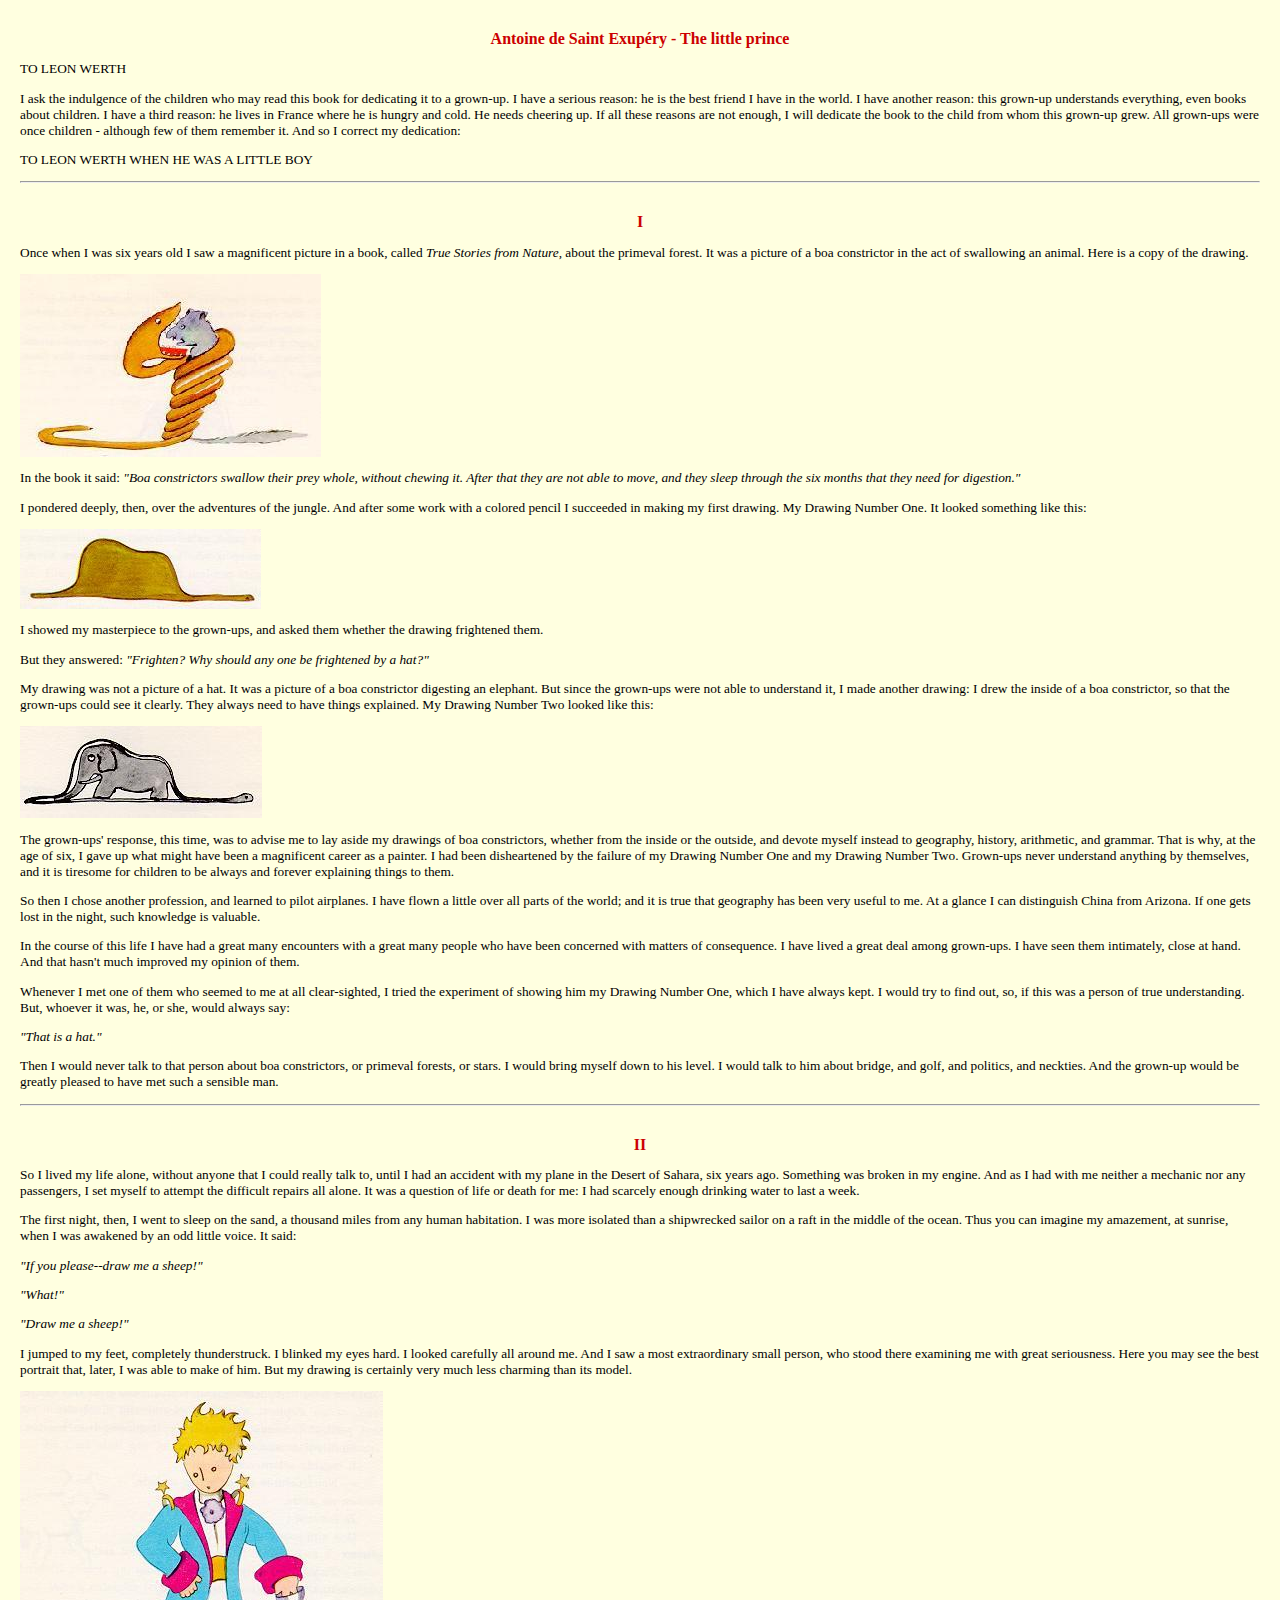
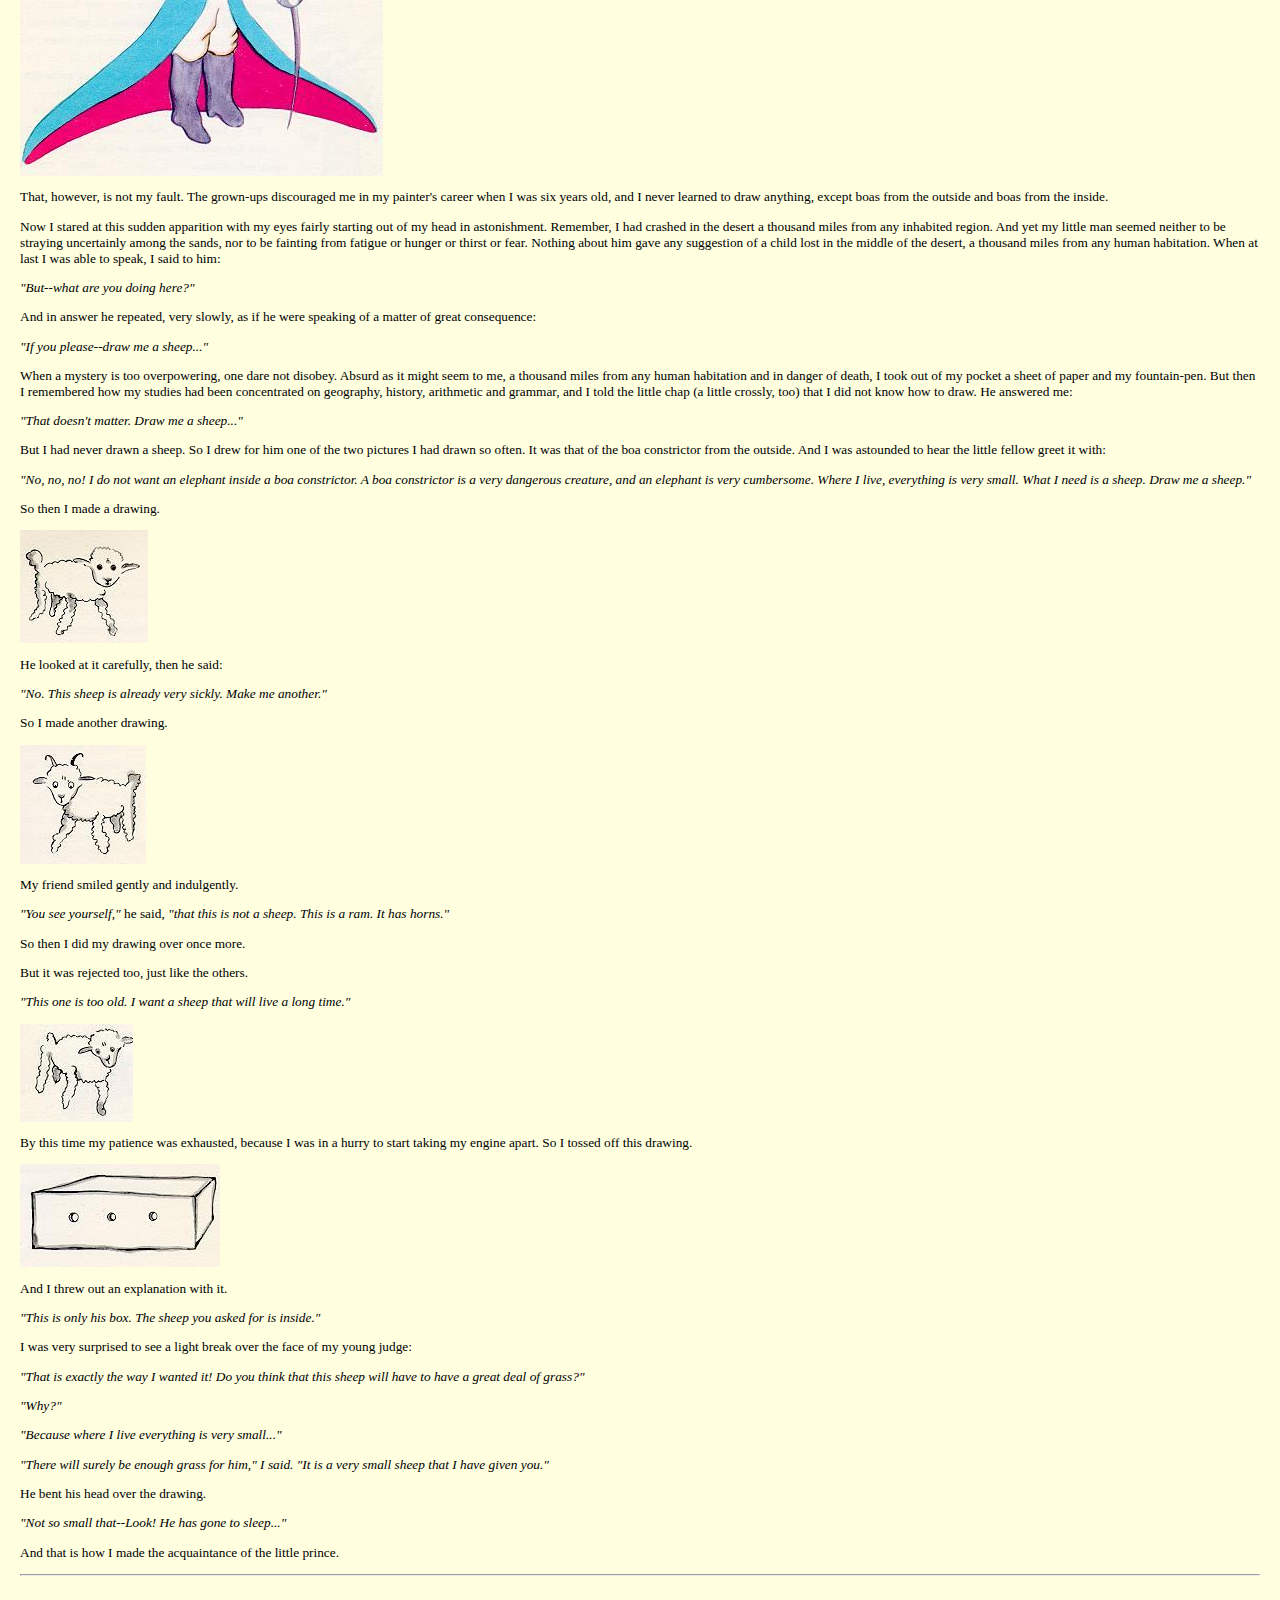
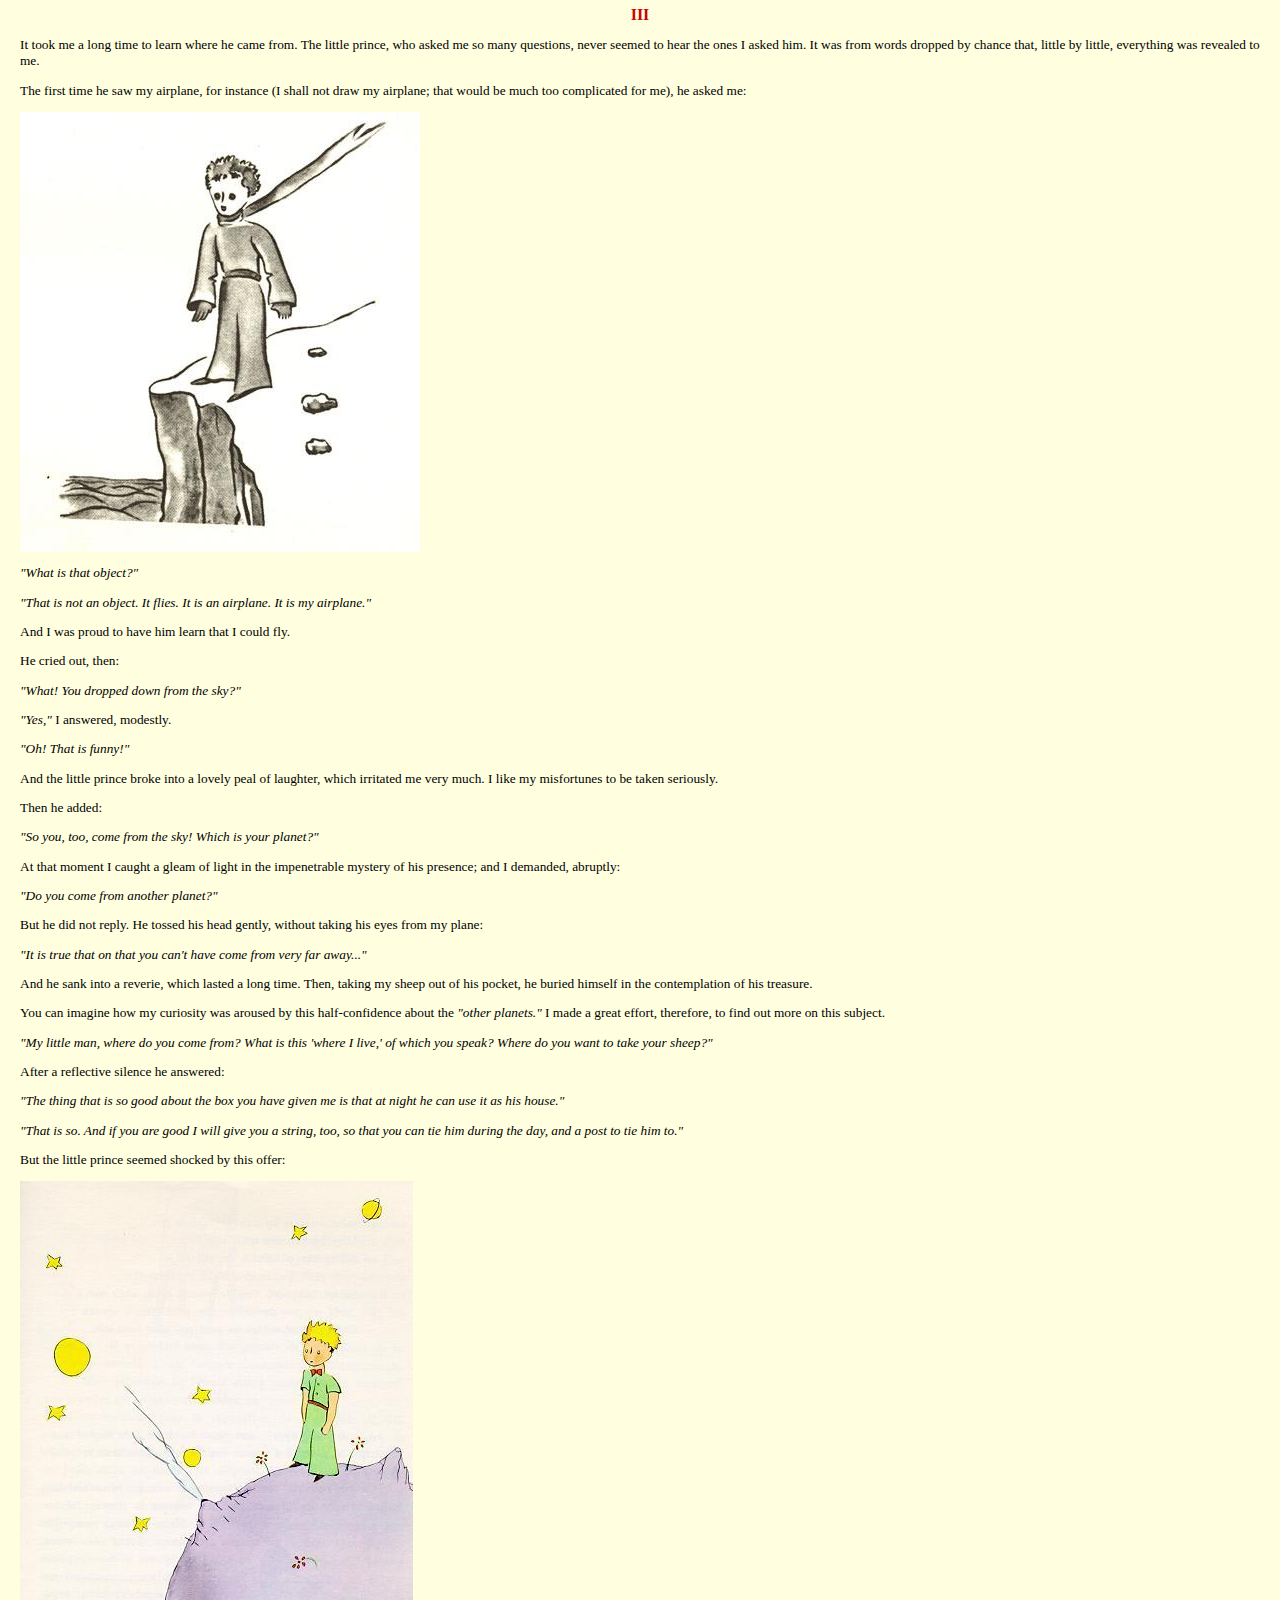
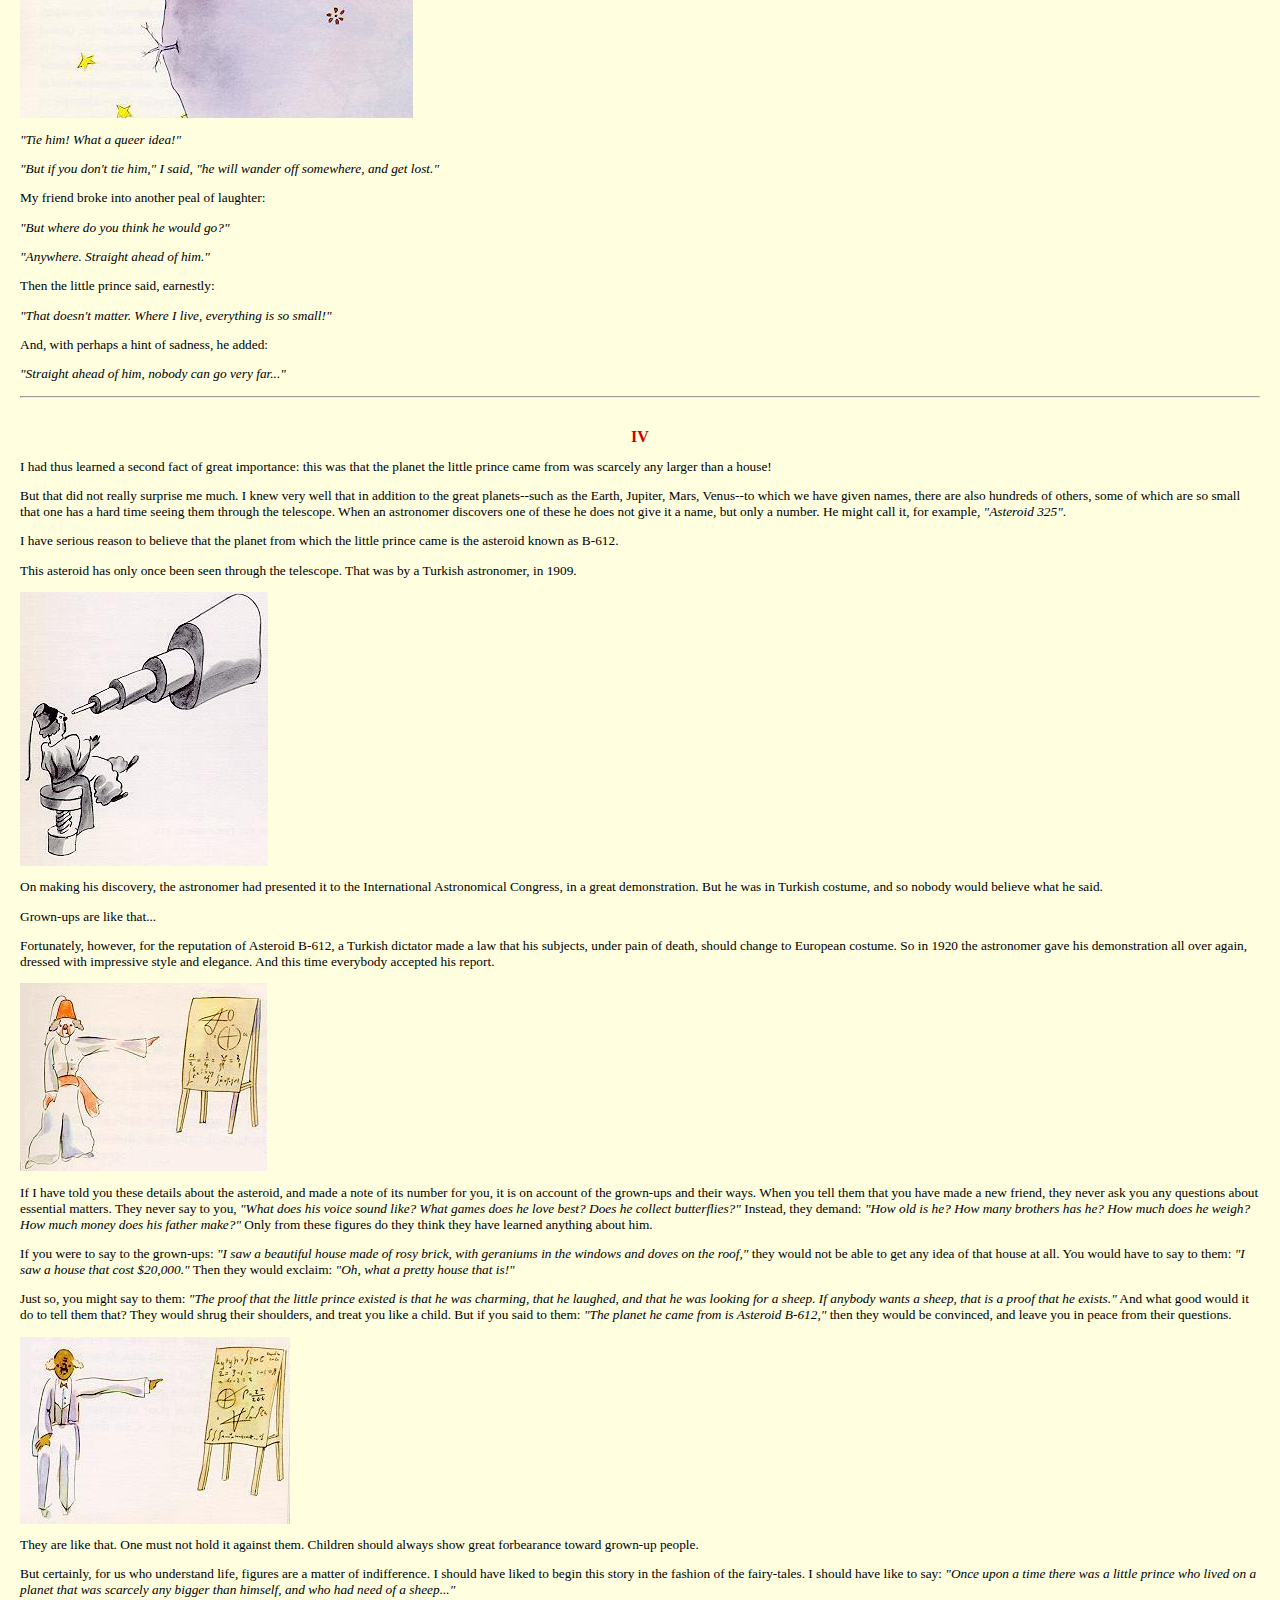
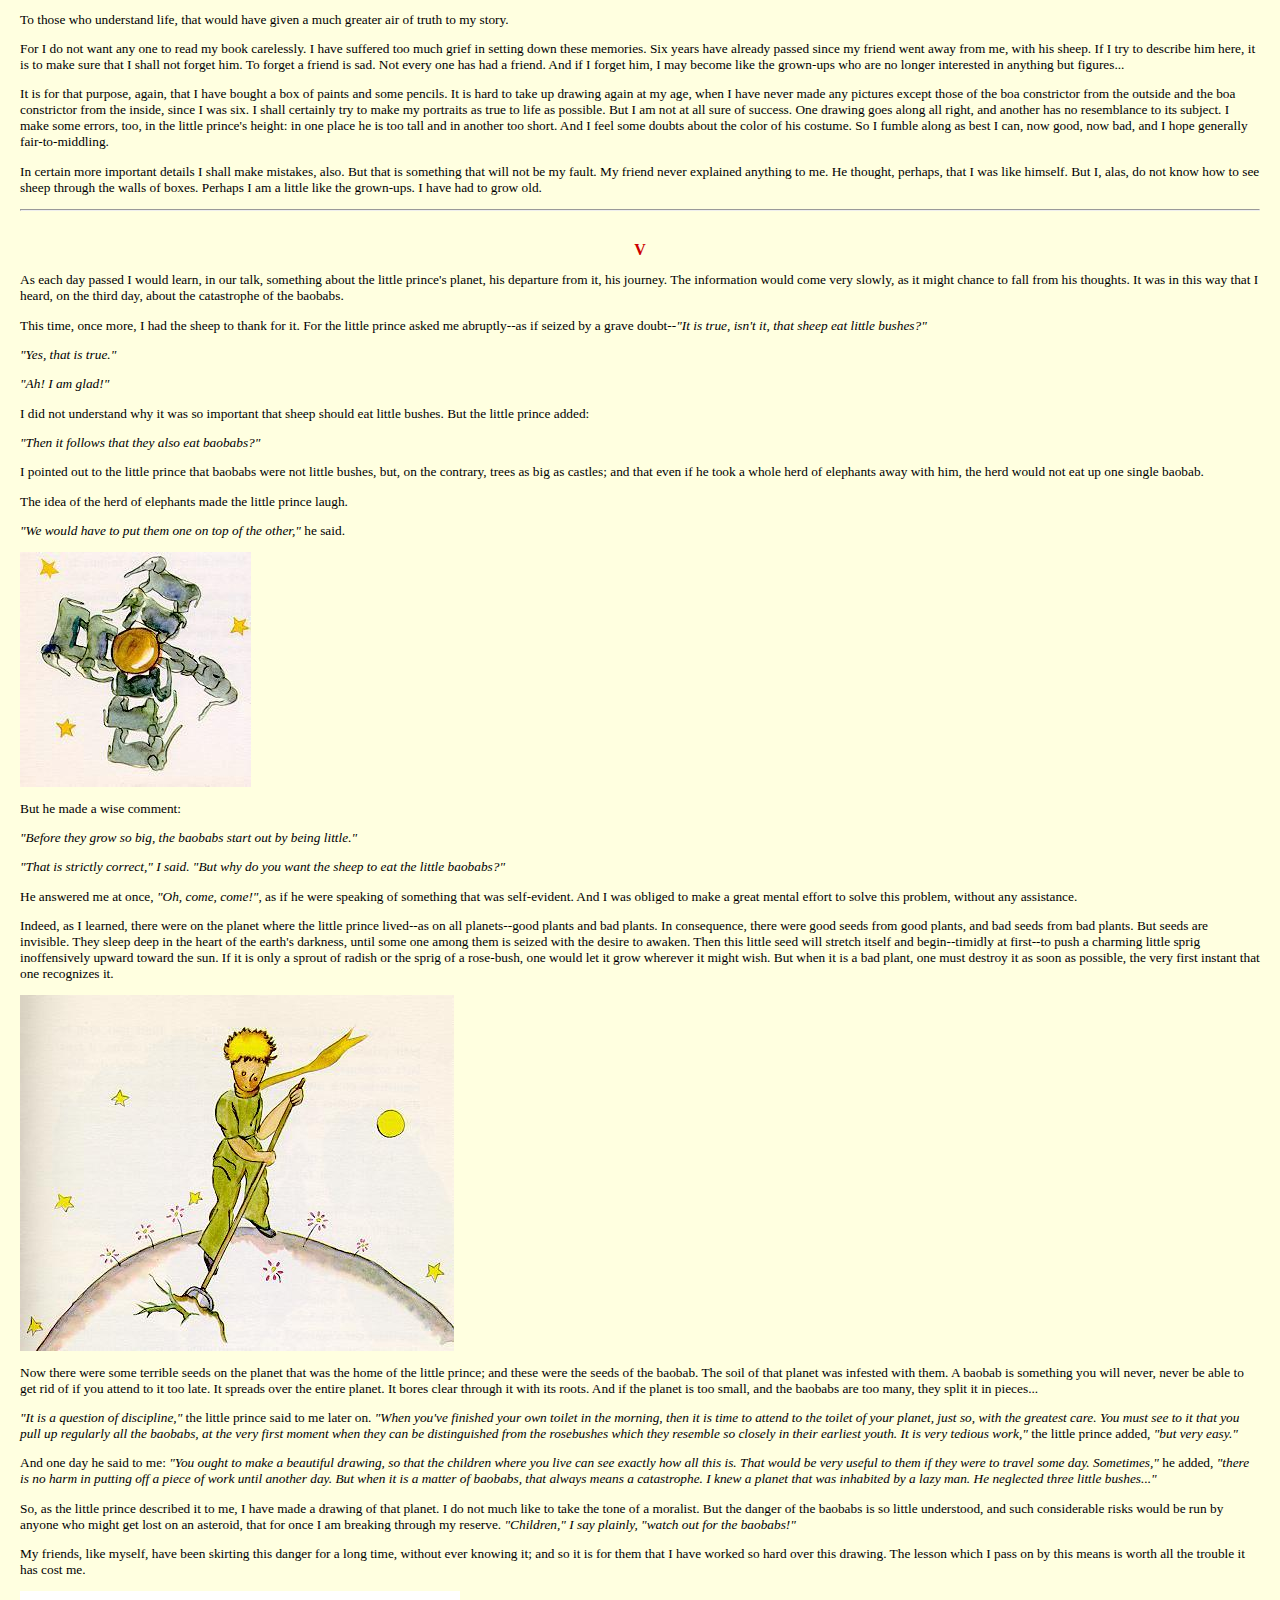
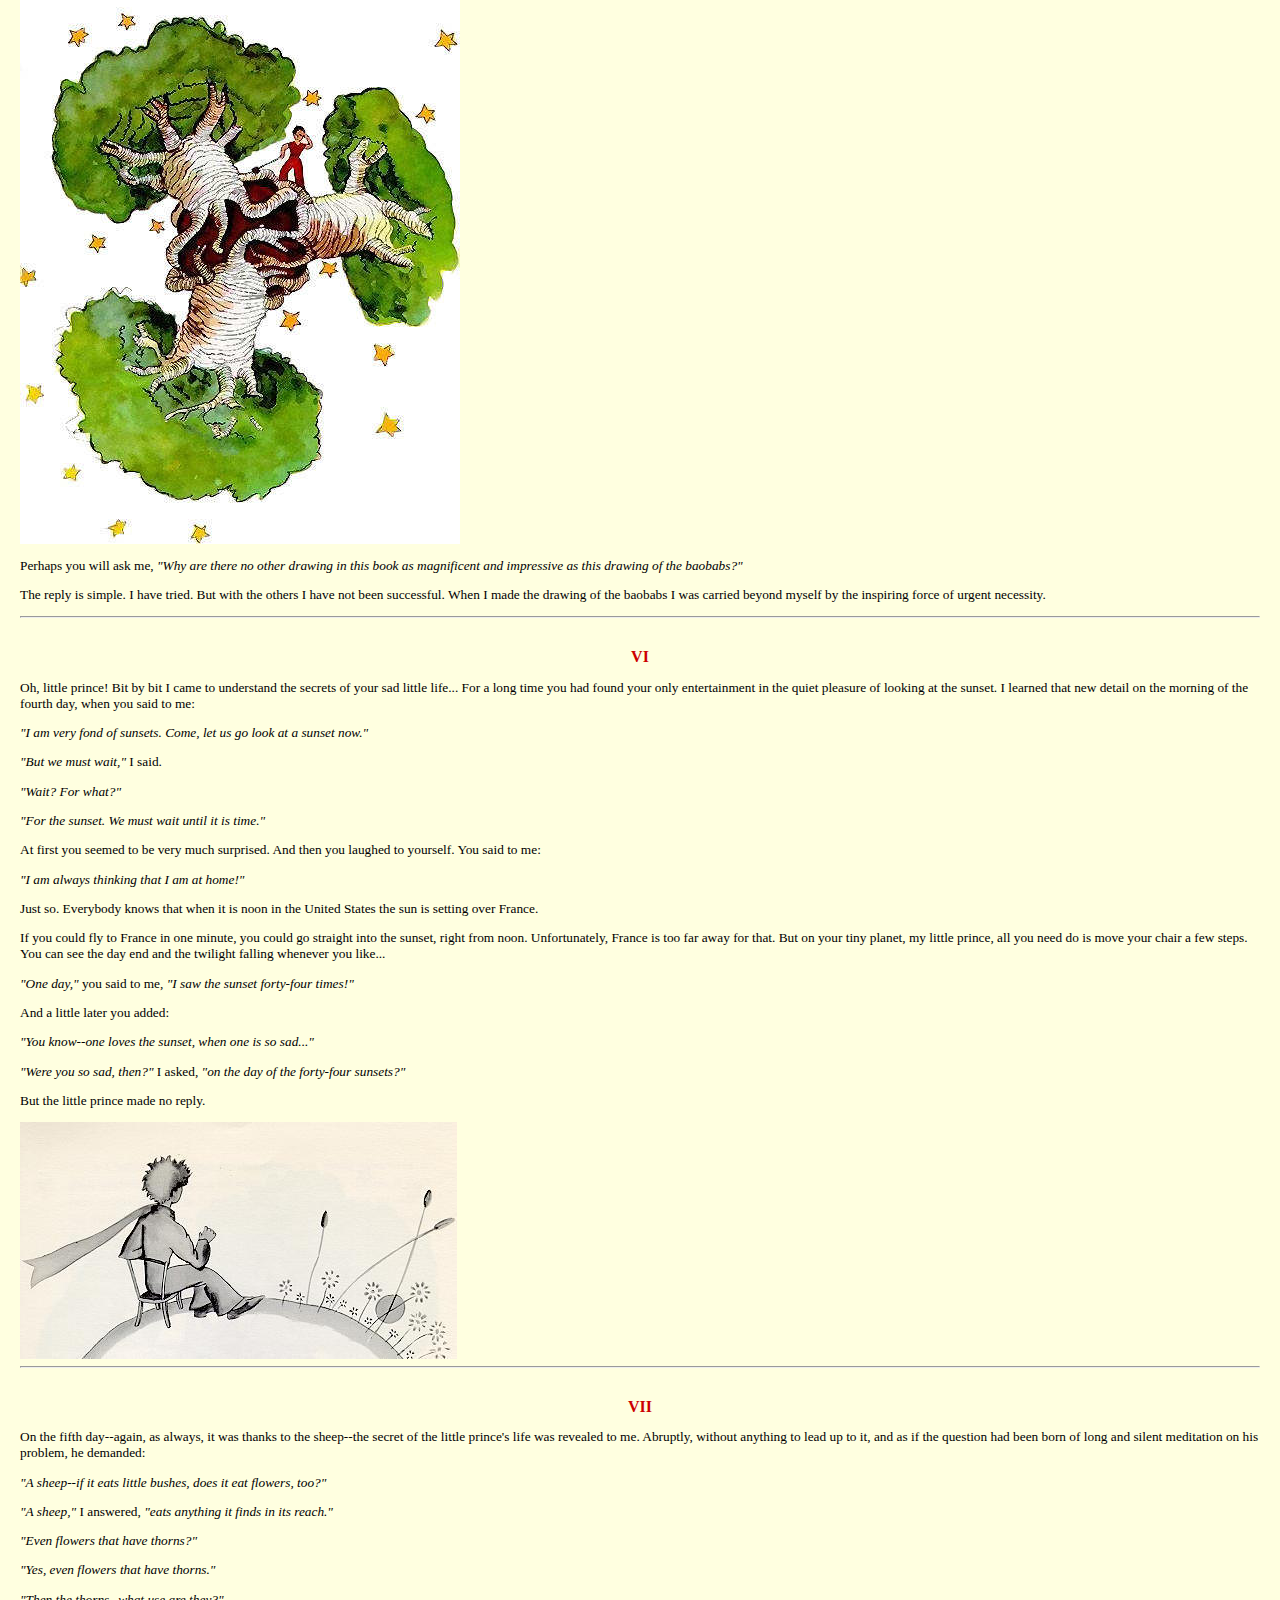
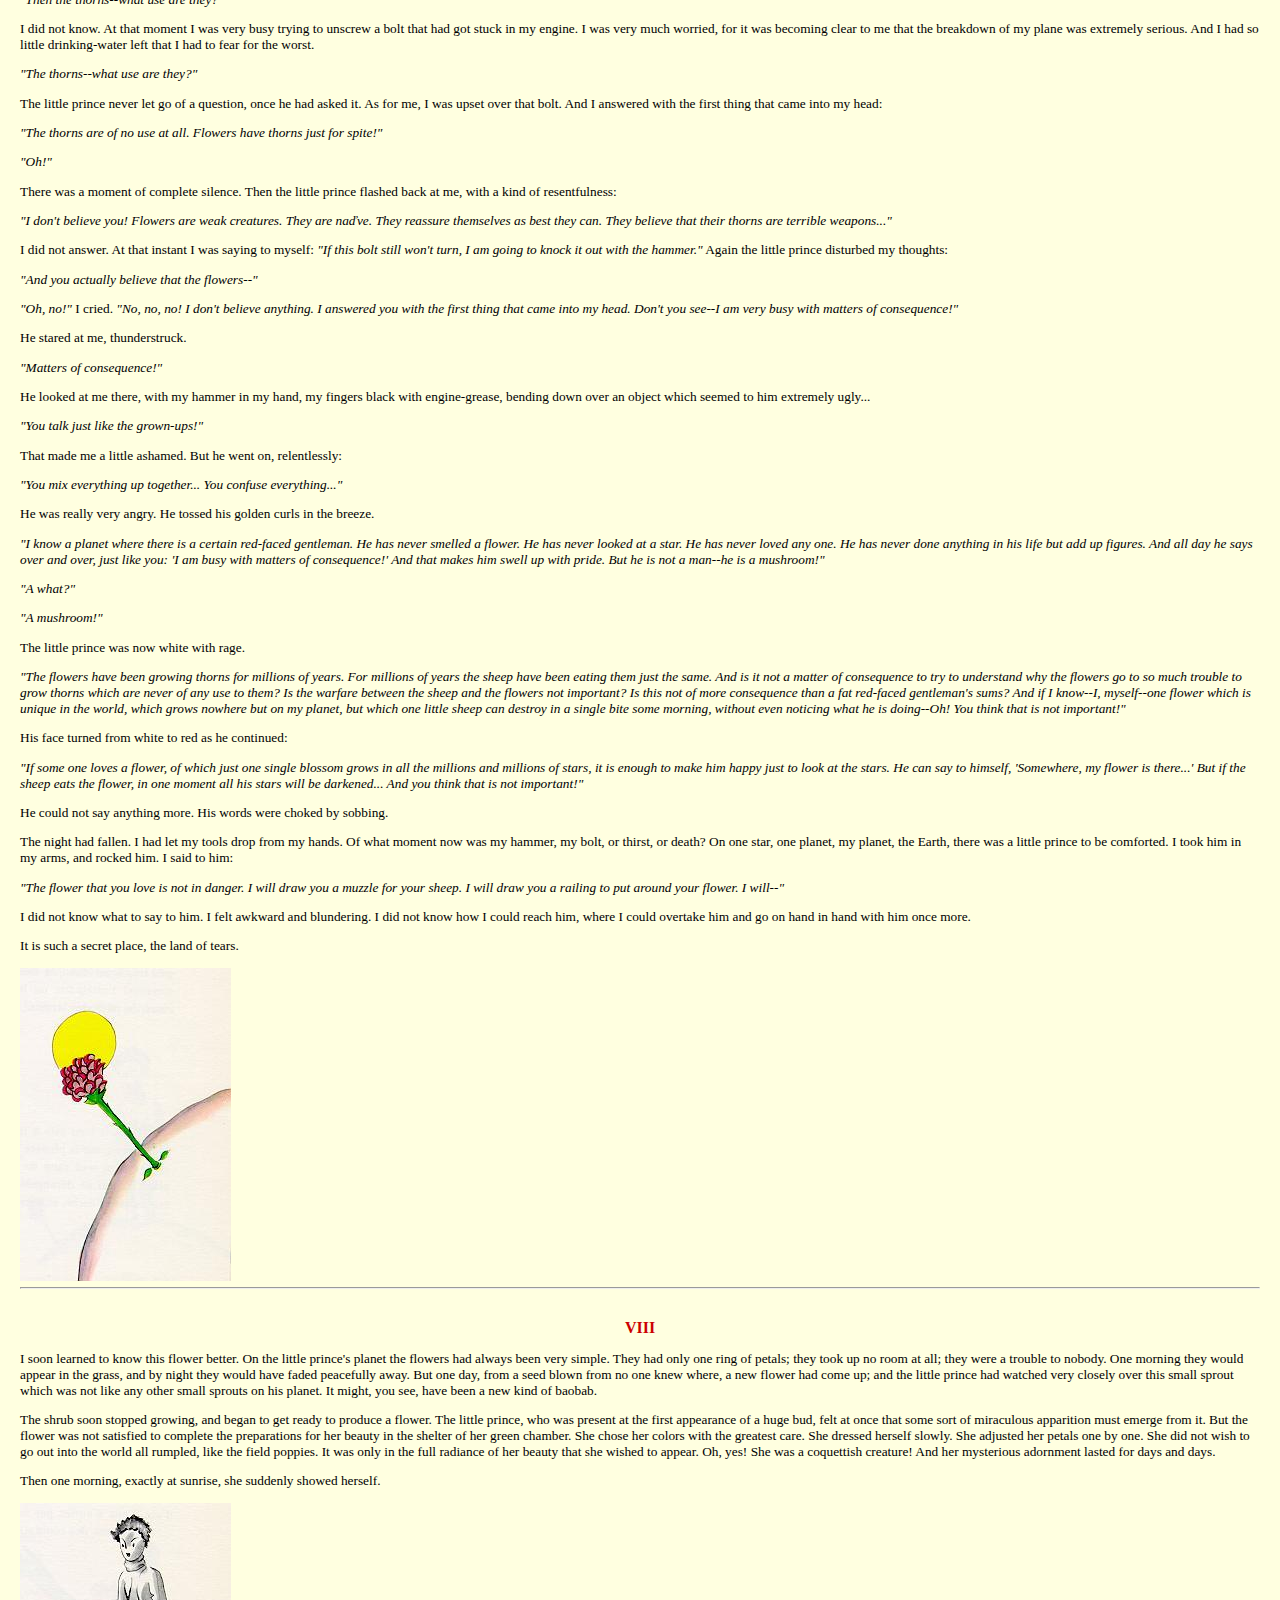
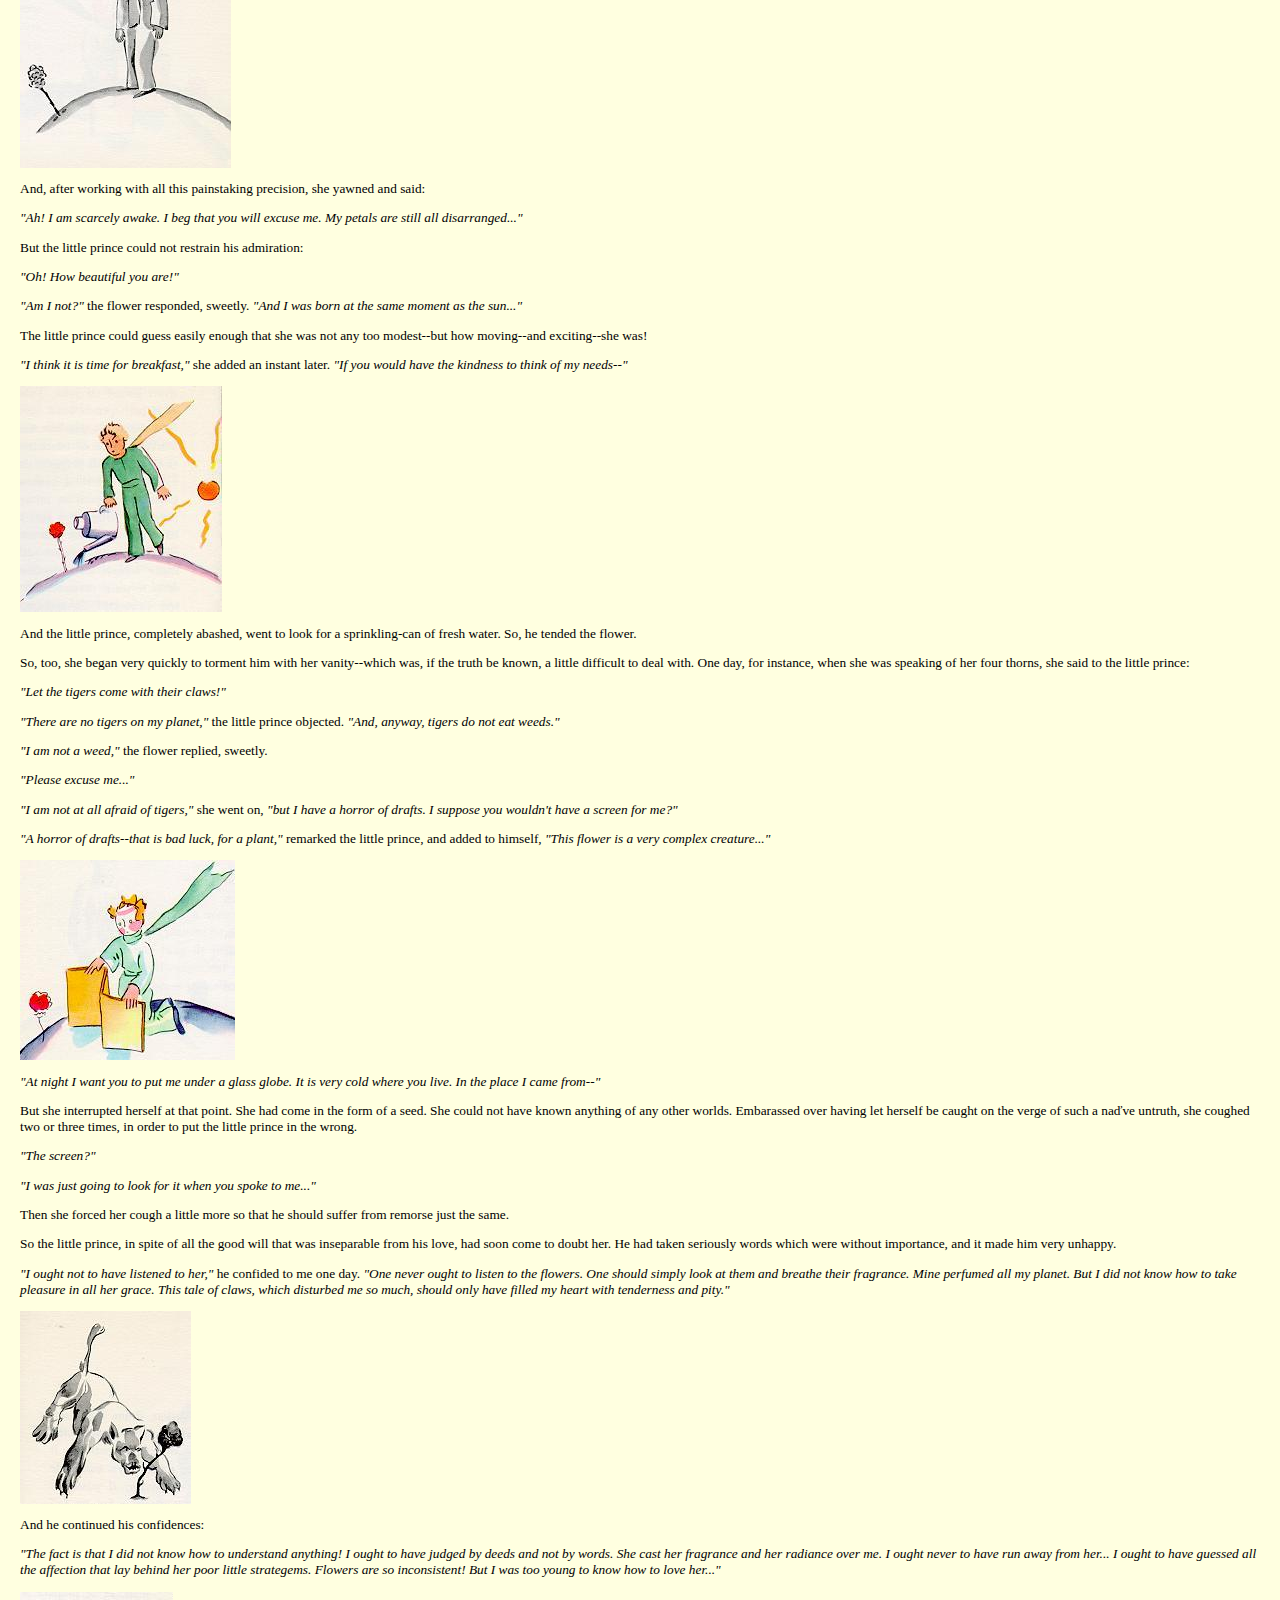
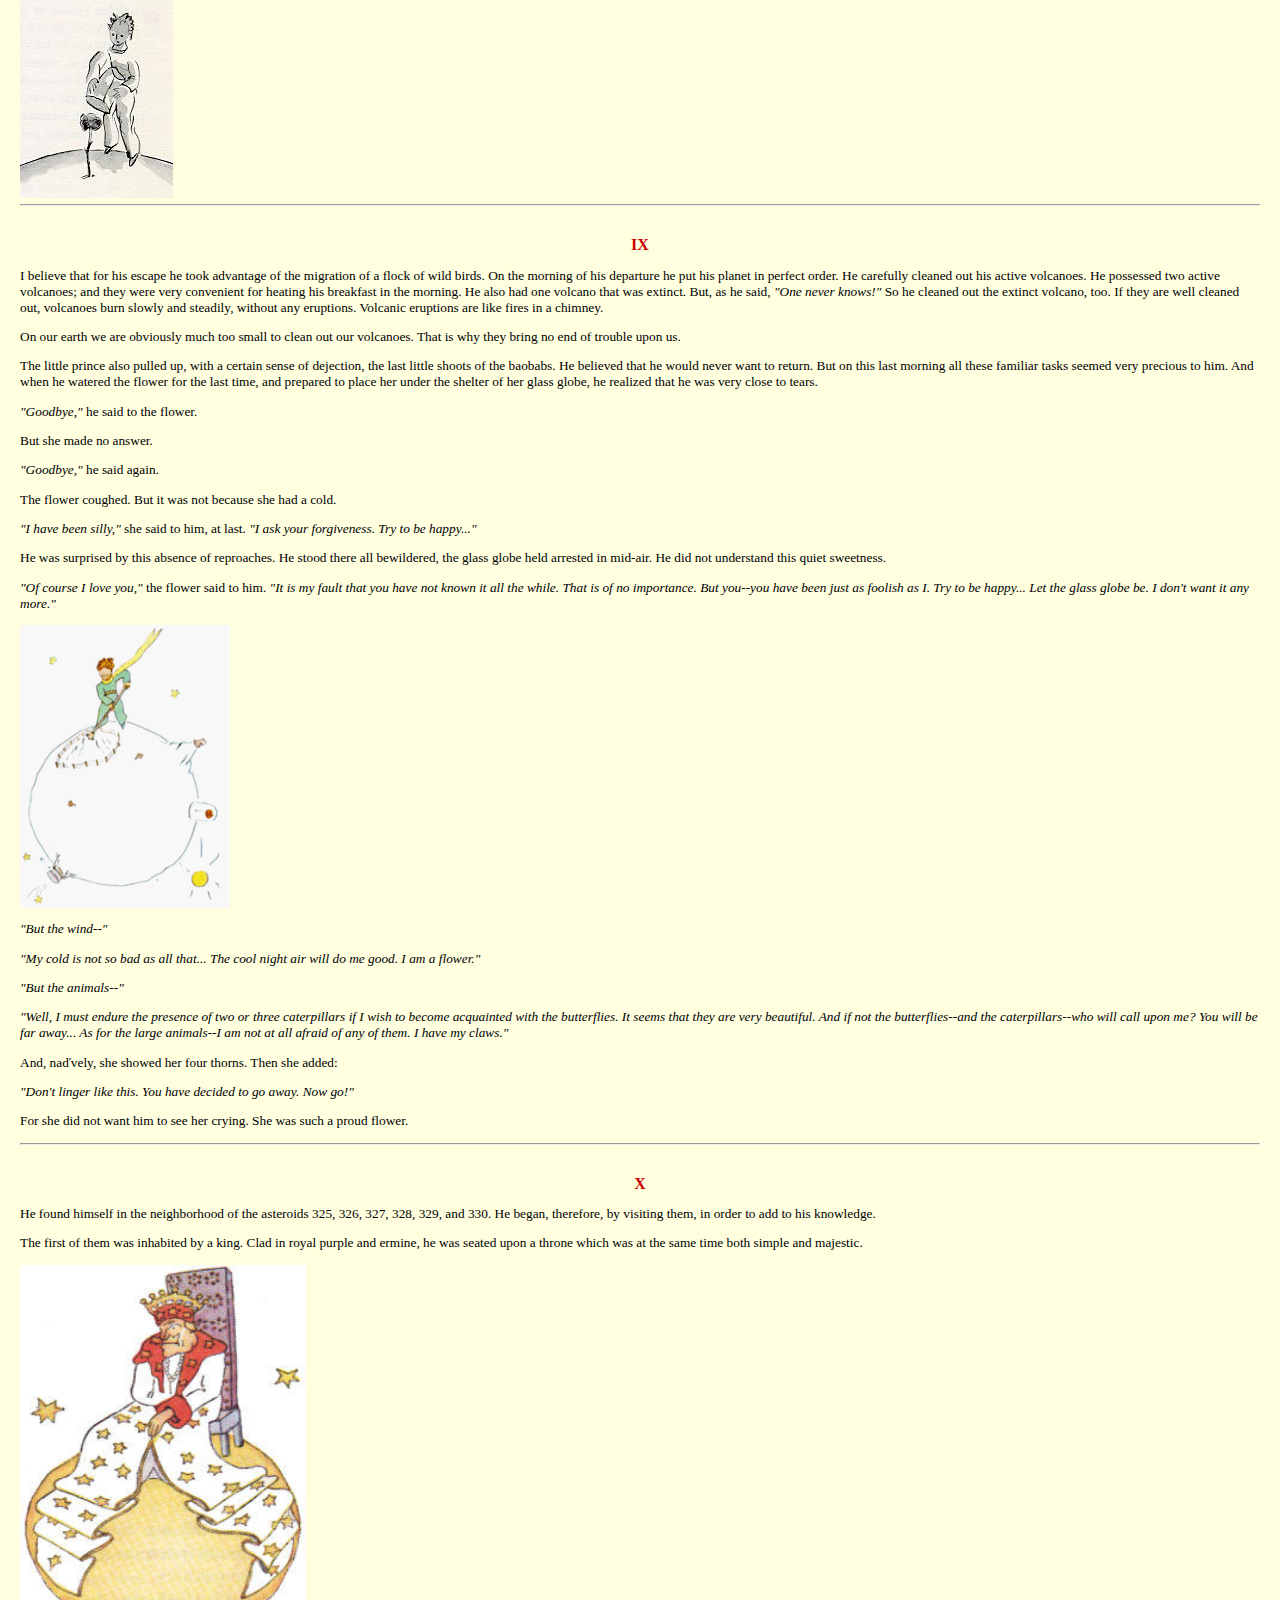
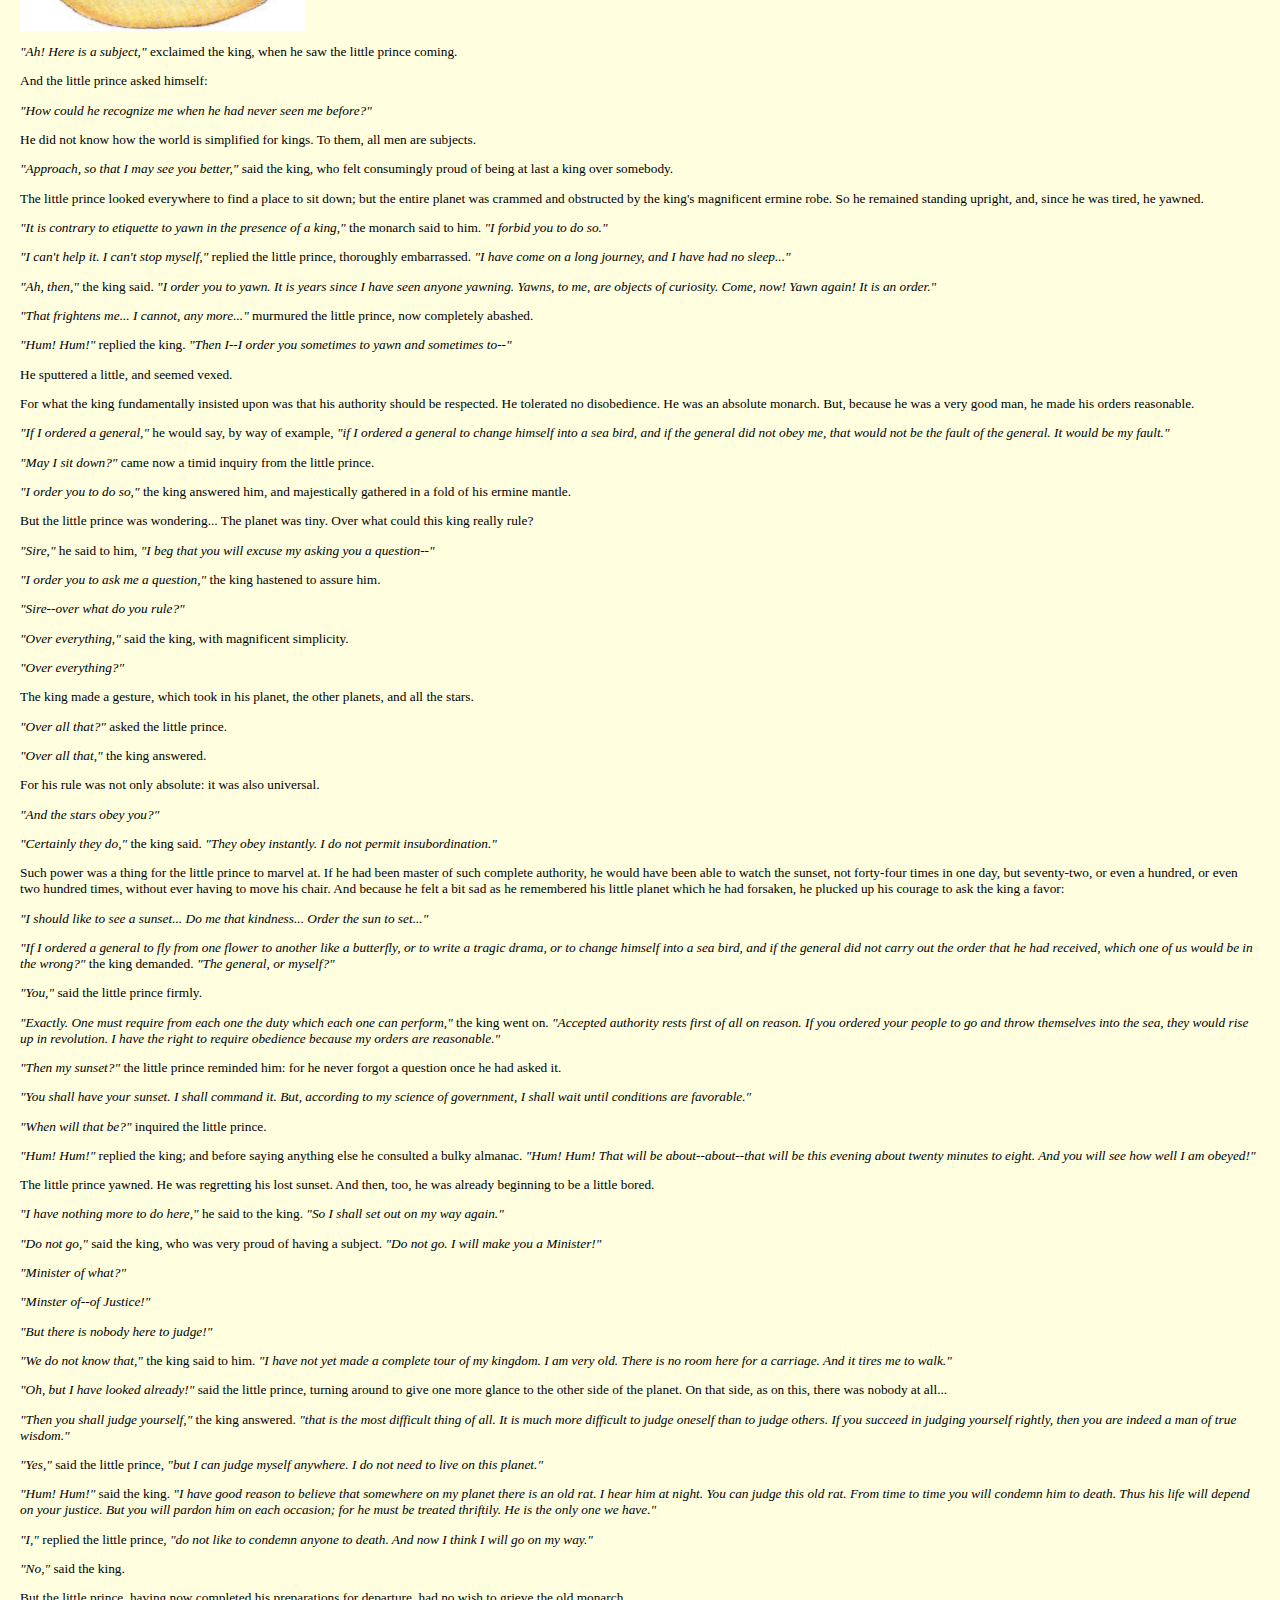
==== book-html/book.html @ b5dc4a7f "Add files via upload" ====
<!-- saved from url=(0104)http://users.uoa.gr/~nektar/arts/tributes/antoine_de_saint-exupery_le_petit_prince/the_little_prince.htm -->
<html><head><meta http-equiv="Content-Type" content="text/html; charset=windows-1252">

<meta http-equiv="Content-Language" content="en-gb">
<title>Antoine de Saint Exup�ry - The little prince</title>
<link rel="stylesheet" type="text/css" href="./book_files/styles.css">
<style type="text/css">/* Themes */
.theme--light.v-card {
  background-color: #fff;
  border-color: #fff;
  color: rgba(0,0,0,0.87);
}
.theme--dark.v-card {
  background-color: #424242;
  border-color: #424242;
  color: #fff;
}
.v-card {
  box-shadow: 0px 3px 1px -2px rgba(0,0,0,0.2), 0px 2px 2px 0px rgba(0,0,0,0.14), 0px 1px 5px 0px rgba(0,0,0,0.12);
  text-decoration: none;
}
.v-card > *:first-child:not(.v-btn):not(.v-chip) {
  border-top-left-radius: inherit;
  border-top-right-radius: inherit;
}
.v-card > *:last-child:not(.v-btn):not(.v-chip) {
  border-bottom-left-radius: inherit;
  border-bottom-right-radius: inherit;
}
.v-card--flat {
  box-shadow: 0px 0px 0px 0px rgba(0,0,0,0.2), 0px 0px 0px 0px rgba(0,0,0,0.14), 0px 0px 0px 0px rgba(0,0,0,0.12);
}
.v-card--hover {
  cursor: pointer;
  transition: all 0.4s cubic-bezier(0.25, 0.8, 0.25, 1);
  transition-property: box-shadow;
}
.v-card--hover:hover {
  box-shadow: 0px 5px 5px -3px rgba(0,0,0,0.2), 0px 8px 10px 1px rgba(0,0,0,0.14), 0px 3px 14px 2px rgba(0,0,0,0.12);
}
.v-card__title {
  align-items: center;
  display: flex;
  flex-wrap: wrap;
  padding: 16px;
}
.v-card__title--primary {
  padding-top: 24px;
}
.v-card__text {
  padding: 16px;
  width: 100%;
}
.v-card__actions {
  align-items: center;
  display: flex;
  padding: 8px;
}
.v-card__actions > *,
.v-card__actions .v-btn {
  margin: 0;
}
.v-card__actions .v-btn + .v-btn {
  margin-left: 8px;
}
</style><style type="text/css">/* Themes */
.theme--light.v-sheet {
  background-color: #fff;
  border-color: #fff;
  color: rgba(0,0,0,0.87);
}
.theme--dark.v-sheet {
  background-color: #424242;
  border-color: #424242;
  color: #fff;
}
.v-sheet {
  display: block;
  border-radius: 2px;
  position: relative;
  transition: 0.3s cubic-bezier(0.25, 0.8, 0.5, 1);
}
.v-sheet--tile {
  border-radius: 0;
}
</style><style type="text/css">.v-autocomplete.v-input > .v-input__control > .v-input__slot {
  cursor: text;
}
.v-autocomplete input {
  align-self: center;
}
.v-autocomplete--is-selecting-index input {
  opacity: 0;
}
.v-autocomplete.v-text-field--enclosed:not(.v-text-field--solo):not(.v-text-field--single-line) .v-select__slot > input {
  margin-top: 24px;
}
.v-autocomplete:not(.v-input--is-disabled).v-select.v-text-field input {
  pointer-events: inherit;
}
.v-autocomplete__content.v-menu__content {
  border-radius: 0;
}
.v-autocomplete__content.v-menu__content .v-card {
  border-radius: 0;
}
</style><style type="text/css">.theme--light.v-text-field > .v-input__control > .v-input__slot:before {
  border-color: rgba(0,0,0,0.42);
}
.theme--light.v-text-field:not(.v-input--has-state) > .v-input__control > .v-input__slot:hover:before {
  border-color: rgba(0,0,0,0.87);
}
.theme--light.v-text-field.v-input--is-disabled > .v-input__control > .v-input__slot:before {
  border-image: repeating-linear-gradient(to right, rgba(0,0,0,0.38) 0px, rgba(0,0,0,0.38) 2px, transparent 2px, transparent 4px) 1 repeat;
}
.theme--light.v-text-field.v-input--is-disabled > .v-input__control > .v-input__slot:before .v-text-field__prefix,
.theme--light.v-text-field.v-input--is-disabled > .v-input__control > .v-input__slot:before .v-text-field__suffix {
  color: rgba(0,0,0,0.38);
}
.theme--light.v-text-field__prefix,
.theme--light.v-text-field__suffix {
  color: rgba(0,0,0,0.54);
}
.theme--light.v-text-field--solo > .v-input__control > .v-input__slot {
  border-radius: 2px;
  background: #fff;
}
.theme--light.v-text-field--solo-inverted.v-text-field--solo > .v-input__control > .v-input__slot {
  background: rgba(0,0,0,0.16);
}
.theme--light.v-text-field--solo-inverted.v-text-field--solo.v-input--is-focused > .v-input__control > .v-input__slot {
  background: #424242;
}
.theme--light.v-text-field--solo-inverted.v-text-field--solo.v-input--is-focused > .v-input__control > .v-input__slot .v-label,
.theme--light.v-text-field--solo-inverted.v-text-field--solo.v-input--is-focused > .v-input__control > .v-input__slot input {
  color: #fff;
}
.theme--light.v-text-field--box > .v-input__control > .v-input__slot {
  background: rgba(0,0,0,0.06);
}
.theme--light.v-text-field--box .v-text-field__prefix {
  max-height: 32px;
  margin-top: 22px;
}
.theme--light.v-text-field--box.v-input--is-dirty .v-text-field__prefix,
.theme--light.v-text-field--box.v-input--is-focused .v-text-field__prefix,
.theme--light.v-text-field--box.v-text-field--placeholder .v-text-field__prefix {
  margin-top: 22px;
  transition: 0.3s cubic-bezier(0.25, 0.8, 0.5, 1);
}
.theme--light.v-text-field--box:not(.v-input--is-focused) > .v-input__control > .v-input__slot:hover {
  background: rgba(0,0,0,0.12);
}
.theme--light.v-text-field--outline > .v-input__control > .v-input__slot {
  border: 2px solid rgba(0,0,0,0.54);
}
.theme--light.v-text-field--outline:not(.v-input--is-focused):not(.v-input--has-state) > .v-input__control > .v-input__slot:hover {
  border: 2px solid rgba(0,0,0,0.87);
}
.theme--dark.v-text-field > .v-input__control > .v-input__slot:before {
  border-color: rgba(255,255,255,0.7);
}
.theme--dark.v-text-field:not(.v-input--has-state) > .v-input__control > .v-input__slot:hover:before {
  border-color: #fff;
}
.theme--dark.v-text-field.v-input--is-disabled > .v-input__control > .v-input__slot:before {
  border-image: repeating-linear-gradient(to right, rgba(255,255,255,0.5) 0px, rgba(255,255,255,0.5) 2px, transparent 2px, transparent 4px) 1 repeat;
}
.theme--dark.v-text-field.v-input--is-disabled > .v-input__control > .v-input__slot:before .v-text-field__prefix,
.theme--dark.v-text-field.v-input--is-disabled > .v-input__control > .v-input__slot:before .v-text-field__suffix {
  color: rgba(255,255,255,0.5);
}
.theme--dark.v-text-field__prefix,
.theme--dark.v-text-field__suffix {
  color: rgba(255,255,255,0.7);
}
.theme--dark.v-text-field--solo > .v-input__control > .v-input__slot {
  border-radius: 2px;
  background: #424242;
}
.theme--dark.v-text-field--solo-inverted.v-text-field--solo > .v-input__control > .v-input__slot {
  background: rgba(255,255,255,0.16);
}
.theme--dark.v-text-field--solo-inverted.v-text-field--solo.v-input--is-focused > .v-input__control > .v-input__slot {
  background: #fff;
}
.theme--dark.v-text-field--solo-inverted.v-text-field--solo.v-input--is-focused > .v-input__control > .v-input__slot .v-label,
.theme--dark.v-text-field--solo-inverted.v-text-field--solo.v-input--is-focused > .v-input__control > .v-input__slot input {
  color: rgba(0,0,0,0.87);
}
.theme--dark.v-text-field--box > .v-input__control > .v-input__slot {
  background: rgba(0,0,0,0.1);
}
.theme--dark.v-text-field--box .v-text-field__prefix {
  max-height: 32px;
  margin-top: 22px;
}
.theme--dark.v-text-field--box.v-input--is-dirty .v-text-field__prefix,
.theme--dark.v-text-field--box.v-input--is-focused .v-text-field__prefix,
.theme--dark.v-text-field--box.v-text-field--placeholder .v-text-field__prefix {
  margin-top: 22px;
  transition: 0.3s cubic-bezier(0.25, 0.8, 0.5, 1);
}
.theme--dark.v-text-field--box:not(.v-input--is-focused) > .v-input__control > .v-input__slot:hover {
  background: rgba(0,0,0,0.2);
}
.theme--dark.v-text-field--outline > .v-input__control > .v-input__slot {
  border: 2px solid rgba(255,255,255,0.7);
}
.theme--dark.v-text-field--outline:not(.v-input--is-focused):not(.v-input--has-state) > .v-input__control > .v-input__slot:hover {
  border: 2px solid #fff;
}
.application--is-rtl .v-text-field .v-label {
  transform-origin: top right;
}
.application--is-rtl .v-text-field .v-counter {
  margin-left: 0;
  margin-right: 8px;
}
.application--is-rtl .v-text-field--enclosed .v-input__append-outer {
  margin-left: 0;
  margin-right: 16px;
}
.application--is-rtl .v-text-field--enclosed .v-input__prepend-outer {
  margin-left: 16px;
  margin-right: 0;
}
.application--is-rtl .v-text-field--reverse input {
  text-align: left;
}
.application--is-rtl .v-text-field--reverse .v-label {
  transform-origin: top left;
}
.application--is-rtl .v-text-field__prefix {
  text-align: left;
  padding-right: 0;
  padding-left: 4px;
}
.application--is-rtl .v-text-field__suffix {
  padding-left: 0;
  padding-right: 4px;
}
.application--is-rtl .v-text-field--reverse .v-text-field__prefix {
  text-align: right;
  padding-left: 0;
  padding-right: 4px;
}
.application--is-rtl .v-text-field--reverse .v-text-field__suffix {
  padding-left: 0;
  padding-right: 4px;
}
.v-text-field {
  padding-top: 12px;
  margin-top: 4px;
}
.v-text-field input {
  flex: 1 1 auto;
  line-height: 20px;
  padding: 8px 0 8px;
  max-width: 100%;
  min-width: 0px;
  width: 100%;
}
.v-text-field .v-input__prepend-inner,
.v-text-field .v-input__append-inner {
  align-self: flex-start;
  display: inline-flex;
  margin-top: 4px;
  line-height: 1;
  user-select: none;
}
.v-text-field .v-input__prepend-inner {
  margin-right: auto;
  padding-right: 4px;
}
.v-text-field .v-input__append-inner {
  margin-left: auto;
  padding-left: 4px;
}
.v-text-field .v-counter {
  margin-left: 8px;
  white-space: nowrap;
}
.v-text-field .v-label {
  max-width: 90%;
  overflow: hidden;
  text-overflow: ellipsis;
  top: 6px;
  transform-origin: top left;
  white-space: nowrap;
  pointer-events: none;
}
.v-text-field .v-label--active {
  max-width: 133%;
  transform: translateY(-18px) scale(0.75);
}
.v-text-field > .v-input__control > .v-input__slot {
  cursor: text;
  transition: background 0.3s cubic-bezier(0.25, 0.8, 0.5, 1);
}
.v-text-field > .v-input__control > .v-input__slot:before,
.v-text-field > .v-input__control > .v-input__slot:after {
  bottom: -1px;
  content: '';
  left: 0;
  position: absolute;
  transition: 0.3s cubic-bezier(0.25, 0.8, 0.5, 1);
  width: 100%;
}
.v-text-field > .v-input__control > .v-input__slot:before {
  border-style: solid;
  border-width: thin 0 0 0;
}
.v-text-field > .v-input__control > .v-input__slot:after {
  border-color: currentColor;
  border-style: solid;
  border-width: thin 0 thin 0;
  transform: scaleX(0);
}
.v-text-field__details {
  display: flex;
  flex: 1 0 auto;
  max-width: 100%;
  overflow: hidden;
}
.v-text-field__prefix,
.v-text-field__suffix {
  align-self: center;
  cursor: default;
}
.v-text-field__prefix {
  text-align: right;
  padding-right: 4px;
}
.v-text-field__suffix {
  padding-left: 4px;
  white-space: nowrap;
}
.v-text-field--reverse .v-text-field__prefix {
  text-align: left;
  padding-right: 0;
  padding-left: 4px;
}
.v-text-field--reverse .v-text-field__suffix {
  padding-left: 0;
  padding-right: 4px;
}
.v-text-field > .v-input__control > .v-input__slot > .v-text-field__slot {
  display: flex;
  flex: 1 1 auto;
  position: relative;
}
.v-text-field--box,
.v-text-field--full-width,
.v-text-field--outline {
  position: relative;
}
.v-text-field--box > .v-input__control > .v-input__slot,
.v-text-field--full-width > .v-input__control > .v-input__slot,
.v-text-field--outline > .v-input__control > .v-input__slot {
  align-items: stretch;
  min-height: 56px;
}
.v-text-field--box input,
.v-text-field--full-width input,
.v-text-field--outline input {
  margin-top: 22px;
}
.v-text-field--box.v-text-field--single-line input,
.v-text-field--full-width.v-text-field--single-line input,
.v-text-field--outline.v-text-field--single-line input {
  margin-top: 12px;
}
.v-text-field--box .v-label,
.v-text-field--full-width .v-label,
.v-text-field--outline .v-label {
  top: 18px;
}
.v-text-field--box .v-label--active,
.v-text-field--full-width .v-label--active,
.v-text-field--outline .v-label--active {
  transform: translateY(-6px) scale(0.75);
}
.v-text-field--box > .v-input__control > .v-input__slot {
  border-top-left-radius: 4px;
  border-top-right-radius: 4px;
}
.v-text-field--box > .v-input__control > .v-input__slot:before {
  border-style: solid;
  border-width: thin 0 thin 0;
}
.v-text-field.v-text-field--enclosed {
  margin: 0;
  padding: 0;
}
.v-text-field.v-text-field--enclosed:not(.v-text-field--box) .v-progress-linear__background {
  display: none;
}
.v-text-field.v-text-field--enclosed .v-input__prepend-outer,
.v-text-field.v-text-field--enclosed .v-input__prepend-inner,
.v-text-field.v-text-field--enclosed .v-input__append-inner,
.v-text-field.v-text-field--enclosed .v-input__append-outer {
  margin-top: 16px;
}
.v-text-field.v-text-field--enclosed .v-text-field__details,
.v-text-field.v-text-field--enclosed > .v-input__control > .v-input__slot {
  padding: 0 12px;
}
.v-text-field.v-text-field--enclosed .v-text-field__details {
  margin-bottom: 8px;
}
.v-text-field--reverse input {
  text-align: right;
}
.v-text-field--reverse .v-label {
  transform-origin: top right;
}
.v-text-field--reverse > .v-input__control > .v-input__slot,
.v-text-field--reverse .v-text-field__slot {
  flex-direction: row-reverse;
}
.v-text-field--solo > .v-input__control > .v-input__slot:before,
.v-text-field--outline > .v-input__control > .v-input__slot:before,
.v-text-field--full-width > .v-input__control > .v-input__slot:before,
.v-text-field--solo > .v-input__control > .v-input__slot:after,
.v-text-field--outline > .v-input__control > .v-input__slot:after,
.v-text-field--full-width > .v-input__control > .v-input__slot:after {
  display: none;
}
.v-text-field--outline {
  margin-bottom: 16px;
  transition: border 0.3s cubic-bezier(0.25, 0.8, 0.5, 1);
}
.v-text-field--outline > .v-input__control > .v-input__slot {
  background: transparent !important;
  border-radius: 4px;
}
.v-text-field--outline .v-text-field__prefix {
  margin-top: 22px;
  max-height: 32px;
}
.v-text-field--outline .v-input__prepend-outer,
.v-text-field--outline .v-input__append-outer {
  margin-top: 18px;
}
.v-text-field--outline.v-input--is-dirty .v-text-field__prefix,
.v-text-field--outline.v-input--is-focused .v-text-field__prefix,
.v-text-field--outline.v-text-field--placeholder .v-text-field__prefix {
  margin-top: 22px;
  transition: 0.3s cubic-bezier(0.25, 0.8, 0.5, 1);
}
.v-text-field--outline.v-input--is-focused > .v-input__control > .v-input__slot,
.v-text-field--outline.v-input--has-state > .v-input__control > .v-input__slot {
  border: 2px solid currentColor;
  transition: border 0.3s cubic-bezier(0.25, 0.8, 0.5, 1);
}
.v-text-field.v-text-field--solo .v-label {
  top: calc(50% - 10px);
}
.v-text-field.v-text-field--solo .v-input__control {
  min-height: 48px;
  padding: 0;
}
.v-text-field.v-text-field--solo:not(.v-text-field--solo-flat) > .v-input__control > .v-input__slot {
  box-shadow: 0px 3px 1px -2px rgba(0,0,0,0.2), 0px 2px 2px 0px rgba(0,0,0,0.14), 0px 1px 5px 0px rgba(0,0,0,0.12);
}
.v-text-field.v-text-field--solo .v-text-field__slot {
  align-items: center;
}
.v-text-field.v-text-field--solo .v-input__append-inner,
.v-text-field.v-text-field--solo .v-input__prepend-inner {
  align-self: center;
  margin-top: 0;
}
.v-text-field.v-text-field--solo .v-input__prepend-outer,
.v-text-field.v-text-field--solo .v-input__append-outer {
  margin-top: 12px;
}
.v-text-field.v-input--is-focused > .v-input__control > .v-input__slot:after {
  transform: scaleX(1);
}
.v-text-field.v-input--has-state > .v-input__control > .v-input__slot:before {
  border-color: currentColor;
}
</style><style type="text/css">.theme--light.v-select .v-select__selections {
  color: rgba(0,0,0,0.87);
}
.theme--light.v-select.v-input--is-disabled .v-select__selections {
  color: rgba(0,0,0,0.38);
}
.theme--light.v-select .v-chip--disabled,
.theme--light.v-select .v-select__selection--disabled {
  color: rgba(0,0,0,0.38);
}
.theme--light.v-select.v-text-field--solo-inverted.v-input--is-focused .v-select__selections {
  color: #fff;
}
.theme--dark.v-select .v-select__selections {
  color: #fff;
}
.theme--dark.v-select.v-input--is-disabled .v-select__selections {
  color: rgba(255,255,255,0.5);
}
.theme--dark.v-select .v-chip--disabled,
.theme--dark.v-select .v-select__selection--disabled {
  color: rgba(255,255,255,0.5);
}
.theme--dark.v-select.v-text-field--solo-inverted.v-input--is-focused .v-select__selections {
  color: rgba(0,0,0,0.87);
}
.v-select {
  position: relative;
}
.v-select > .v-input__control > .v-input__slot {
  cursor: pointer;
}
.v-select .v-chip {
  flex: 0 1 auto;
}
.v-select .fade-transition-leave-active {
  position: absolute;
  left: 0;
}
.v-select.v-input--is-dirty ::placeholder {
  color: transparent !important;
}
.v-select:not(.v-input--is-dirty):not(.v-input--is-focused) .v-text-field__prefix {
  line-height: 20px;
  position: absolute;
  top: 7px;
  transition: 0.3s cubic-bezier(0.25, 0.8, 0.5, 1);
}
.v-select.v-text-field--enclosed:not(.v-text-field--single-line) .v-select__selections {
  padding-top: 24px;
}
.v-select.v-text-field input {
  flex: 1 1;
  margin-top: 0;
  min-width: 0;
  pointer-events: none;
  position: relative;
}
.v-select.v-select--is-menu-active .v-input__icon--append .v-icon {
  transform: rotate(180deg);
}
.v-select.v-select--chips input {
  margin: 0;
}
.v-select.v-select--chips .v-select__selections {
  min-height: 42px;
}
.v-select.v-select--chips.v-select--chips--small .v-select__selections {
  min-height: 32px;
}
.v-select.v-select--chips:not(.v-text-field--single-line).v-text-field--box .v-select__selections,
.v-select.v-select--chips:not(.v-text-field--single-line).v-text-field--enclosed .v-select__selections {
  min-height: 68px;
}
.v-select.v-select--chips:not(.v-text-field--single-line).v-text-field--box.v-select--chips--small .v-select__selections,
.v-select.v-select--chips:not(.v-text-field--single-line).v-text-field--enclosed.v-select--chips--small .v-select__selections {
  min-height: 56px;
}
.v-select.v-text-field--reverse .v-select__slot,
.v-select.v-text-field--reverse .v-select__selections {
  flex-direction: row-reverse;
}
.v-select__selections {
  align-items: center;
  display: flex;
  flex: 1 1 auto;
  flex-wrap: wrap;
  line-height: 18px;
}
.v-select__selection {
  max-width: 90%;
}
.v-select__selection--comma {
  align-items: center;
  display: inline-flex;
  margin: 7px 4px 7px 0;
}
.v-select__slot {
  position: relative;
  align-items: center;
  display: flex;
  width: 100%;
}
.v-select:not(.v-text-field--single-line) .v-select__slot > input {
  align-self: flex-end;
}
</style><style type="text/css">.theme--light.v-chip {
  background: #e0e0e0;
  color: rgba(0,0,0,0.87);
}
.theme--light.v-chip--disabled {
  color: rgba(0,0,0,0.38);
}
.theme--dark.v-chip {
  background: #555;
  color: #fff;
}
.theme--dark.v-chip--disabled {
  color: rgba(255,255,255,0.5);
}
.application--is-rtl .v-chip__close {
  margin: 0 8px 0 2px;
}
.application--is-rtl .v-chip--removable .v-chip__content {
  padding: 0 12px 0 4px;
}
.application--is-rtl .v-chip--select-multi {
  margin: 4px 0 4px 4px;
}
.application--is-rtl .v-chip .v-avatar {
  margin-right: -12px;
  margin-left: 8px;
}
.application--is-rtl .v-chip .v-icon--right {
  margin-right: 12px;
  margin-left: -8px;
}
.application--is-rtl .v-chip .v-icon--left {
  margin-right: -8px;
  margin-left: 12px;
}
.v-chip {
  align-items: center;
  border-radius: 28px;
  display: inline-flex;
  font-size: 13px;
  margin: 4px;
  outline: none;
  position: relative;
  transition: 0.3s cubic-bezier(0.25, 0.8, 0.5, 1);
  vertical-align: middle;
}
.v-chip .v-chip__content {
  align-items: center;
  border-radius: 28px;
  cursor: default;
  display: inline-flex;
  height: 32px;
  justify-content: space-between;
  padding: 0 12px;
  vertical-align: middle;
  white-space: nowrap;
  z-index: 1;
}
.v-chip--removable .v-chip__content {
  padding: 0 4px 0 12px;
}
.v-chip .v-avatar {
  height: 32px !important;
  margin-left: -12px;
  margin-right: 8px;
  min-width: 32px;
  width: 32px !important;
}
.v-chip .v-avatar img {
  height: 100%;
  width: 100%;
}
.v-chip:focus:not(.v-chip--disabled),
.v-chip--active,
.v-chip--selected {
  border-color: rgba(0,0,0,0.13);
  box-shadow: 0px 3px 1px -2px rgba(0,0,0,0.2), 0px 2px 2px 0px rgba(0,0,0,0.14), 0px 1px 5px 0px rgba(0,0,0,0.12);
}
.v-chip:focus:not(.v-chip--disabled):after,
.v-chip--active:after,
.v-chip--selected:after {
  background: currentColor;
  border-radius: inherit;
  content: '';
  height: 100%;
  position: absolute;
  top: 0;
  left: 0;
  transition: inherit;
  width: 100%;
  pointer-events: none;
  opacity: 0.13;
}
.v-chip--label {
  border-radius: 2px;
}
.v-chip--label .v-chip__content {
  border-radius: 2px;
}
.v-chip.v-chip.v-chip--outline {
  background: transparent !important;
  border: 1px solid currentColor;
  color: #9e9e9e;
  height: 32px;
}
.v-chip.v-chip.v-chip--outline .v-avatar {
  margin-left: -13px;
}
.v-chip--small {
  height: 24px !important;
}
.v-chip--small .v-avatar {
  height: 24px !important;
  min-width: 24px;
  width: 24px !important;
}
.v-chip--small .v-icon {
  font-size: 20px;
}
.v-chip__close {
  align-items: center;
  color: inherit;
  display: flex;
  font-size: 20px;
  margin: 0 2px 0 8px;
  text-decoration: none;
  user-select: none;
}
.v-chip__close > .v-icon {
  color: inherit !important;
  font-size: 20px;
  cursor: pointer;
  opacity: 0.5;
}
.v-chip__close > .v-icon:hover {
  opacity: 1;
}
.v-chip--disabled .v-chip__close {
  pointer-events: none;
}
.v-chip--select-multi {
  margin: 4px 4px 4px 0;
}
.v-chip .v-icon {
  color: inherit;
}
.v-chip .v-icon--right {
  margin-left: 12px;
  margin-right: -8px;
}
.v-chip .v-icon--left {
  margin-left: -8px;
  margin-right: 12px;
}
</style><style type="text/css">/* Themes */
.theme--light.v-icon {
  color: rgba(0,0,0,0.54);
}
.theme--light.v-icon.v-icon--disabled {
  color: rgba(0,0,0,0.38) !important;
}
.theme--dark.v-icon {
  color: #fff;
}
.theme--dark.v-icon.v-icon--disabled {
  color: rgba(255,255,255,0.5) !important;
}
.v-icon {
  align-items: center;
  display: inline-flex;
  font-feature-settings: 'liga';
  font-size: 24px;
  justify-content: center;
  line-height: 1;
  transition: 0.3s cubic-bezier(0.25, 0.8, 0.5, 1);
  vertical-align: text-bottom;
}
.v-icon--right {
  margin-left: 16px;
}
.v-icon--left {
  margin-right: 16px;
}
.v-icon.v-icon.v-icon--link {
  cursor: pointer;
}
.v-icon--disabled {
  pointer-events: none;
  opacity: 0.6;
}
.v-icon--is-component {
  height: 24px;
}
</style><style type="text/css">.v-menu {
  display: block;
  vertical-align: middle;
}
.v-menu--inline {
  display: inline-block;
}
.v-menu__activator {
  align-items: center;
  cursor: pointer;
  display: flex;
}
.v-menu__activator * {
  cursor: pointer;
}
.v-menu__content {
  position: absolute;
  display: inline-block;
  border-radius: 2px;
  max-width: 80%;
  overflow-y: auto;
  overflow-x: hidden;
  contain: content;
  will-change: transform;
  box-shadow: 0px 5px 5px -3px rgba(0,0,0,0.2), 0px 8px 10px 1px rgba(0,0,0,0.14), 0px 3px 14px 2px rgba(0,0,0,0.12);
}
.v-menu__content--active {
  pointer-events: none;
}
.v-menu__content--fixed {
  position: fixed;
}
.v-menu__content > .card {
  contain: content;
  backface-visibility: hidden;
}
.v-menu > .v-menu__content {
  max-width: none;
}
.v-menu-transition-enter .v-list__tile {
  min-width: 0;
  pointer-events: none;
}
.v-menu-transition-enter-to .v-list__tile {
  pointer-events: auto;
  transition-delay: 0.1s;
}
.v-menu-transition-leave-active,
.v-menu-transition-leave-to {
  pointer-events: none;
}
.v-menu-transition-enter,
.v-menu-transition-leave-to {
  opacity: 0;
}
.v-menu-transition-enter-active,
.v-menu-transition-leave-active {
  transition: all 0.3s cubic-bezier(0.25, 0.8, 0.25, 1);
}
.v-menu-transition-enter.v-menu__content--auto {
  transition: none !important;
}
.v-menu-transition-enter.v-menu__content--auto .v-list__tile {
  opacity: 0;
  transform: translateY(-15px);
}
.v-menu-transition-enter.v-menu__content--auto .v-list__tile--active {
  opacity: 1;
  transform: none !important;
  pointer-events: auto;
}
</style><style type="text/css">/** Theme */
.theme--light.v-input--selection-controls.v-input--is-disabled .v-icon {
  color: rgba(0,0,0,0.26) !important;
}
.theme--dark.v-input--selection-controls.v-input--is-disabled .v-icon {
  color: rgba(255,255,255,0.3) !important;
}
.application--is-rtl .v-input--selection-controls .v-input--selection-controls__input {
  margin-right: 0;
  margin-left: 8px;
}
.v-input--selection-controls {
  margin-top: 16px;
  padding-top: 4px;
}
.v-input--selection-controls .v-input__append-outer,
.v-input--selection-controls .v-input__prepend-outer {
  margin-top: 0;
  margin-bottom: 0;
}
.v-input--selection-controls .v-input__control {
  flex-grow: 0;
  width: auto;
}
.v-input--selection-controls:not(.v-input--hide-details) .v-input__slot {
  margin-bottom: 12px;
}
.v-input--selection-controls__input {
  color: inherit;
  display: inline-flex;
  flex: 0 0 auto;
  height: 24px;
  position: relative;
  margin-right: 8px;
  transition: 0.3s cubic-bezier(0.25, 0.8, 0.25, 1);
  transition-property: color, transform;
  width: 24px;
  user-select: none;
}
.v-input--selection-controls__input input {
  position: absolute;
  opacity: 0;
  width: 100%;
  height: 100%;
  cursor: pointer;
  user-select: none;
}
.v-input--selection-controls__input + .v-label {
  cursor: pointer;
  user-select: none;
}
.v-input--selection-controls__ripple {
  border-radius: 50%;
  cursor: pointer;
  height: 34px;
  position: absolute;
  transition: inherit;
  width: 34px;
  left: -12px;
  top: calc(50% - 24px);
  margin: 7px;
}
.v-input--selection-controls__ripple:before {
  border-radius: inherit;
  bottom: 0;
  content: '';
  position: absolute;
  opacity: 0.2;
  left: 0;
  right: 0;
  top: 0;
  transform-origin: center center;
  transform: scale(0.2);
  transition: inherit;
}
.v-input--selection-controls__ripple .v-ripple__container {
  transform: scale(1.4);
}
.v-input--selection-controls.v-input .v-label {
  align-items: center;
  display: inline-flex;
  top: 0;
  height: auto;
}
.v-input--selection-controls.v-input--is-focused .v-input--selection-controls__ripple:before,
.v-input--selection-controls .v-radio--is-focused .v-input--selection-controls__ripple:before {
  background: currentColor;
  transform: scale(0.8);
}
</style><style type="text/css">/* Theme */
.theme--light.v-input:not(.v-input--is-disabled) input,
.theme--light.v-input:not(.v-input--is-disabled) textarea {
  color: rgba(0,0,0,0.87);
}
.theme--light.v-input input::placeholder,
.theme--light.v-input textarea::placeholder {
  color: rgba(0,0,0,0.38);
}
.theme--light.v-input--is-disabled .v-label,
.theme--light.v-input--is-disabled input,
.theme--light.v-input--is-disabled textarea {
  color: rgba(0,0,0,0.38);
}
.theme--dark.v-input:not(.v-input--is-disabled) input,
.theme--dark.v-input:not(.v-input--is-disabled) textarea {
  color: #fff;
}
.theme--dark.v-input input::placeholder,
.theme--dark.v-input textarea::placeholder {
  color: rgba(255,255,255,0.5);
}
.theme--dark.v-input--is-disabled .v-label,
.theme--dark.v-input--is-disabled input,
.theme--dark.v-input--is-disabled textarea {
  color: rgba(255,255,255,0.5);
}
.v-input {
  align-items: flex-start;
  display: flex;
  flex: 1 1 auto;
  font-size: 16px;
  text-align: left;
}
.v-input .v-progress-linear {
  top: calc(100% - 1px);
  left: 0;
  margin: 0;
  position: absolute;
}
.v-input input {
  max-height: 32px;
}
.v-input input:invalid,
.v-input textarea:invalid {
  box-shadow: none;
}
.v-input input:focus,
.v-input textarea:focus,
.v-input input:active,
.v-input textarea:active {
  outline: none;
}
.v-input .v-label {
  height: 20px;
  line-height: 20px;
}
.v-input__append-outer,
.v-input__prepend-outer {
  display: inline-flex;
  margin-bottom: 4px;
  margin-top: 4px;
  line-height: 1;
}
.v-input__append-outer .v-icon,
.v-input__prepend-outer .v-icon {
  user-select: none;
}
.v-input__append-outer {
  margin-left: 9px;
}
.v-input__prepend-outer {
  margin-right: 9px;
}
.v-input__control {
  display: flex;
  flex-direction: column;
  height: auto;
  flex-grow: 1;
  flex-wrap: wrap;
  width: 100%;
}
.v-input__icon {
  align-items: center;
  display: inline-flex;
  height: 24px;
  flex: 1 0 auto;
  justify-content: center;
  min-width: 24px;
  width: 24px;
}
.v-input__icon--clear {
  border-radius: 50%;
}
.v-input__slot {
  align-items: center;
  color: inherit;
  display: flex;
  margin-bottom: 8px;
  min-height: inherit;
  position: relative;
  transition: 0.3s cubic-bezier(0.25, 0.8, 0.5, 1);
  width: 100%;
}
.v-input--is-disabled:not(.v-input--is-readonly) {
  pointer-events: none;
}
.v-input--is-loading > .v-input__control > .v-input__slot:before,
.v-input--is-loading > .v-input__control > .v-input__slot:after {
  display: none;
}
.v-input--hide-details > .v-input__control > .v-input__slot {
  margin-bottom: 0;
}
.v-input--has-state.error--text .v-label {
  animation: shake 0.6s cubic-bezier(0.25, 0.8, 0.5, 1);
}
</style><style type="text/css">.theme--light.v-label {
  color: rgba(0,0,0,0.54);
}
.theme--light.v-label--is-disabled {
  color: rgba(0,0,0,0.38);
}
.theme--dark.v-label {
  color: rgba(255,255,255,0.7);
}
.theme--dark.v-label--is-disabled {
  color: rgba(255,255,255,0.5);
}
.v-label {
  font-size: 16px;
  line-height: 1;
  min-height: 8px;
  transition: 0.3s cubic-bezier(0.25, 0.8, 0.5, 1);
}
</style><style type="text/css">/* Theme */
.theme--light.v-messages {
  color: rgba(0,0,0,0.54);
}
.theme--dark.v-messages {
  color: rgba(255,255,255,0.7);
}
.application--is-rtl .v-messages {
  text-align: right;
}
.v-messages {
  flex: 1 1 auto;
  font-size: 12px;
  min-height: 12px;
  min-width: 1px;
  position: relative;
}
.v-messages__message {
  line-height: normal;
  word-break: break-word;
  overflow-wrap: break-word;
  word-wrap: break-word;
  hyphens: auto;
}
</style><style type="text/css">.theme--light.v-divider {
  border-color: rgba(0,0,0,0.12);
}
.theme--dark.v-divider {
  border-color: rgba(255,255,255,0.12);
}
.v-divider {
  display: block;
  flex: 1 1 0px;
  max-width: 100%;
  height: 0px;
  max-height: 0px;
  border: solid;
  border-width: thin 0 0 0;
  transition: inherit;
}
.v-divider--inset:not(.v-divider--vertical) {
  margin-left: 72px;
  max-width: calc(100% - 72px);
}
.v-divider--vertical {
  align-self: stretch;
  border: solid;
  border-width: 0 thin 0 0;
  display: inline-flex;
  height: inherit;
  min-height: 100%;
  max-height: 100%;
  max-width: 0px;
  width: 0px;
  vertical-align: text-bottom;
}
.v-divider--vertical.v-divider--inset {
  margin-top: 8px;
  min-height: 0;
  max-height: calc(100% - 16px);
}
</style><style type="text/css">.theme--light.v-subheader {
  color: rgba(0,0,0,0.54);
}
.theme--dark.v-subheader {
  color: rgba(255,255,255,0.7);
}
.v-subheader {
  align-items: center;
  display: flex;
  height: 48px;
  font-size: 14px;
  font-weight: 500;
  padding: 0 16px 0 16px;
}
.v-subheader--inset {
  margin-left: 56px;
}
</style><style type="text/css">/* Themes */
.theme--light.v-list {
  background: #fff;
  color: rgba(0,0,0,0.87);
}
.theme--light.v-list .v-list--disabled {
  color: rgba(0,0,0,0.38);
}
.theme--light.v-list .v-list__tile__sub-title {
  color: rgba(0,0,0,0.54);
}
.theme--light.v-list .v-list__tile__mask {
  color: rgba(0,0,0,0.38);
  background: #eee;
}
.theme--light.v-list .v-list__tile--link:hover,
.theme--light.v-list .v-list__tile--highlighted,
.theme--light.v-list .v-list__group__header:hover {
  background: rgba(0,0,0,0.04);
}
.theme--light.v-list .v-list__group--active:before,
.theme--light.v-list .v-list__group--active:after {
  background: rgba(0,0,0,0.12);
}
.theme--light.v-list .v-list__group--disabled .v-list__tile {
  color: rgba(0,0,0,0.38) !important;
}
.theme--light.v-list .v-list__group--disabled .v-list__group__header__prepend-icon .v-icon {
  color: rgba(0,0,0,0.38) !important;
}
.theme--dark.v-list {
  background: #424242;
  color: #fff;
}
.theme--dark.v-list .v-list--disabled {
  color: rgba(255,255,255,0.5);
}
.theme--dark.v-list .v-list__tile__sub-title {
  color: rgba(255,255,255,0.7);
}
.theme--dark.v-list .v-list__tile__mask {
  color: rgba(255,255,255,0.5);
  background: #494949;
}
.theme--dark.v-list .v-list__tile--link:hover,
.theme--dark.v-list .v-list__tile--highlighted,
.theme--dark.v-list .v-list__group__header:hover {
  background: rgba(255,255,255,0.08);
}
.theme--dark.v-list .v-list__group--active:before,
.theme--dark.v-list .v-list__group--active:after {
  background: rgba(255,255,255,0.12);
}
.theme--dark.v-list .v-list__group--disabled .v-list__tile {
  color: rgba(255,255,255,0.5) !important;
}
.theme--dark.v-list .v-list__group--disabled .v-list__group__header__prepend-icon .v-icon {
  color: rgba(255,255,255,0.5) !important;
}
.application--is-rtl .v-list__tile__title {
  text-align: right;
}
.application--is-rtl .v-list__tile__content {
  text-align: right;
}
.v-list {
  list-style-type: none;
  padding: 8px 0 8px;
  transition: 0.3s cubic-bezier(0.25, 0.8, 0.5, 1);
}
.v-list > div {
  transition: inherit;
}
.v-list__tile {
  align-items: center;
  color: inherit;
  display: flex;
  font-size: 16px;
  font-weight: 400;
  height: 48px;
  margin: 0;
  padding: 0 16px;
  position: relative;
  text-decoration: none;
  transition: background 0.3s cubic-bezier(0.25, 0.8, 0.5, 1);
}
.v-list__tile--link {
  cursor: pointer;
  user-select: none;
}
.v-list__tile__content,
.v-list__tile__action {
  height: 100%;
}
.v-list__tile__title,
.v-list__tile__sub-title {
  white-space: nowrap;
  overflow: hidden;
  text-overflow: ellipsis;
  transition: 0.3s cubic-bezier(0.25, 0.8, 0.5, 1);
  width: 100%;
}
.v-list__tile__title {
  height: 24px;
  line-height: 24px;
  position: relative;
  text-align: left;
}
.v-list__tile__sub-title {
  font-size: 14px;
}
.v-list__tile__avatar {
  display: flex;
  justify-content: flex-start;
  min-width: 56px;
}
.v-list__tile__action {
  display: flex;
  justify-content: flex-start;
  min-width: 56px;
  align-items: center;
}
.v-list__tile__action .v-btn {
  padding: 0;
  margin: 0;
}
.v-list__tile__action .v-btn--icon {
  margin: -6px;
}
.v-list__tile__action .v-radio.v-radio {
  margin: 0;
}
.v-list__tile__action .v-input--selection-controls {
  padding: 0;
  margin: 0;
}
.v-list__tile__action .v-input--selection-controls .v-messages {
  display: none;
}
.v-list__tile__action .v-input--selection-controls .v-input__slot {
  margin: 0;
}
.v-list__tile__action-text {
  color: #9e9e9e;
  font-size: 12px;
}
.v-list__tile__action--stack {
  align-items: flex-end;
  justify-content: space-between;
  padding-top: 8px;
  padding-bottom: 8px;
  white-space: nowrap;
  flex-direction: column;
}
.v-list__tile__content {
  text-align: left;
  flex: 1 1 auto;
  overflow: hidden;
  display: flex;
  align-items: flex-start;
  justify-content: center;
  flex-direction: column;
}
.v-list__tile__content ~ .v-list__tile__avatar {
  justify-content: flex-end;
}
.v-list__tile__content ~ .v-list__tile__action:not(.v-list__tile__action--stack) {
  justify-content: flex-end;
}
.v-list__tile--active .v-list__tile__action:first-of-type .v-icon {
  color: inherit;
}
.v-list__tile--avatar {
  height: 56px;
}
.v-list--dense {
  padding-top: 4px;
  padding-bottom: 4px;
}
.v-list--dense .v-subheader {
  font-size: 13px;
  height: 40px;
}
.v-list--dense .v-list__group .v-subheader {
  height: 40px;
}
.v-list--dense .v-list__tile {
  font-size: 13px;
}
.v-list--dense .v-list__tile--avatar {
  height: 48px;
}
.v-list--dense .v-list__tile:not(.v-list__tile--avatar) {
  height: 40px;
}
.v-list--dense .v-list__tile .v-icon {
  font-size: 22px;
}
.v-list--dense .v-list__tile__sub-title {
  font-size: 13px;
}
.v-list--disabled {
  pointer-events: none;
}
.v-list--two-line .v-list__tile {
  height: 72px;
}
.v-list--two-line.v-list--dense .v-list__tile {
  height: 60px;
}
.v-list--three-line .v-list__tile {
  height: 88px;
}
.v-list--three-line .v-list__tile__avatar {
  margin-top: -18px;
}
.v-list--three-line .v-list__tile__sub-title {
  white-space: initial;
  -webkit-line-clamp: 2;
  -webkit-box-orient: vertical;
  display: -webkit-box;
}
.v-list--three-line.v-list--dense .v-list__tile {
  height: 76px;
}
.v-list > .v-list__group:before {
  top: 0;
}
.v-list > .v-list__group:before .v-list__tile__avatar {
  margin-top: -14px;
}
.v-list__group {
  padding: 0;
  position: relative;
  transition: inherit;
}
.v-list__group:before,
.v-list__group:after {
  content: '';
  height: 1px;
  left: 0;
  position: absolute;
  transition: 0.3s cubic-bezier(0.25, 0.8, 0.5, 1);
  width: 100%;
}
.v-list__group--active ~ .v-list__group:before {
  display: none;
}
.v-list__group__header {
  align-items: center;
  cursor: pointer;
  display: flex;
  list-style-type: none;
}
.v-list__group__header > div:not(.v-list__group__header__prepend-icon):not(.v-list__group__header__append-icon) {
  flex: 1 1 auto;
  overflow: hidden;
}
.v-list__group__header .v-list__group__header__append-icon,
.v-list__group__header .v-list__group__header__prepend-icon {
  padding: 0 16px;
  user-select: none;
}
.v-list__group__header--sub-group {
  align-items: center;
  display: flex;
}
.v-list__group__header--sub-group div .v-list__tile {
  padding-left: 0;
}
.v-list__group__header--sub-group .v-list__group__header__prepend-icon {
  padding: 0 0 0 40px;
  margin-right: 8px;
}
.v-list__group__header .v-list__group__header__prepend-icon {
  display: flex;
  justify-content: flex-start;
  min-width: 56px;
}
.v-list__group__header--active .v-list__group__header__append-icon .v-icon {
  transform: rotate(-180deg);
}
.v-list__group__header--active .v-list__group__header__prepend-icon .v-icon {
  color: inherit;
}
.v-list__group__header--active.v-list__group__header--sub-group .v-list__group__header__prepend-icon .v-icon {
  transform: rotate(-180deg);
}
.v-list__group__items {
  position: relative;
  padding: 0;
  transition: inherit;
}
.v-list__group__items > div {
  display: block;
}
.v-list__group__items--no-action .v-list__tile {
  padding-left: 72px;
}
.v-list__group--disabled {
  pointer-events: none;
}
.v-list--subheader {
  padding-top: 0;
}
</style><style type="text/css">.v-avatar {
  align-items: center;
  border-radius: 50%;
  display: inline-flex;
  justify-content: center;
  position: relative;
  text-align: center;
  vertical-align: middle;
}
.v-avatar img,
.v-avatar .v-icon,
.v-avatar .v-image {
  border-radius: 50%;
  display: inline-flex;
  height: inherit;
  width: inherit;
}
.v-avatar--tile {
  border-radius: 0;
}
.v-avatar--tile img,
.v-avatar--tile .v-icon,
.v-avatar--tile .v-image {
  border-radius: 0;
}
</style><style type="text/css">/* Theme */
.theme--light.v-counter {
  color: rgba(0,0,0,0.54);
}
.theme--dark.v-counter {
  color: rgba(255,255,255,0.7);
}
.v-counter {
  flex: 0 1 auto;
  font-size: 12px;
  min-height: 12px;
  line-height: 1;
}
</style><style type="text/css">.v-progress-linear {
  background: transparent;
  margin: 1rem 0;
  overflow: hidden;
  width: 100%;
  position: relative;
}
.v-progress-linear__bar {
  width: 100%;
  height: inherit;
  position: relative;
  transition: 0.2s cubic-bezier(0.4, 0, 0.6, 1);
  z-index: 1;
}
.v-progress-linear__bar__determinate {
  height: inherit;
  transition: 0.2s cubic-bezier(0.4, 0, 0.6, 1);
}
.v-progress-linear__bar__indeterminate .long,
.v-progress-linear__bar__indeterminate .short {
  height: inherit;
  position: absolute;
  left: 0;
  top: 0;
  bottom: 0;
  will-change: left, right;
  width: auto;
  background-color: inherit;
}
.v-progress-linear__bar__indeterminate--active .long {
  animation: indeterminate;
  animation-duration: 2.2s;
  animation-iteration-count: infinite;
}
.v-progress-linear__bar__indeterminate--active .short {
  animation: indeterminate-short;
  animation-duration: 2.2s;
  animation-iteration-count: infinite;
}
.v-progress-linear__background {
  position: absolute;
  top: 0;
  left: 0;
  bottom: 0;
  transition: 0.3s ease-in;
}
.v-progress-linear__content {
  width: 100%;
  height: 100%;
  position: absolute;
  top: 0;
  left: 0;
  z-index: 2;
}
.v-progress-linear--query .v-progress-linear__bar__indeterminate--active .long {
  animation: query;
  animation-duration: 2s;
  animation-iteration-count: infinite;
}
.v-progress-linear--query .v-progress-linear__bar__indeterminate--active .short {
  animation: query-short;
  animation-duration: 2s;
  animation-iteration-count: infinite;
}
@-moz-keyframes indeterminate {
  0% {
    left: -90%;
    right: 100%;
  }
  60% {
    left: -90%;
    right: 100%;
  }
  100% {
    left: 100%;
    right: -35%;
  }
}
@-webkit-keyframes indeterminate {
  0% {
    left: -90%;
    right: 100%;
  }
  60% {
    left: -90%;
    right: 100%;
  }
  100% {
    left: 100%;
    right: -35%;
  }
}
@-o-keyframes indeterminate {
  0% {
    left: -90%;
    right: 100%;
  }
  60% {
    left: -90%;
    right: 100%;
  }
  100% {
    left: 100%;
    right: -35%;
  }
}
@keyframes indeterminate {
  0% {
    left: -90%;
    right: 100%;
  }
  60% {
    left: -90%;
    right: 100%;
  }
  100% {
    left: 100%;
    right: -35%;
  }
}
@-moz-keyframes indeterminate-short {
  0% {
    left: -200%;
    right: 100%;
  }
  60% {
    left: 107%;
    right: -8%;
  }
  100% {
    left: 107%;
    right: -8%;
  }
}
@-webkit-keyframes indeterminate-short {
  0% {
    left: -200%;
    right: 100%;
  }
  60% {
    left: 107%;
    right: -8%;
  }
  100% {
    left: 107%;
    right: -8%;
  }
}
@-o-keyframes indeterminate-short {
  0% {
    left: -200%;
    right: 100%;
  }
  60% {
    left: 107%;
    right: -8%;
  }
  100% {
    left: 107%;
    right: -8%;
  }
}
@keyframes indeterminate-short {
  0% {
    left: -200%;
    right: 100%;
  }
  60% {
    left: 107%;
    right: -8%;
  }
  100% {
    left: 107%;
    right: -8%;
  }
}
@-moz-keyframes query {
  0% {
    right: -90%;
    left: 100%;
  }
  60% {
    right: -90%;
    left: 100%;
  }
  100% {
    right: 100%;
    left: -35%;
  }
}
@-webkit-keyframes query {
  0% {
    right: -90%;
    left: 100%;
  }
  60% {
    right: -90%;
    left: 100%;
  }
  100% {
    right: 100%;
    left: -35%;
  }
}
@-o-keyframes query {
  0% {
    right: -90%;
    left: 100%;
  }
  60% {
    right: -90%;
    left: 100%;
  }
  100% {
    right: 100%;
    left: -35%;
  }
}
@keyframes query {
  0% {
    right: -90%;
    left: 100%;
  }
  60% {
    right: -90%;
    left: 100%;
  }
  100% {
    right: 100%;
    left: -35%;
  }
}
@-moz-keyframes query-short {
  0% {
    right: -200%;
    left: 100%;
  }
  60% {
    right: 107%;
    left: -8%;
  }
  100% {
    right: 107%;
    left: -8%;
  }
}
@-webkit-keyframes query-short {
  0% {
    right: -200%;
    left: 100%;
  }
  60% {
    right: 107%;
    left: -8%;
  }
  100% {
    right: 107%;
    left: -8%;
  }
}
@-o-keyframes query-short {
  0% {
    right: -200%;
    left: 100%;
  }
  60% {
    right: 107%;
    left: -8%;
  }
  100% {
    right: 107%;
    left: -8%;
  }
}
@keyframes query-short {
  0% {
    right: -200%;
    left: 100%;
  }
  60% {
    right: 107%;
    left: -8%;
  }
  100% {
    right: 107%;
    left: -8%;
  }
}
</style><style type="text/css">.vue-slider-dot{position:absolute;-webkit-transition:all 0s;transition:all 0s;z-index:5}.vue-slider-dot:focus{outline:none}.vue-slider-dot-tooltip{position:absolute;visibility:hidden}.vue-slider-dot-hover:hover .vue-slider-dot-tooltip,.vue-slider-dot-tooltip-show{visibility:visible}.vue-slider-dot-tooltip-top{top:-10px;left:50%;-webkit-transform:translate(-50%,-100%);transform:translate(-50%,-100%)}.vue-slider-dot-tooltip-bottom{bottom:-10px;left:50%;-webkit-transform:translate(-50%,100%);transform:translate(-50%,100%)}.vue-slider-dot-tooltip-left{left:-10px;top:50%;-webkit-transform:translate(-100%,-50%);transform:translate(-100%,-50%)}.vue-slider-dot-tooltip-right{right:-10px;top:50%;-webkit-transform:translate(100%,-50%);transform:translate(100%,-50%)}</style><style type="text/css">.vue-slider-marks{position:relative;width:100%;height:100%}.vue-slider-mark{position:absolute;z-index:1}.vue-slider-ltr .vue-slider-mark,.vue-slider-rtl .vue-slider-mark{width:0;height:100%;top:50%}.vue-slider-ltr .vue-slider-mark-step,.vue-slider-rtl .vue-slider-mark-step{top:0}.vue-slider-ltr .vue-slider-mark-label,.vue-slider-rtl .vue-slider-mark-label{top:100%;margin-top:10px}.vue-slider-ltr .vue-slider-mark{-webkit-transform:translate(-50%,-50%);transform:translate(-50%,-50%)}.vue-slider-ltr .vue-slider-mark-step{left:0}.vue-slider-ltr .vue-slider-mark-label{left:50%;-webkit-transform:translateX(-50%);transform:translateX(-50%)}.vue-slider-rtl .vue-slider-mark{-webkit-transform:translate(50%,-50%);transform:translate(50%,-50%)}.vue-slider-rtl .vue-slider-mark-step{right:0}.vue-slider-rtl .vue-slider-mark-label{right:50%;-webkit-transform:translateX(50%);transform:translateX(50%)}.vue-slider-btt .vue-slider-mark,.vue-slider-ttb .vue-slider-mark{width:100%;height:0;left:50%}.vue-slider-btt .vue-slider-mark-step,.vue-slider-ttb .vue-slider-mark-step{left:0}.vue-slider-btt .vue-slider-mark-label,.vue-slider-ttb .vue-slider-mark-label{left:100%;margin-left:10px}.vue-slider-btt .vue-slider-mark{-webkit-transform:translate(-50%,50%);transform:translate(-50%,50%)}.vue-slider-btt .vue-slider-mark-step{top:0}.vue-slider-btt .vue-slider-mark-label{top:50%;-webkit-transform:translateY(-50%);transform:translateY(-50%)}.vue-slider-ttb .vue-slider-mark{-webkit-transform:translate(-50%,-50%);transform:translate(-50%,-50%)}.vue-slider-ttb .vue-slider-mark-step{bottom:0}.vue-slider-ttb .vue-slider-mark-label{bottom:50%;-webkit-transform:translateY(50%);transform:translateY(50%)}.vue-slider-mark-label,.vue-slider-mark-step{position:absolute}</style><style type="text/css">.vue-slider{position:relative;-webkit-box-sizing:content-box;box-sizing:content-box;-webkit-user-select:none;-moz-user-select:none;-ms-user-select:none;user-select:none;display:block;-webkit-tap-highlight-color:rgba(0,0,0,0)}.vue-slider-rail{position:relative;width:100%;height:100%;-webkit-transition-property:width,height,left,right,top,bottom;transition-property:width,height,left,right,top,bottom}.vue-slider-process{position:absolute;z-index:1}</style><style><style><br>    @font-face{font-family:Gilroy;src:url([data-uri]) format("woff2");font-weight:300 400;font-style:normal}@font-face{font-family:Gilroy;src:url([data-uri]) format("woff2");font-weight:600;font-style:normal}<br>    </style></style></head>

<body>

<h1>Antoine de Saint Exup�ry - The little prince</h1>

<p><a name="00"></a></p>

<p>TO LEON WERTH</p>

<p>I ask the indulgence of the children who may read this book for dedicating it 
to a grown-up. I have a serious reason: he is the best friend I have in the world. 
I have another reason: this grown-up understands everything, even books about children. 
I have a third reason: he lives in France where he is hungry and cold. He needs 
cheering up. If all these reasons are not enough, I will dedicate the book to the 
child from whom this grown-up grew. All grown-ups were once children - although 
few of them remember it. And so I correct my dedication:</p>

<p>TO LEON WERTH WHEN HE WAS A LITTLE BOY</p>

<hr>
<h1><a name="01"></a>I</h1>

<p>Once when I was six years old I saw a magnificent picture in a book, called
<i>True Stories from Nature</i>, about the primeval forest. It was a picture of 
a boa constrictor in the act of swallowing an animal. Here is a copy of the drawing.</p>

<img class="center" alt="Boa" src="./book_files/hroznys.jpg" height="183" width="301">
<p>In the book it said: <em>"Boa constrictors swallow their prey whole, without 
chewing it. After that they are not able to move, and they sleep through the six 
months that they need for digestion."</em></p>

<p>I pondered deeply, then, over the adventures of the jungle. And after some work 
with a colored pencil I succeeded in making my first drawing. My Drawing Number 
One. It looked something like this:</p>

<img class="center" alt="Hat" src="./book_files/klobouk.jpg" height="80" width="241">
<p>I showed my masterpiece to the grown-ups, and asked them whether the drawing 
frightened them.</p>

<p>But they answered: <em>"Frighten? Why should any one be frightened by a hat?"</em></p>

<p>My drawing was not a picture of a hat. It was a picture of a boa constrictor 
digesting an elephant. But since the grown-ups were not able to understand it, I 
made another drawing: I drew the inside of a boa constrictor, so that the grown-ups 
could see it clearly. They always need to have things explained. My Drawing Number 
Two looked like this:</p>

<img class="center" alt="Elephant inside the boa" src="./book_files/slon.jpg" height="92" width="242">
<p>The grown-ups' response, this time, was to advise me to lay aside my drawings 
of boa constrictors, whether from the inside or the outside, and devote myself instead 
to geography, history, arithmetic, and grammar. That is why, at the age of six, 
I gave up what might have been a magnificent career as a painter. I had been disheartened 
by the failure of my Drawing Number One and my Drawing Number Two. Grown-ups never 
understand anything by themselves, and it is tiresome for children to be always 
and forever explaining things to them.</p>

<p>So then I chose another profession, and learned to pilot airplanes. I have flown 
a little over all parts of the world; and it is true that geography has been very 
useful to me. At a glance I can distinguish China from Arizona. If one gets lost 
in the night, such knowledge is valuable.</p>

<p>In the course of this life I have had a great many encounters with a great many 
people who have been concerned with matters of consequence. I have lived a great 
deal among grown-ups. I have seen them intimately, close at hand. And that hasn't 
much improved my opinion of them.</p>

<p>Whenever I met one of them who seemed to me at all clear-sighted, I tried the 
experiment of showing him my Drawing Number One, which I have always kept. I would 
try to find out, so, if this was a person of true understanding. But, whoever it 
was, he, or she, would always say:</p>

<p><em>"That is a hat."</em></p>

<p>Then I would never talk to that person about boa constrictors, or primeval forests, 
or stars. I would bring myself down to his level. I would talk to him about bridge, 
and golf, and politics, and neckties. And the grown-up would be greatly pleased 
to have met such a sensible man.</p>

<hr>
<h1><a name="02"></a>II</h1>

<p>So I lived my life alone, without anyone that I could really talk to, until I 
had an accident with my plane in the Desert of Sahara, six years ago. Something 
was broken in my engine. And as I had with me neither a mechanic nor any passengers, 
I set myself to attempt the difficult repairs all alone. It was a question of life 
or death for me: I had scarcely enough drinking water to last a week.</p>

<p>The first night, then, I went to sleep on the sand, a thousand miles from any 
human habitation. I was more isolated than a shipwrecked sailor on a raft in the 
middle of the ocean. Thus you can imagine my amazement, at sunrise, when I was awakened 
by an odd little voice. It said:</p>

<p><em>"If you please--draw me a sheep!"</em></p>

<p><em>"What!"</em></p>

<p><em>"Draw me a sheep!"</em></p>

<p>I jumped to my feet, completely thunderstruck. I blinked my eyes hard. I looked 
carefully all around me. And I saw a most extraordinary small person, who stood 
there examining me with great seriousness. Here you may see the best portrait that, 
later, I was able to make of him. But my drawing is certainly very much less charming 
than its model.</p>

<img class="center" alt="The Little prince" src="./book_files/malyPrinc.jpg" height="385" width="363">
<p>That, however, is not my fault. The grown-ups discouraged me in my painter's 
career when I was six years old, and I never learned to draw anything, except boas 
from the outside and boas from the inside.</p>

<p>Now I stared at this sudden apparition with my eyes fairly starting out of my 
head in astonishment. Remember, I had crashed in the desert a thousand miles from 
any inhabited region. And yet my little man seemed neither to be straying uncertainly 
among the sands, nor to be fainting from fatigue or hunger or thirst or fear. Nothing 
about him gave any suggestion of a child lost in the middle of the desert, a thousand 
miles from any human habitation. When at last I was able to speak, I said to him:</p>

<p><em>"But--what are you doing here?"</em></p>

<p>And in answer he repeated, very slowly, as if he were speaking of a matter of 
great consequence:</p>

<p><em>"If you please--draw me a sheep..."</em></p>

<p>When a mystery is too overpowering, one dare not disobey. Absurd as it might 
seem to me, a thousand miles from any human habitation and in danger of death, I 
took out of my pocket a sheet of paper and my fountain-pen. But then I remembered 
how my studies had been concentrated on geography, history, arithmetic and grammar, 
and I told the little chap (a little crossly, too) that I did not know how to draw. 
He answered me:</p>

<p><em>"That doesn't matter. Draw me a sheep..."</em></p>

<p>But I had never drawn a sheep. So I drew for him one of the two pictures I had 
drawn so often. It was that of the boa constrictor from the outside. And I was astounded 
to hear the little fellow greet it with:</p>

<p><em>"No, no, no! I do not want an elephant inside a boa constrictor. A boa constrictor 
is a very dangerous creature, and an elephant is very cumbersome. Where I live, 
everything is very small. What I need is a sheep. Draw me a sheep."</em></p>

<p>So then I made a drawing.</p>

<img class="center" alt="Sick sheep" src="./book_files/nemocnyBeranek.jpg" height="113" width="128">
<p>He looked at it carefully, then he said:</p>

<p><em>"No. This sheep is already very sickly. Make me another."</em></p>

<p>So I made another drawing.</p>

<img alt="A ram." src="./book_files/Beran.jpg" class="center" height="119" width="126">
<p>My friend smiled gently and indulgently.</p>

<p><em>"You see yourself,"</em> he said, <em>"that this is not a sheep. This is 
a ram. It has horns."</em></p>

<p>So then I did my drawing over once more.</p>

<p>But it was rejected too, just like the others.</p>

<p><em>"This one is too old. I want a sheep that will live a long time."</em></p>

<img alt="Old sheep" src="./book_files/staryBeranek.jpg" class="center" height="98" width="113">
<p>By this time my patience was exhausted, because I was in a hurry to start taking 
my engine apart. So I tossed off this drawing.</p>

<img alt="Sheep in the box" src="./book_files/krabice.jpg" class="center" height="103" width="200">
<p>And I threw out an explanation with it.</p>

<p><em>"This is only his box. The sheep you asked for is inside."</em></p>

<p>I was very surprised to see a light break over the face of my young judge:</p>

<p><em>"That is exactly the way I wanted it! Do you think that this sheep will have 
to have a great deal of grass?"</em></p>

<p><em>"Why?"</em></p>

<p><em>"Because where I live everything is very small..."</em></p>

<p><em>"There will surely be enough grass for him," I said. "It is a very small 
sheep that I have given you."</em></p>

<p>He bent his head over the drawing.</p>

<p><em>"Not so small that--Look! He has gone to sleep..."</em></p>

<p>And that is how I made the acquaintance of the little prince.</p>

<hr>
<h1><a name="03"></a>III</h1>

<p>It took me a long time to learn where he came from. The little prince, who asked 
me so many questions, never seemed to hear the ones I asked him. It was from words 
dropped by chance that, little by little, everything was revealed to me.</p>

<p>The first time he saw my airplane, for instance (I shall not draw my airplane; 
that would be much too complicated for me), he asked me:</p>

<img alt="The Little prince" src="./book_files/princSala.jpg" class="center" height="440" width="400">
<p><em>"What is that object?"</em></p>

<p><em>"That is not an object. It flies. It is an airplane. It is my airplane."</em></p>

<p>And I was proud to have him learn that I could fly.</p>

<p>He cried out, then:</p>

<p><em>"What! You dropped down from the sky?"</em></p>

<p><em>"Yes,"</em> I answered, modestly.</p>

<p><em>"Oh! That is funny!"</em></p>

<p>And the little prince broke into a lovely peal of laughter, which irritated me 
very much. I like my misfortunes to be taken seriously.</p>

<p>Then he added:</p>

<p><em>"So you, too, come from the sky! Which is your planet?"</em></p>

<p>At that moment I caught a gleam of light in the impenetrable mystery of his presence; 
and I demanded, abruptly:</p>

<p><em>"Do you come from another planet?"</em></p>

<p>But he did not reply. He tossed his head gently, without taking his eyes from 
my plane:</p>

<p><em>"It is true that on that you can't have come from very far away..."</em></p>

<p>And he sank into a reverie, which lasted a long time. Then, taking my sheep out 
of his pocket, he buried himself in the contemplation of his treasure.</p>

<p>You can imagine how my curiosity was aroused by this half-confidence about the
<em>"other planets."</em> I made a great effort, therefore, to find out more on 
this subject.</p>

<p><em>"My little man, where do you come from? What is this 'where I live,' of which 
you speak? Where do you want to take your sheep?"</em></p>

<p>After a reflective silence he answered:</p>

<p><em>"The thing that is so good about the box you have given me is that at night 
he can use it as his house."</em></p>

<p><em>"That is so. And if you are good I will give you a string, too, so that you 
can tie him during the day, and a post to tie him to."</em></p>

<p>But the little prince seemed shocked by this offer:</p>

<img alt="The Little prince and stars" src="./book_files/malyPrincHvezdy.jpg" class="center" height="537" width="393">
<p><em>"Tie him! What a queer idea!"</em></p>

<p><em>"But if you don't tie him," I said, "he will wander off somewhere, and get 
lost."</em></p>

<p>My friend broke into another peal of laughter:</p>

<p><em>"But where do you think he would go?"</em></p>

<p><em>"Anywhere. Straight ahead of him."</em></p>

<p>Then the little prince said, earnestly:</p>

<p><em>"That doesn't matter. Where I live, everything is so small!"</em></p>

<p>And, with perhaps a hint of sadness, he added:</p>

<p><em>"Straight ahead of him, nobody can go very far..."</em></p>

<hr>
<h1><a name="04"></a>IV</h1>

<p>I had thus learned a second fact of great importance: this was that the planet 
the little prince came from was scarcely any larger than a house!</p>

<p>But that did not really surprise me much. I knew very well that in addition to 
the great planets--such as the Earth, Jupiter, Mars, Venus--to which we have given 
names, there are also hundreds of others, some of which are so small that one has 
a hard time seeing them through the telescope. When an astronomer discovers one 
of these he does not give it a name, but only a number. He might call it, for example,
<em>"Asteroid 325"</em>.</p>

<p>I have serious reason to believe that the planet from which the little prince 
came is the asteroid known as B-612.</p>

<p>This asteroid has only once been seen through the telescope. That was by a Turkish 
astronomer, in 1909.</p>

<img alt="Star-gazer" src="./book_files/pozorovatelHvezdy.jpg" class="right" height="274" width="248">
<p>On making his discovery, the astronomer had presented it to the International 
Astronomical Congress, in a great demonstration. But he was in Turkish costume, 
and so nobody would believe what he said.</p>

<p>Grown-ups are like that...</p>

<p>Fortunately, however, for the reputation of Asteroid B-612, a Turkish dictator 
made a law that his subjects, under pain of death, should change to European costume. 
So in 1920 the astronomer gave his demonstration all over again, dressed with impressive 
style and elegance. And this time everybody accepted his report.</p>

<img alt="Turkish astronomer" src="./book_files/matematikStary.jpg" class="left" height="188" width="247">
<p>If I have told you these details about the asteroid, and made a note of its number 
for you, it is on account of the grown-ups and their ways. When you tell them that 
you have made a new friend, they never ask you any questions about essential matters. 
They never say to you, <em>"What does his voice sound like? What games does he love 
best? Does he collect butterflies?"</em> Instead, they demand: <em>"How old is he? 
How many brothers has he? How much does he weigh? How much money does his father 
make?"</em> Only from these figures do they think they have learned anything about 
him.</p>

<p>If you were to say to the grown-ups: <em>"I saw a beautiful house made of rosy 
brick, with geraniums in the windows and doves on the roof,"</em> they would not 
be able to get any idea of that house at all. You would have to say to them: <em>
"I saw a house that cost $20,000."</em> Then they would exclaim: <em>"Oh, what a 
pretty house that is!"</em></p>

<p>Just so, you might say to them: <em>"The proof that the little prince existed 
is that he was charming, that he laughed, and that he was looking for a sheep. If 
anybody wants a sheep, that is a proof that he exists."</em> And what good would 
it do to tell them that? They would shrug their shoulders, and treat you like a 
child. But if you said to them: <em>"The planet he came from is Asteroid B-612,"</em> 
then they would be convinced, and leave you in peace from their questions.</p>

<img alt="European astronomer" src="./book_files/matematikNovy.jpg" class="right" height="187" width="270">
<p>They are like that. One must not hold it against them. Children should always 
show great forbearance toward grown-up people.</p>

<p>But certainly, for us who understand life, figures are a matter of indifference. 
I should have liked to begin this story in the fashion of the fairy-tales. I should 
have like to say: <em>"Once upon a time there was a little prince who lived on a 
planet that was scarcely any bigger than himself, and who had need of a sheep..."</em></p>

<p>To those who understand life, that would have given a much greater air of truth 
to my story.</p>

<p>For I do not want any one to read my book carelessly. I have suffered too much 
grief in setting down these memories. Six years have already passed since my friend 
went away from me, with his sheep. If I try to describe him here, it is to make 
sure that I shall not forget him. To forget a friend is sad. Not every one has had 
a friend. And if I forget him, I may become like the grown-ups who are no longer 
interested in anything but figures...</p>

<p>It is for that purpose, again, that I have bought a box of paints and some pencils. 
It is hard to take up drawing again at my age, when I have never made any pictures 
except those of the boa constrictor from the outside and the boa constrictor from 
the inside, since I was six. I shall certainly try to make my portraits as true 
to life as possible. But I am not at all sure of success. One drawing goes along 
all right, and another has no resemblance to its subject. I make some errors, too, 
in the little prince's height: in one place he is too tall and in another too short. 
And I feel some doubts about the color of his costume. So I fumble along as best 
I can, now good, now bad, and I hope generally fair-to-middling.</p>

<p>In certain more important details I shall make mistakes, also. But that is something 
that will not be my fault. My friend never explained anything to me. He thought, 
perhaps, that I was like himself. But I, alas, do not know how to see sheep through 
the walls of boxes. Perhaps I am a little like the grown-ups. I have had to grow 
old.</p>

<hr>
<h1><a name="05"></a>V</h1>

<p>As each day passed I would learn, in our talk, something about the little prince's 
planet, his departure from it, his journey. The information would come very slowly, 
as it might chance to fall from his thoughts. It was in this way that I heard, on 
the third day, about the catastrophe of the baobabs.</p>

<p>This time, once more, I had the sheep to thank for it. For the little prince 
asked me abruptly--as if seized by a grave doubt--<em>"It is true, isn't it, that 
sheep eat little bushes?"</em></p>

<p><em>"Yes, that is true."</em></p>

<p><em>"Ah! I am glad!"</em></p>

<p>I did not understand why it was so important that sheep should eat little bushes. 
But the little prince added:</p>

<p><em>"Then it follows that they also eat baobabs?"</em></p>

<p>I pointed out to the little prince that baobabs were not little bushes, but, 
on the contrary, trees as big as castles; and that even if he took a whole herd 
of elephants away with him, the herd would not eat up one single baobab.</p>

<p>The idea of the herd of elephants made the little prince laugh.</p>

<p><em>"We would have to put them one on top of the other,"</em> he said.</p>

<img alt="Elephans on the planet" src="./book_files/sloni.jpg" class="center" height="235" width="231">
<p>But he made a wise comment:</p>

<p><em>"Before they grow so big, the baobabs start out by being little."</em>
</p>

<p><em>"That is strictly correct," I said. "But why do you want the sheep to eat 
the little baobabs?"</em></p>

<p>He answered me at once, <em>"Oh, come, come!"</em>, as if he were speaking of 
something that was self-evident. And I was obliged to make a great mental effort 
to solve this problem, without any assistance.</p>

<p>Indeed, as I learned, there were on the planet where the little prince lived--as 
on all planets--good plants and bad plants. In consequence, there were good seeds 
from good plants, and bad seeds from bad plants. But seeds are invisible. They sleep 
deep in the heart of the earth's darkness, until some one among them is seized with 
the desire to awaken. Then this little seed will stretch itself and begin--timidly 
at first--to push a charming little sprig inoffensively upward toward the sun. If 
it is only a sprout of radish or the sprig of a rose-bush, one would let it grow 
wherever it might wish. But when it is a bad plant, one must destroy it as soon 
as possible, the very first instant that one recognizes it.</p>

<img alt="Chare of the planet" src="./book_files/uklid.jpg" class="center" height="356" width="434">
<p>Now there were some terrible seeds on the planet that was the home of the little 
prince; and these were the seeds of the baobab. The soil of that planet was infested 
with them. A baobab is something you will never, never be able to get rid of if 
you attend to it too late. It spreads over the entire planet. It bores clear through 
it with its roots. And if the planet is too small, and the baobabs are too many, 
they split it in pieces...</p>

<p><em>"It is a question of discipline,"</em> the little prince said to me later 
on. <em>"When you've finished your own toilet in the morning, then it is time to 
attend to the toilet of your planet, just so, with the greatest care. You must see 
to it that you pull up regularly all the baobabs, at the very first moment when 
they can be distinguished from the rosebushes which they resemble so closely in 
their earliest youth. It is very tedious work,"</em> the little prince added,
<em>"but very easy."</em></p>

<p>And one day he said to me: <em>"You ought to make a beautiful drawing, so that 
the children where you live can see exactly how all this is. That would be very 
useful to them if they were to travel some day. Sometimes,"</em> he added, <em>"there 
is no harm in putting off a piece of work until another day. But when it is a matter 
of baobabs, that always means a catastrophe. I knew a planet that was inhabited 
by a lazy man. He neglected three little bushes..."</em></p>

<p>So, as the little prince described it to me, I have made a drawing of that planet. 
I do not much like to take the tone of a moralist. But the danger of the baobabs 
is so little understood, and such considerable risks would be run by anyone who 
might get lost on an asteroid, that for once I am breaking through my reserve.
<em>"Children," I say plainly, "watch out for the baobabs!"</em></p>

<p>My friends, like myself, have been skirting this danger for a long time, without 
ever knowing it; and so it is for them that I have worked so hard over this drawing. 
The lesson which I pass on by this means is worth all the trouble it has cost me.</p>

<img class="center" alt="Baobabs" src="./book_files/baobaby.jpg" height="553" width="440">
<p>Perhaps you will ask me, <em>"Why are there no other drawing in this book as 
magnificent and impressive as this drawing of the baobabs?"</em></p>

<p>The reply is simple. I have tried. But with the others I have not been successful. 
When I made the drawing of the baobabs I was carried beyond myself by the inspiring 
force of urgent necessity.</p>

<hr>
<h1><a name="06"></a>VI</h1>

<p>Oh, little prince! Bit by bit I came to understand the secrets of your sad little 
life... For a long time you had found your only entertainment in the quiet pleasure 
of looking at the sunset. I learned that new detail on the morning of the fourth 
day, when you said to me:</p>

<p><em>"I am very fond of sunsets. Come, let us go look at a sunset now."</em>
</p>

<p><em>"But we must wait,"</em> I said.</p>

<p><em>"Wait? For what?"</em></p>

<p><em>"For the sunset. We must wait until it is time."</em></p>

<p>At first you seemed to be very much surprised. And then you laughed to yourself. 
You said to me:</p>

<p><em>"I am always thinking that I am at home!"</em></p>

<p>Just so. Everybody knows that when it is noon in the United States the sun is 
setting over France.</p>

<p>If you could fly to France in one minute, you could go straight into the sunset, 
right from noon. Unfortunately, France is too far away for that. But on your tiny 
planet, my little prince, all you need do is move your chair a few steps. You can 
see the day end and the twilight falling whenever you like...</p>

<p><em>"One day,"</em> you said to me, <em>"I saw the sunset forty-four times!"</em></p>

<p>And a little later you added:</p>

<p><em>"You know--one loves the sunset, when one is so sad..."</em></p>

<p><em>"Were you so sad, then?"</em> I asked, <em>"on the day of the forty-four 
sunsets?"</em></p>

<p>But the little prince made no reply.</p>

<img class="center" alt="Sunsets" src="./book_files/zapadSlunce.jpg" height="237" width="437"><hr>
<h1><a name="07"></a>VII</h1>

<p>On the fifth day--again, as always, it was thanks to the sheep--the secret of 
the little prince's life was revealed to me. Abruptly, without anything to lead 
up to it, and as if the question had been born of long and silent meditation on 
his problem, he demanded:</p>

<p><em>"A sheep--if it eats little bushes, does it eat flowers, too?"</em></p>

<p><em>"A sheep,"</em> I answered, <em>"eats anything it finds in its reach."</em>
</p>

<p><em>"Even flowers that have thorns?"</em></p>

<p><em>"Yes, even flowers that have thorns."</em></p>

<p><em>"Then the thorns--what use are they?"</em></p>

<p>I did not know. At that moment I was very busy trying to unscrew a bolt that 
had got stuck in my engine. I was very much worried, for it was becoming clear to 
me that the breakdown of my plane was extremely serious. And I had so little drinking-water 
left that I had to fear for the worst.</p>

<p><em>"The thorns--what use are they?"</em></p>

<p>The little prince never let go of a question, once he had asked it. As for me, 
I was upset over that bolt. And I answered with the first thing that came into my 
head:</p>

<p><em>"The thorns are of no use at all. Flowers have thorns just for spite!"</em>
</p>

<p><em>"Oh!"</em></p>

<p>There was a moment of complete silence. Then the little prince flashed back at 
me, with a kind of resentfulness:</p>

<p><em>"I don't believe you! Flowers are weak creatures. They are na&#271;ve. They reassure 
themselves as best they can. They believe that their thorns are terrible weapons..."</em></p>

<p>I did not answer. At that instant I was saying to myself: <em>"If this bolt still 
won't turn, I am going to knock it out with the hammer."</em> Again the little prince 
disturbed my thoughts:</p>

<p><em>"And you actually believe that the flowers--"</em></p>

<p><em>"Oh, no!"</em> I cried. <em>"No, no, no! I don't believe anything. I answered 
you with the first thing that came into my head. Don't you see--I am very busy with 
matters of consequence!"</em></p>

<p>He stared at me, thunderstruck.</p>

<p><em>"Matters of consequence!"</em></p>

<p>He looked at me there, with my hammer in my hand, my fingers black with engine-grease, 
bending down over an object which seemed to him extremely ugly...</p>

<p><em>"You talk just like the grown-ups!"</em></p>

<p>That made me a little ashamed. But he went on, relentlessly:</p>

<p><em>"You mix everything up together... You confuse everything..."</em></p>

<p>He was really very angry. He tossed his golden curls in the breeze.</p>

<p><em>"I know a planet where there is a certain red-faced gentleman. He has never 
smelled a flower. He has never looked at a star. He has never loved any one. He 
has never done anything in his life but add up figures. And all day he says over 
and over, just like you: 'I am busy with matters of consequence!' And that makes 
him swell up with pride. But he is not a man--he is a mushroom!"</em></p>

<p><em>"A what?"</em></p>

<p><em>"A mushroom!"</em></p>

<p>The little prince was now white with rage.</p>

<p><em>"The flowers have been growing thorns for millions of years. For millions 
of years the sheep have been eating them just the same. And is it not a matter of 
consequence to try to understand why the flowers go to so much trouble to grow thorns 
which are never of any use to them? Is the warfare between the sheep and the flowers 
not important? Is this not of more consequence than a fat red-faced gentleman's 
sums? And if I know--I, myself--one flower which is unique in the world, which grows 
nowhere but on my planet, but which one little sheep can destroy in a single bite 
some morning, without even noticing what he is doing--Oh! You think that is not 
important!"</em></p>

<p>His face turned from white to red as he continued:</p>

<p><em>"If some one loves a flower, of which just one single blossom grows in all 
the millions and millions of stars, it is enough to make him happy just to look 
at the stars. He can say to himself, 'Somewhere, my flower is there...' But if the 
sheep eats the flower, in one moment all his stars will be darkened... And you think 
that is not important!"</em></p>

<p>He could not say anything more. His words were choked by sobbing.</p>

<p>The night had fallen. I had let my tools drop from my hands. Of what moment now 
was my hammer, my bolt, or thirst, or death? On one star, one planet, my planet, 
the Earth, there was a little prince to be comforted. I took him in my arms, and 
rocked him. I said to him:</p>

<p><em>"The flower that you love is not in danger. I will draw you a muzzle for 
your sheep. I will draw you a railing to put around your flower. I will--"</em>
</p>

<p>I did not know what to say to him. I felt awkward and blundering. I did not know 
how I could reach him, where I could overtake him and go on hand in hand with him 
once more.</p>

<p>It is such a secret place, the land of tears.</p>

<img class="right" alt="The flower" src="./book_files/kvetina.jpg" height="313" width="211"><hr>
<h1><a name="08"></a>VIII</h1>

<p>I soon learned to know this flower better. On the little prince's planet the 
flowers had always been very simple. They had only one ring of petals; they took 
up no room at all; they were a trouble to nobody. One morning they would appear 
in the grass, and by night they would have faded peacefully away. But one day, from 
a seed blown from no one knew where, a new flower had come up; and the little prince 
had watched very closely over this small sprout which was not like any other small 
sprouts on his planet. It might, you see, have been a new kind of baobab.</p>

<p>The shrub soon stopped growing, and began to get ready to produce a flower. The 
little prince, who was present at the first appearance of a huge bud, felt at once 
that some sort of miraculous apparition must emerge from it. But the flower was 
not satisfied to complete the preparations for her beauty in the shelter of her 
green chamber. She chose her colors with the greatest care. She dressed herself 
slowly. She adjusted her petals one by one. She did not wish to go out into the 
world all rumpled, like the field poppies. It was only in the full radiance of her 
beauty that she wished to appear. Oh, yes! She was a coquettish creature! And her 
mysterious adornment lasted for days and days.</p>

<p>Then one morning, exactly at sunrise, she suddenly showed herself.</p>

<img alt="The Little prince and the flower" src="./book_files/kvetinaPrinc.jpg" class="center" height="265" width="211">
<p>And, after working with all this painstaking precision, she yawned and said:</p>

<p><em>"Ah! I am scarcely awake. I beg that you will excuse me. My petals are still 
all disarranged..."</em></p>

<p>But the little prince could not restrain his admiration:</p>

<p><em>"Oh! How beautiful you are!"</em></p>

<p><em>"Am I not?"</em> the flower responded, sweetly. <em>"And I was born at the 
same moment as the sun..."</em></p>

<p>The little prince could guess easily enough that she was not any too modest--but 
how moving--and exciting--she was!</p>

<p><em>"I think it is time for breakfast,"</em> she added an instant later. <em>
"If you would have the kindness to think of my needs--"</em></p>

<img alt="The Little princ eis watering the flower" src="./book_files/zalevani.jpg" class="center" height="226" width="202">
<p>And the little prince, completely abashed, went to look for a sprinkling-can 
of fresh water. So, he tended the flower.</p>

<p>So, too, she began very quickly to torment him with her vanity--which was, if 
the truth be known, a little difficult to deal with. One day, for instance, when 
she was speaking of her four thorns, she said to the little prince:</p>

<p><em>"Let the tigers come with their claws!"</em></p>

<p><em>"There are no tigers on my planet,"</em> the little prince objected. <em>
"And, anyway, tigers do not eat weeds."</em></p>

<p><em>"I am not a weed,"</em> the flower replied, sweetly.</p>

<p><em>"Please excuse me..."</em></p>

<p><em>"I am not at all afraid of tigers,"</em> she went on, <em>"but I have a horror 
of drafts. I suppose you wouldn't have a screen for me?"</em></p>

<p><em>"A horror of drafts--that is bad luck, for a plant,"</em> remarked the little 
prince, and added to himself, <em>"This flower is a very complex creature..."</em></p>

<img alt="The Little prince is saving the flower" src="./book_files/vitr.jpg" class="center" height="200" width="215">
<p><em>"At night I want you to put me under a glass globe. It is very cold where 
you live. In the place I came from--"</em></p>

<p>But she interrupted herself at that point. She had come in the form of a seed. 
She could not have known anything of any other worlds. Embarassed over having let 
herself be caught on the verge of such a na&#271;ve untruth, she coughed two or three 
times, in order to put the little prince in the wrong.</p>

<p><em>"The screen?"</em></p>

<p><em>"I was just going to look for it when you spoke to me..."</em></p>

<p>Then she forced her cough a little more so that he should suffer from remorse 
just the same.</p>

<p>So the little prince, in spite of all the good will that was inseparable from 
his love, had soon come to doubt her. He had taken seriously words which were without 
importance, and it made him very unhappy.</p>

<p><em>"I ought not to have listened to her,"</em> he confided to me one day.
<em>"One never ought to listen to the flowers. One should simply look at them and 
breathe their fragrance. Mine perfumed all my planet. But I did not know how to 
take pleasure in all her grace. This tale of claws, which disturbed me so much, 
should only have filled my heart with tenderness and pity."</em></p>

<img alt="Beast of prey and the flower" src="./book_files/selma.jpg" class="center" height="193" width="171">
<p>And he continued his confidences:</p>

<p><em>"The fact is that I did not know how to understand anything! I ought to have 
judged by deeds and not by words. She cast her fragrance and her radiance over me. 
I ought never to have run away from her... I ought to have guessed all the affection 
that lay behind her poor little strategems. Flowers are so inconsistent! But I was 
too young to know how to love her..."</em></p>

<img alt="Winter on the planet" src="./book_files/ochrana.jpg" class="left" height="206" width="153"><hr>
<h1><a name="09"></a>IX</h1>

<p>I believe that for his escape he took advantage of the migration of a flock of 
wild birds. On the morning of his departure he put his planet in perfect order. 
He carefully cleaned out his active volcanoes. He possessed two active volcanoes; 
and they were very convenient for heating his breakfast in the morning. He also 
had one volcano that was extinct. But, as he said, <em>"One never knows!"</em> So 
he cleaned out the extinct volcano, too. If they are well cleaned out, volcanoes 
burn slowly and steadily, without any eruptions. Volcanic eruptions are like fires 
in a chimney.</p>

<p>On our earth we are obviously much too small to clean out our volcanoes. That 
is why they bring no end of trouble upon us.</p>

<p>The little prince also pulled up, with a certain sense of dejection, the last 
little shoots of the baobabs. He believed that he would never want to return. But 
on this last morning all these familiar tasks seemed very precious to him. And when 
he watered the flower for the last time, and prepared to place her under the shelter 
of her glass globe, he realized that he was very close to tears.</p>

<p><em>"Goodbye,"</em> he said to the flower.</p>

<p>But she made no answer.</p>

<p><em>"Goodbye,"</em> he said again.</p>

<p>The flower coughed. But it was not because she had a cold.</p>

<p><em>"I have been silly,"</em> she said to him, at last. <em>"I ask your forgiveness. 
Try to be happy..."</em></p>

<p>He was surprised by this absence of reproaches. He stood there all bewildered, 
the glass globe held arrested in mid-air. He did not understand this quiet sweetness.</p>

<p><em>"Of course I love you,"</em> the flower said to him. <em>"It is my fault 
that you have not known it all the while. That is of no importance. But you--you 
have been just as foolish as I. Try to be happy... Let the glass globe be. I don't 
want it any more."</em></p>

<img alt="The Little price is cleaning volcano" src="./book_files/zima.jpg" class="left" height="283" width="210">
<p><em>"But the wind--"</em></p>

<p><em>"My cold is not so bad as all that... The cool night air will do me good. 
I am a flower."</em></p>

<p><em>"But the animals--"</em></p>

<p><em>"Well, I must endure the presence of two or three caterpillars if I wish 
to become acquainted with the butterflies. It seems that they are very beautiful. 
And if not the butterflies--and the caterpillars--who will call upon me? You will 
be far away... As for the large animals--I am not at all afraid of any of them. 
I have my claws."</em></p>

<p>And, na&#271;vely, she showed her four thorns. Then she added:</p>

<p><em>"Don't linger like this. You have decided to go away. Now go!"</em></p>

<p>For she did not want him to see her crying. She was such a proud flower.</p>

<hr>
<h1><a name="10"></a>X</h1>

<p>He found himself in the neighborhood of the asteroids 325, 326, 327, 328, 329, 
and 330. He began, therefore, by visiting them, in order to add to his knowledge.</p>

<p>The first of them was inhabited by a king. Clad in royal purple and ermine, he 
was seated upon a throne which was at the same time both simple and majestic.</p>

<img alt="The king" src="./book_files/kral.jpg" class="right" height="366" width="286">
<p><em>"Ah! Here is a subject,"</em> exclaimed the king, when he saw the little 
prince coming.</p>

<p>And the little prince asked himself:</p>

<p><em>"How could he recognize me when he had never seen me before?"</em></p>

<p>He did not know how the world is simplified for kings. To them, all men are subjects.</p>

<p><em>"Approach, so that I may see you better,"</em> said the king, who felt consumingly 
proud of being at last a king over somebody.</p>

<p>The little prince looked everywhere to find a place to sit down; but the entire 
planet was crammed and obstructed by the king's magnificent ermine robe. So he remained 
standing upright, and, since he was tired, he yawned.</p>

<p><em>"It is contrary to etiquette to yawn in the presence of a king,"</em> the 
monarch said to him. <em>"I forbid you to do so."</em></p>

<p><em>"I can't help it. I can't stop myself,"</em> replied the little prince, thoroughly 
embarrassed. <em>"I have come on a long journey, and I have had no sleep..."</em></p>

<p><em>"Ah, then,"</em> the king said. <em>"I order you to yawn. It is years since 
I have seen anyone yawning. Yawns, to me, are objects of curiosity. Come, now! Yawn 
again! It is an order."</em></p>

<p><em>"That frightens me... I cannot, any more..."</em> murmured the little prince, 
now completely abashed.</p>

<p><em>"Hum! Hum!"</em> replied the king. <em>"Then I--I order you sometimes to 
yawn and sometimes to--"</em></p>

<p>He sputtered a little, and seemed vexed.</p>

<p>For what the king fundamentally insisted upon was that his authority should be 
respected. He tolerated no disobedience. He was an absolute monarch. But, because 
he was a very good man, he made his orders reasonable.</p>

<p><em>"If I ordered a general,"</em> he would say, by way of example, <em>"if I 
ordered a general to change himself into a sea bird, and if the general did not 
obey me, that would not be the fault of the general. It would be my fault."</em></p>

<p><em>"May I sit down?"</em> came now a timid inquiry from the little prince.
</p>

<p><em>"I order you to do so,"</em> the king answered him, and majestically gathered 
in a fold of his ermine mantle.</p>

<p>But the little prince was wondering... The planet was tiny. Over what could this 
king really rule?</p>

<p><em>"Sire,"</em> he said to him, <em>"I beg that you will excuse my asking you 
a question--"</em></p>

<p><em>"I order you to ask me a question,"</em> the king hastened to assure him.</p>

<p><em>"Sire--over what do you rule?"</em></p>

<p><em>"Over everything,"</em> said the king, with magnificent simplicity.</p>

<p><em>"Over everything?"</em></p>

<p>The king made a gesture, which took in his planet, the other planets, and all 
the stars.</p>

<p><em>"Over all that?"</em> asked the little prince.</p>

<p><em>"Over all that,"</em> the king answered.</p>

<p>For his rule was not only absolute: it was also universal.</p>

<p><em>"And the stars obey you?"</em></p>

<p><em>"Certainly they do,"</em> the king said. <em>"They obey instantly. I do not 
permit insubordination."</em></p>

<p>Such power was a thing for the little prince to marvel at. If he had been master 
of such complete authority, he would have been able to watch the sunset, not forty-four 
times in one day, but seventy-two, or even a hundred, or even two hundred times, 
without ever having to move his chair. And because he felt a bit sad as he remembered 
his little planet which he had forsaken, he plucked up his courage to ask the king 
a favor:</p>

<p><em>"I should like to see a sunset... Do me that kindness... Order the sun to 
set..."</em></p>

<p><em>"If I ordered a general to fly from one flower to another like a butterfly, 
or to write a tragic drama, or to change himself into a sea bird, and if the general 
did not carry out the order that he had received, which one of us would be in the 
wrong?"</em> the king demanded. <em>"The general, or myself?"</em></p>

<p><em>"You,"</em> said the little prince firmly.</p>

<p><em>"Exactly. One must require from each one the duty which each one can perform,"</em> 
the king went on. <em>"Accepted authority rests first of all on reason. If you ordered 
your people to go and throw themselves into the sea, they would rise up in revolution. 
I have the right to require obedience because my orders are reasonable."</em></p>

<p><em>"Then my sunset?"</em> the little prince reminded him: for he never forgot 
a question once he had asked it.</p>

<p><em>"You shall have your sunset. I shall command it. But, according to my science 
of government, I shall wait until conditions are favorable."</em></p>

<p><em>"When will that be?"</em> inquired the little prince.</p>

<p><em>"Hum! Hum!"</em> replied the king; and before saying anything else he consulted 
a bulky almanac. <em>"Hum! Hum! That will be about--about--that will be this evening 
about twenty minutes to eight. And you will see how well I am obeyed!"</em></p>

<p>The little prince yawned. He was regretting his lost sunset. And then, too, he 
was already beginning to be a little bored.</p>

<p><em>"I have nothing more to do here,"</em> he said to the king. <em>"So I shall 
set out on my way again."</em></p>

<p><em>"Do not go,"</em> said the king, who was very proud of having a subject.
<em>"Do not go. I will make you a Minister!"</em></p>

<p><em>"Minister of what?"</em></p>

<p><em>"Minster of--of Justice!"</em></p>

<p><em>"But there is nobody here to judge!"</em></p>

<p><em>"We do not know that,"</em> the king said to him. <em>"I have not yet made 
a complete tour of my kingdom. I am very old. There is no room here for a carriage. 
And it tires me to walk."</em></p>

<p><em>"Oh, but I have looked already!"</em> said the little prince, turning around 
to give one more glance to the other side of the planet. On that side, as on this, 
there was nobody at all...</p>

<p><em>"Then you shall judge yourself,"</em> the king answered. <em>"that is the 
most difficult thing of all. It is much more difficult to judge oneself than to 
judge others. If you succeed in judging yourself rightly, then you are indeed a 
man of true wisdom."</em></p>

<p><em>"Yes,"</em> said the little prince, <em>"but I can judge myself anywhere. 
I do not need to live on this planet."</em></p>

<p><em>"Hum! Hum!"</em> said the king. <em>"I have good reason to believe that somewhere 
on my planet there is an old rat. I hear him at night. You can judge this old rat. 
From time to time you will condemn him to death. Thus his life will depend on your 
justice. But you will pardon him on each occasion; for he must be treated thriftily. 
He is the only one we have."</em></p>

<p><em>"I,"</em> replied the little prince, <em>"do not like to condemn anyone to 
death. And now I think I will go on my way."</em></p>

<p><em>"No,"</em> said the king.</p>

<p>But the little prince, having now completed his preparations for departure, had 
no wish to grieve the old monarch.</p>

<p><em>"If Your Majesty wishes to be promptly obeyed,"</em> he said, <em>"he should 
be able to give me a reasonable order. He should be able, for example, to order 
me to be gone by the end of one minute. It seems to me that conditions are favorable..."</em></p>

<p>As the king made no answer, the little prince hesitated a moment. Then, with 
a sigh, he took his leave.</p>

<p><em>"I make you my Ambassador,"</em> the king called out, hastily.</p>

<p>He had a magnificent air of authority.</p>

<p><em>"The grown-ups are very strange,"</em> the little prince said to himself, 
as he continued on his journey.</p>

<hr>
<h1><a name="11"></a>XI</h1>

<p>The second planet was inhabited by a conceited man.</p>

<img alt="The Conceited man" src="./book_files/domyslivec.jpg" class="left" height="460" width="223">
<p><em>"Ah! Ah! I am about to receive a visit from an admirer!"</em> he exclaimed 
from afar, when he first saw the little prince coming.</p>

<p>For, to conceited men, all other men are admirers.</p>

<p><em>"Good morning,"</em> said the little prince. <em>"That is a queer hat you 
are wearing."</em></p>

<p><em>"It is a hat for salutes,"</em> the conceited man replied. <em>"It is to 
raise in salute when people acclaim me. Unfortunately, nobody at all ever passes 
this way."</em></p>

<p><em>"Yes?"</em> said the little prince, who did not understand what the conceited 
man was talking about.</p>

<p><em>"Clap your hands, one against the other,"</em> the conceited man now directed 
him.</p>

<p>The little prince clapped his hands. The conceited man raised his hat in a modest 
salute.</p>

<p><em>"This is more entertaining than the visit to the king,"</em> the little prince 
said to himself. And he began again to clap his hands, one against the other. The 
conceited man again raised his hat in salute.</p>

<p>After five minutes of this exercise the little prince grew tired of the game's 
monotony.</p>

<p><em>"And what should one do to make the hat come down?"</em> he asked.</p>

<p>But the conceited man did not hear him. Conceited people never hear anything 
but praise.</p>

<p><em>"Do you really admire me very much?"</em> he demanded of the little prince.</p>

<p><em>"What does that mean--'admire'?"</em></p>

<p><em>"To admire means that you regard me as the handsomest, the best-dressed, 
the richest, and the most intelligent man on this planet."</em></p>

<p><em>"But you are the only man on your planet!"</em></p>

<p><em>"Do me this kindness. Admire me just the same."</em></p>

<p><em>"I admire you,"</em> said the little prince, shrugging his shoulders slightly,
<em>"but what is there in that to interest you so much?"</em></p>

<p>And the little prince went away.</p>

<p><em>"The grown-ups are certainly very odd,"</em> he said to himself, as he continued 
on his journey.</p>

<hr>
<h1><a name="12"></a>XII</h1>

<p>The next planet was inhabited by a tippler. This was a very short visit, but 
it plunged the little prince into deep dejection.</p>

<p><em>"What are you doing there?"</em> he said to the tippler, whom he found settled 
down in silence before a collection of empty bottles and also a collection of full 
bottles.</p>

<img alt="Tippler" src="./book_files/opilec.jpg" class="center" height="332" width="415">
<p><em>"I am drinking,"</em> replied the tippler, with a lugubrious air.</p>

<p><em>"Why are you drinking?"</em> demanded the little prince.</p>

<p><em>"So that I may forget,"</em> replied the tippler.</p>

<p><em>"Forget what?"</em> inquired the little prince, who already was sorry for 
him.</p>

<p><em>"Forget that I am ashamed,"</em> the tippler confessed, hanging his head.</p>

<p><em>"Ashamed of what?"</em> insisted the little prince, who wanted to help him.</p>

<p><em>"Ashamed of drinking!"</em> The tipler brought his speech to an end, and 
shut himself up in an impregnable silence.</p>

<p>And the little prince went away, puzzled.</p>

<p><em>"The grown-ups are certainly very, very odd,"</em> he said to himself, as 
he continued on his journey.</p>

<hr>
<h1><a name="13"></a>XIII</h1>

<p>The fourth planet belonged to a businessman. This man was so much occupied that 
he did not even raise his head at the little prince's arrival.</p>

<img alt="The businessman" src="./book_files/byznysmen.jpg" class="center" height="332" width="415">
<p><em>"Good morning,"</em> the little prince said to him. <em>"Your cigarette has 
gone out."</em></p>

<p><em>"Three and two make five. Five and seven make twelve. Twelve and three make 
fifteen. Good morning. FIfteen and seven make twenty-two. Twenty-two and six make 
twenty-eight. I haven't time to light it again. Twenty-six and five make thirty-one. 
Phew! Then that makes five-hundred-and-one million, six-hundred-twenty-two-thousand, 
seven-hundred-thirty-one."</em></p>

<p><em>"Five hundred million what?"</em> asked the little prince.</p>

<p><em>"Eh? Are you still there? Five-hundred-and-one million--I can't stop... I 
have so much to do! I am concerned with matters of consequence. I don't amuse myself 
with balderdash. Two and five make seven..."</em></p>

<p><em>"Five-hundred-and-one million what?"</em> repeated the little prince, who 
never in his life had let go of a question once he had asked it.</p>

<p>The businessman raised his head.</p>

<p><em>"During the fifty-four years that I have inhabited this planet, I have been 
disturbed only three times. The first time was twenty-two years ago, when some giddy 
goose fell from goodness knows where. He made the most frightful noise that resounded 
all over the place, and I made four mistakes in my addition. The second time, eleven 
years ago, I was disturbed by an attack of rheumatism. I don't get enough exercise. 
I have no time for loafing. The third time--well, this is it! I was saying, then, 
five-hundred-and-one millions--"</em></p>

<p><em>"Millions of what?"</em></p>

<p>The businessman suddenly realized that there was no hope of being left in peace 
until he answered this question.</p>

<p><em>"Millions of those little objects,"</em> he said, <em>"which one sometimes 
sees in the sky."</em></p>

<p><em>"Flies?"</em></p>

<p><em>"Oh, no. Little glittering objects."</em></p>

<p><em>"Bees?"</em></p>

<p><em>"Oh, no. Little golden objects that set lazy men to idle dreaming. As for 
me, I am concerned with matters of consequence. There is no time for idle dreaming 
in my life."</em></p>

<p><em>"Ah! You mean the stars?"</em></p>

<p><em>"Yes, that's it. The stars."</em></p>

<p><em>"And what do you do with five-hundred millions of stars?"</em></p>

<p><em>"Five-hundred-and-one million, six-hundred-twenty-two thousand, seven-hundred-thirty-one. 
I am concerned with matters of consequence: I am accurate."</em></p>

<p><em>"And what do you do with these stars?"</em></p>

<p><em>"What do I do with them?"</em></p>

<p><em>"Yes."</em></p>

<p><em>"Nothing. I own them."</em></p>

<p><em>"You own the stars?"</em></p>

<p><em>"Yes."</em></p>

<p><em>"But I have already seen a king who--"</em></p>

<p><em>"Kings do not own, they reign over. It is a very different matter."</em>
</p>

<p><em>"And what good does it do you to own the stars?"</em></p>

<p><em>"It does me the good of making me rich."</em></p>

<p><em>"And what good does it do you to be rich?"</em></p>

<p><em>"It makes it possible for me to buy more stars, if any are discovered."</em>
</p>

<p><em>"This man,"</em> the little prince said to himself, <em>"reasons a little 
like my poor tippler..."</em></p>

<p>Nevertheless, he still had some more questions.</p>

<p><em>"How is it possible for one to own the stars?"</em></p>

<p><em>"To whom do they belong?"</em> the businessman retorted, peevishly.</p>

<p><em>"I don't know. To nobody."</em></p>

<p><em>"Then they belong to me, because I was the first person to think of it."</em></p>

<p><em>"Is that all that is necessary?"</em></p>

<p><em>"Certainly. When you find a diamond that belongs to nobody, it is yours. 
When you discover an island that belongs to nobody, it is yours. When you get an 
idea before any one else, you take out a patent on it: it is yours. So with me: 
I own the stars, because nobody else before me ever thought of owning them."</em></p>

<p><em>"Yes, that is true," said the little prince. "And what do you do with them?"</em></p>

<p><em>"I administer them,"</em> replied the businessman. <em>"I count them and 
recount them. It is difficult. But I am a man who is naturally interested in matters 
of consequence."</em></p>

<p>The little prince was still not satisfied.</p>

<p><em>"If I owned a silk scarf,"</em> he said, <em>"I could put it around my neck 
and take it away with me. If I owned a flower, I could pluck that flower and take 
it away with me. But you cannot pluck the stars from heaven..."</em></p>

<p><em>"No. But I can put them in the bank."</em></p>

<p><em>"Whatever does that mean?"</em></p>

<p><em>"That means that I write the number of my stars on a little paper. And then 
I put this paper in a drawer and lock it with a key."</em></p>

<p><em>"And that is all?"</em></p>

<p><em>"That is enough,"</em> said the businessman.</p>

<p><em>"It is entertaining,"</em> thought the little prince. <em>"It is rather poetic. 
But it is of no great consequence."</em></p>

<p>On matters of consequence, the little prince had ideas which were very different 
from those of the grown-ups.</p>

<p><em>"I myself own a flower,"</em> he continued his conversation with the businessman,
<em>"which I water every day. I own three volcanoes, which I clean out every week 
(for I also clean out the one that is extinct; one never knows). It is of some use 
to my volcanoes, and it is of some use to my flower, that I own them. But you are 
of no use to the stars..."</em></p>

<p>The businessman opened his mouth, but he found nothing to say in answer. And 
the little prince went away.</p>

<p><em>"The grown-ups are certainly altogether extraordinary,"</em> he said simply, 
talking to himself as he continued on his journey.</p>

<hr>
<h1><a name="14"></a>XIV</h1>

<p>The fifth planet was very strange. It was the smallest of all. There was just 
enough room on it for a street lamp and a lamplighter. The little prince was not 
able to reach any explanation of the use of a street lamp and a lamplighter, somewhere 
in the heavens, on a planet which had no people, and not one house. But he said 
to himself, nevertheless:</p>

<p><em>"It may well be that this man is absurd. But he is not so absurd as the king, 
the conceited man, the businessman, and the tippler. For at least his work has some 
meaning. When he lights his street lamp, it is as if he brought one more star to 
life, or one flower. When he puts out his lamp, he sends the flower, or the star, 
to sleep. That is a beautiful occupation. And since it is beautiful, it is truly 
useful."</em></p>

<p>When he arrived on the planet he respectfully saluted the lamplighter.</p>

<p><em>"Good morning. Why have you just put out your lamp?"</em></p>

<p><em>"Those are the orders,"</em> replied the lamplighter. <em>"Good morning."</em>
</p>

<p><em>"What are the orders?"</em></p>

<p><em>"The orders are that I put out my lamp. Good evening."</em></p>

<p>And he lighted his lamp again.</p>

<p><em>"But why have you just lighted it again?"</em></p>

<p><em>"Those are the orders,"</em> replied the lamplighter.</p>

<p><em>"I do not understand,"</em> said the little prince.</p>

<p><em>"There is nothing to understand,"</em> said the lamplighter. <em>"Orders 
are orders. Good morning."</em></p>

<p>And he put out his lamp.</p>

<p>Then he mopped his forehead with a handkerchief decorated with red squares.
</p>

<p><em>"I follow a terrible profession. In the old days it was reasonable. I put 
the lamp out in the morning, and in the evening I lighted it again. I had the rest 
of the day for relaxation and the rest of the night for sleep."</em></p>

<p><em>"And the orders have been changed since that time?"</em></p>

<p><em>"The orders have not been changed,"</em> said the lamplighter. <em>"That 
is the tragedy! From year to year the planet has turned more rapidly and the orders 
have not been changed!"</em></p>

<p><em>"Then what?"</em> asked the little prince.</p>

<p><em>"Then--the planet now makes a complete turn every minute, and I no longer 
have a single second for repose. Once every minute I have to light my lamp and put 
it out!"</em></p>

<p><em>"That is very funny! A day lasts only one minute, here where you live!"</em></p>

<p><em>"It is not funny at all!"</em> said the lamplighter. <em>"While we have been 
talking together a month has gone by."</em></p>

<p><em>"A month?"</em></p>

<p><em>"Yes, a month. Thirty minutes. Thirty days. Good evening."</em></p>

<p>And he lighted his lamp again.</p>

<p>As the little prince watched him, he felt that he loved this lamplighter who 
was so faithful to his orders. He remembered the sunsets which he himself had gone 
to seek, in other days, merely by pulling up his chair; and he wanted to help his 
friend.</p>

<p><em>"You know,"</em> he said, <em>"I can tell you a way you can rest whenever 
you want to..."</em></p>

<p><em>"I always want to rest,"</em> said the lamplighter.</p>

<p>For it is possible for a man to be faithful and lazy at the same time.</p>

<p>The little prince went on with his explanation:</p>

<p><em>"Your planet is so small that three strides will take you all the way around 
it. To be always in the sunshine, you need only walk along rather slowly. When you 
want to rest, you will walk--and the day will last as long as you like."</em></p>

<p><em>"That doesn't do me much good,"</em> said the lamplighter. <em>"The one thing 
I love in life is to sleep."</em></p>

<p><em>"Then you're unlucky,"</em> said the little prince.</p>

<p><em>"I am unlucky,"</em> said the lamplighter. <em>"Good morning."</em></p>

<img alt="The lamplighter" src="./book_files/lampar.jpg" class="right" height="255" width="220">
<p>And he put out his lamp.</p>

<p><em>"That man,"</em> said the little prince to himself, as he continued farther 
on his journey, <em>"that man would be scorned by all the others: by the king, by 
the conceited man, by the tippler, by the businessman. Nevertheless he is the only 
one of them all who does not seem to me ridiculous. Perhaps that is because he is 
thinking of something else besides himself."</em></p>

<p>He breathed a sigh of regret, and said to himself, again:</p>

<p><em>"That man is the only one of them all whom I could have made my friend. But 
his planet is indeed too small. There is no room on it for two people..."</em></p>

<p>What the little prince did not dare confess was that he was sorry most of all 
to leave this planet, because it was blest every day with 1440 sunsets!</p>

<hr>
<h1><a name="15"></a>XV</h1>

<p>The sixth planet was ten times larger than the last one. It was inhabited by 
an old gentleman who wrote voluminous books.</p>

<img class="center" alt="The geographer" src="./book_files/zemepisec.jpg" height="268" width="380">
<p><em>"Oh, look! Here is an explorer!"</em> he exclaimed to himself when he saw 
the little prince coming.</p>

<p>The little prince sat down on the table and panted a little. He had already traveled 
so much and so far!</p>

<p><em>"Where do you come from?"</em> the old gentleman said to him.</p>

<p><em>"What is that big book?"</em> said the little prince. "What are you doing?"</p>

<p><em>"I am a geographer,"</em> said the old gentleman.</p>

<p><em>"What is a geographer?"</em> asked the little prince.</p>

<p><em>"A geographer is a scholar who knows the location of all the seas, rivers, 
towns, mountains, and deserts."</em></p>

<p><em>"That is very interesting,"</em> said the little prince. <em>"Here at last 
is a man who has a real profession!"</em> And he cast a look around him at the planet 
of the geographer. It was the most magnificent and stately planet that he had ever 
seen.</p>

<p><em>"Your planet is very beautiful,"</em> he said. <em>"Has it any oceans?"</em>
</p>

<p><em>"I couldn't tell you,"</em> said the geographer.</p>

<p><em>"Ah!"</em> The little prince was disappointed. <em>"Has it any mountains?"</em>
</p>

<p><em>"I couldn't tell you,"</em> said the geographer.</p>

<p><em>"And towns, and rivers, and deserts?"</em></p>

<p><em>"I couldn't tell you that, either."</em></p>

<p><em>"But you are a geographer!"</em></p>

<p><em>"Exactly,"</em> the geographer said. <em>"But I am not an explorer. I haven't 
a single explorer on my planet. It is not the geographer who goes out to count the 
towns, the rivers, the mountains, the seas, the oceans, and the deserts. The geographer 
is much too important to go loafing about. He does not leave his desk. But he receives 
the explorers in his study. He asks them questions, and he notes down what they 
recall of their travels. And if the recollections of any one among them seem interesting 
to him, the geographer orders an inquiry into that explorer's moral character."</em>
</p>

<p><em>"Why is that?"</em></p>

<p><em>"Because an explorer who told lies would bring disaster on the books of the 
geographer. So would an explorer who drank too much."</em></p>

<p><em>"Why is that?"</em> asked the little prince.</p>

<p><em>"Because intoxicated men see double. Then the geographer would note down 
two mountains in a place where there was only one."</em></p>

<p><em>"I know some one,"</em> said the little prince, <em>"who would make a bad 
explorer."</em></p>

<p><em>"That is possible. Then, when the moral character of the explorer is shown 
to be good, an inquiry is ordered into his discovery."</em></p>

<p><em>"One goes to see it?"</em></p>

<p><em>"No. That would be too complicated. But one requires the explorer to furnish 
proofs. For example, if the discovery in question is that of a large mountain, one 
requires that large stones be brought back from it."</em></p>

<p>The geographer was suddenly stirred to excitement.</p>

<p><em>"But you--you come from far away! You are an explorer! You shall describe 
your planet to me!"</em></p>

<p>And, having opened his big register, the geographer sharpened his pencil. The 
recitals of explorers are put down first in pencil. One waits until the explorer 
has furnished proofs, before putting them down in ink.</p>

<p><em>"Well?"</em> said the geographer expectantly.</p>

<p><em>"Oh, where I live,"</em> said the little prince, <em>"it is not very interesting. 
It is all so small. I have three volcanoes. Two volcanoes are active and the other 
is extinct. But one never knows."</em></p>

<p><em>"One never knows,"</em> said the geographer.</p>

<p><em>"I have also a flower."</em></p>

<p><em>"We do not record flowers,"</em> said the geographer.</p>

<p><em>"Why is that? The flower is the most beautiful thing on my planet!"</em>
</p>

<p><em>"We do not record them,"</em> said the geographer, <em>"because they are 
ephemeral."</em></p>

<p><em>"What does that mean--'ephemeral'?"</em></p>

<p><em>"Geographies,"</em> said the geographer, <em>"are the books which, of all 
books, are most concerned with matters of consequence. They never become old-fashioned. 
It is very rarely that a mountain changes its position. It is very rarely that an 
ocean empties itself of its waters. We write of eternal things."</em></p>

<p><em>"But extinct volcanoes may come to life again,"</em> the little prince interrupted.
<em>"What does that mean-- 'ephemeral'?"</em></p>

<p><em>"Whether volcanoes are extinct or alive, it comes to the same thing for us,"</em> 
said the geographer. <em>"The thing that matters to us is the mountain. It does 
not change."</em></p>

<p><em>"But what does that mean--'ephemeral'?"</em> repeated the little prince, 
who never in his life had let go of a question, once he had asked it.</p>

<p><em>"It means, 'which is in danger of speedy disappearance.'"</em></p>

<p><em>"Is my flower in danger of speedy disappearance?"</em></p>

<p><em>"Certainly it is."</em></p>

<p><em>"My flower is ephemeral,"</em> the little prince said to himself, <em>"and 
she has only four thorns to defend herself against the world. And I have left her 
on my planet, all alone!"</em></p>

<p>That was his first moment of regret. But he took courage once more.</p>

<p><em>"What place would you advise me to visit now?"</em> he asked.</p>

<p><em>"The planet Earth,"</em> replied the geographer. <em>"It has a good reputation."</em></p>

<p>And the little prince went away, thinking of his flower.</p>

<hr>
<h1><a name="16"></a>XVI</h1>

<p>So then the seventh planet was the Earth.</p>

<p>The Earth is not just an ordinary planet! One can count, there, 111 kings (not 
forgetting, to be sure, the Negro kings among them), 7000 geographers, 900,000 businessmen, 
7,500,000 tipplers, 311,000,000 conceited men--that is to say, about 2,000,000,000 
grown-ups.</p>

<p>To give you an idea of the size of the Earth, I will tell you that before the 
invention of electricity it was necessary to maintain, over the whole of the six 
continents, a veritable army of 462,511 lamplighters for the street lamps.</p>

<p>Seen from a slight distance, that would make a splendid spectacle. The movements 
of this army would be regulated like those of the ballet in the opera. First would 
come the turn of the lamplighters of New Zealand and Australia. Having set their 
lamps alight, these would go off to sleep. Next, the lamplighters of China and Siberia 
would enter for their steps in the dance, and then they too would be waved back 
into the wings. After that would come the turn of the lamplighters of Russia and 
the Indies; then those of Africa and Europe; then those of South America; then those 
of South America; then those of North America. And never would they make a mistake 
in the order of their entry upon the stage. It would be magnificent.</p>

<p>Only the man who was in charge of the single lamp at the North Pole, and his 
colleague who was responsible for the single lamp at the South Pole--only these 
two would live free from toil and care: they would be busy twice a year.</p>

<hr>
<h1><a name="17"></a>XVII</h1>

<p>When one wishes to play the wit, he sometimes wanders a little from the truth. 
I have not been altogether honest in what I have told you about the lamplighters. 
And I realize that I run the risk of giving a false idea of our planet to those 
who do not know it. Men occupy a very small place upon the Earth. If the two billion 
inhabitants who people its surface were all to stand upright and somewhat crowded 
together, as they do for some big public assembly, they could easily be put into 
one public square twenty miles long and twenty miles wide. All humanity could be 
piled up on a small Pacific islet.</p>

<p>The grown-ups, to be sure, will not believe you when you tell them that. They 
imagine that they fill a great deal of space. They fancy themselves as important 
as the baobabs. You should advise them, then, to make their own calculations. They 
adore figures, and that will please them. But do not waste your time on this extra 
task. It is unnecessary. You have, I know, confidence in me.</p>

<p>When the little prince arrived on the Earth, he was very much surprised not to 
see any people. He was beginning to be afraid he had come to the wrong planet, when 
a coil of gold, the color of the moonlight, flashed across the sand.</p>

<p><em>"Good evening,"</em> said the little prince courteously.</p>

<p><em>"Good evening,"</em> said the snake.</p>

<p><em>"What planet is this on which I have come down?"</em> asked the little prince.</p>

<p><em>"This is the Earth; this is Africa,"</em> the snake answered.</p>

<p><em>"Ah! Then there are no people on the Earth?"</em></p>

<p><em>"This is the desert. There are no people in the desert. The Earth is large,"</em> 
said the snake.</p>

<p>The little prince sat down on a stone, and raised his eyes toward the sky.</p>

<p><em>"I wonder,"</em> he said, <em>"whether the stars are set alight in heaven 
so that one day each one of us may find his own again... Look at my planet. It is 
right there above us. But how far away it is!"</em></p>

<img alt="The Little prince on the Earth" src="./book_files/naZemi.jpg" class="center" height="425" width="400"><p>
<em>"It is beautiful,"</em> the snake said. <em>"What has brought you here?"</em></p>

<p><em>"I have been having some trouble with a flower,"</em> said the little prince.</p>

<p><em>"Ah!"</em> said the snake.</p>

<p>And they were both silent.</p>

<p><em>"Where are the men?"</em> the little prince at last took up the conversation 
again. <em>"It is a little lonely in the desert..."</em></p>

<p><em>"It is also lonely among men,"</em> the snake said.</p>

<p>The little prince gazed at him for a long time.</p>

<p><em>"You are a funny animal,"</em> he said at last. <em>"You are no thicker than 
a finger..."</em></p>

<p><em>"But I am more powerful than the finger of a king,"</em> said the snake.</p>

<p>The little prince smiled.</p>

<p><em>"You are not very powerful. You haven't even any feet. You cannot even travel..."</em></p>

<p><em>"I can carry you farther than any ship could take you,"</em> said the snake.</p>

<p>He twined himself around the little prince's ankle, like a golden bracelet.
</p>

<p><em>"Whomever I touch, I send back to the earth from whence he came,"</em> the 
snake spoke again. <em>"But you are innocent and true, and you come from a star..."</em></p>

<p>The little prince made no reply.</p>

<p><em>"You move me to pity--you are so weak on this Earth made of granite,"</em> 
the snake said. <em>"I can help you, some day, if you grow too homesick for your 
own planet. I can--"</em></p>

<p><em>"Oh! I understand you very well,"</em> said the little prince. <em>"But why 
do you always speak in riddles?"</em></p>

<p><em>"I solve them all,"</em> said the snake.</p>

<p>And they were both silent.</p>

<img alt="The Little prince and the snake" src="./book_files/had.jpg" class="center" height="492" width="358"><hr>
<h1><a name="18"></a>XVIII</h1>

<p>The little prince crossed the desert and met with only one flower. It was a flower 
with three petals, a flower of no account at all.</p>

<p>"Good morning," said the little prince.</p>

<p>"Good morning," said the flower.</p>

<p>"Where are the men?" the little prince asked, politely.</p>

<p>The flower had once seen a caravan passing.</p>

<p>"Men?" she echoed. "I think there are six or seven of them in existence. I saw 
them, several years ago. But one never knows where to find them. The wind blows 
them away. They have no roots, and that makes their life very difficult."</p>

<p>"Goodbye," said the little prince.</p>

<p>"Goodbye," said the flower.</p>

<img alt="The flower" src="./book_files/kvetinka.jpg" class="center" height="218" width="358"><hr>
<h1><a name="19"></a>XIX</h1>

<p>After that, the little prince climbed a high mountain. The only mountains he 
had ever known were the three volcanoes, which came up to his knees. And he used 
the extinct volcano as a footstool. "From a mountain as high as this one," he said 
to himself, "I shall be able to see the whole planet at one glance, and all the 
people..."</p>

<p>But he saw nothing, save peaks of rock that were sharpened like needles.</p>

<p>"Good morning," he said courteously.</p>

<p>"Good morning--Good morning--Good morning," answered the echo.</p>

<p>"Who are you?" said the little prince.</p>

<p>"Who are you--Who are you--Who are you?" answered the echo.</p>

<p>"Be my friends. I am all alone," he said.</p>

<p>"I am all alone--all alone--all alone," answered the echo.</p>

<p>"What a queer planet!" he thought. "It is altogether dry, and altogether pointed, 
and altogether harsh and forbidding. And the people have no imagination. They repeat 
whatever one says to them... On my planet I had a flower; she always was the first 
to speak..."</p>

<img alt="The echo" src="./book_files/hory.jpg" class="center" height="414" width="400"><hr>
<h1><a name="20"></a>XX</h1>

<p>But it happened that after walking for a long time through sand, and rocks, and 
snow, the little prince at last came upon a road. And all roads lead to the abodes 
of men.</p>

<p><em>"Good morning,"</em> he said.</p>

<p>He was standing before a garden, all a-bloom with roses.</p>

<p><em>"Good morning,"</em> said the roses.</p>

<p>The little prince gazed at them. They all looked like his flower.</p>

<p><em>"Who are you?"</em> he demanded, thunderstruck.</p>

<p><em>"We are roses,"</em> the roses said.</p>

<p>And he was overcome with sadness. His flower had told him that she was the only 
one of her kind in all the universe. And here were five thousand of them, all alike, 
in one single garden!</p>

<p><em>"She would be very much annoyed,"</em> he said to himself, <em>"if she should 
see that... She would cough most dreadfully, and she would pretend that she was 
dying, to avoid being laughed at. And I should be obliged to pretend that I was 
nursing her back to life--for if I did not do that, to humble myself also, she would 
really allow herself to die..."</em></p>

<p>Then he went on with his reflections: <em>"I thought that I was rich, with a 
flower that was unique in all the world; and all I had was a common rose. A common 
rose, and three volcanoes that come up to my knees--and one of them perhaps extinct 
forever... That doesn't make me a very great prince..."</em></p>

<p>And he lay down in the grass and cried.</p>

<img alt="Garden of the roses" src="./book_files/ruze.jpg" class="center" height="265" width="446"><hr>
<h1><a name="21"></a>XXI</h1>

<p>It was then that the fox appeared.</p>

<p><i>"Good morning,"</i> said the fox.</p>

<p><i>"Good morning,"</i> the little prince responded politely, although when he 
turned around he saw nothing.</p>

<p><i>"I am right here,"</i> the voice said, <i>"under the apple tree."</i></p>

<img alt="The little prince lying on medow" src="./book_files/louka.jpg" class="center" height="237" width="390"><p>
<em>"Who are you?"</em> asked the little prince, and added, <em>"You are very pretty 
to look at."</em></p>

<p><em>"I am a fox,"</em> the fox said.</p>

<p><em>"Come and play with me,"</em> proposed the little prince. <em>"I am so unhappy."</em></p>

<p><em>"I cannot play with you,"</em> the fox said. <em>"I am not tamed."</em>
</p>

<p><em>"Ah! Please excuse me,"</em> said the little prince.</p>

<p>But, after some thought, he added:</p>

<p><em>"What does that mean--'tame'?"</em></p>

<p><em>"You do not live here,"</em> said the fox. <em>"What is it that you are looking 
for?"</em></p>

<p><em>"I am looking for men,"</em> said the little prince. <em>"What does that 
mean--'tame'?"</em></p>

<p><em>"Men,"</em> said the fox. <em>"They have guns, and they hunt. It is very 
disturbing. They also raise chickens. These are their only interests. Are you looking 
for chickens?"</em></p>

<p><em>"No,"</em> said the little prince. <em>"I am looking for friends. What does 
that mean--'tame'?"</em></p>

<p><em>"It is an act too often neglected,"</em> said the fox. <em>"It means to establish 
ties."</em></p>

<p><em>"'To establish ties'?"</em></p>

<p><em>"Just that,"</em> said the fox. <em>"To me, you are still nothing more than 
a little boy who is just like a hundred thousand other little boys. And I have no 
need of you. And you, on your part, have no need of me. To you, I am nothing more 
than a fox like a hundred thousand other foxes. But if you tame me, then we shall 
need each other. To me, you will be unique in all the world. To you, I shall be 
unique in all the world..."</em></p>

<p><em>"I am beginning to understand,"</em> said the little prince. <em>"There is 
a flower... I think that she has tamed me..."</em></p>

<p><em>"It is possible,"</em> said the fox. <em>"On the Earth one sees all sorts 
of things."</em></p>

<p><em>"Oh, but this is not on the Earth!"</em> said the little prince.</p>

<p>The fox seemed perplexed, and very curious.</p>

<p><em>"On another planet?"</em></p>

<p><em>"Yes."</em></p>

<p><em>"Are there hunters on that planet?"</em></p>

<p><em>"No."</em></p>

<p><em>"Ah, that is interesting! Are there chickens?"</em></p>

<p><em>"No."</em></p>

<p><em>"Nothing is perfect,"</em> sighed the fox.</p>

<p>But he came back to his idea.</p>

<p><em>"My life is very monotonous,"</em> the fox said. <em>"I hunt chickens; men 
hunt me. All the chickens are just alike, and all the men are just alike. And, in 
consequence, I am a little bored. But if you tame me, it will be as if the sun came 
to shine on my life. I shall know the sound of a step that will be different from 
all the others. Other steps send me hurrying back underneath the ground. Yours will 
call me, like music, out of my burrow. And then look: you see the grain-fields down 
yonder? I do not eat bread. Wheat is of no use to me. The wheat fields have nothing 
to say to me. And that is sad. But you have hair that is the color of gold. Think 
how wonderful that will be when you have tamed me! The grain, which is also golden, 
will bring me back the thought of you. And I shall love to listen to the wind in 
the wheat..."</em></p>

<p>The fox gazed at the little prince, for a long time.</p>

<img src="./book_files/liskaPrinc.jpg" class="center" alt="The Litlle prince and the fox" height="274" width="400"><p>
<em>"Please--tame me!"</em> he said.</p>

<p><em>"I want to, very much,"</em> the little prince replied. <em>"But I have not 
much time. I have friends to discover, and a great many things to understand."</em></p>

<p><em>"One only understands the things that one tames,"</em> said the fox. <em>
"Men have no more time to understand anything. They buy things all ready made at 
the shops. But there is no shop anywhere where one can buy friendship, and so men 
have no friends any more. If you want a friend, tame me..."</em></p>

<p><em>"What must I do, to tame you?"</em> asked the little prince.</p>

<p><em>"You must be very patient,"</em> replied the fox. <em>"First you will sit 
down at a little distance from me--like that--in the grass. I shall look at you 
out of the corner of my eye, and you will say nothing. Words are the source of misunderstandings. 
But you will sit a little closer to me, every day..."</em></p>

<p>The next day the little prince came back.</p>

<p><em>"It would have been better to come back at the same hour,"</em> said the 
fox. <em>"If, for example, you come at four o'clock in the afternoon, then at three 
o'clock I shall begin to be happy. I shall feel happier and happier as the hour 
advances. At four o'clock, I shall already be worrying and jumping about. I shall 
show you how happy I am! But if you come at just any time, I shall never know at 
what hour my heart is to be ready to greet you... One must observe the proper rites..."</em></p>

<p><em>"What is a rite?"</em> asked the little prince.</p>

<img alt="A hunter" src="./book_files/myslivec.jpg" class="center" height="357" width="394"><p>
<em>"Those also are actions too often neglected,"</em> said the fox. <em>"They are 
what make one day different from other days, one hour from other hours. There is 
a rite, for example, among my hunters. Every Thursday they dance with the village 
girls. So Thursday is a wonderful day for me! I can take a walk as far as the vineyards. 
But if the hunters danced at just any time, every day would be like every other 
day, and I should never have any vacation at all."</em></p>

<p>So the little prince tamed the fox. And when the hour of his departure drew near--</p>

<p><em>"Ah,"</em> said the fox, <em>"I shall cry."</em></p>

<p><em>"It is your own fault,"</em> said the little prince. <em>"I never wished 
you any sort of harm; but you wanted me to tame you..."</em></p>

<p><em>"Yes, that is so,"</em> said the fox.</p>

<p><em>"But now you are going to cry!"</em> said the little prince.</p>

<p><em>"Yes, that is so,"</em> said the fox.</p>

<p><em>"Then it has done you no good at all!"</em></p>

<p><em>"It has done me good,"</em> said the fox, <em>"because of the color of the 
wheat fields."</em> And then he added:</p>

<p><em>"Go and look again at the roses. You will understand now that yours is unique 
in all the world. Then come back to say goodbye to me, and I will make you a present 
of a secret."</em></p>

<p>The little prince went away, to look again at the roses.</p>

<p><em>"You are not at all like my rose,"</em> he said. <em>"As yet you are nothing. 
No one has tamed you, and you have tamed no one. You are like my fox when I first 
knew him. He was only a fox like a hundred thousand other foxes. But I have made 
him my friend, and now he is unique in all the world."</em></p>

<p>And the roses were very much embarassed.</p>

<p><em>"You are beautiful, but you are empty,"</em> he went on. <em>"One could not 
die for you. To be sure, an ordinary passerby would think that my rose looked just 
like you--the rose that belongs to me. But in herself alone she is more important 
than all the hundreds of you other roses: because it is she that I have watered; 
because it is she that I have put under the glass globe; because it is she that 
I have sheltered behind the screen; because it is for her that I have killed the 
caterpillars (except the two or three that we saved to become butterflies); because 
it is she that I have listened to, when she grumbled, or boasted, or ever sometimes 
when she said nothing. Because she is <i>my</i> rose.</em></p>

<p>And he went back to meet the fox.</p>

<p><em>"Goodbye,"</em> he said.</p>

<p><em>"Goodbye,"</em> said the fox. <em>"And now here is my secret, a very simple 
secret: It is only with the heart that one can see rightly; what is essential is 
invisible to the eye."</em></p>

<p><em>"What is essential is invisible to the eye,"</em> the little prince repeated, 
so that he would be sure to remember.</p>

<p><em>"It is the time you have wasted for your rose that makes your rose so important."</em></p>

<p><em>"It is the time I have wasted for my rose--"</em> said the little prince, 
so that he would be sure to remember.</p>

<p><em>"Men have forgotten this truth,"</em> said the fox. <em>"But you must not 
forget it. You become responsible, forever, for what you have tamed. You are responsible 
for your rose..."</em></p>

<p><em>"I am responsible for my rose,"</em> the little prince repeated, so that 
he would be sure to remember.</p>

<img class="center" alt="Li�ka" src="./book_files/liskaNora.jpg" height="378" width="400"><hr>
<h1><a name="22"></a>XXII</h1>

<p><em>"Good morning,"</em> said the little prince.</p>

<p><em>"Good morning"</em>, said the railway switchman.</p>

<p><em>"What do you do here?"</em> the little prince asked.</p>

<p><em>"I sort out travelers, in bundles of a thousand"</em>, said the switchman.
<em>"I send off the trains that carry them: now to the right, now to the left."</em></p>

<p>And a brilliantly lighted express train shook the switchman's cabin as it rushed 
by with a roar like thunder.</p>

<p><em>"They are in a great hurry,"</em> said the little prince. <em>"What are they 
looking for?"</em></p>

<p><em>"Not even the locomotive engineer knows that,"</em> said the switchman.</p>

<p>And a second brilliantly lighted express thundered by, in the opposite direction.</p>

<p><em>"Are they coming back already?"</em> demanded the little prince.</p>

<p><em>"These are not the same ones,"</em> said the switchman. <em>"It is an exchange."</em></p>

<p><em>"Were they not satisfied where they were?"</em> asked the little prince.</p>

<p><em>"No one is ever satisfied where he is,"</em> said the switchman.</p>

<p>And they heard the roaring thunder of a third brilliantly lighted express.</p>

<p><em>"Are they pursuing the first travelers?"</em> demanded the little prince.</p>

<p><em>"They are pursuing nothing at all,"</em> said the switchman. <em>"They are 
asleep in there, or if they are not asleep they are yawning. Only the children are 
flattening their noses against the windowpanes."</em></p>

<p><em>"Only the children know what they are looking for,"</em> said the little 
prince. <em>"They waste their time over a rag doll and it becomes very important 
to them; and if anybody takes it away from them, they cry..."</em></p>

<p><em>"They are lucky,"</em> the switchman said.</p>

<hr>
<h1><a name="23"></a>XXIII</h1>

<p><em>"Good morning,"</em> said the little prince.</p>

<p><em>"Good morning,"</em> said the merchant.</p>

<p>This was a merchant who sold pills that had been invented to quench thirst. You 
need only swallow one pill a week, and you would feel no need of anything to drink.</p>

<p><em>"Why are you selling those?"</em> asked the little prince.</p>

<p><em>"Because they save a tremendous amount of time,"</em> said the merchant.
<em>"Computations have been made by experts. With these pills, you save fifty-three 
minutes in every week."</em></p>

<p><em>"And what do I do with those fifty-three minutes?"</em></p>

<p><em>"Anything you like..."</em></p>

<p><em>"As for me," said the little prince to himself, "if I had fifty-three minutes 
to spend as I liked, I should walk at my leisure toward a spring of fresh water."</em></p>

<hr>
<h1><a name="24"></a>XXIV</h1>

<p>It was now the eighth day since I had had my accident in the desert, and I had 
listened to the story of the merchant as I was drinking the last drop of my water 
supply.</p>

<p><em>"Ah,"</em> I said to the little prince, <em>"these memories of yours are 
very charming; but I have not yet succeeded in repairing my plane; I have nothing 
more to drink; and I, too, should be very happy if I could walk at my leisure toward 
a spring of fresh water!"</em></p>

<p><em>"My friend the fox--"</em> the little prince said to me.</p>

<p><em>"My dear little man, this is no longer a matter that has anything to do with 
the fox!"</em></p>

<p><em>"Why not?"</em></p>

<p><em>"Because I am about to die of thirst..."</em></p>

<p>He did not follow my reasoning, and he answered me:</p>

<p><em>"It is a good thing to have had a friend, even if one is about to die. I, 
for instance, am very glad to have had a fox as a friend..."</em></p>

<p><em>"He has no way of guessing the danger,"</em> I said to myself. <em>"He has 
never been either hungry or thirsty. A little sunshine is all he needs..."</em></p>

<p>But he looked at me steadily, and replied to my thought:</p>

<p><em>"I am thirsty, too. Let us look for a well..."</em></p>

<p>I made a gesture of weariness. It is absurd to look for a well, at random, in 
the immensity of the desert. But nevertheless we started walking.</p>

<p>When we had trudged along for several hours, in silence, the darkness fell, and 
the stars began to come out. Thirst had made me a little feverish, and I looked 
at them as if I were in a dream. The little prince's last words came reeling back 
into my memory:</p>

<p><em>"Then you are thirsty, too?"</em> I demanded.</p>

<p>But he did not reply to my question. He merely said to me:</p>

<p><em>"Water may also be good for the heart..."</em></p>

<p>I did not understand this answer, but I said nothing. I knew very well that it 
was impossible to cross-examine him.</p>

<p>He was tired. He sat down. I sat down beside him. And, after a little silence, 
he spoke again:</p>

<p><em>"The stars are beautiful, because of a flower that cannot be seen."</em></p>

<p>I replied, <em>"Yes, that is so."</em> And, without saying anything more, I looked 
across the ridges of sand that were stretched out before us in the moonlight.</p>

<p><em>"The desert is beautiful,"</em> the little prince added.</p>

<p>And that was true. I have always loved the desert. One sits down on a desert 
sand dune, sees nothing, hears nothing. Yet through the silence something throbs, 
and gleams...</p>

<p><em>"What makes the desert beautiful,"</em> said the little prince, <em>"is that 
somewhere it hides a well..."</em></p>

<p>I was astonished by a sudden understanding of that mysterious radiation of the 
sands. When I was a little boy I lived in an old house, and legend told us that 
a treasure was buried there. To be sure, no one had ever known how to find it; perhaps 
no one had ever even looked for it. But it cast an enchantment over that house. 
My home was hiding a secret in the depths of its heart...</p>

<p><em>"Yes,"</em> I said to the little prince. <em>"The house, the stars, the desert--what 
gives them their beauty is something that is invisible!"</em></p>

<p><em>"I am glad,"</em> he said, <em>"that you agree with my fox."</em></p>

<p>As the little prince dropped off to sleep, I took him in my arms and set out 
walking once more. I felt deeply moved, and stirred. It seemed to me that I was 
carrying a very fragile treasure. It seemed to me, even, that there was nothing 
more fragile on all Earth. In the moonlight I looked at his pale forehead, his closed 
eyes, his locks of hair that trembled in the wind, and I said to myself: <em>"What 
I see here is nothing but a shell. What is most important is invisible..."</em></p>

<p>As his lips opened slightly with the suspicion of a half-smile, I said to myself, 
again: <em>"What moves me so deeply, about this little prince who is sleeping here, 
is his loyalty to a flower--the image of a rose that shines through his whole being 
like the flame of a lamp, even when he is asleep..."</em> And I felt him to be more 
fragile still. I felt the need of protecting him, as if he himself were a flame 
that might be extinguished by a little puff of wind...</p>

<p>And, as I walked on so, I found the well, at daybreak.</p>

<img alt="Spring" src="./book_files/studanka.jpg" class="center" height="250" width="400"><hr>
<h1><a name="25"></a>XXV</h1>

<p><em>"Men,"</em> said the little prince, <em>"set out on their way in express 
trains, but they do not know what they are looking for. Then they rush about, and 
get excited, and turn round and round..."</em></p>

<p>And he added:</p>

<p><em>"It is not worth the trouble..."</em></p>

<p>The well that we had come to was not like the wells of the Sahara. The wells 
of the Sahara are mere holes dug in the sand. This one was like a well in a village. 
But there was no village here, and I thought I must be dreaming...</p>

<p><em>"It is strange,"</em> I said to the little prince. <em>"Everything is ready 
for use: the pulley, the bucket, the rope..."</em></p>

<p>He laughed, touched the rope, and set the pulley to working. And the pulley moaned, 
like an old weathervane which the wind has long since forgotten.</p>

<p><em>"Do you hear?"</em> said the little prince. <em>"We have wakened the well, 
and it is singing..."</em></p>

<p>I did not want him to tire himself with the rope.</p>

<p><em>"Leave it to me,"</em> I said. <em>"It is too heavy for you."</em></p>

<p>I hoisted the bucket slowly to the edge of the well and set it there--happy, 
tired as I was, over my achievement. The song of the pulley was still in my ears, 
and I could see the sunlight shimmer in the still trembling water.</p>

<p><em>"I am thirsty for this water,"</em> said the little prince. <em>"Give me 
some of it to drink..."</em></p>

<p>And I understood what he had been looking for.</p>

<p>I raised the bucket to his lips. He drank, his eyes closed. It was as sweet as 
some special festival treat. This water was indeed a different thing from ordinary 
nourishment. Its sweetness was born of the walk under the stars, the song of the 
pulley, the effort of my arms. It was good for the heart, like a present. When I 
was a little boy, the lights of the Christmas tree, the music of the Midnight Mass, 
the tenderness of smiling faces, used to make up, so, the radiance of the gifts 
I received.</p>

<p><em>"The men where you live,"</em> said the little prince, <em>"raise five thousand 
roses in the same garden--and they do not find in it what they are looking for."</em></p>

<p><em>"They do not find it,"</em> I replied.</p>

<p><em>"And yet what they are looking for could be found in one single rose, or 
in a little water."</em></p>

<p><em>"Yes, that is true,"</em> I said.</p>

<p>And the little prince added:</p>

<p><em>"But the eyes are blind. One must look with the heart..."</em></p>

<p>I had drunk the water. I breathed easily. At sunrise the sand is the color of 
honey. And that honey color was making me happy, too. What brought me, then, this 
sense of grief?</p>

<p><em>"You must keep your promise,"</em> said the little prince, softly, as he 
sat down beside me once more.</p>

<p><em>"What promise?"</em></p>

<p><em>"You know--a muzzle for my sheep... I am responsible for this flower..."</em></p>

<p>I took my rough drafts of drawings out of my pocket. The little prince looked 
them over, and laughed as he said:</p>

<p><em>"Your baobabs--they look a little like cabbages."</em></p>

<p><em>"Oh!"</em></p>

<p>I had been so proud of my baobabs!</p>

<p><em>"Your fox--his ears look a little like horns; and they are too long."</em></p>

<p>And he laughed again.</p>

<p><em>"You are not fair, little prince,"</em> I said. <em>"I don't know how to 
draw anything except boa constrictors from the outside and boa constrictors from 
the inside."</em></p>

<p><em>"Oh, that will be all right,"</em> he said, <em>"children understand."</em></p>

<img alt="The Little prince and the well" src="./book_files/princStudanka.jpg" class="center" height="372" width="402"><p>
So then I made a pencil sketch of a muzzle. And as I gave it to him my heart was 
torn.</p>

<p><em>"You have plans that I do not know about,"</em> I said.</p>

<p>But he did not answer me. He said to me, instead:</p>

<p><em>"You know--my descent to the earth... Tomorrow will be its anniversary."</em></p>

<p>Then, after a silence, he went on:</p>

<p><em>"I came down very near here."</em></p>

<p>And he flushed.</p>

<p>And once again, without understanding why, I had a queer sense of sorrow. One 
question, however, occurred to me:</p>

<p><em>"Then it was not by chance that on the morning when I first met you--a week 
ago--you were strolling along like that, all alone, a thousand miles from any inhabited 
region? You were on the your back to the place where you landed?"</em></p>

<p>The little prince flushed again.</p>

<p>And I added, with some hesitancy:</p>

<p><em>"Perhaps it was because of the anniversary?"</em></p>

<p>The little prince flushed once more. He never answered questions--but when one 
flushes does that not mean "Yes"?</p>

<p><em>"Ah,"</em> I said to him, <em>"I am a little frightened--"</em></p>

<p>But he interrupted me.</p>

<p><em>"Now you must work. You must return to your engine. I will be waiting for 
you here. Come back tomorrow evening..."</em></p>

<p>But I was not reassured. I remembered the fox. One runs the risk of weeping a 
little, if one lets himself be tamed...</p>

<hr>
<h1><a name="26"></a>XXVI</h1>

<p>Beside the well there was the ruin of an old stone wall. When I came back from 
my work, the next evening, I saw from some distance away my little price sitting 
on top of a wall, with his feet dangling. And I heard him say:</p>

<p><em>"Then you don't remember. This is not the exact spot."</em></p>

<p>Another voice must have answered him, for he replied to it:</p>

<p><em>"Yes, yes! It is the right day, but this is not the place."</em></p>

<p>I continued my walk toward the wall. At no time did I see or hear anyone. The 
little prince, however, replied once again:</p>

<p><em>"-Exactly. You will see where my track begins, in the sand. You have nothing 
to do but wait for me there. I shall be there tonight."</em></p>

<p>I was only twenty meters from the wall, and I still saw nothing.</p>

<p>After a silence the little prince spoke again:</p>

<p><em>"You have good poison? You are sure that it will not make me suffer too long?"</em></p>

<p>I stopped in my tracks, my heart torn asunder; but still I did not understand.</p>

<p><em>"Now go away,"</em> said the little prince. <em>"I want to get down from 
the wall."</em></p>

<p>I dropped my eyes, then, to the foot of the wall--and I leaped into the air. 
There before me, facing the little prince, was one of those yellow snakes that take 
just thirty seconds to bring your life to an end. Even as I was digging into my 
pocked to get out my revolver I made a running step back. But, at the noise I made, 
the snake let himself flow easily across the sand like the dying spray of a fountain, 
and, in no apparent hurry, disappeared, with a light metallic sound, among the stones.</p>

<p>I reached the wall just in time to catch my little man in my arms; his face was 
white as snow.</p>

<p><em>"What does this mean?"</em> I demanded. <em>"Why are you talking with snakes?"</em></p>

<p>I had loosened the golden muffler that he always wore. I had moistened his temples, 
and had given him some water to drink. And now I did not dare ask him any more questions. 
He looked at me very gravely, and put his arms around my neck. I felt his heart 
beating like the heart of a dying bird, shot with someone's rifle...</p>

<p><em>"I am glad that you have found what was the matter with your engine,"</em> 
he said. <em>"Now you can go back home--"</em></p>

<p><em>"How do you know about that?"</em></p>

<p>I was just coming to tell him that my work had been successful, beyond anything 
that I had dared to hope.</p>

<p>He made no answer to my question, but he added:</p>

<p><em>"I, too, am going back home today..."</em></p>

<p>Then, sadly--</p>

<p><em>"It is much farther... It is much more difficult..."</em></p>

<p>I realized clearly that something extraordinary was happening. I was holding 
him close in my arms as if he were a little child; and yet it seemed to me that 
he was rushing headlong toward an abyss from which I could do nothing to restrain 
him...</p>

<p>His look was very serious, like some one lost far away.</p>

<p><em>"I have your sheep. And I have the sheep's box. And I have the muzzle..."</em></p>

<p>And he gave me a sad smile.</p>

<p>I waited a long time. I could see that he was reviving little by little.</p>

<p><em>"Dear little man,"</em> I said to him, <em>"you are afraid..."</em></p>

<p>He was afraid, there was no doubt about that. But he laughed lightly.</p>

<p><em>"I shall be much more afraid this evening..."</em></p>

<img alt="The wall" src="./book_files/zedHad.jpg" class="center" height="401" width="390"><p>
Once again I felt myself frozen by the sense of something irreparable. And I knew 
that I could not bear the thought of never hearing that laughter any more. For me, 
it was like a spring of fresh water in the desert.</p>

<p><em>"Little man,"</em> I said, <em>"I want to hear you laugh again."</em></p>

<p>But he said to me:</p>

<p><em>"Tonight, it will be a year... My star, then, can be found right above the 
place where I came to the Earth, a year ago..."</em></p>

<p><em>"Little man,"</em> I said, <em>"tell me that it is only a bad dream--this 
affair of the snake, and the meeting-place, and the star..."</em></p>

<p>But he did not answer my plea. He said to me, instead:</p>

<p><em>"The thing that is important is the thing that is not seen..."</em></p>

<p><em>"Yes, I know..."</em></p>

<p><em>"It is just as it is with the flower. If you love a flower that lives on 
a star, it is sweet to look at the sky at night. All the stars are a-bloom with 
flowers..."</em></p>

<p><em>"Yes, I know..."</em></p>

<p><em>"It is just as it is with the water. Because of the pulley, and the rope, 
what you gave me to drink was like music. You remember--how good it was."</em></p>

<p><em>"Yes, I know..."</em></p>

<p><em>"And at night you will look up at the stars. Where I live everything is so 
small that I cannot show you where my star is to be found. It is better, like that. 
My star will just be one of the stars, for you. And so you will love to watch all 
the stars in the heavens... they will all be your friends. And, besides, I am going 
to make you a present..."</em></p>

<p>He laughed again.</p>

<p><em>"Ah, little prince, dear little prince! I love to hear that laughter!"</em></p>

<p><em>"That is my present. Just that. It will be as it was when we drank the water..."</em></p>

<p><em>"What are you trying to say?"</em></p>

<p><em>"All men have the stars,"</em> he answered, <em>"but they are not the same 
things for different people. For some, who are travelers, the stars are guides. 
For others they are no more than little lights in the sky. For others, who are scholars, 
they are problems. For my businessman they were wealth. But all these stars are 
silent. You--you alone--will have the stars as no one else has them--"</em></p>

<p><em>"What are you trying to say?"</em></p>

<p><em>"In one of the stars I shall be living. In one of them I shall be laughing. 
And so it will be as if all the stars were laughing, when you look at the sky at 
night... You--only you--will have stars that can laugh!"</em></p>

<p>And he laughed again.</p>

<img alt="The Little prince" src="./book_files/duny.jpg" class="center" height="266" width="400"><p>
<em>"And when your sorrow is comforted (time soothes all sorrows) you will be content 
that you have known me. You will always be my friend. You will want to laugh with 
me. And you will sometimes open your window, so, for that pleasure... And your friends 
will be properly astonished to see you laughing as you look up at the sky! Then 
you will say to them, 'Yes, the stars always make me laugh!' And they will think 
you are crazy. It will be a very shabby trick that I shall have played on you..."</em></p>

<p>And he laughed again.</p>

<p><em>"It will be as if, in place of the stars, I had given you a great number 
of little bells that knew how to laugh..."</em></p>

<p>And he laughed again. Then he quickly became serious:</p>

<p><em>"Tonight--you know... Do not come."</em></p>

<p><em>"I shall not leave you,"</em> I said.</p>

<p><em>"I shall look as if I were suffering. I shall look a little as if I were 
dying. It is like that. Do not come to see that. It is not worth the trouble..."</em></p>

<p><em>"I shall not leave you."</em></p>

<p>But he was worried.</p>

<p><em>"I tell you--it is also because of the snake. He must not bite you. Snakes--they 
are malicious creatures. This one might bite you just for fun..."</em></p>

<p><em>"I shall not leave you."</em></p>

<p>But a thought came to reassure him:</p>

<p><em>"It is true that they have no more poison for a second bite."</em></p>

<p>
<img class="center" alt="The Little prince with his star" src="./book_files/hvezdaPrinc.jpg" height="246" width="400"></p>

<p>That night I did not see him set out on his way. He got away from me without 
making a sound. When I succeeded in catching up with him he was walking along with 
a quick and resolute step. He said to me merely:</p>

<p><em>"Ah! You are there..."</em></p>

<p>And he took me by the hand. But he was still worrying.</p>

<p><em>"It was wrong of you to come. You will suffer. I shall look as if I were 
dead; and that will not be true..."</em></p>

<p>I said nothing.</p>

<p><em>"You understand... it is too far. I cannot carry this body with me. It is 
too heavy."</em></p>

<p>I said nothing.</p>

<p><em>"But it will be like an old abandoned shell. There is nothing sad about old 
shells..."</em></p>

<p>I said nothing.</p>

<p>He was a little discouraged. But he made one more effort:</p>

<p><em>"You know, it will be very nice. I, too, shall look at the stars. All the 
stars will be wells with a rusty pulley. All the stars will pour out fresh water 
for me to drink..."</em></p>

<p>I said nothing.</p>

<p><em>"That will be so amusing! You will have five hundred million little bells, 
and I shall have five hundred million springs of fresh water..."</em></p>

<p>And he too said nothing more, becuase he was crying...</p>

<p><em>"Here it is. Let me go on by myself."</em></p>

<p>And he sat down, because he was afraid. Then he said, again:</p>

<p><em>"You know--my flower... I am responsible for her. And she is so weak! She 
is so na&#271;ve! She has four thorns, of no use at all, to protect herself against all 
the world..."</em></p>

<p>I too sat down, because I was not able to stand up any longer.</p>

<p><em>"There now--that is all ..."</em></p>

<p>He still hesitated a little; then he got up. He took one step. I could not move.</p>

<p>There was nothing but a flash of yellow close to his ankle. He remained motionless 
for an instant. He did not cry out. He fell as gently as a tree falls. There was 
not even any sound, because of the sand.</p>

<img class="center" alt="Death" src="./book_files/zlaty.jpg" height="366" width="374"><hr>
<h1><a name="27"></a>XXVII</h1>

<p>And now six years have already gone by... I have never yet told this story. The 
companions who met me on my return were well content to see me alive. I was sad, 
but I told them: <em>"I am tired."</em></p>

<p>Now my sorrow is comforted a little. That is to say--not entirely. But I know 
that he did go back to his planet, because I did not find his body at daybreak. 
It was not such a heavy body... and at night I love to listen to the stars. It is 
like five hundred million little bells...</p>

<p>But there is one extraordinary thing... when I drew the muzzle for the little 
prince, I forgot to add the leather strap to it. He will never have been able to 
fasten it on his sheep. So now I keep wondering: what is happening on his planet? 
Perhaps the sheep has eaten the flower...</p>

<p>At one time I say to myself: <em>"Surely not! The little prince shuts his flower 
under her glass globe every night, and he watches over his sheep very carefully..."</em> 
Then I am happy. And there is sweetness in the laughter of all the stars.</p>

<p>But at another time I say to myself: <em>"At some moment or other one is absent-minded, 
and that is enough! On some one evening he forgot the glass globe, or the sheep 
got out, without making any noise, in the night..."</em> And then the little bells 
are changed to tears...</p>

<p>Here, then, is a great mystery. For you who also love the little prince, and 
for me, nothing in the universe can be the same if somewhere, we do not know where, 
a sheep that we never saw has--yes or no?--eaten a rose...</p>

<p>Look up at the sky. Ask yourselves: is it yes or no? Has the sheep eaten the 
flower? And you will see how everything changes...</p>

<p>And no grown-up will ever understand that this is a matter of so much importance!</p>

<hr>
<p><a name="28"></a></p>

<p>
<img alt="The loveliest and saddest landscape in the world" src="./book_files/nejkrasnejsi.jpg" class="center" height="366" width="358"></p>

<p><em>This is, to me, the loveliest and saddest landscape in the world. It is the 
same as that on the preceding page, but I have drawn it again to impress it on your 
memory. It is here that the little prince appeared on Earth, and disappeared.</em></p>

<p><em>Look at it carefully so that you will be sure to recognize it in case you 
travel some day to the African desert. And, if you should come upon this spot, please 
do not hurry on. Wait for a time, exactly under the star. Then, if a little man 
appears who laughs, who has golden hair and who refuses to answer questions, you 
will know who he is. If this should happen, please comfort me. Send me word that 
he has come back.</em></p>




<div class="mallbery-caa" style="z-index: 2147483647 !important; text-transform: none !important; position: fixed;"></div></body><div id="sm-wrapper"></div></html>
---- book-html/book_files/styles.css ----
body {font-family: 'times new roman', palatino linotype, athena, tahoma; font-size: 10pt; color: rgb(0,0,0); text-align: left; margin-left:20; margin-right:20; margin-bottom: 3}

table {font-family: 'times new roman', palatino linotype, athena, tahoma; font-size: 10pt; color: rgb(0,0,0); text-align: left; margin-bottom: 3}

h1 {font-family: 'times new roman', palatino linotype, athena, tahoma; font-size: 12pt; color: rgb(204,0,0); font-weight: bold; text-align: center; margin-top: 30; margin-bottom: 12}

h2 {font-family: 'times new roman', palatino linotype, athena, tahoma; font-size: 10pt; font-weight: normal; color: rgb(204,0,0); margin-bottom: 6}

h3 {font-family: 'times new roman', palatino linotype, athena, tahoma; font-size: 10pt; font-weight: normal; color: rgb(0,0,128); margin-bottom: 3}

A:link {font-weight: normal; color: rgb(0,0,160); text-decoration: none}

A:active {font-weight: bold; color: rgb(255,0,0); text-decoration: none}

A:visited {font-weight: normal; color: rgb(128,0,128); text-decoration: none}

A:hover {font-weight: normal; color: rgb(224,0,0); text-decoration: none}

body {background-color: rgb(255, 255, 224)}
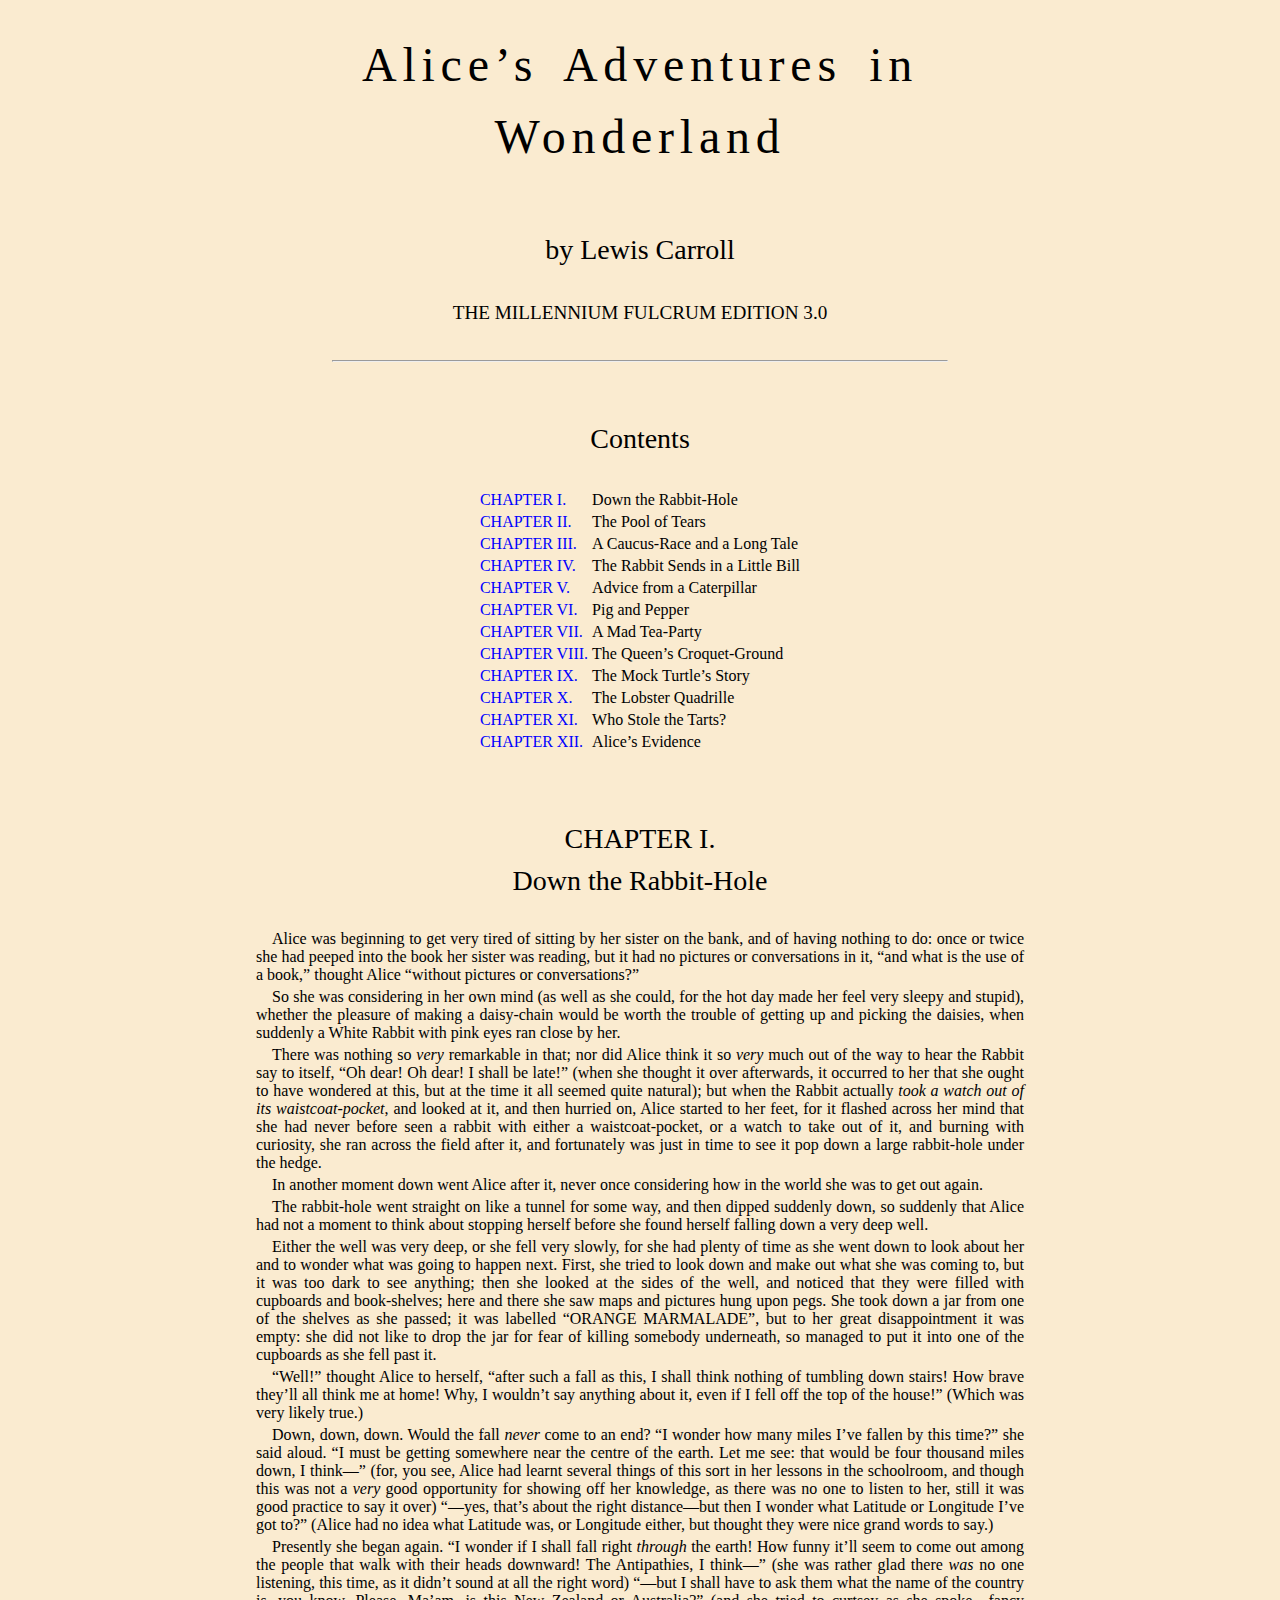
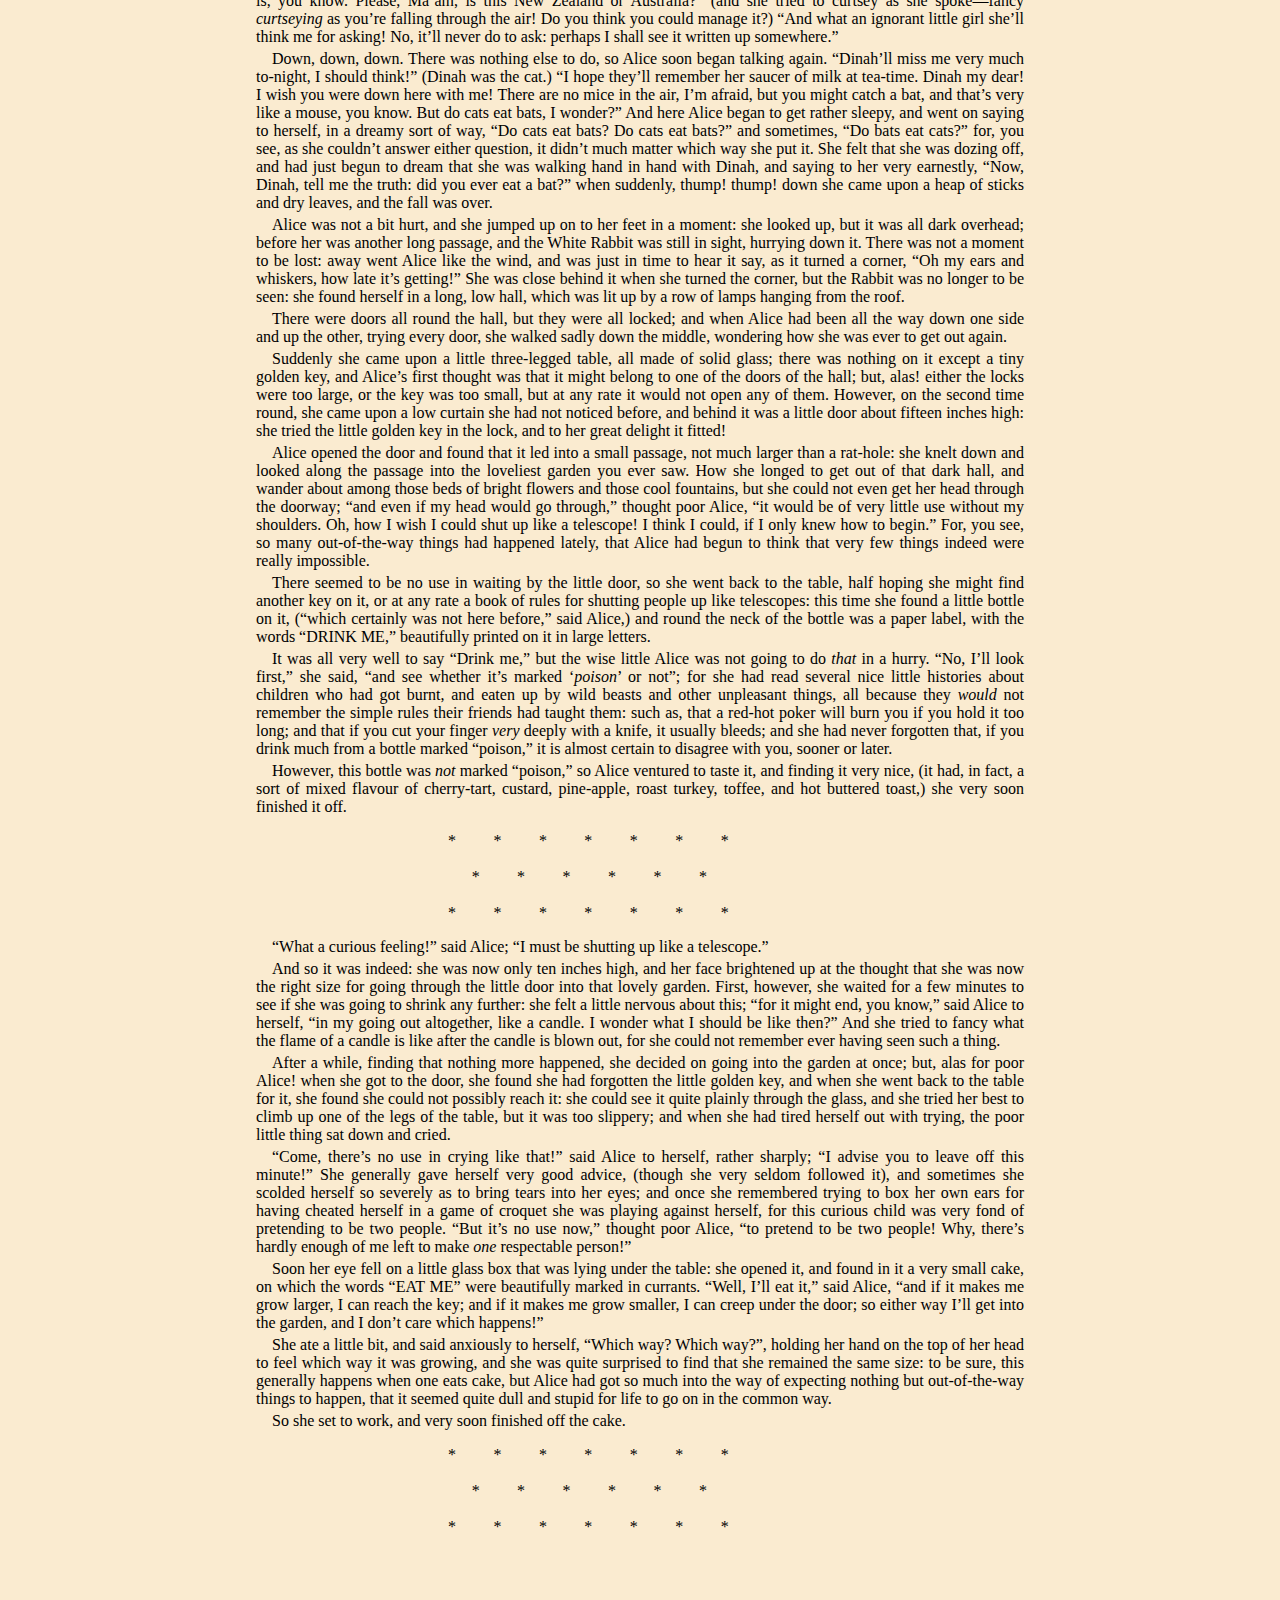
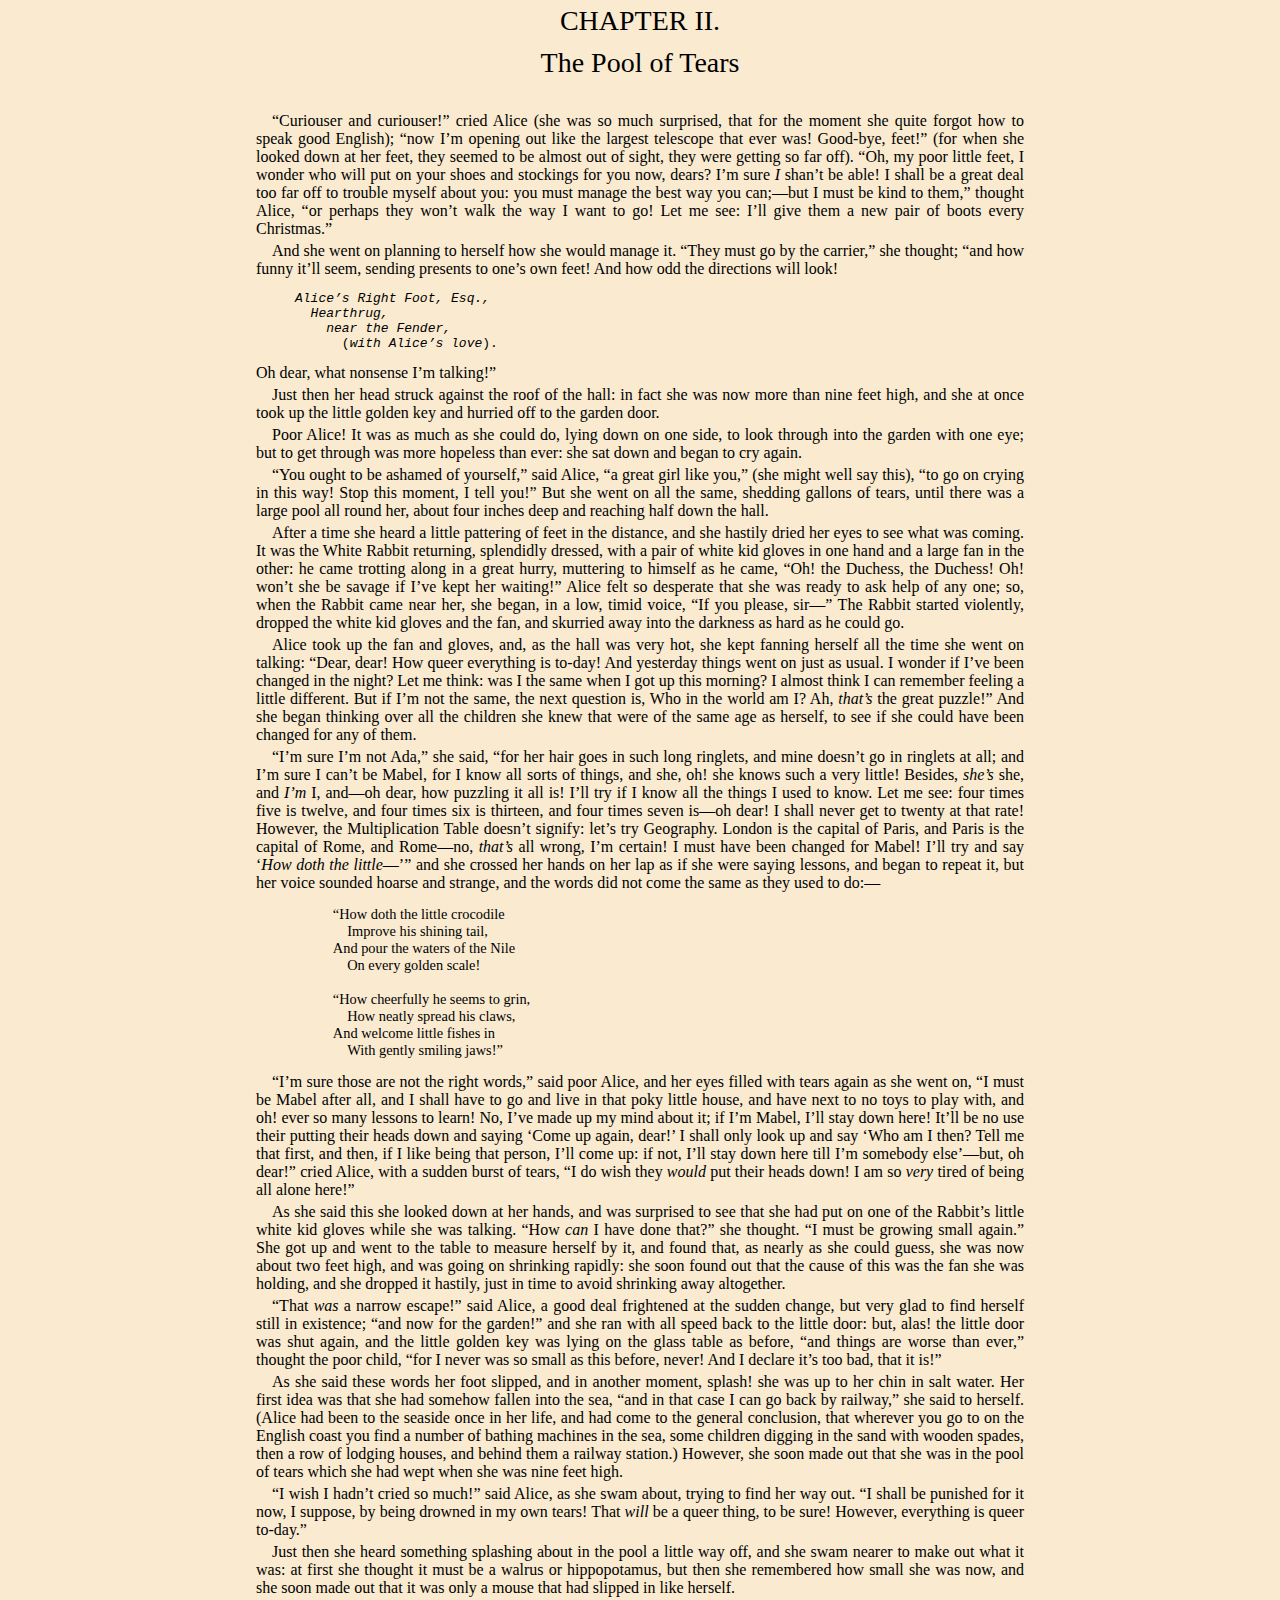
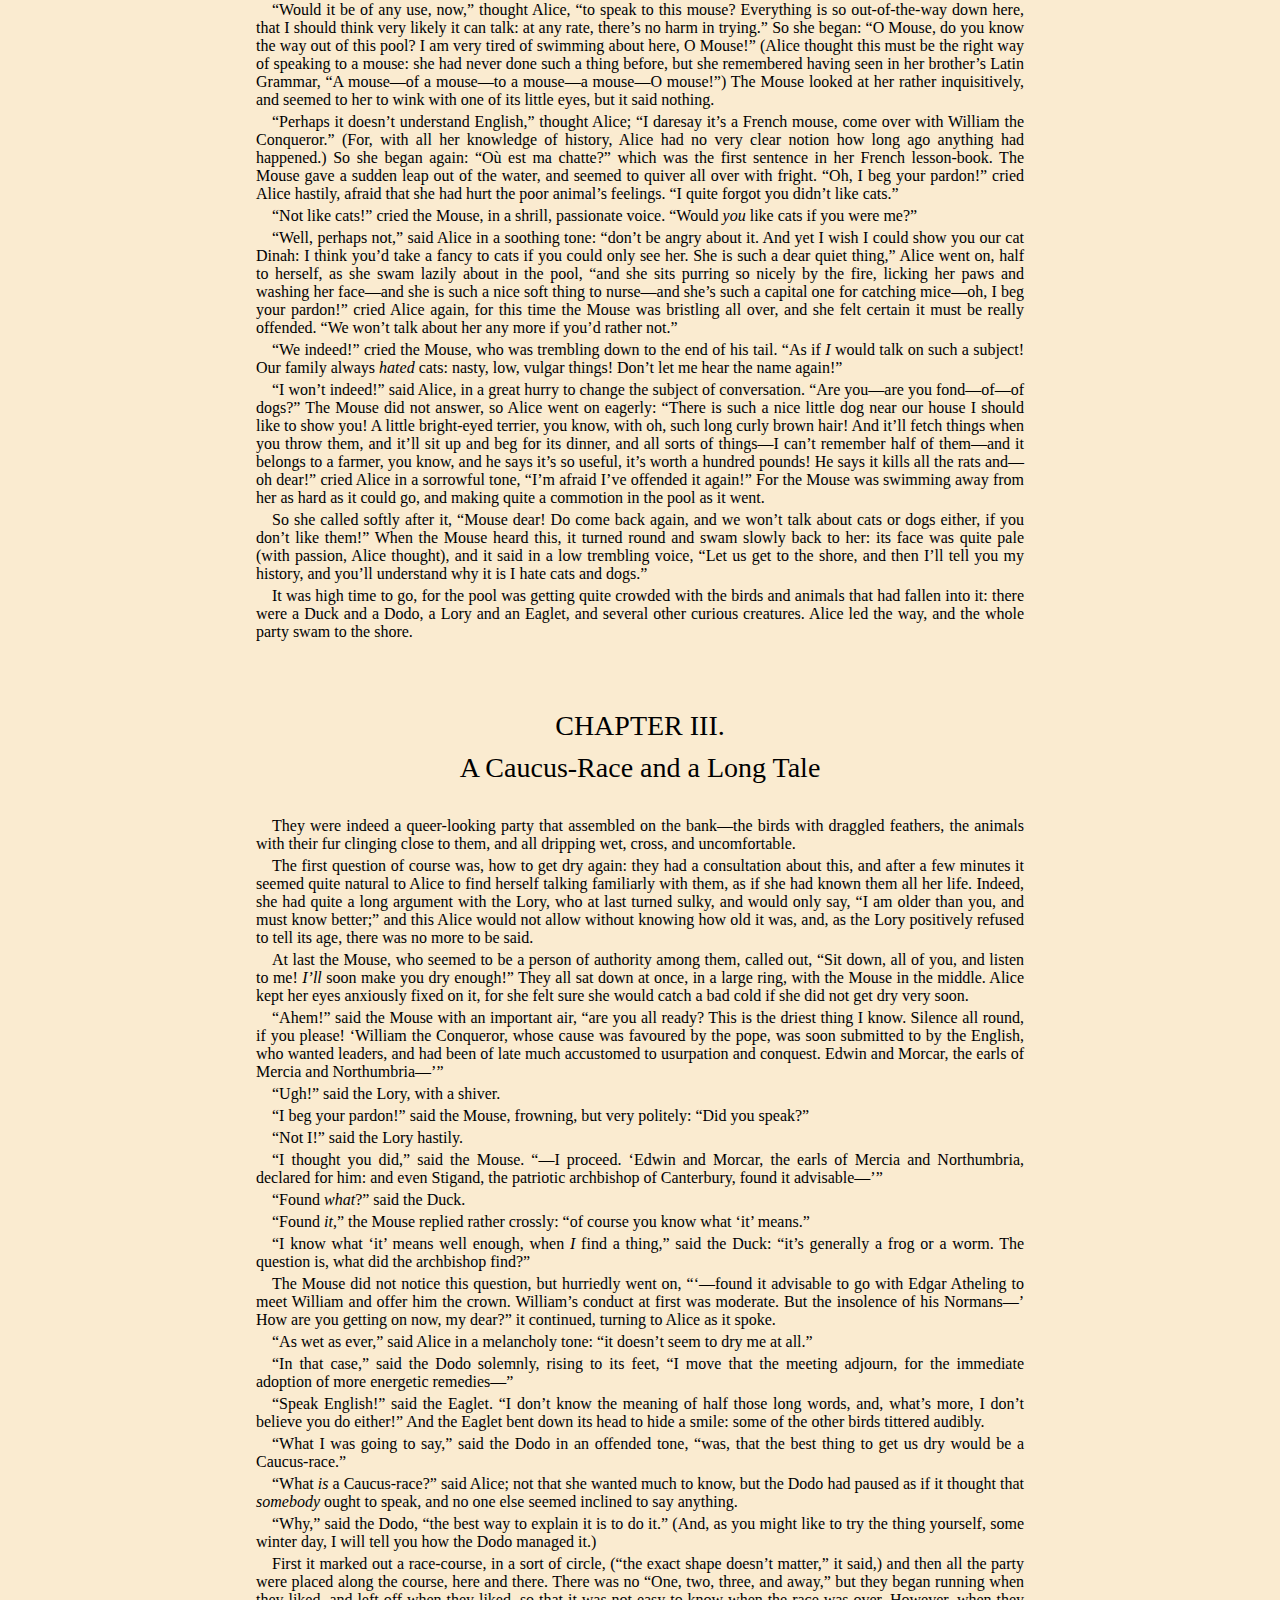
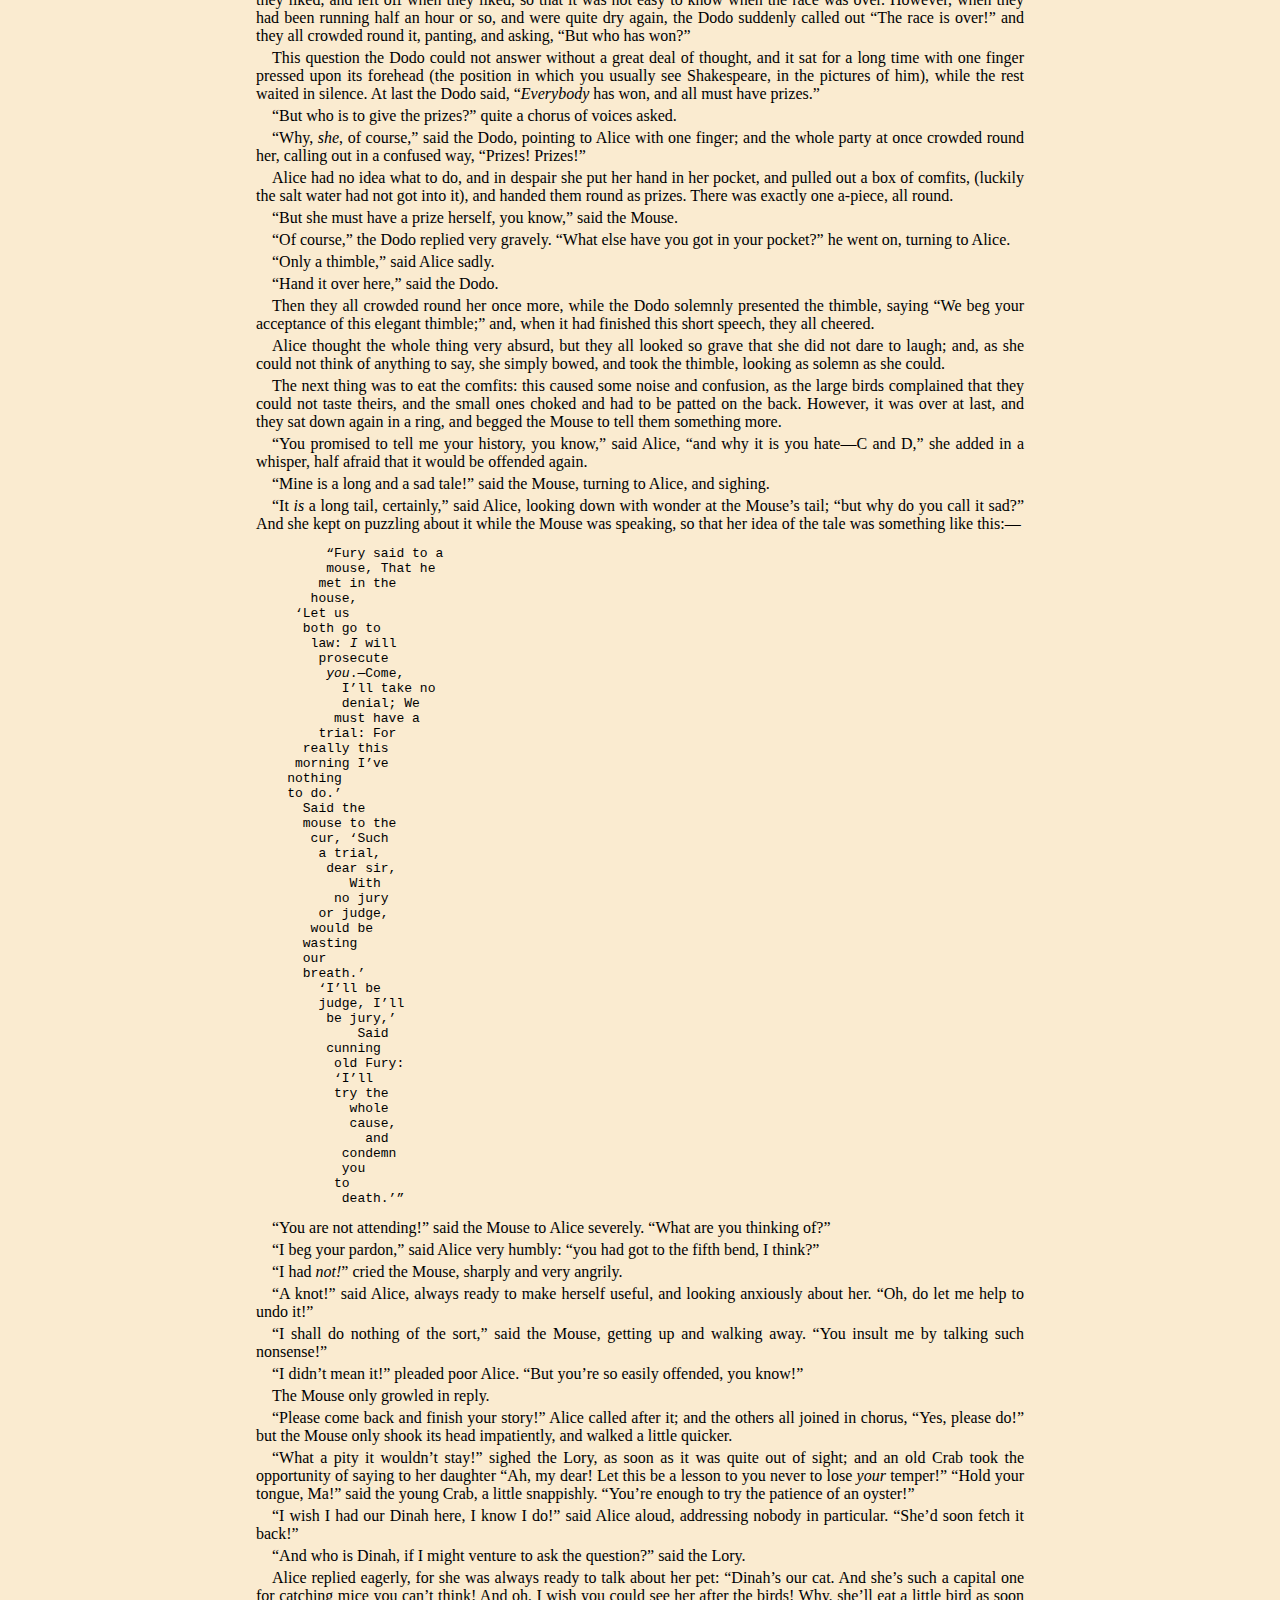
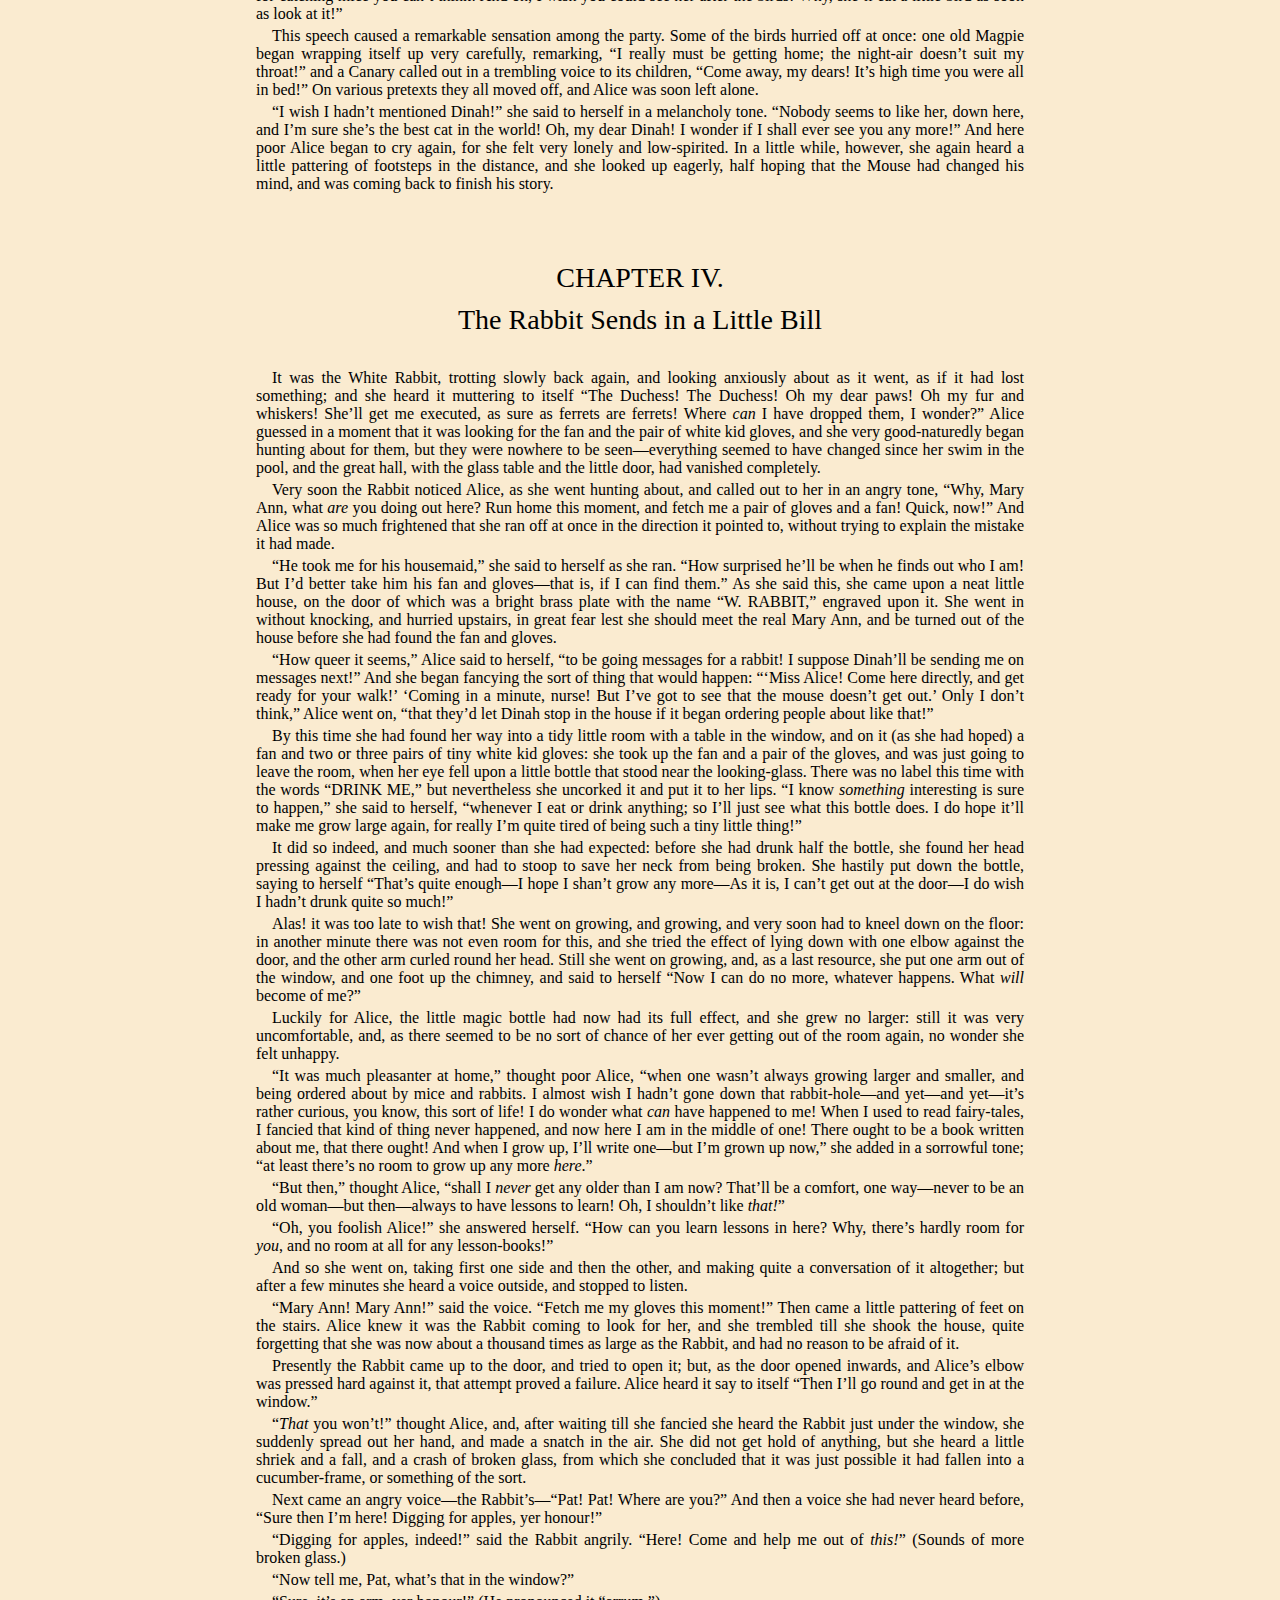
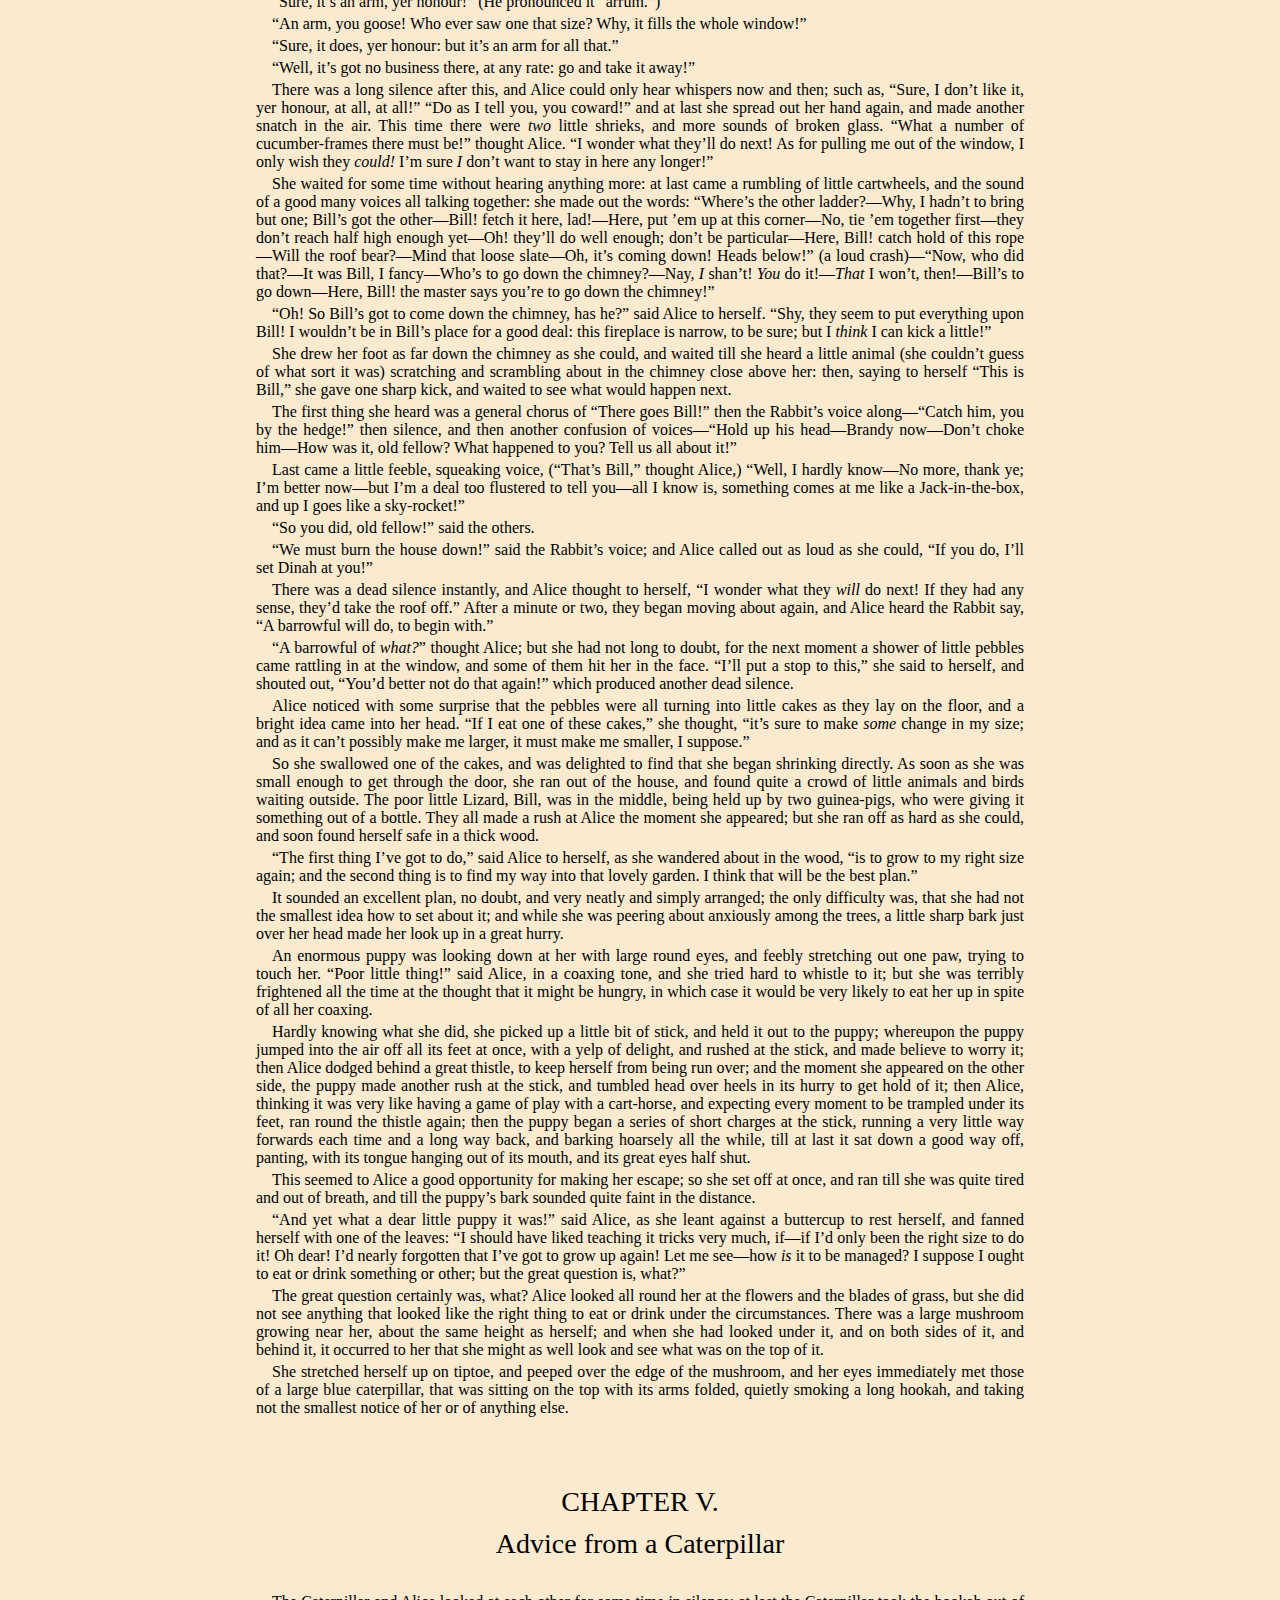
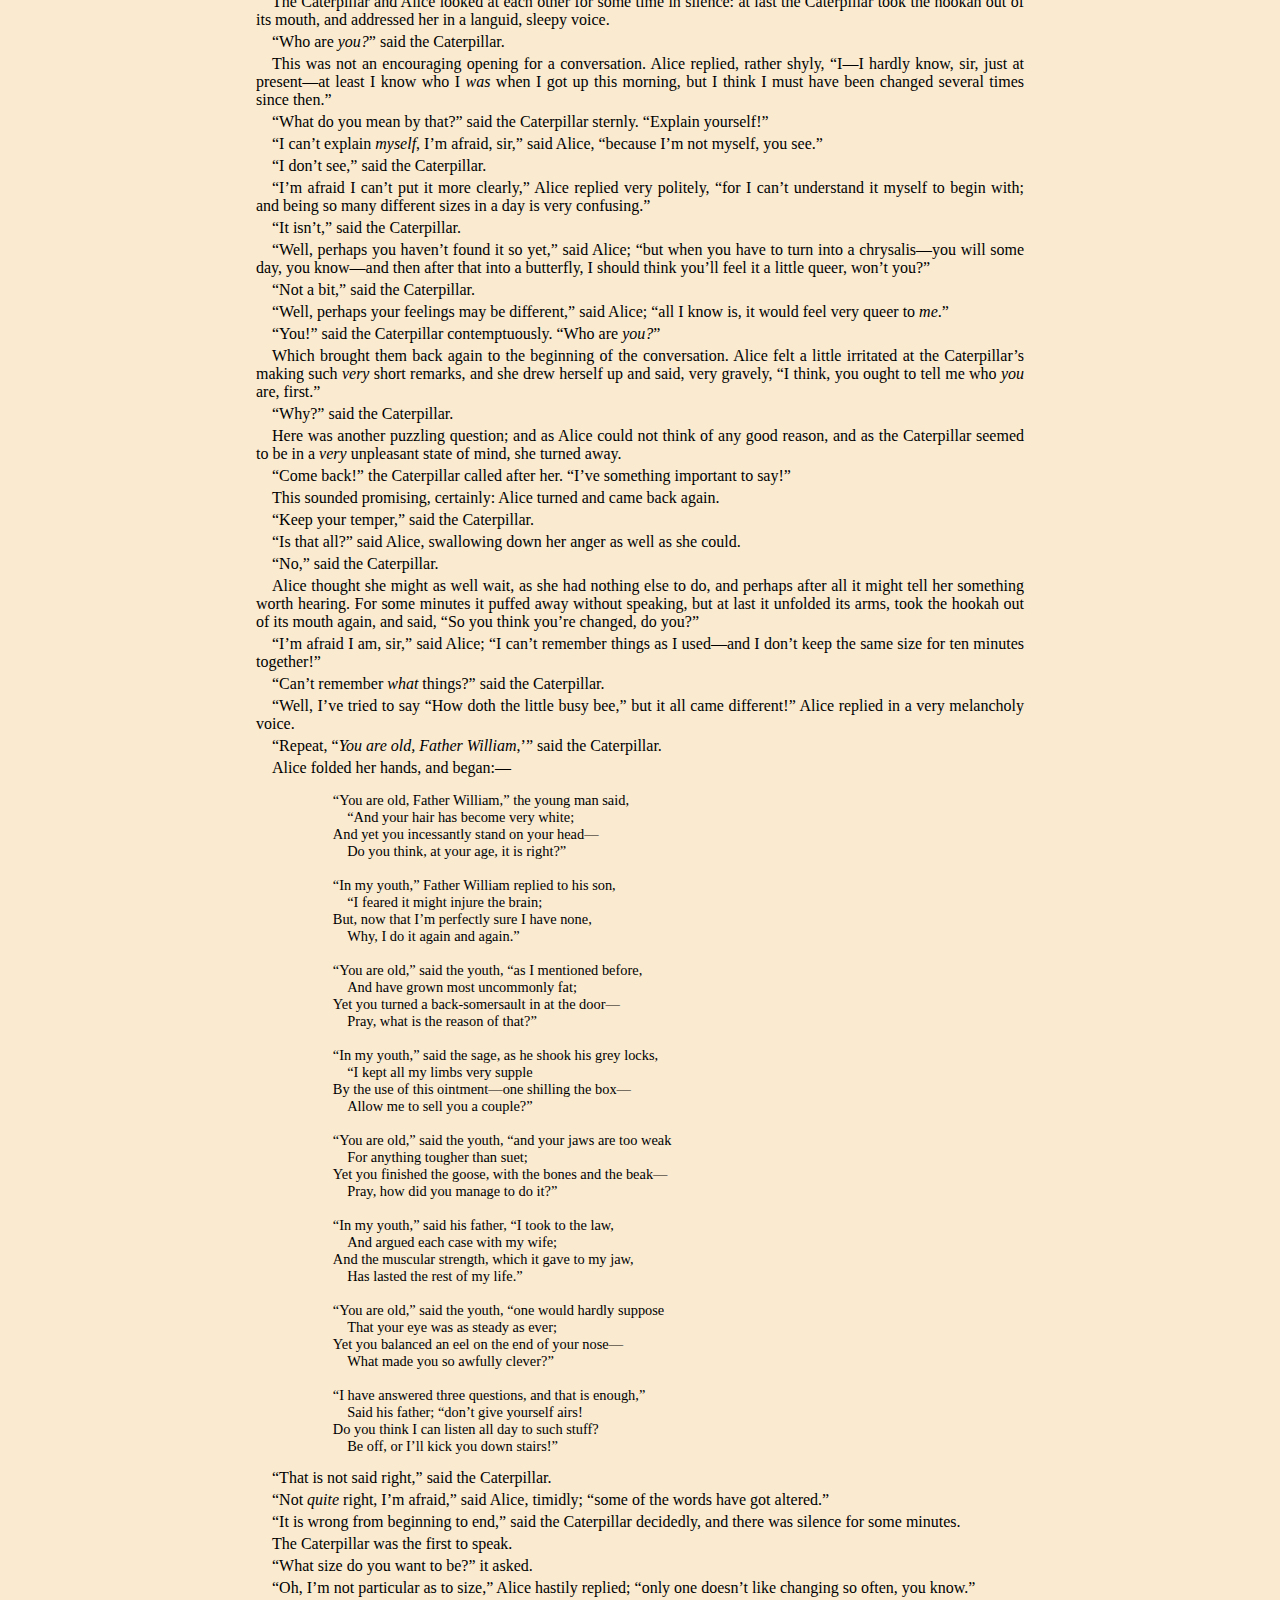
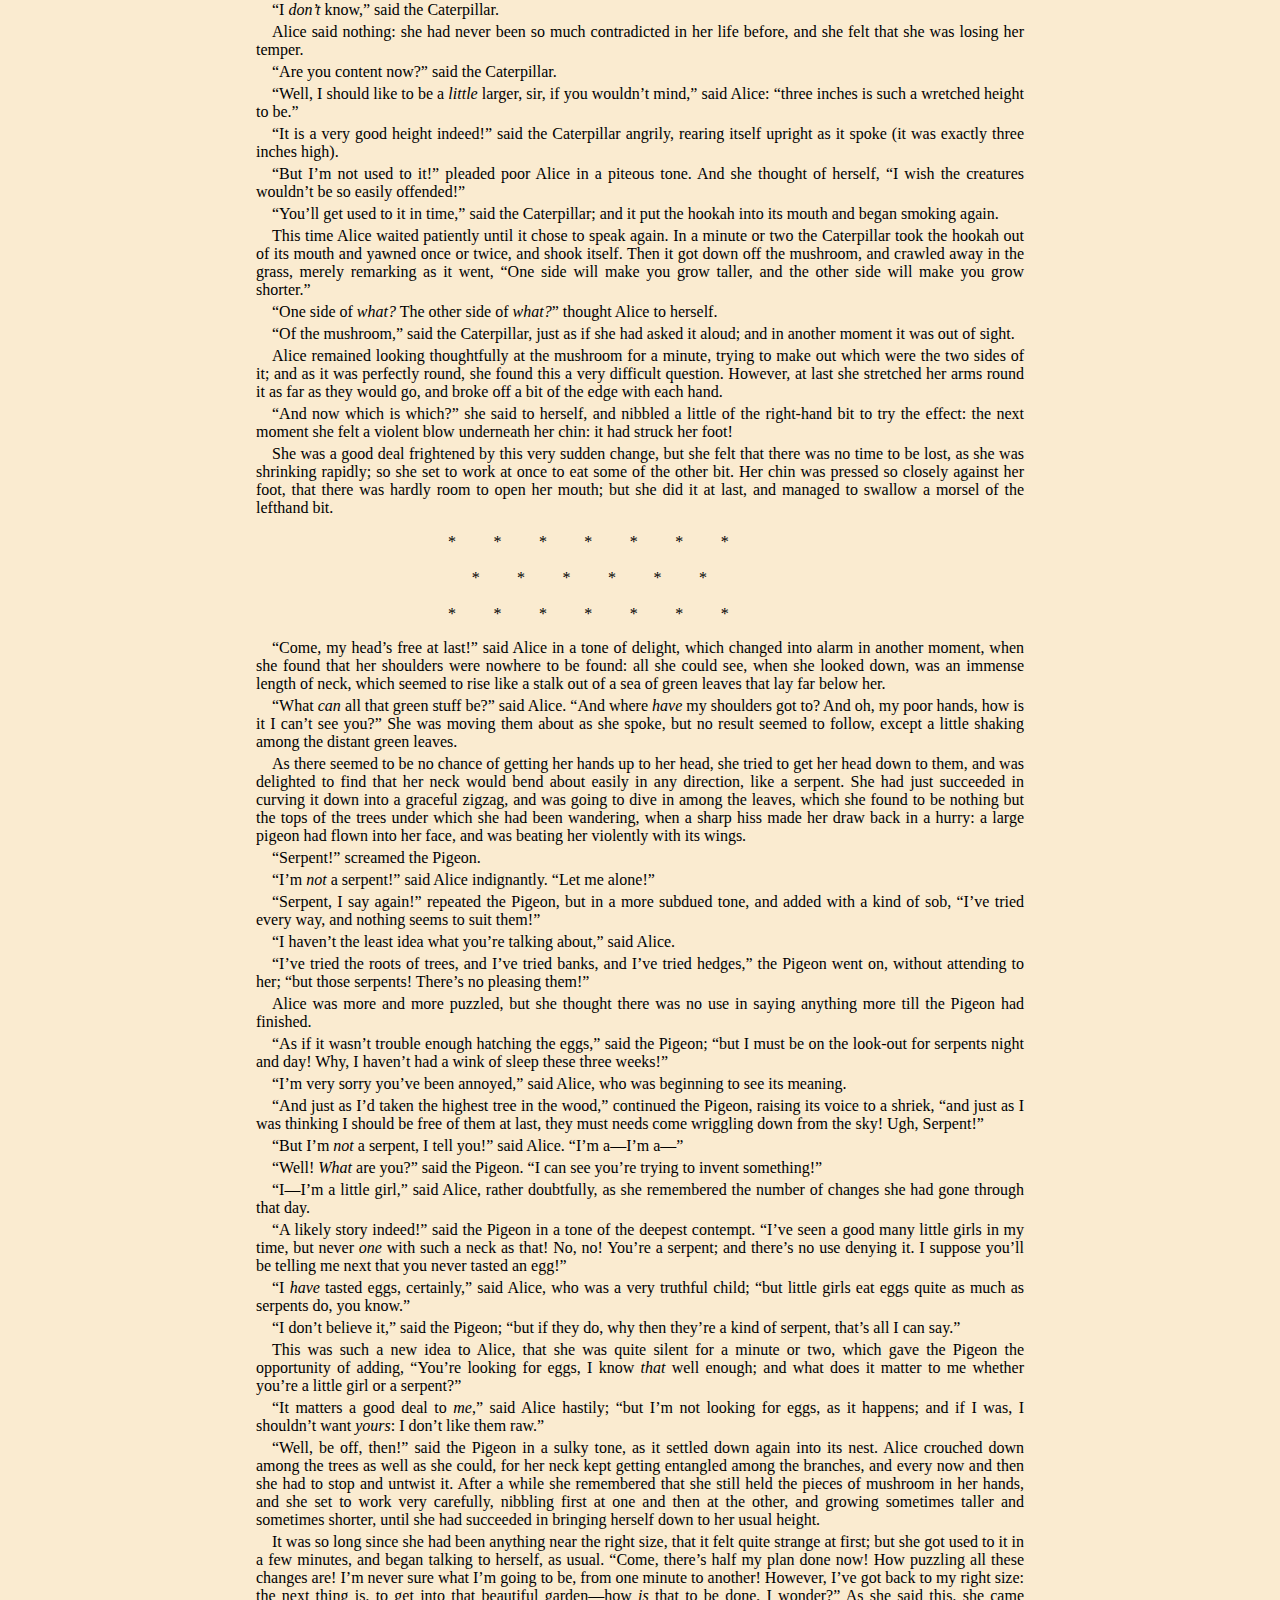
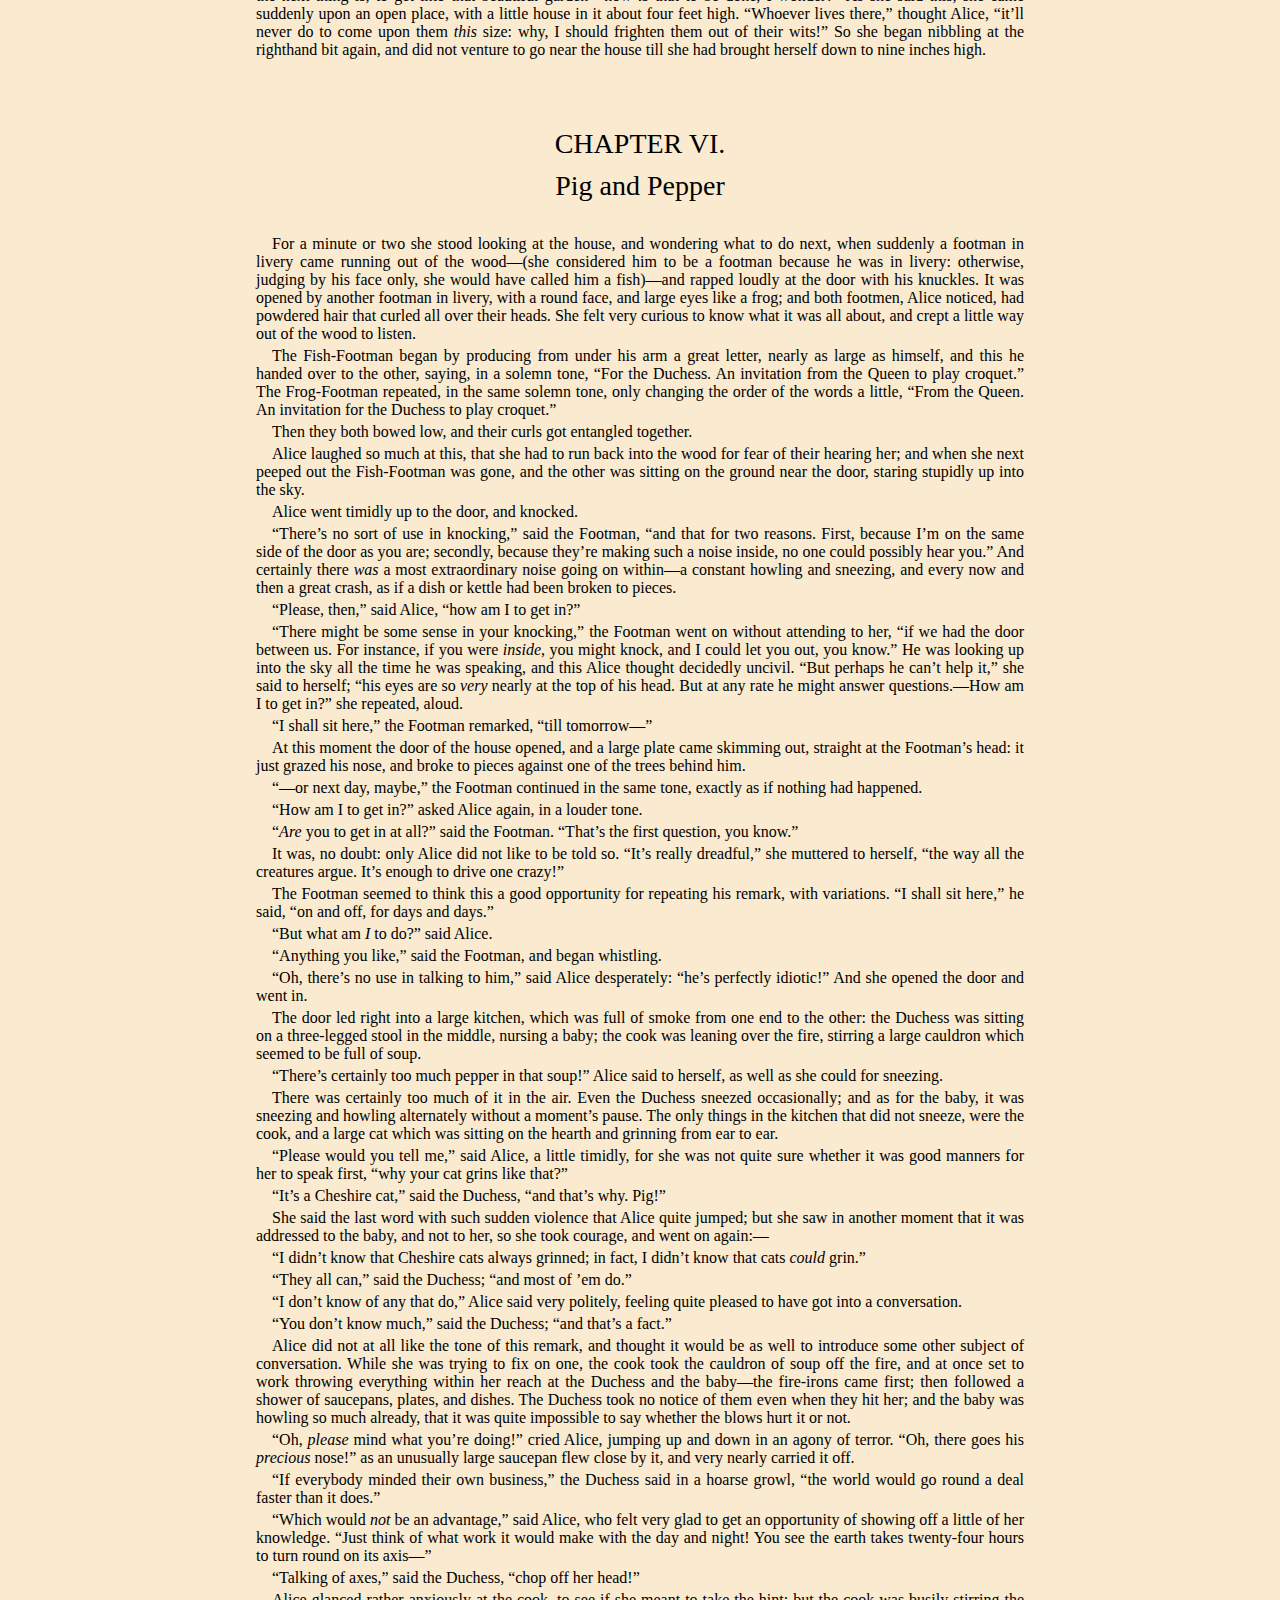
==== commit 21ae5594: "Update book.html" ====
--- a/book-html/book.html
+++ b/book-html/book.html
@@ -1,10 +1,68 @@
-
-<!-- saved from url=(0104)http://users.uoa.gr/~nektar/arts/tributes/antoine_de_saint-exupery_le_petit_prince/the_little_prince.htm -->
-<html><head><meta http-equiv="Content-Type" content="text/html; charset=windows-1252">
-
-<meta http-equiv="Content-Language" content="en-gb">
-<title>Antoine de Saint Exup�ry - The little prince</title>
-<link rel="stylesheet" type="text/css" href="./book_files/styles.css">
+<!DOCTYPE html PUBLIC "-//W3C//DTD XHTML 1.0 Strict//EN" "http://www.w3.org/TR/xhtml1/DTD/xhtml1-strict.dtd">
+<!-- saved from url=(0048)https://www.gutenberg.org/files/11/11-h/11-h.htm -->
+<html xmlns="http://www.w3.org/1999/xhtml" xml:lang="en" lang="en"><head><meta http-equiv="Content-Type" content="text/html; charset=UTF-8">
+
+<meta http-equiv="Content-Style-Type" content="text/css">
+<title>The Project Gutenberg eBook of Alice’s Adventures in Wonderland, by Lewis Carroll</title>
+<link rel="coverpage" href="./The Project Gutenberg eBook of Alice’s Adventures in Wonderland, by Lewis Carroll_files/cover.jpg">
+<style type="text/css">
+
+body { background:#faebd0;
+       margin-left: 20%;
+       margin-right: 20%;
+       text-align: justify }
+
+h1, h2, h3, h4, h5 {text-align: center; font-style: normal; font-weight:
+normal; line-height: 1.5; margin-top: .5em; margin-bottom: .5em;}
+
+h1 {font-size: 300%;
+    margin-top: 0.6em;
+    margin-bottom: 0.6em;
+    letter-spacing: 0.12em;
+    word-spacing: 0.2em;
+    text-indent: 0em;}
+h2 {font-size: 175%; margin-top: 2em; margin-bottom: 1em;}
+h3 {font-size: 150%; margin-top: 2em;}
+h4 {font-size: 120%;}
+h5 {font-size: 110%;}
+
+hr {width: 80%; margin-top: 2em; margin-bottom: 2em;}
+
+div.chapter {page-break-before: always; margin-top: 4em;}
+
+p {text-indent: 1em;
+   margin-top: 0.25em;
+   margin-bottom: 0.25em; }
+
+p.poem {text-indent: 0%;
+        margin-left: 10%;
+        font-size: 90%;
+        margin-top: 1em;
+        margin-bottom: 1em; }
+
+p.noindent {text-indent: 0% }
+
+p.center  {text-align: center;
+           text-indent: 0em;
+           margin-top: 1em;
+           margin-bottom: 1em; }
+
+p.asterism {margin-left: 25%;
+           text-indent: 0%;
+           letter-spacing: 0.12em;
+           margin-top: 1em;
+           margin-bottom: 1em; }
+
+div.fig { display:block;
+          margin:0 auto;
+          text-align:center; }
+
+a:link {color:blue; text-decoration:none}
+a:visited {color:blue; text-decoration:none}
+a:hover {color:red}
+
+</style>
+
 <style type="text/css">/* Themes */
 .theme--light.v-card {
   background-color: #fff;
@@ -1790,2412 +1848,5497 @@
 
 <body>
 
-<h1>Antoine de Saint Exup�ry - The little prince</h1>
-
-<p><a name="00"></a></p>
-
-<p>TO LEON WERTH</p>
-
-<p>I ask the indulgence of the children who may read this book for dedicating it 
-to a grown-up. I have a serious reason: he is the best friend I have in the world. 
-I have another reason: this grown-up understands everything, even books about children. 
-I have a third reason: he lives in France where he is hungry and cold. He needs 
-cheering up. If all these reasons are not enough, I will dedicate the book to the 
-child from whom this grown-up grew. All grown-ups were once children - although 
-few of them remember it. And so I correct my dedication:</p>
-
-<p>TO LEON WERTH WHEN HE WAS A LITTLE BOY</p>
+
+
+<h1>Alice’s Adventures in Wonderland</h1>
+
+<h2>by Lewis Carroll</h2>
+
+<h4>THE MILLENNIUM FULCRUM EDITION 3.0</h4>
 
 <hr>
-<h1><a name="01"></a>I</h1>
-
-<p>Once when I was six years old I saw a magnificent picture in a book, called
-<i>True Stories from Nature</i>, about the primeval forest. It was a picture of 
-a boa constrictor in the act of swallowing an animal. Here is a copy of the drawing.</p>
-
-<img class="center" alt="Boa" src="./book_files/hroznys.jpg" height="183" width="301">
-<p>In the book it said: <em>"Boa constrictors swallow their prey whole, without 
-chewing it. After that they are not able to move, and they sleep through the six 
-months that they need for digestion."</em></p>
-
-<p>I pondered deeply, then, over the adventures of the jungle. And after some work 
-with a colored pencil I succeeded in making my first drawing. My Drawing Number 
-One. It looked something like this:</p>
-
-<img class="center" alt="Hat" src="./book_files/klobouk.jpg" height="80" width="241">
-<p>I showed my masterpiece to the grown-ups, and asked them whether the drawing 
-frightened them.</p>
-
-<p>But they answered: <em>"Frighten? Why should any one be frightened by a hat?"</em></p>
-
-<p>My drawing was not a picture of a hat. It was a picture of a boa constrictor 
-digesting an elephant. But since the grown-ups were not able to understand it, I 
-made another drawing: I drew the inside of a boa constrictor, so that the grown-ups 
-could see it clearly. They always need to have things explained. My Drawing Number 
-Two looked like this:</p>
-
-<img class="center" alt="Elephant inside the boa" src="./book_files/slon.jpg" height="92" width="242">
-<p>The grown-ups' response, this time, was to advise me to lay aside my drawings 
-of boa constrictors, whether from the inside or the outside, and devote myself instead 
-to geography, history, arithmetic, and grammar. That is why, at the age of six, 
-I gave up what might have been a magnificent career as a painter. I had been disheartened 
-by the failure of my Drawing Number One and my Drawing Number Two. Grown-ups never 
-understand anything by themselves, and it is tiresome for children to be always 
-and forever explaining things to them.</p>
-
-<p>So then I chose another profession, and learned to pilot airplanes. I have flown 
-a little over all parts of the world; and it is true that geography has been very 
-useful to me. At a glance I can distinguish China from Arizona. If one gets lost 
-in the night, such knowledge is valuable.</p>
-
-<p>In the course of this life I have had a great many encounters with a great many 
-people who have been concerned with matters of consequence. I have lived a great 
-deal among grown-ups. I have seen them intimately, close at hand. And that hasn't 
-much improved my opinion of them.</p>
-
-<p>Whenever I met one of them who seemed to me at all clear-sighted, I tried the 
-experiment of showing him my Drawing Number One, which I have always kept. I would 
-try to find out, so, if this was a person of true understanding. But, whoever it 
-was, he, or she, would always say:</p>
-
-<p><em>"That is a hat."</em></p>
-
-<p>Then I would never talk to that person about boa constrictors, or primeval forests, 
-or stars. I would bring myself down to his level. I would talk to him about bridge, 
-and golf, and politics, and neckties. And the grown-up would be greatly pleased 
-to have met such a sensible man.</p>
+
+<h2>Contents</h2>
+
+<table summary="" style="margin-left: auto; margin-right: auto">
+
+<tbody><tr>
+<td> <a href="https://www.gutenberg.org/files/11/11-h/11-h.htm#chap01">CHAPTER I.</a></td><td>Down the Rabbit-Hole</td>
+</tr>
+
+<tr>
+<td> <a href="https://www.gutenberg.org/files/11/11-h/11-h.htm#chap02">CHAPTER II.</a></td><td>The Pool of Tears</td>
+</tr>
+
+<tr>
+<td> <a href="https://www.gutenberg.org/files/11/11-h/11-h.htm#chap03">CHAPTER III.</a></td><td>A Caucus-Race and a Long Tale</td>
+</tr>
+
+<tr>
+<td> <a href="https://www.gutenberg.org/files/11/11-h/11-h.htm#chap04">CHAPTER IV.</a></td><td>The Rabbit Sends in a Little Bill</td>
+</tr>
+
+<tr>
+<td> <a href="https://www.gutenberg.org/files/11/11-h/11-h.htm#chap05">CHAPTER V.</a></td><td>Advice from a Caterpillar</td>
+</tr>
+
+<tr>
+<td> <a href="https://www.gutenberg.org/files/11/11-h/11-h.htm#chap06">CHAPTER VI.</a></td><td>Pig and Pepper</td>
+</tr>
+
+<tr>
+<td> <a href="https://www.gutenberg.org/files/11/11-h/11-h.htm#chap07">CHAPTER VII.</a></td><td>A Mad Tea-Party</td>
+</tr>
+
+<tr>
+<td> <a href="https://www.gutenberg.org/files/11/11-h/11-h.htm#chap08">CHAPTER VIII.</a></td><td>The Queen’s Croquet-Ground</td>
+</tr>
+
+<tr>
+<td> <a href="https://www.gutenberg.org/files/11/11-h/11-h.htm#chap09">CHAPTER IX.</a></td><td>The Mock Turtle’s Story</td>
+</tr>
+
+<tr>
+<td> <a href="https://www.gutenberg.org/files/11/11-h/11-h.htm#chap10">CHAPTER X.</a></td><td>The Lobster Quadrille</td>
+</tr>
+
+<tr>
+<td> <a href="https://www.gutenberg.org/files/11/11-h/11-h.htm#chap11">CHAPTER XI.</a></td><td>Who Stole the Tarts?</td>
+</tr>
+
+<tr>
+<td> <a href="https://www.gutenberg.org/files/11/11-h/11-h.htm#chap12">CHAPTER XII.</a></td><td>Alice’s Evidence</td>
+</tr>
+
+</tbody></table>
+
+<div class="chapter">
+
+<h2><a name="chap01"></a>CHAPTER I.<br>
+Down the Rabbit-Hole</h2>
+
+<p>
+Alice was beginning to get very tired of sitting by her sister on the bank, and
+of having nothing to do: once or twice she had peeped into the book her sister
+was reading, but it had no pictures or conversations in it, “and what is
+the use of a book,” thought Alice “without pictures or
+conversations?”
+</p>
+
+<p>
+So she was considering in her own mind (as well as she could, for the hot day
+made her feel very sleepy and stupid), whether the pleasure of making a
+daisy-chain would be worth the trouble of getting up and picking the daisies,
+when suddenly a White Rabbit with pink eyes ran close by her.
+</p>
+
+<p>
+There was nothing so <i>very</i> remarkable in that; nor did Alice think it so
+<i>very</i> much out of the way to hear the Rabbit say to itself, “Oh
+dear! Oh dear! I shall be late!” (when she thought it over afterwards, it
+occurred to her that she ought to have wondered at this, but at the time it all
+seemed quite natural); but when the Rabbit actually <i>took a watch out of its
+waistcoat-pocket</i>, and looked at it, and then hurried on, Alice started to
+her feet, for it flashed across her mind that she had never before seen a
+rabbit with either a waistcoat-pocket, or a watch to take out of it, and
+burning with curiosity, she ran across the field after it, and fortunately was
+just in time to see it pop down a large rabbit-hole under the hedge.
+</p>
+
+<p>
+In another moment down went Alice after it, never once considering how in the
+world she was to get out again.
+</p>
+
+<p>
+The rabbit-hole went straight on like a tunnel for some way, and then dipped
+suddenly down, so suddenly that Alice had not a moment to think about stopping
+herself before she found herself falling down a very deep well.
+</p>
+
+<p>
+Either the well was very deep, or she fell very slowly, for she had plenty of
+time as she went down to look about her and to wonder what was going to happen
+next. First, she tried to look down and make out what she was coming to, but it
+was too dark to see anything; then she looked at the sides of the well, and
+noticed that they were filled with cupboards and book-shelves; here and there
+she saw maps and pictures hung upon pegs. She took down a jar from one of the
+shelves as she passed; it was labelled “ORANGE MARMALADE”, but to
+her great disappointment it was empty: she did not like to drop the jar for
+fear of killing somebody underneath, so managed to put it into one of the
+cupboards as she fell past it.
+</p>
+
+<p>
+“Well!” thought Alice to herself, “after such a fall as this,
+I shall think nothing of tumbling down stairs! How brave they’ll all
+think me at home! Why, I wouldn’t say anything about it, even if I fell
+off the top of the house!” (Which was very likely true.)
+</p>
+
+<p>
+Down, down, down. Would the fall <i>never</i> come to an end? “I wonder
+how many miles I’ve fallen by this time?” she said aloud. “I
+must be getting somewhere near the centre of the earth. Let me see: that would
+be four thousand miles down, I think—” (for, you see, Alice had
+learnt several things of this sort in her lessons in the schoolroom, and though
+this was not a <i>very</i> good opportunity for showing off her knowledge, as
+there was no one to listen to her, still it was good practice to say it over)
+“—yes, that’s about the right distance—but then I
+wonder what Latitude or Longitude I’ve got to?” (Alice had no idea
+what Latitude was, or Longitude either, but thought they were nice grand words
+to say.)
+</p>
+
+<p>
+Presently she began again. “I wonder if I shall fall right <i>through</i>
+the earth! How funny it’ll seem to come out among the people that walk
+with their heads downward! The Antipathies, I think—” (she was
+rather glad there <i>was</i> no one listening, this time, as it didn’t
+sound at all the right word) “—but I shall have to ask them what
+the name of the country is, you know. Please, Ma’am, is this New Zealand
+or Australia?” (and she tried to curtsey as she spoke—fancy
+<i>curtseying</i> as you’re falling through the air! Do you think you
+could manage it?) “And what an ignorant little girl she’ll think me
+for asking! No, it’ll never do to ask: perhaps I shall see it written up
+somewhere.”
+</p>
+
+<p>
+Down, down, down. There was nothing else to do, so Alice soon began talking
+again. “Dinah’ll miss me very much to-night, I should think!”
+(Dinah was the cat.) “I hope they’ll remember her saucer of milk at
+tea-time. Dinah my dear! I wish you were down here with me! There are no mice
+in the air, I’m afraid, but you might catch a bat, and that’s very
+like a mouse, you know. But do cats eat bats, I wonder?” And here Alice
+began to get rather sleepy, and went on saying to herself, in a dreamy sort of
+way, “Do cats eat bats? Do cats eat bats?” and sometimes, “Do
+bats eat cats?” for, you see, as she couldn’t answer either
+question, it didn’t much matter which way she put it. She felt that she
+was dozing off, and had just begun to dream that she was walking hand in hand
+with Dinah, and saying to her very earnestly, “Now, Dinah, tell me the
+truth: did you ever eat a bat?” when suddenly, thump! thump! down she
+came upon a heap of sticks and dry leaves, and the fall was over.
+</p>
+
+<p>
+Alice was not a bit hurt, and she jumped up on to her feet in a moment: she
+looked up, but it was all dark overhead; before her was another long passage,
+and the White Rabbit was still in sight, hurrying down it. There was not a
+moment to be lost: away went Alice like the wind, and was just in time to hear
+it say, as it turned a corner, “Oh my ears and whiskers, how late
+it’s getting!” She was close behind it when she turned the corner,
+but the Rabbit was no longer to be seen: she found herself in a long, low hall,
+which was lit up by a row of lamps hanging from the roof.
+</p>
+
+<p>
+There were doors all round the hall, but they were all locked; and when Alice
+had been all the way down one side and up the other, trying every door, she
+walked sadly down the middle, wondering how she was ever to get out again.
+</p>
+
+<p>
+Suddenly she came upon a little three-legged table, all made of solid glass;
+there was nothing on it except a tiny golden key, and Alice’s first
+thought was that it might belong to one of the doors of the hall; but, alas!
+either the locks were too large, or the key was too small, but at any rate it
+would not open any of them. However, on the second time round, she came upon a
+low curtain she had not noticed before, and behind it was a little door about
+fifteen inches high: she tried the little golden key in the lock, and to her
+great delight it fitted!
+</p>
+
+<p>
+Alice opened the door and found that it led into a small passage, not much
+larger than a rat-hole: she knelt down and looked along the passage into the
+loveliest garden you ever saw. How she longed to get out of that dark hall, and
+wander about among those beds of bright flowers and those cool fountains, but
+she could not even get her head through the doorway; “and even if my head
+would go through,” thought poor Alice, “it would be of very little
+use without my shoulders. Oh, how I wish I could shut up like a telescope! I
+think I could, if I only knew how to begin.” For, you see, so many
+out-of-the-way things had happened lately, that Alice had begun to think that
+very few things indeed were really impossible.
+</p>
+
+<p>
+There seemed to be no use in waiting by the little door, so she went back to
+the table, half hoping she might find another key on it, or at any rate a book
+of rules for shutting people up like telescopes: this time she found a little
+bottle on it, (“which certainly was not here before,” said Alice,)
+and round the neck of the bottle was a paper label, with the words “DRINK
+ME,” beautifully printed on it in large letters.
+</p>
+
+<p>
+It was all very well to say “Drink me,” but the wise little Alice
+was not going to do <i>that</i> in a hurry. “No, I’ll look
+first,” she said, “and see whether it’s marked
+‘<i>poison</i>’ or not”; for she had read several nice little
+histories about children who had got burnt, and eaten up by wild beasts and
+other unpleasant things, all because they <i>would</i> not remember the simple
+rules their friends had taught them: such as, that a red-hot poker will burn
+you if you hold it too long; and that if you cut your finger <i>very</i> deeply
+with a knife, it usually bleeds; and she had never forgotten that, if you drink
+much from a bottle marked “poison,” it is almost certain to
+disagree with you, sooner or later.
+</p>
+
+<p>
+However, this bottle was <i>not</i> marked “poison,” so Alice
+ventured to taste it, and finding it very nice, (it had, in fact, a sort of
+mixed flavour of cherry-tart, custard, pine-apple, roast turkey, toffee, and
+hot buttered toast,) she very soon finished it off.
+</p>
+
+<p class="asterism">
+*&nbsp;&nbsp;&nbsp;&nbsp;&nbsp;&nbsp;*&nbsp;&nbsp;&nbsp;&nbsp;&nbsp;&nbsp;*&nbsp;&nbsp;&nbsp;&nbsp;&nbsp;&nbsp;*&nbsp;&nbsp;&nbsp;&nbsp;&nbsp;&nbsp;*&nbsp;&nbsp;&nbsp;&nbsp;&nbsp;&nbsp;*&nbsp;&nbsp;&nbsp;&nbsp;&nbsp;&nbsp;*<br>
+<br>
+&nbsp;&nbsp;&nbsp;&nbsp;*&nbsp;&nbsp;&nbsp;&nbsp;&nbsp;&nbsp;*&nbsp;&nbsp;&nbsp;&nbsp;&nbsp;&nbsp;*&nbsp;&nbsp;&nbsp;&nbsp;&nbsp;&nbsp;*&nbsp;&nbsp;&nbsp;&nbsp;&nbsp;&nbsp;*&nbsp;&nbsp;&nbsp;&nbsp;&nbsp;&nbsp;*<br>
+<br>
+*&nbsp;&nbsp;&nbsp;&nbsp;&nbsp;&nbsp;*&nbsp;&nbsp;&nbsp;&nbsp;&nbsp;&nbsp;*&nbsp;&nbsp;&nbsp;&nbsp;&nbsp;&nbsp;*&nbsp;&nbsp;&nbsp;&nbsp;&nbsp;&nbsp;*&nbsp;&nbsp;&nbsp;&nbsp;&nbsp;&nbsp;*&nbsp;&nbsp;&nbsp;&nbsp;&nbsp;&nbsp;*<br>
+</p>
+
+<p>
+“What a curious feeling!” said Alice; “I must be shutting up
+like a telescope.”
+</p>
+
+<p>
+And so it was indeed: she was now only ten inches high, and her face brightened
+up at the thought that she was now the right size for going through the little
+door into that lovely garden. First, however, she waited for a few minutes to
+see if she was going to shrink any further: she felt a little nervous about
+this; “for it might end, you know,” said Alice to herself,
+“in my going out altogether, like a candle. I wonder what I should be
+like then?” And she tried to fancy what the flame of a candle is like
+after the candle is blown out, for she could not remember ever having seen such
+a thing.
+</p>
+
+<p>
+After a while, finding that nothing more happened, she decided on going into
+the garden at once; but, alas for poor Alice! when she got to the door, she
+found she had forgotten the little golden key, and when she went back to the
+table for it, she found she could not possibly reach it: she could see it quite
+plainly through the glass, and she tried her best to climb up one of the legs
+of the table, but it was too slippery; and when she had tired herself out with
+trying, the poor little thing sat down and cried.
+</p>
+
+<p>
+“Come, there’s no use in crying like that!” said Alice to
+herself, rather sharply; “I advise you to leave off this minute!”
+She generally gave herself very good advice, (though she very seldom followed
+it), and sometimes she scolded herself so severely as to bring tears into her
+eyes; and once she remembered trying to box her own ears for having cheated
+herself in a game of croquet she was playing against herself, for this curious
+child was very fond of pretending to be two people. “But it’s no
+use now,” thought poor Alice, “to pretend to be two people! Why,
+there’s hardly enough of me left to make <i>one</i> respectable
+person!”
+</p>
+
+<p>
+Soon her eye fell on a little glass box that was lying under the table: she
+opened it, and found in it a very small cake, on which the words “EAT
+ME” were beautifully marked in currants. “Well, I’ll eat
+it,” said Alice, “and if it makes me grow larger, I can reach the
+key; and if it makes me grow smaller, I can creep under the door; so either way
+I’ll get into the garden, and I don’t care which happens!”
+</p>
+
+<p>
+She ate a little bit, and said anxiously to herself, “Which way? Which
+way?”, holding her hand on the top of her head to feel which way it was
+growing, and she was quite surprised to find that she remained the same size:
+to be sure, this generally happens when one eats cake, but Alice had got so
+much into the way of expecting nothing but out-of-the-way things to happen,
+that it seemed quite dull and stupid for life to go on in the common way.
+</p>
+
+<p>
+So she set to work, and very soon finished off the cake.
+</p>
+
+<p class="asterism">
+*&nbsp;&nbsp;&nbsp;&nbsp;&nbsp;&nbsp;*&nbsp;&nbsp;&nbsp;&nbsp;&nbsp;&nbsp;*&nbsp;&nbsp;&nbsp;&nbsp;&nbsp;&nbsp;*&nbsp;&nbsp;&nbsp;&nbsp;&nbsp;&nbsp;*&nbsp;&nbsp;&nbsp;&nbsp;&nbsp;&nbsp;*&nbsp;&nbsp;&nbsp;&nbsp;&nbsp;&nbsp;*<br>
+<br>
+&nbsp;&nbsp;&nbsp;&nbsp;*&nbsp;&nbsp;&nbsp;&nbsp;&nbsp;&nbsp;*&nbsp;&nbsp;&nbsp;&nbsp;&nbsp;&nbsp;*&nbsp;&nbsp;&nbsp;&nbsp;&nbsp;&nbsp;*&nbsp;&nbsp;&nbsp;&nbsp;&nbsp;&nbsp;*&nbsp;&nbsp;&nbsp;&nbsp;&nbsp;&nbsp;*<br>
+<br>
+*&nbsp;&nbsp;&nbsp;&nbsp;&nbsp;&nbsp;*&nbsp;&nbsp;&nbsp;&nbsp;&nbsp;&nbsp;*&nbsp;&nbsp;&nbsp;&nbsp;&nbsp;&nbsp;*&nbsp;&nbsp;&nbsp;&nbsp;&nbsp;&nbsp;*&nbsp;&nbsp;&nbsp;&nbsp;&nbsp;&nbsp;*&nbsp;&nbsp;&nbsp;&nbsp;&nbsp;&nbsp;*<br>
+</p>
+
+</div><!--end chapter-->
+
+<div class="chapter">
+
+<h2><a name="chap02"></a>CHAPTER II.<br>
+The Pool of Tears</h2>
+
+<p>
+“Curiouser and curiouser!” cried Alice (she was so much surprised,
+that for the moment she quite forgot how to speak good English); “now
+I’m opening out like the largest telescope that ever was! Good-bye,
+feet!” (for when she looked down at her feet, they seemed to be almost
+out of sight, they were getting so far off). “Oh, my poor little feet, I
+wonder who will put on your shoes and stockings for you now, dears? I’m
+sure <i>I</i> shan’t be able! I shall be a great deal too far off to
+trouble myself about you: you must manage the best way you can;—but I
+must be kind to them,” thought Alice, “or perhaps they won’t
+walk the way I want to go! Let me see: I’ll give them a new pair of boots
+every Christmas.”
+</p>
+
+<p>
+And she went on planning to herself how she would manage it. “They must
+go by the carrier,” she thought; “and how funny it’ll seem,
+sending presents to one’s own feet! And how odd the directions will look!
+</p>
+
+<pre xml:space="preserve">     <i>Alice’s Right Foot, Esq.,
+       Hearthrug,
+         near the Fender,</i>
+           (<i>with Alice’s love</i>).
+</pre>
+
+<p class="noindent">
+Oh dear, what nonsense I’m talking!”
+</p>
+
+<p>
+Just then her head struck against the roof of the hall: in fact she was now
+more than nine feet high, and she at once took up the little golden key and
+hurried off to the garden door.
+</p>
+
+<p>
+Poor Alice! It was as much as she could do, lying down on one side, to look
+through into the garden with one eye; but to get through was more hopeless than
+ever: she sat down and began to cry again.
+</p>
+
+<p>
+“You ought to be ashamed of yourself,” said Alice, “a great
+girl like you,” (she might well say this), “to go on crying in this
+way! Stop this moment, I tell you!” But she went on all the same,
+shedding gallons of tears, until there was a large pool all round her, about
+four inches deep and reaching half down the hall.
+</p>
+
+<p>
+After a time she heard a little pattering of feet in the distance, and she
+hastily dried her eyes to see what was coming. It was the White Rabbit
+returning, splendidly dressed, with a pair of white kid gloves in one hand and
+a large fan in the other: he came trotting along in a great hurry, muttering to
+himself as he came, “Oh! the Duchess, the Duchess! Oh! won’t she be
+savage if I’ve kept her waiting!” Alice felt so desperate that she
+was ready to ask help of any one; so, when the Rabbit came near her, she began,
+in a low, timid voice, “If you please, sir—” The Rabbit
+started violently, dropped the white kid gloves and the fan, and skurried away
+into the darkness as hard as he could go.
+</p>
+
+<p>
+Alice took up the fan and gloves, and, as the hall was very hot, she kept
+fanning herself all the time she went on talking: “Dear, dear! How queer
+everything is to-day! And yesterday things went on just as usual. I wonder if
+I’ve been changed in the night? Let me think: was I the same when I got
+up this morning? I almost think I can remember feeling a little different. But
+if I’m not the same, the next question is, Who in the world am I? Ah,
+<i>that’s</i> the great puzzle!” And she began thinking over all
+the children she knew that were of the same age as herself, to see if she could
+have been changed for any of them.
+</p>
+
+<p>
+“I’m sure I’m not Ada,” she said, “for her hair
+goes in such long ringlets, and mine doesn’t go in ringlets at all; and
+I’m sure I can’t be Mabel, for I know all sorts of things, and she,
+oh! she knows such a very little! Besides, <i>she’s</i> she, and
+<i>I’m</i> I, and—oh dear, how puzzling it all is! I’ll try
+if I know all the things I used to know. Let me see: four times five is twelve,
+and four times six is thirteen, and four times seven is—oh dear! I shall
+never get to twenty at that rate! However, the Multiplication Table
+doesn’t signify: let’s try Geography. London is the capital of
+Paris, and Paris is the capital of Rome, and Rome—no, <i>that’s</i>
+all wrong, I’m certain! I must have been changed for Mabel! I’ll
+try and say ‘<i>How doth the little</i>—’” and she
+crossed her hands on her lap as if she were saying lessons, and began to repeat
+it, but her voice sounded hoarse and strange, and the words did not come the
+same as they used to do:—
+</p>
+
+<p class="poem">
+“How doth the little crocodile<br>
+&nbsp;&nbsp;&nbsp;&nbsp;Improve his shining tail,<br>
+And pour the waters of the Nile<br>
+&nbsp;&nbsp;&nbsp;&nbsp;On every golden scale!<br>
+<br>
+“How cheerfully he seems to grin,<br>
+&nbsp;&nbsp;&nbsp;&nbsp;How neatly spread his claws,<br>
+And welcome little fishes in<br>
+&nbsp;&nbsp;&nbsp;&nbsp;With gently smiling jaws!”
+</p>
+
+<p>
+“I’m sure those are not the right words,” said poor Alice,
+and her eyes filled with tears again as she went on, “I must be Mabel
+after all, and I shall have to go and live in that poky little house, and have
+next to no toys to play with, and oh! ever so many lessons to learn! No,
+I’ve made up my mind about it; if I’m Mabel, I’ll stay down
+here! It’ll be no use their putting their heads down and saying
+‘Come up again, dear!’ I shall only look up and say ‘Who am I
+then? Tell me that first, and then, if I like being that person, I’ll
+come up: if not, I’ll stay down here till I’m somebody
+else’—but, oh dear!” cried Alice, with a sudden burst of
+tears, “I do wish they <i>would</i> put their heads down! I am so
+<i>very</i> tired of being all alone here!”
+</p>
+
+<p>
+As she said this she looked down at her hands, and was surprised to see that
+she had put on one of the Rabbit’s little white kid gloves while she was
+talking. “How <i>can</i> I have done that?” she thought. “I
+must be growing small again.” She got up and went to the table to measure
+herself by it, and found that, as nearly as she could guess, she was now about
+two feet high, and was going on shrinking rapidly: she soon found out that the
+cause of this was the fan she was holding, and she dropped it hastily, just in
+time to avoid shrinking away altogether.
+</p>
+
+<p>
+“That <i>was</i> a narrow escape!” said Alice, a good deal
+frightened at the sudden change, but very glad to find herself still in
+existence; “and now for the garden!” and she ran with all speed
+back to the little door: but, alas! the little door was shut again, and the
+little golden key was lying on the glass table as before, “and things are
+worse than ever,” thought the poor child, “for I never was so small
+as this before, never! And I declare it’s too bad, that it is!”
+</p>
+
+<p>
+As she said these words her foot slipped, and in another moment, splash! she
+was up to her chin in salt water. Her first idea was that she had somehow
+fallen into the sea, “and in that case I can go back by railway,”
+she said to herself. (Alice had been to the seaside once in her life, and had
+come to the general conclusion, that wherever you go to on the English coast
+you find a number of bathing machines in the sea, some children digging in the
+sand with wooden spades, then a row of lodging houses, and behind them a
+railway station.) However, she soon made out that she was in the pool of tears
+which she had wept when she was nine feet high.
+</p>
+
+<p>
+“I wish I hadn’t cried so much!” said Alice, as she swam
+about, trying to find her way out. “I shall be punished for it now, I
+suppose, by being drowned in my own tears! That <i>will</i> be a queer thing,
+to be sure! However, everything is queer to-day.”
+</p>
+
+<p>
+Just then she heard something splashing about in the pool a little way off, and
+she swam nearer to make out what it was: at first she thought it must be a
+walrus or hippopotamus, but then she remembered how small she was now, and she
+soon made out that it was only a mouse that had slipped in like herself.
+</p>
+
+<p>
+“Would it be of any use, now,” thought Alice, “to speak to
+this mouse? Everything is so out-of-the-way down here, that I should think very
+likely it can talk: at any rate, there’s no harm in trying.” So she
+began: “O Mouse, do you know the way out of this pool? I am very tired of
+swimming about here, O Mouse!” (Alice thought this must be the right way
+of speaking to a mouse: she had never done such a thing before, but she
+remembered having seen in her brother’s Latin Grammar, “A
+mouse—of a mouse—to a mouse—a mouse—O mouse!”)
+The Mouse looked at her rather inquisitively, and seemed to her to wink with
+one of its little eyes, but it said nothing.
+</p>
+
+<p>
+“Perhaps it doesn’t understand English,” thought Alice;
+“I daresay it’s a French mouse, come over with William the
+Conqueror.” (For, with all her knowledge of history, Alice had no very
+clear notion how long ago anything had happened.) So she began again: “Où
+est ma chatte?” which was the first sentence in her French lesson-book.
+The Mouse gave a sudden leap out of the water, and seemed to quiver all over
+with fright. “Oh, I beg your pardon!” cried Alice hastily, afraid
+that she had hurt the poor animal’s feelings. “I quite forgot you
+didn’t like cats.”
+</p>
+
+<p>
+“Not like cats!” cried the Mouse, in a shrill, passionate voice.
+“Would <i>you</i> like cats if you were me?”
+</p>
+
+<p>
+“Well, perhaps not,” said Alice in a soothing tone:
+“don’t be angry about it. And yet I wish I could show you our cat
+Dinah: I think you’d take a fancy to cats if you could only see her. She
+is such a dear quiet thing,” Alice went on, half to herself, as she swam
+lazily about in the pool, “and she sits purring so nicely by the fire,
+licking her paws and washing her face—and she is such a nice soft thing
+to nurse—and she’s such a capital one for catching mice—oh, I
+beg your pardon!” cried Alice again, for this time the Mouse was
+bristling all over, and she felt certain it must be really offended. “We
+won’t talk about her any more if you’d rather not.”
+</p>
+
+<p>
+“We indeed!” cried the Mouse, who was trembling down to the end of
+his tail. “As if <i>I</i> would talk on such a subject! Our family always
+<i>hated</i> cats: nasty, low, vulgar things! Don’t let me hear the name
+again!”
+</p>
+
+<p>
+“I won’t indeed!” said Alice, in a great hurry to change the
+subject of conversation. “Are you—are you fond—of—of
+dogs?” The Mouse did not answer, so Alice went on eagerly: “There
+is such a nice little dog near our house I should like to show you! A little
+bright-eyed terrier, you know, with oh, such long curly brown hair! And
+it’ll fetch things when you throw them, and it’ll sit up and beg
+for its dinner, and all sorts of things—I can’t remember half of
+them—and it belongs to a farmer, you know, and he says it’s so
+useful, it’s worth a hundred pounds! He says it kills all the rats
+and—oh dear!” cried Alice in a sorrowful tone, “I’m
+afraid I’ve offended it again!” For the Mouse was swimming away
+from her as hard as it could go, and making quite a commotion in the pool as it
+went.
+</p>
+
+<p>
+So she called softly after it, “Mouse dear! Do come back again, and we
+won’t talk about cats or dogs either, if you don’t like
+them!” When the Mouse heard this, it turned round and swam slowly back to
+her: its face was quite pale (with passion, Alice thought), and it said in a
+low trembling voice, “Let us get to the shore, and then I’ll tell
+you my history, and you’ll understand why it is I hate cats and
+dogs.”
+</p>
+
+<p>
+It was high time to go, for the pool was getting quite crowded with the birds
+and animals that had fallen into it: there were a Duck and a Dodo, a Lory and
+an Eaglet, and several other curious creatures. Alice led the way, and the
+whole party swam to the shore.
+</p>
+
+</div><!--end chapter-->
+
+<div class="chapter">
+
+<h2><a name="chap03"></a>CHAPTER III.<br>
+A Caucus-Race and a Long Tale</h2>
+
+<p>
+They were indeed a queer-looking party that assembled on the bank—the
+birds with draggled feathers, the animals with their fur clinging close to
+them, and all dripping wet, cross, and uncomfortable.
+</p>
+
+<p>
+The first question of course was, how to get dry again: they had a consultation
+about this, and after a few minutes it seemed quite natural to Alice to find
+herself talking familiarly with them, as if she had known them all her life.
+Indeed, she had quite a long argument with the Lory, who at last turned sulky,
+and would only say, “I am older than you, and must know better;”
+and this Alice would not allow without knowing how old it was, and, as the Lory
+positively refused to tell its age, there was no more to be said.
+</p>
+
+<p>
+At last the Mouse, who seemed to be a person of authority among them, called
+out, “Sit down, all of you, and listen to me! <i>I’ll</i> soon make
+you dry enough!” They all sat down at once, in a large ring, with the
+Mouse in the middle. Alice kept her eyes anxiously fixed on it, for she felt
+sure she would catch a bad cold if she did not get dry very soon.
+</p>
+
+<p>
+“Ahem!” said the Mouse with an important air, “are you all
+ready? This is the driest thing I know. Silence all round, if you please!
+‘William the Conqueror, whose cause was favoured by the pope, was soon
+submitted to by the English, who wanted leaders, and had been of late much
+accustomed to usurpation and conquest. Edwin and Morcar, the earls of Mercia
+and Northumbria—’”
+</p>
+
+<p>
+“Ugh!” said the Lory, with a shiver.
+</p>
+
+<p>
+“I beg your pardon!” said the Mouse, frowning, but very politely:
+“Did you speak?”
+</p>
+
+<p>
+“Not I!” said the Lory hastily.
+</p>
+
+<p>
+“I thought you did,” said the Mouse. “—I proceed.
+‘Edwin and Morcar, the earls of Mercia and Northumbria, declared for him:
+and even Stigand, the patriotic archbishop of Canterbury, found it
+advisable—’”
+</p>
+
+<p>
+“Found <i>what</i>?” said the Duck.
+</p>
+
+<p>
+“Found <i>it</i>,” the Mouse replied rather crossly: “of
+course you know what ‘it’ means.”
+</p>
+
+<p>
+“I know what ‘it’ means well enough, when <i>I</i> find a
+thing,” said the Duck: “it’s generally a frog or a worm. The
+question is, what did the archbishop find?”
+</p>
+
+<p>
+The Mouse did not notice this question, but hurriedly went on,
+“‘—found it advisable to go with Edgar Atheling to meet
+William and offer him the crown. William’s conduct at first was moderate.
+But the insolence of his Normans—’ How are you getting on now, my
+dear?” it continued, turning to Alice as it spoke.
+</p>
+
+<p>
+“As wet as ever,” said Alice in a melancholy tone: “it
+doesn’t seem to dry me at all.”
+</p>
+
+<p>
+“In that case,” said the Dodo solemnly, rising to its feet,
+“I move that the meeting adjourn, for the immediate adoption of more
+energetic remedies—”
+</p>
+
+<p>
+“Speak English!” said the Eaglet. “I don’t know the
+meaning of half those long words, and, what’s more, I don’t believe
+you do either!” And the Eaglet bent down its head to hide a smile: some
+of the other birds tittered audibly.
+</p>
+
+<p>
+“What I was going to say,” said the Dodo in an offended tone,
+“was, that the best thing to get us dry would be a Caucus-race.”
+</p>
+
+<p>
+“What <i>is</i> a Caucus-race?” said Alice; not that she wanted
+much to know, but the Dodo had paused as if it thought that <i>somebody</i>
+ought to speak, and no one else seemed inclined to say anything.
+</p>
+
+<p>
+“Why,” said the Dodo, “the best way to explain it is to do
+it.” (And, as you might like to try the thing yourself, some winter day,
+I will tell you how the Dodo managed it.)
+</p>
+
+<p>
+First it marked out a race-course, in a sort of circle, (“the exact shape
+doesn’t matter,” it said,) and then all the party were placed along
+the course, here and there. There was no “One, two, three, and
+away,” but they began running when they liked, and left off when they
+liked, so that it was not easy to know when the race was over. However, when
+they had been running half an hour or so, and were quite dry again, the Dodo
+suddenly called out “The race is over!” and they all crowded round
+it, panting, and asking, “But who has won?”
+</p>
+
+<p>
+This question the Dodo could not answer without a great deal of thought, and it
+sat for a long time with one finger pressed upon its forehead (the position in
+which you usually see Shakespeare, in the pictures of him), while the rest
+waited in silence. At last the Dodo said, “<i>Everybody</i> has won, and
+all must have prizes.”
+</p>
+
+<p>
+“But who is to give the prizes?” quite a chorus of voices asked.
+</p>
+
+<p>
+“Why, <i>she</i>, of course,” said the Dodo, pointing to Alice with
+one finger; and the whole party at once crowded round her, calling out in a
+confused way, “Prizes! Prizes!”
+</p>
+
+<p>
+Alice had no idea what to do, and in despair she put her hand in her pocket,
+and pulled out a box of comfits, (luckily the salt water had not got into it),
+and handed them round as prizes. There was exactly one a-piece, all round.
+</p>
+
+<p>
+“But she must have a prize herself, you know,” said the Mouse.
+</p>
+
+<p>
+“Of course,” the Dodo replied very gravely. “What else have
+you got in your pocket?” he went on, turning to Alice.
+</p>
+
+<p>
+“Only a thimble,” said Alice sadly.
+</p>
+
+<p>
+“Hand it over here,” said the Dodo.
+</p>
+
+<p>
+Then they all crowded round her once more, while the Dodo solemnly presented
+the thimble, saying “We beg your acceptance of this elegant
+thimble;” and, when it had finished this short speech, they all cheered.
+</p>
+
+<p>
+Alice thought the whole thing very absurd, but they all looked so grave that
+she did not dare to laugh; and, as she could not think of anything to say, she
+simply bowed, and took the thimble, looking as solemn as she could.
+</p>
+
+<p>
+The next thing was to eat the comfits: this caused some noise and confusion, as
+the large birds complained that they could not taste theirs, and the small ones
+choked and had to be patted on the back. However, it was over at last, and they
+sat down again in a ring, and begged the Mouse to tell them something more.
+</p>
+
+<p>
+“You promised to tell me your history, you know,” said Alice,
+“and why it is you hate—C and D,” she added in a whisper,
+half afraid that it would be offended again.
+</p>
+
+<p>
+“Mine is a long and a sad tale!” said the Mouse, turning to Alice,
+and sighing.
+</p>
+
+<p>
+“It <i>is</i> a long tail, certainly,” said Alice, looking down
+with wonder at the Mouse’s tail; “but why do you call it
+sad?” And she kept on puzzling about it while the Mouse was speaking, so
+that her idea of the tale was something like this:—
+</p>
+
+<pre xml:space="preserve">         “Fury said to a
+         mouse, That he
+        met in the
+       house,
+     ‘Let us
+      both go to
+       law: <i>I</i> will
+        prosecute
+         <i>you</i>.—Come,
+           I’ll take no
+           denial; We
+          must have a
+        trial: For
+      really this
+     morning I’ve
+    nothing
+    to do.’
+      Said the
+      mouse to the
+       cur, ‘Such
+        a trial,
+         dear sir,
+            With
+          no jury
+        or judge,
+       would be
+      wasting
+      our
+      breath.’
+        ‘I’ll be
+        judge, I’ll
+         be jury,’
+             Said
+         cunning
+          old Fury:
+          ‘I’ll
+          try the
+            whole
+            cause,
+              and
+           condemn
+           you
+          to
+           death.’”
+</pre>
+
+<p>
+“You are not attending!” said the Mouse to Alice severely.
+“What are you thinking of?”
+</p>
+
+<p>
+“I beg your pardon,” said Alice very humbly: “you had got to
+the fifth bend, I think?”
+</p>
+
+<p>
+“I had <i>not!</i>” cried the Mouse, sharply and very angrily.
+</p>
+
+<p>
+“A knot!” said Alice, always ready to make herself useful, and
+looking anxiously about her. “Oh, do let me help to undo it!”
+</p>
+
+<p>
+“I shall do nothing of the sort,” said the Mouse, getting up and
+walking away. “You insult me by talking such nonsense!”
+</p>
+
+<p>
+“I didn’t mean it!” pleaded poor Alice. “But
+you’re so easily offended, you know!”
+</p>
+
+<p>
+The Mouse only growled in reply.
+</p>
+
+<p>
+“Please come back and finish your story!” Alice called after it;
+and the others all joined in chorus, “Yes, please do!” but the
+Mouse only shook its head impatiently, and walked a little quicker.
+</p>
+
+<p>
+“What a pity it wouldn’t stay!” sighed the Lory, as soon as
+it was quite out of sight; and an old Crab took the opportunity of saying to
+her daughter “Ah, my dear! Let this be a lesson to you never to lose
+<i>your</i> temper!” “Hold your tongue, Ma!” said the young
+Crab, a little snappishly. “You’re enough to try the patience of an
+oyster!”
+</p>
+
+<p>
+“I wish I had our Dinah here, I know I do!” said Alice aloud,
+addressing nobody in particular. “She’d soon fetch it back!”
+</p>
+
+<p>
+“And who is Dinah, if I might venture to ask the question?” said
+the Lory.
+</p>
+
+<p>
+Alice replied eagerly, for she was always ready to talk about her pet:
+“Dinah’s our cat. And she’s such a capital one for catching
+mice you can’t think! And oh, I wish you could see her after the birds!
+Why, she’ll eat a little bird as soon as look at it!”
+</p>
+
+<p>
+This speech caused a remarkable sensation among the party. Some of the birds
+hurried off at once: one old Magpie began wrapping itself up very carefully,
+remarking, “I really must be getting home; the night-air doesn’t
+suit my throat!” and a Canary called out in a trembling voice to its
+children, “Come away, my dears! It’s high time you were all in
+bed!” On various pretexts they all moved off, and Alice was soon left
+alone.
+</p>
+
+<p>
+“I wish I hadn’t mentioned Dinah!” she said to herself in a
+melancholy tone. “Nobody seems to like her, down here, and I’m sure
+she’s the best cat in the world! Oh, my dear Dinah! I wonder if I shall
+ever see you any more!” And here poor Alice began to cry again, for she
+felt very lonely and low-spirited. In a little while, however, she again heard
+a little pattering of footsteps in the distance, and she looked up eagerly,
+half hoping that the Mouse had changed his mind, and was coming back to finish
+his story.
+</p>
+
+</div><!--end chapter-->
+
+<div class="chapter">
+
+<h2><a name="chap04"></a>CHAPTER IV.<br>
+The Rabbit Sends in a Little Bill</h2>
+
+<p>
+It was the White Rabbit, trotting slowly back again, and looking anxiously
+about as it went, as if it had lost something; and she heard it muttering to
+itself “The Duchess! The Duchess! Oh my dear paws! Oh my fur and
+whiskers! She’ll get me executed, as sure as ferrets are ferrets! Where
+<i>can</i> I have dropped them, I wonder?” Alice guessed in a moment that
+it was looking for the fan and the pair of white kid gloves, and she very
+good-naturedly began hunting about for them, but they were nowhere to be
+seen—everything seemed to have changed since her swim in the pool, and
+the great hall, with the glass table and the little door, had vanished
+completely.
+</p>
+
+<p>
+Very soon the Rabbit noticed Alice, as she went hunting about, and called out
+to her in an angry tone, “Why, Mary Ann, what <i>are</i> you doing out
+here? Run home this moment, and fetch me a pair of gloves and a fan! Quick,
+now!” And Alice was so much frightened that she ran off at once in the
+direction it pointed to, without trying to explain the mistake it had made.
+</p>
+
+<p>
+“He took me for his housemaid,” she said to herself as she ran.
+“How surprised he’ll be when he finds out who I am! But I’d
+better take him his fan and gloves—that is, if I can find them.” As
+she said this, she came upon a neat little house, on the door of which was a
+bright brass plate with the name “W. RABBIT,” engraved upon it. She
+went in without knocking, and hurried upstairs, in great fear lest she should
+meet the real Mary Ann, and be turned out of the house before she had found the
+fan and gloves.
+</p>
+
+<p>
+“How queer it seems,” Alice said to herself, “to be going
+messages for a rabbit! I suppose Dinah’ll be sending me on messages
+next!” And she began fancying the sort of thing that would happen:
+“‘Miss Alice! Come here directly, and get ready for your
+walk!’ ‘Coming in a minute, nurse! But I’ve got to see that
+the mouse doesn’t get out.’ Only I don’t think,” Alice
+went on, “that they’d let Dinah stop in the house if it began
+ordering people about like that!”
+</p>
+
+<p>
+By this time she had found her way into a tidy little room with a table in the
+window, and on it (as she had hoped) a fan and two or three pairs of tiny white
+kid gloves: she took up the fan and a pair of the gloves, and was just going to
+leave the room, when her eye fell upon a little bottle that stood near the
+looking-glass. There was no label this time with the words “DRINK
+ME,” but nevertheless she uncorked it and put it to her lips. “I
+know <i>something</i> interesting is sure to happen,” she said to
+herself, “whenever I eat or drink anything; so I’ll just see what
+this bottle does. I do hope it’ll make me grow large again, for really
+I’m quite tired of being such a tiny little thing!”
+</p>
+
+<p>
+It did so indeed, and much sooner than she had expected: before she had drunk
+half the bottle, she found her head pressing against the ceiling, and had to
+stoop to save her neck from being broken. She hastily put down the bottle,
+saying to herself “That’s quite enough—I hope I shan’t
+grow any more—As it is, I can’t get out at the door—I do wish
+I hadn’t drunk quite so much!”
+</p>
+
+<p>
+Alas! it was too late to wish that! She went on growing, and growing, and very
+soon had to kneel down on the floor: in another minute there was not even room
+for this, and she tried the effect of lying down with one elbow against the
+door, and the other arm curled round her head. Still she went on growing, and,
+as a last resource, she put one arm out of the window, and one foot up the
+chimney, and said to herself “Now I can do no more, whatever happens.
+What <i>will</i> become of me?”
+</p>
+
+<p>
+Luckily for Alice, the little magic bottle had now had its full effect, and she
+grew no larger: still it was very uncomfortable, and, as there seemed to be no
+sort of chance of her ever getting out of the room again, no wonder she felt
+unhappy.
+</p>
+
+<p>
+“It was much pleasanter at home,” thought poor Alice, “when
+one wasn’t always growing larger and smaller, and being ordered about by
+mice and rabbits. I almost wish I hadn’t gone down that
+rabbit-hole—and yet—and yet—it’s rather curious, you
+know, this sort of life! I do wonder what <i>can</i> have happened to me! When
+I used to read fairy-tales, I fancied that kind of thing never happened, and
+now here I am in the middle of one! There ought to be a book written about me,
+that there ought! And when I grow up, I’ll write one—but I’m
+grown up now,” she added in a sorrowful tone; “at least
+there’s no room to grow up any more <i>here</i>.”
+</p>
+
+<p>
+“But then,” thought Alice, “shall I <i>never</i> get any
+older than I am now? That’ll be a comfort, one way—never to be an
+old woman—but then—always to have lessons to learn! Oh, I
+shouldn’t like <i>that!</i>”
+</p>
+
+<p>
+“Oh, you foolish Alice!” she answered herself. “How can you
+learn lessons in here? Why, there’s hardly room for <i>you</i>, and no
+room at all for any lesson-books!”
+</p>
+
+<p>
+And so she went on, taking first one side and then the other, and making quite
+a conversation of it altogether; but after a few minutes she heard a voice
+outside, and stopped to listen.
+</p>
+
+<p>
+“Mary Ann! Mary Ann!” said the voice. “Fetch me my gloves
+this moment!” Then came a little pattering of feet on the stairs. Alice
+knew it was the Rabbit coming to look for her, and she trembled till she shook
+the house, quite forgetting that she was now about a thousand times as large as
+the Rabbit, and had no reason to be afraid of it.
+</p>
+
+<p>
+Presently the Rabbit came up to the door, and tried to open it; but, as the
+door opened inwards, and Alice’s elbow was pressed hard against it, that
+attempt proved a failure. Alice heard it say to itself “Then I’ll
+go round and get in at the window.”
+</p>
+
+<p>
+“<i>That</i> you won’t!” thought Alice, and, after waiting
+till she fancied she heard the Rabbit just under the window, she suddenly
+spread out her hand, and made a snatch in the air. She did not get hold of
+anything, but she heard a little shriek and a fall, and a crash of broken
+glass, from which she concluded that it was just possible it had fallen into a
+cucumber-frame, or something of the sort.
+</p>
+
+<p>
+Next came an angry voice—the Rabbit’s—“Pat! Pat! Where
+are you?” And then a voice she had never heard before, “Sure then
+I’m here! Digging for apples, yer honour!”
+</p>
+
+<p>
+“Digging for apples, indeed!” said the Rabbit angrily. “Here!
+Come and help me out of <i>this!</i>” (Sounds of more broken glass.)
+</p>
+
+<p>
+“Now tell me, Pat, what’s that in the window?”
+</p>
+
+<p>
+“Sure, it’s an arm, yer honour!” (He pronounced it
+“arrum.”)
+</p>
+
+<p>
+“An arm, you goose! Who ever saw one that size? Why, it fills the whole
+window!”
+</p>
+
+<p>
+“Sure, it does, yer honour: but it’s an arm for all that.”
+</p>
+
+<p>
+“Well, it’s got no business there, at any rate: go and take it
+away!”
+</p>
+
+<p>
+There was a long silence after this, and Alice could only hear whispers now and
+then; such as, “Sure, I don’t like it, yer honour, at all, at
+all!” “Do as I tell you, you coward!” and at last she spread
+out her hand again, and made another snatch in the air. This time there were
+<i>two</i> little shrieks, and more sounds of broken glass. “What a
+number of cucumber-frames there must be!” thought Alice. “I wonder
+what they’ll do next! As for pulling me out of the window, I only wish
+they <i>could!</i> I’m sure <i>I</i> don’t want to stay in here any
+longer!”
+</p>
+
+<p>
+She waited for some time without hearing anything more: at last came a rumbling
+of little cartwheels, and the sound of a good many voices all talking together:
+she made out the words: “Where’s the other ladder?—Why, I
+hadn’t to bring but one; Bill’s got the other—Bill! fetch it
+here, lad!—Here, put ’em up at this corner—No, tie ’em
+together first—they don’t reach half high enough yet—Oh!
+they’ll do well enough; don’t be particular—Here, Bill! catch
+hold of this rope—Will the roof bear?—Mind that loose
+slate—Oh, it’s coming down! Heads below!” (a loud
+crash)—“Now, who did that?—It was Bill, I
+fancy—Who’s to go down the chimney?—Nay, <i>I</i>
+shan’t! <i>You</i> do it!—<i>That</i> I won’t,
+then!—Bill’s to go down—Here, Bill! the master says
+you’re to go down the chimney!”
+</p>
+
+<p>
+“Oh! So Bill’s got to come down the chimney, has he?” said
+Alice to herself. “Shy, they seem to put everything upon Bill! I
+wouldn’t be in Bill’s place for a good deal: this fireplace is
+narrow, to be sure; but I <i>think</i> I can kick a little!”
+</p>
+
+<p>
+She drew her foot as far down the chimney as she could, and waited till she
+heard a little animal (she couldn’t guess of what sort it was) scratching
+and scrambling about in the chimney close above her: then, saying to herself
+“This is Bill,” she gave one sharp kick, and waited to see what
+would happen next.
+</p>
+
+<p>
+The first thing she heard was a general chorus of “There goes
+Bill!” then the Rabbit’s voice along—“Catch him, you by
+the hedge!” then silence, and then another confusion of
+voices—“Hold up his head—Brandy now—Don’t choke
+him—How was it, old fellow? What happened to you? Tell us all about
+it!”
+</p>
+
+<p>
+Last came a little feeble, squeaking voice, (“That’s Bill,”
+thought Alice,) “Well, I hardly know—No more, thank ye; I’m
+better now—but I’m a deal too flustered to tell you—all I
+know is, something comes at me like a Jack-in-the-box, and up I goes like a
+sky-rocket!”
+</p>
+
+<p>
+“So you did, old fellow!” said the others.
+</p>
+
+<p>
+“We must burn the house down!” said the Rabbit’s voice; and
+Alice called out as loud as she could, “If you do, I’ll set Dinah
+at you!”
+</p>
+
+<p>
+There was a dead silence instantly, and Alice thought to herself, “I
+wonder what they <i>will</i> do next! If they had any sense, they’d take
+the roof off.” After a minute or two, they began moving about again, and
+Alice heard the Rabbit say, “A barrowful will do, to begin with.”
+</p>
+
+<p>
+“A barrowful of <i>what?</i>” thought Alice; but she had not long
+to doubt, for the next moment a shower of little pebbles came rattling in at
+the window, and some of them hit her in the face. “I’ll put a stop
+to this,” she said to herself, and shouted out, “You’d better
+not do that again!” which produced another dead silence.
+</p>
+
+<p>
+Alice noticed with some surprise that the pebbles were all turning into little
+cakes as they lay on the floor, and a bright idea came into her head. “If
+I eat one of these cakes,” she thought, “it’s sure to make
+<i>some</i> change in my size; and as it can’t possibly make me larger,
+it must make me smaller, I suppose.”
+</p>
+
+<p>
+So she swallowed one of the cakes, and was delighted to find that she began
+shrinking directly. As soon as she was small enough to get through the door,
+she ran out of the house, and found quite a crowd of little animals and birds
+waiting outside. The poor little Lizard, Bill, was in the middle, being held up
+by two guinea-pigs, who were giving it something out of a bottle. They all made
+a rush at Alice the moment she appeared; but she ran off as hard as she could,
+and soon found herself safe in a thick wood.
+</p>
+
+<p>
+“The first thing I’ve got to do,” said Alice to herself, as
+she wandered about in the wood, “is to grow to my right size again; and
+the second thing is to find my way into that lovely garden. I think that will
+be the best plan.”
+</p>
+
+<p>
+It sounded an excellent plan, no doubt, and very neatly and simply arranged;
+the only difficulty was, that she had not the smallest idea how to set about
+it; and while she was peering about anxiously among the trees, a little sharp
+bark just over her head made her look up in a great hurry.
+</p>
+
+<p>
+An enormous puppy was looking down at her with large round eyes, and feebly
+stretching out one paw, trying to touch her. “Poor little thing!”
+said Alice, in a coaxing tone, and she tried hard to whistle to it; but she was
+terribly frightened all the time at the thought that it might be hungry, in
+which case it would be very likely to eat her up in spite of all her coaxing.
+</p>
+
+<p>
+Hardly knowing what she did, she picked up a little bit of stick, and held it
+out to the puppy; whereupon the puppy jumped into the air off all its feet at
+once, with a yelp of delight, and rushed at the stick, and made believe to
+worry it; then Alice dodged behind a great thistle, to keep herself from being
+run over; and the moment she appeared on the other side, the puppy made another
+rush at the stick, and tumbled head over heels in its hurry to get hold of it;
+then Alice, thinking it was very like having a game of play with a cart-horse,
+and expecting every moment to be trampled under its feet, ran round the thistle
+again; then the puppy began a series of short charges at the stick, running a
+very little way forwards each time and a long way back, and barking hoarsely
+all the while, till at last it sat down a good way off, panting, with its
+tongue hanging out of its mouth, and its great eyes half shut.
+</p>
+
+<p>
+This seemed to Alice a good opportunity for making her escape; so she set off
+at once, and ran till she was quite tired and out of breath, and till the
+puppy’s bark sounded quite faint in the distance.
+</p>
+
+<p>
+“And yet what a dear little puppy it was!” said Alice, as she leant
+against a buttercup to rest herself, and fanned herself with one of the leaves:
+“I should have liked teaching it tricks very much, if—if I’d
+only been the right size to do it! Oh dear! I’d nearly forgotten that
+I’ve got to grow up again! Let me see—how <i>is</i> it to be
+managed? I suppose I ought to eat or drink something or other; but the great
+question is, what?”
+</p>
+
+<p>
+The great question certainly was, what? Alice looked all round her at the
+flowers and the blades of grass, but she did not see anything that looked like
+the right thing to eat or drink under the circumstances. There was a large
+mushroom growing near her, about the same height as herself; and when she had
+looked under it, and on both sides of it, and behind it, it occurred to her
+that she might as well look and see what was on the top of it.
+</p>
+
+<p>
+She stretched herself up on tiptoe, and peeped over the edge of the mushroom,
+and her eyes immediately met those of a large blue caterpillar, that was
+sitting on the top with its arms folded, quietly smoking a long hookah, and
+taking not the smallest notice of her or of anything else.
+</p>
+
+</div><!--end chapter-->
+
+<div class="chapter">
+
+<h2><a name="chap05"></a>CHAPTER V.<br>
+Advice from a Caterpillar</h2>
+
+<p>
+The Caterpillar and Alice looked at each other for some time in silence: at
+last the Caterpillar took the hookah out of its mouth, and addressed her in a
+languid, sleepy voice.
+</p>
+
+<p>
+“Who are <i>you?</i>” said the Caterpillar.
+</p>
+
+<p>
+This was not an encouraging opening for a conversation. Alice replied, rather
+shyly, “I—I hardly know, sir, just at present—at least I know
+who I <i>was</i> when I got up this morning, but I think I must have been
+changed several times since then.”
+</p>
+
+<p>
+“What do you mean by that?” said the Caterpillar sternly.
+“Explain yourself!”
+</p>
+
+<p>
+“I can’t explain <i>myself</i>, I’m afraid, sir,” said
+Alice, “because I’m not myself, you see.”
+</p>
+
+<p>
+“I don’t see,” said the Caterpillar.
+</p>
+
+<p>
+“I’m afraid I can’t put it more clearly,” Alice replied
+very politely, “for I can’t understand it myself to begin with; and
+being so many different sizes in a day is very confusing.”
+</p>
+
+<p>
+“It isn’t,” said the Caterpillar.
+</p>
+
+<p>
+“Well, perhaps you haven’t found it so yet,” said Alice;
+“but when you have to turn into a chrysalis—you will some day, you
+know—and then after that into a butterfly, I should think you’ll
+feel it a little queer, won’t you?”
+</p>
+
+<p>
+“Not a bit,” said the Caterpillar.
+</p>
+
+<p>
+“Well, perhaps your feelings may be different,” said Alice;
+“all I know is, it would feel very queer to <i>me</i>.”
+</p>
+
+<p>
+“You!” said the Caterpillar contemptuously. “Who are
+<i>you?</i>”
+</p>
+
+<p>
+Which brought them back again to the beginning of the conversation. Alice felt
+a little irritated at the Caterpillar’s making such <i>very</i> short
+remarks, and she drew herself up and said, very gravely, “I think, you
+ought to tell me who <i>you</i> are, first.”
+</p>
+
+<p>
+“Why?” said the Caterpillar.
+</p>
+
+<p>
+Here was another puzzling question; and as Alice could not think of any good
+reason, and as the Caterpillar seemed to be in a <i>very</i> unpleasant state
+of mind, she turned away.
+</p>
+
+<p>
+“Come back!” the Caterpillar called after her. “I’ve
+something important to say!”
+</p>
+
+<p>
+This sounded promising, certainly: Alice turned and came back again.
+</p>
+
+<p>
+“Keep your temper,” said the Caterpillar.
+</p>
+
+<p>
+“Is that all?” said Alice, swallowing down her anger as well as she
+could.
+</p>
+
+<p>
+“No,” said the Caterpillar.
+</p>
+
+<p>
+Alice thought she might as well wait, as she had nothing else to do, and
+perhaps after all it might tell her something worth hearing. For some minutes
+it puffed away without speaking, but at last it unfolded its arms, took the
+hookah out of its mouth again, and said, “So you think you’re
+changed, do you?”
+</p>
+
+<p>
+“I’m afraid I am, sir,” said Alice; “I can’t
+remember things as I used—and I don’t keep the same size for ten
+minutes together!”
+</p>
+
+<p>
+“Can’t remember <i>what</i> things?” said the Caterpillar.
+</p>
+
+<p>
+“Well, I’ve tried to say “How doth the little busy
+bee,” but it all came different!” Alice replied in a very
+melancholy voice.
+</p>
+
+<p>
+“Repeat, “<i>You are old, Father William</i>,’” said
+the Caterpillar.
+</p>
+
+<p>
+Alice folded her hands, and began:—
+</p>
+
+<p class="poem">
+“You are old, Father William,” the young man said,<br>
+&nbsp;&nbsp;&nbsp;&nbsp;“And your hair has become very white;<br>
+And yet you incessantly stand on your head—<br>
+&nbsp;&nbsp;&nbsp;&nbsp;Do you think, at your age, it is right?”<br>
+<br>
+“In my youth,” Father William replied to his son,<br>
+&nbsp;&nbsp;&nbsp;&nbsp;“I feared it might injure the brain;<br>
+But, now that I’m perfectly sure I have none,<br>
+&nbsp;&nbsp;&nbsp;&nbsp;Why, I do it again and again.”<br>
+<br>
+“You are old,” said the youth, “as I mentioned before,<br>
+&nbsp;&nbsp;&nbsp;&nbsp;And have grown most uncommonly fat;<br>
+Yet you turned a back-somersault in at the door—<br>
+&nbsp;&nbsp;&nbsp;&nbsp;Pray, what is the reason of that?”<br>
+<br>
+“In my youth,” said the sage, as he shook his grey locks,<br>
+&nbsp;&nbsp;&nbsp;&nbsp;“I kept all my limbs very supple<br>
+By the use of this ointment—one shilling the box—<br>
+&nbsp;&nbsp;&nbsp;&nbsp;Allow me to sell you a couple?”<br>
+<br>
+“You are old,” said the youth, “and your jaws are too weak<br>
+&nbsp;&nbsp;&nbsp;&nbsp;For anything tougher than suet;<br>
+Yet you finished the goose, with the bones and the beak—<br>
+&nbsp;&nbsp;&nbsp;&nbsp;Pray, how did you manage to do it?”<br>
+<br>
+“In my youth,” said his father, “I took to the law,<br>
+&nbsp;&nbsp;&nbsp;&nbsp;And argued each case with my wife;<br>
+And the muscular strength, which it gave to my jaw,<br>
+&nbsp;&nbsp;&nbsp;&nbsp;Has lasted the rest of my life.”<br>
+<br>
+“You are old,” said the youth, “one would hardly suppose<br>
+&nbsp;&nbsp;&nbsp;&nbsp;That your eye was as steady as ever;<br>
+Yet you balanced an eel on the end of your nose—<br>
+&nbsp;&nbsp;&nbsp;&nbsp;What made you so awfully clever?”<br>
+<br>
+“I have answered three questions, and that is enough,”<br>
+&nbsp;&nbsp;&nbsp;&nbsp;Said his father; “don’t give yourself airs!<br>
+Do you think I can listen all day to such stuff?<br>
+&nbsp;&nbsp;&nbsp;&nbsp;Be off, or I’ll kick you down stairs!”
+</p>
+
+<p>
+“That is not said right,” said the Caterpillar.
+</p>
+
+<p>
+“Not <i>quite</i> right, I’m afraid,” said Alice, timidly;
+“some of the words have got altered.”
+</p>
+
+<p>
+“It is wrong from beginning to end,” said the Caterpillar
+decidedly, and there was silence for some minutes.
+</p>
+
+<p>
+The Caterpillar was the first to speak.
+</p>
+
+<p>
+“What size do you want to be?” it asked.
+</p>
+
+<p>
+“Oh, I’m not particular as to size,” Alice hastily replied;
+“only one doesn’t like changing so often, you know.”
+</p>
+
+<p>
+“I <i>don’t</i> know,” said the Caterpillar.
+</p>
+
+<p>
+Alice said nothing: she had never been so much contradicted in her life before,
+and she felt that she was losing her temper.
+</p>
+
+<p>
+“Are you content now?” said the Caterpillar.
+</p>
+
+<p>
+“Well, I should like to be a <i>little</i> larger, sir, if you
+wouldn’t mind,” said Alice: “three inches is such a wretched
+height to be.”
+</p>
+
+<p>
+“It is a very good height indeed!” said the Caterpillar angrily,
+rearing itself upright as it spoke (it was exactly three inches high).
+</p>
+
+<p>
+“But I’m not used to it!” pleaded poor Alice in a piteous
+tone. And she thought of herself, “I wish the creatures wouldn’t be
+so easily offended!”
+</p>
+
+<p>
+“You’ll get used to it in time,” said the Caterpillar; and it
+put the hookah into its mouth and began smoking again.
+</p>
+
+<p>
+This time Alice waited patiently until it chose to speak again. In a minute or
+two the Caterpillar took the hookah out of its mouth and yawned once or twice,
+and shook itself. Then it got down off the mushroom, and crawled away in the
+grass, merely remarking as it went, “One side will make you grow taller,
+and the other side will make you grow shorter.”
+</p>
+
+<p>
+“One side of <i>what?</i> The other side of <i>what?</i>” thought
+Alice to herself.
+</p>
+
+<p>
+“Of the mushroom,” said the Caterpillar, just as if she had asked
+it aloud; and in another moment it was out of sight.
+</p>
+
+<p>
+Alice remained looking thoughtfully at the mushroom for a minute, trying to
+make out which were the two sides of it; and as it was perfectly round, she
+found this a very difficult question. However, at last she stretched her arms
+round it as far as they would go, and broke off a bit of the edge with each
+hand.
+</p>
+
+<p>
+“And now which is which?” she said to herself, and nibbled a little
+of the right-hand bit to try the effect: the next moment she felt a violent
+blow underneath her chin: it had struck her foot!
+</p>
+
+<p>
+She was a good deal frightened by this very sudden change, but she felt that
+there was no time to be lost, as she was shrinking rapidly; so she set to work
+at once to eat some of the other bit. Her chin was pressed so closely against
+her foot, that there was hardly room to open her mouth; but she did it at last,
+and managed to swallow a morsel of the lefthand bit.
+</p>
+
+<p class="asterism">
+*&nbsp;&nbsp;&nbsp;&nbsp;&nbsp;&nbsp;*&nbsp;&nbsp;&nbsp;&nbsp;&nbsp;&nbsp;*&nbsp;&nbsp;&nbsp;&nbsp;&nbsp;&nbsp;*&nbsp;&nbsp;&nbsp;&nbsp;&nbsp;&nbsp;*&nbsp;&nbsp;&nbsp;&nbsp;&nbsp;&nbsp;*&nbsp;&nbsp;&nbsp;&nbsp;&nbsp;&nbsp;*<br>
+<br>
+&nbsp;&nbsp;&nbsp;&nbsp;*&nbsp;&nbsp;&nbsp;&nbsp;&nbsp;&nbsp;*&nbsp;&nbsp;&nbsp;&nbsp;&nbsp;&nbsp;*&nbsp;&nbsp;&nbsp;&nbsp;&nbsp;&nbsp;*&nbsp;&nbsp;&nbsp;&nbsp;&nbsp;&nbsp;*&nbsp;&nbsp;&nbsp;&nbsp;&nbsp;&nbsp;*<br>
+<br>
+*&nbsp;&nbsp;&nbsp;&nbsp;&nbsp;&nbsp;*&nbsp;&nbsp;&nbsp;&nbsp;&nbsp;&nbsp;*&nbsp;&nbsp;&nbsp;&nbsp;&nbsp;&nbsp;*&nbsp;&nbsp;&nbsp;&nbsp;&nbsp;&nbsp;*&nbsp;&nbsp;&nbsp;&nbsp;&nbsp;&nbsp;*&nbsp;&nbsp;&nbsp;&nbsp;&nbsp;&nbsp;*<br>
+</p>
+
+<p>
+“Come, my head’s free at last!” said Alice in a tone of
+delight, which changed into alarm in another moment, when she found that her
+shoulders were nowhere to be found: all she could see, when she looked down,
+was an immense length of neck, which seemed to rise like a stalk out of a sea
+of green leaves that lay far below her.
+</p>
+
+<p>
+“What <i>can</i> all that green stuff be?” said Alice. “And
+where <i>have</i> my shoulders got to? And oh, my poor hands, how is it I
+can’t see you?” She was moving them about as she spoke, but no
+result seemed to follow, except a little shaking among the distant green
+leaves.
+</p>
+
+<p>
+As there seemed to be no chance of getting her hands up to her head, she tried
+to get her head down to them, and was delighted to find that her neck would
+bend about easily in any direction, like a serpent. She had just succeeded in
+curving it down into a graceful zigzag, and was going to dive in among the
+leaves, which she found to be nothing but the tops of the trees under which she
+had been wandering, when a sharp hiss made her draw back in a hurry: a large
+pigeon had flown into her face, and was beating her violently with its wings.
+</p>
+
+<p>
+“Serpent!” screamed the Pigeon.
+</p>
+
+<p>
+“I’m <i>not</i> a serpent!” said Alice indignantly.
+“Let me alone!”
+</p>
+
+<p>
+“Serpent, I say again!” repeated the Pigeon, but in a more subdued
+tone, and added with a kind of sob, “I’ve tried every way, and
+nothing seems to suit them!”
+</p>
+
+<p>
+“I haven’t the least idea what you’re talking about,”
+said Alice.
+</p>
+
+<p>
+“I’ve tried the roots of trees, and I’ve tried banks, and
+I’ve tried hedges,” the Pigeon went on, without attending to her;
+“but those serpents! There’s no pleasing them!”
+</p>
+
+<p>
+Alice was more and more puzzled, but she thought there was no use in saying
+anything more till the Pigeon had finished.
+</p>
+
+<p>
+“As if it wasn’t trouble enough hatching the eggs,” said the
+Pigeon; “but I must be on the look-out for serpents night and day! Why, I
+haven’t had a wink of sleep these three weeks!”
+</p>
+
+<p>
+“I’m very sorry you’ve been annoyed,” said Alice, who
+was beginning to see its meaning.
+</p>
+
+<p>
+“And just as I’d taken the highest tree in the wood,”
+continued the Pigeon, raising its voice to a shriek, “and just as I was
+thinking I should be free of them at last, they must needs come wriggling down
+from the sky! Ugh, Serpent!”
+</p>
+
+<p>
+“But I’m <i>not</i> a serpent, I tell you!” said Alice.
+“I’m a—I’m a—”
+</p>
+
+<p>
+“Well! <i>What</i> are you?” said the Pigeon. “I can see
+you’re trying to invent something!”
+</p>
+
+<p>
+“I—I’m a little girl,” said Alice, rather doubtfully,
+as she remembered the number of changes she had gone through that day.
+</p>
+
+<p>
+“A likely story indeed!” said the Pigeon in a tone of the deepest
+contempt. “I’ve seen a good many little girls in my time, but never
+<i>one</i> with such a neck as that! No, no! You’re a serpent; and
+there’s no use denying it. I suppose you’ll be telling me next that
+you never tasted an egg!”
+</p>
+
+<p>
+“I <i>have</i> tasted eggs, certainly,” said Alice, who was a very
+truthful child; “but little girls eat eggs quite as much as serpents do,
+you know.”
+</p>
+
+<p>
+“I don’t believe it,” said the Pigeon; “but if they do,
+why then they’re a kind of serpent, that’s all I can say.”
+</p>
+
+<p>
+This was such a new idea to Alice, that she was quite silent for a minute or
+two, which gave the Pigeon the opportunity of adding, “You’re
+looking for eggs, I know <i>that</i> well enough; and what does it matter to me
+whether you’re a little girl or a serpent?”
+</p>
+
+<p>
+“It matters a good deal to <i>me</i>,” said Alice hastily;
+“but I’m not looking for eggs, as it happens; and if I was, I
+shouldn’t want <i>yours</i>: I don’t like them raw.”
+</p>
+
+<p>
+“Well, be off, then!” said the Pigeon in a sulky tone, as it
+settled down again into its nest. Alice crouched down among the trees as well
+as she could, for her neck kept getting entangled among the branches, and every
+now and then she had to stop and untwist it. After a while she remembered that
+she still held the pieces of mushroom in her hands, and she set to work very
+carefully, nibbling first at one and then at the other, and growing sometimes
+taller and sometimes shorter, until she had succeeded in bringing herself down
+to her usual height.
+</p>
+
+<p>
+It was so long since she had been anything near the right size, that it felt
+quite strange at first; but she got used to it in a few minutes, and began
+talking to herself, as usual. “Come, there’s half my plan done now!
+How puzzling all these changes are! I’m never sure what I’m going
+to be, from one minute to another! However, I’ve got back to my right
+size: the next thing is, to get into that beautiful garden—how <i>is</i>
+that to be done, I wonder?” As she said this, she came suddenly upon an
+open place, with a little house in it about four feet high. “Whoever
+lives there,” thought Alice, “it’ll never do to come upon
+them <i>this</i> size: why, I should frighten them out of their wits!” So
+she began nibbling at the righthand bit again, and did not venture to go near
+the house till she had brought herself down to nine inches high.
+</p>
+
+</div><!--end chapter-->
+
+<div class="chapter">
+
+<h2><a name="chap06"></a>CHAPTER VI.<br>
+Pig and Pepper</h2>
+
+<p>
+For a minute or two she stood looking at the house, and wondering what to do
+next, when suddenly a footman in livery came running out of the wood—(she
+considered him to be a footman because he was in livery: otherwise, judging by
+his face only, she would have called him a fish)—and rapped loudly at the
+door with his knuckles. It was opened by another footman in livery, with a
+round face, and large eyes like a frog; and both footmen, Alice noticed, had
+powdered hair that curled all over their heads. She felt very curious to know
+what it was all about, and crept a little way out of the wood to listen.
+</p>
+
+<p>
+The Fish-Footman began by producing from under his arm a great letter, nearly
+as large as himself, and this he handed over to the other, saying, in a solemn
+tone, “For the Duchess. An invitation from the Queen to play
+croquet.” The Frog-Footman repeated, in the same solemn tone, only
+changing the order of the words a little, “From the Queen. An invitation
+for the Duchess to play croquet.”
+</p>
+
+<p>
+Then they both bowed low, and their curls got entangled together.
+</p>
+
+<p>
+Alice laughed so much at this, that she had to run back into the wood for fear
+of their hearing her; and when she next peeped out the Fish-Footman was gone,
+and the other was sitting on the ground near the door, staring stupidly up into
+the sky.
+</p>
+
+<p>
+Alice went timidly up to the door, and knocked.
+</p>
+
+<p>
+“There’s no sort of use in knocking,” said the Footman,
+“and that for two reasons. First, because I’m on the same side of
+the door as you are; secondly, because they’re making such a noise
+inside, no one could possibly hear you.” And certainly there <i>was</i> a
+most extraordinary noise going on within—a constant howling and sneezing,
+and every now and then a great crash, as if a dish or kettle had been broken to
+pieces.
+</p>
+
+<p>
+“Please, then,” said Alice, “how am I to get in?”
+</p>
+
+<p>
+“There might be some sense in your knocking,” the Footman went on
+without attending to her, “if we had the door between us. For instance,
+if you were <i>inside</i>, you might knock, and I could let you out, you
+know.” He was looking up into the sky all the time he was speaking, and
+this Alice thought decidedly uncivil. “But perhaps he can’t help
+it,” she said to herself; “his eyes are so <i>very</i> nearly at
+the top of his head. But at any rate he might answer questions.—How am I
+to get in?” she repeated, aloud.
+</p>
+
+<p>
+“I shall sit here,” the Footman remarked, “till
+tomorrow—”
+</p>
+
+<p>
+At this moment the door of the house opened, and a large plate came skimming
+out, straight at the Footman’s head: it just grazed his nose, and broke
+to pieces against one of the trees behind him.
+</p>
+
+<p>
+“—or next day, maybe,” the Footman continued in the same
+tone, exactly as if nothing had happened.
+</p>
+
+<p>
+“How am I to get in?” asked Alice again, in a louder tone.
+</p>
+
+<p>
+“<i>Are</i> you to get in at all?” said the Footman.
+“That’s the first question, you know.”
+</p>
+
+<p>
+It was, no doubt: only Alice did not like to be told so. “It’s
+really dreadful,” she muttered to herself, “the way all the
+creatures argue. It’s enough to drive one crazy!”
+</p>
+
+<p>
+The Footman seemed to think this a good opportunity for repeating his remark,
+with variations. “I shall sit here,” he said, “on and off,
+for days and days.”
+</p>
+
+<p>
+“But what am <i>I</i> to do?” said Alice.
+</p>
+
+<p>
+“Anything you like,” said the Footman, and began whistling.
+</p>
+
+<p>
+“Oh, there’s no use in talking to him,” said Alice
+desperately: “he’s perfectly idiotic!” And she opened the
+door and went in.
+</p>
+
+<p>
+The door led right into a large kitchen, which was full of smoke from one end
+to the other: the Duchess was sitting on a three-legged stool in the middle,
+nursing a baby; the cook was leaning over the fire, stirring a large cauldron
+which seemed to be full of soup.
+</p>
+
+<p>
+“There’s certainly too much pepper in that soup!” Alice said
+to herself, as well as she could for sneezing.
+</p>
+
+<p>
+There was certainly too much of it in the air. Even the Duchess sneezed
+occasionally; and as for the baby, it was sneezing and howling alternately
+without a moment’s pause. The only things in the kitchen that did not
+sneeze, were the cook, and a large cat which was sitting on the hearth and
+grinning from ear to ear.
+</p>
+
+<p>
+“Please would you tell me,” said Alice, a little timidly, for she
+was not quite sure whether it was good manners for her to speak first,
+“why your cat grins like that?”
+</p>
+
+<p>
+“It’s a Cheshire cat,” said the Duchess, “and
+that’s why. Pig!”
+</p>
+
+<p>
+She said the last word with such sudden violence that Alice quite jumped; but
+she saw in another moment that it was addressed to the baby, and not to her, so
+she took courage, and went on again:—
+</p>
+
+<p>
+“I didn’t know that Cheshire cats always grinned; in fact, I
+didn’t know that cats <i>could</i> grin.”
+</p>
+
+<p>
+“They all can,” said the Duchess; “and most of ’em
+do.”
+</p>
+
+<p>
+“I don’t know of any that do,” Alice said very politely,
+feeling quite pleased to have got into a conversation.
+</p>
+
+<p>
+“You don’t know much,” said the Duchess; “and
+that’s a fact.”
+</p>
+
+<p>
+Alice did not at all like the tone of this remark, and thought it would be as
+well to introduce some other subject of conversation. While she was trying to
+fix on one, the cook took the cauldron of soup off the fire, and at once set to
+work throwing everything within her reach at the Duchess and the baby—the
+fire-irons came first; then followed a shower of saucepans, plates, and dishes.
+The Duchess took no notice of them even when they hit her; and the baby was
+howling so much already, that it was quite impossible to say whether the blows
+hurt it or not.
+</p>
+
+<p>
+“Oh, <i>please</i> mind what you’re doing!” cried Alice,
+jumping up and down in an agony of terror. “Oh, there goes his
+<i>precious</i> nose!” as an unusually large saucepan flew close by it,
+and very nearly carried it off.
+</p>
+
+<p>
+“If everybody minded their own business,” the Duchess said in a
+hoarse growl, “the world would go round a deal faster than it
+does.”
+</p>
+
+<p>
+“Which would <i>not</i> be an advantage,” said Alice, who felt very
+glad to get an opportunity of showing off a little of her knowledge.
+“Just think of what work it would make with the day and night! You see
+the earth takes twenty-four hours to turn round on its axis—”
+</p>
+
+<p>
+“Talking of axes,” said the Duchess, “chop off her
+head!”
+</p>
+
+<p>
+Alice glanced rather anxiously at the cook, to see if she meant to take the
+hint; but the cook was busily stirring the soup, and seemed not to be
+listening, so she went on again: “Twenty-four hours, I <i>think</i>; or
+is it twelve? I—”
+</p>
+
+<p>
+“Oh, don’t bother <i>me</i>,” said the Duchess; “I
+never could abide figures!” And with that she began nursing her child
+again, singing a sort of lullaby to it as she did so, and giving it a violent
+shake at the end of every line:
+</p>
+
+<p class="poem">
+“Speak roughly to your little boy,<br>
+&nbsp;&nbsp;&nbsp;&nbsp;And beat him when he sneezes:<br>
+He only does it to annoy,<br>
+&nbsp;&nbsp;&nbsp;&nbsp;Because he knows it teases.”
+</p>
+
+<p class="center">
+CHORUS.<br>
+(In which the cook and the baby joined):
+</p>
+
+<p class="poem">
+“Wow! wow! wow!”
+</p>
+
+<p>
+While the Duchess sang the second verse of the song, she kept tossing the baby
+violently up and down, and the poor little thing howled so, that Alice could
+hardly hear the words:—
+</p>
+
+<p class="poem">
+“I speak severely to my boy,<br>
+&nbsp;&nbsp;&nbsp;&nbsp;I beat him when he sneezes;<br>
+For he can thoroughly enjoy<br>
+&nbsp;&nbsp;&nbsp;&nbsp;The pepper when he pleases!”
+</p>
+
+<p class="center">
+CHORUS.
+</p>
+
+<p class="poem">
+“Wow! wow! wow!”
+</p>
+
+<p>
+“Here! you may nurse it a bit, if you like!” the Duchess said to
+Alice, flinging the baby at her as she spoke. “I must go and get ready to
+play croquet with the Queen,” and she hurried out of the room. The cook
+threw a frying-pan after her as she went out, but it just missed her.
+</p>
+
+<p>
+Alice caught the baby with some difficulty, as it was a queer-shaped little
+creature, and held out its arms and legs in all directions, “just like a
+star-fish,” thought Alice. The poor little thing was snorting like a
+steam-engine when she caught it, and kept doubling itself up and straightening
+itself out again, so that altogether, for the first minute or two, it was as
+much as she could do to hold it.
+</p>
+
+<p>
+As soon as she had made out the proper way of nursing it, (which was to twist
+it up into a sort of knot, and then keep tight hold of its right ear and left
+foot, so as to prevent its undoing itself,) she carried it out into the open
+air. “If I don’t take this child away with me,” thought
+Alice, “they’re sure to kill it in a day or two: wouldn’t it
+be murder to leave it behind?” She said the last words out loud, and the
+little thing grunted in reply (it had left off sneezing by this time).
+“Don’t grunt,” said Alice; “that’s not at all a
+proper way of expressing yourself.”
+</p>
+
+<p>
+The baby grunted again, and Alice looked very anxiously into its face to see
+what was the matter with it. There could be no doubt that it had a <i>very</i>
+turn-up nose, much more like a snout than a real nose; also its eyes were
+getting extremely small for a baby: altogether Alice did not like the look of
+the thing at all. “But perhaps it was only sobbing,” she thought,
+and looked into its eyes again, to see if there were any tears.
+</p>
+
+<p>
+No, there were no tears. “If you’re going to turn into a pig, my
+dear,” said Alice, seriously, “I’ll have nothing more to do
+with you. Mind now!” The poor little thing sobbed again (or grunted, it
+was impossible to say which), and they went on for some while in silence.
+</p>
+
+<p>
+Alice was just beginning to think to herself, “Now, what am I to do with
+this creature when I get it home?” when it grunted again, so violently,
+that she looked down into its face in some alarm. This time there could be
+<i>no</i> mistake about it: it was neither more nor less than a pig, and she
+felt that it would be quite absurd for her to carry it further.
+</p>
+
+<p>
+So she set the little creature down, and felt quite relieved to see it trot
+away quietly into the wood. “If it had grown up,” she said to
+herself, “it would have made a dreadfully ugly child: but it makes rather
+a handsome pig, I think.” And she began thinking over other children she
+knew, who might do very well as pigs, and was just saying to herself, “if
+one only knew the right way to change them—” when she was a little
+startled by seeing the Cheshire Cat sitting on a bough of a tree a few yards
+off.
+</p>
+
+<p>
+The Cat only grinned when it saw Alice. It looked good-natured, she thought:
+still it had <i>very</i> long claws and a great many teeth, so she felt that it
+ought to be treated with respect.
+</p>
+
+<p>
+“Cheshire Puss,” she began, rather timidly, as she did not at all
+know whether it would like the name: however, it only grinned a little wider.
+“Come, it’s pleased so far,” thought Alice, and she went on.
+“Would you tell me, please, which way I ought to go from here?”
+</p>
+
+<p>
+“That depends a good deal on where you want to get to,” said the
+Cat.
+</p>
+
+<p>
+“I don’t much care where—” said Alice.
+</p>
+
+<p>
+“Then it doesn’t matter which way you go,” said the Cat.
+</p>
+
+<p>
+“—so long as I get <i>somewhere</i>,” Alice added as an
+explanation.
+</p>
+
+<p>
+“Oh, you’re sure to do that,” said the Cat, “if you
+only walk long enough.”
+</p>
+
+<p>
+Alice felt that this could not be denied, so she tried another question.
+“What sort of people live about here?”
+</p>
+
+<p>
+“In <i>that</i> direction,” the Cat said, waving its right paw
+round, “lives a Hatter: and in <i>that</i> direction,” waving the
+other paw, “lives a March Hare. Visit either you like: they’re both
+mad.”
+</p>
+
+<p>
+“But I don’t want to go among mad people,” Alice remarked.
+</p>
+
+<p>
+“Oh, you can’t help that,” said the Cat: “we’re
+all mad here. I’m mad. You’re mad.”
+</p>
+
+<p>
+“How do you know I’m mad?” said Alice.
+</p>
+
+<p>
+“You must be,” said the Cat, “or you wouldn’t have come
+here.”
+</p>
+
+<p>
+Alice didn’t think that proved it at all; however, she went on “And
+how do you know that you’re mad?”
+</p>
+
+<p>
+“To begin with,” said the Cat, “a dog’s not mad. You
+grant that?”
+</p>
+
+<p>
+“I suppose so,” said Alice.
+</p>
+
+<p>
+“Well, then,” the Cat went on, “you see, a dog growls when
+it’s angry, and wags its tail when it’s pleased. Now <i>I</i> growl
+when I’m pleased, and wag my tail when I’m angry. Therefore
+I’m mad.”
+</p>
+
+<p>
+“<i>I</i> call it purring, not growling,” said Alice.
+</p>
+
+<p>
+“Call it what you like,” said the Cat. “Do you play croquet
+with the Queen to-day?”
+</p>
+
+<p>
+“I should like it very much,” said Alice, “but I
+haven’t been invited yet.”
+</p>
+
+<p>
+“You’ll see me there,” said the Cat, and vanished.
+</p>
+
+<p>
+Alice was not much surprised at this, she was getting so used to queer things
+happening. While she was looking at the place where it had been, it suddenly
+appeared again.
+</p>
+
+<p>
+“By-the-bye, what became of the baby?” said the Cat.
+“I’d nearly forgotten to ask.”
+</p>
+
+<p>
+“It turned into a pig,” Alice quietly said, just as if it had come
+back in a natural way.
+</p>
+
+<p>
+“I thought it would,” said the Cat, and vanished again.
+</p>
+
+<p>
+Alice waited a little, half expecting to see it again, but it did not appear,
+and after a minute or two she walked on in the direction in which the March
+Hare was said to live. “I’ve seen hatters before,” she said
+to herself; “the March Hare will be much the most interesting, and
+perhaps as this is May it won’t be raving mad—at least not so mad
+as it was in March.” As she said this, she looked up, and there was the
+Cat again, sitting on a branch of a tree.
+</p>
+
+<p>
+“Did you say pig, or fig?” said the Cat.
+</p>
+
+<p>
+“I said pig,” replied Alice; “and I wish you wouldn’t
+keep appearing and vanishing so suddenly: you make one quite giddy.”
+</p>
+
+<p>
+“All right,” said the Cat; and this time it vanished quite slowly,
+beginning with the end of the tail, and ending with the grin, which remained
+some time after the rest of it had gone.
+</p>
+
+<p>
+“Well! I’ve often seen a cat without a grin,” thought Alice;
+“but a grin without a cat! It’s the most curious thing I ever saw
+in my life!”
+</p>
+
+<p>
+She had not gone much farther before she came in sight of the house of the
+March Hare: she thought it must be the right house, because the chimneys were
+shaped like ears and the roof was thatched with fur. It was so large a house,
+that she did not like to go nearer till she had nibbled some more of the
+lefthand bit of mushroom, and raised herself to about two feet high: even then
+she walked up towards it rather timidly, saying to herself “Suppose it
+should be raving mad after all! I almost wish I’d gone to see the Hatter
+instead!”
+</p>
+
+</div><!--end chapter-->
+
+<div class="chapter">
+
+<h2><a name="chap07"></a>CHAPTER VII.<br>
+A Mad Tea-Party</h2>
+
+<p>
+There was a table set out under a tree in front of the house, and the March
+Hare and the Hatter were having tea at it: a Dormouse was sitting between them,
+fast asleep, and the other two were using it as a cushion, resting their elbows
+on it, and talking over its head. “Very uncomfortable for the
+Dormouse,” thought Alice; “only, as it’s asleep, I suppose it
+doesn’t mind.”
+</p>
+
+<p>
+The table was a large one, but the three were all crowded together at one
+corner of it: “No room! No room!” they cried out when they saw
+Alice coming. “There’s <i>plenty</i> of room!” said Alice
+indignantly, and she sat down in a large arm-chair at one end of the table.
+</p>
+
+<p>
+“Have some wine,” the March Hare said in an encouraging tone.
+</p>
+
+<p>
+Alice looked all round the table, but there was nothing on it but tea. “I
+don’t see any wine,” she remarked.
+</p>
+
+<p>
+“There isn’t any,” said the March Hare.
+</p>
+
+<p>
+“Then it wasn’t very civil of you to offer it,” said Alice
+angrily.
+</p>
+
+<p>
+“It wasn’t very civil of you to sit down without being
+invited,” said the March Hare.
+</p>
+
+<p>
+“I didn’t know it was <i>your</i> table,” said Alice;
+“it’s laid for a great many more than three.”
+</p>
+
+<p>
+“Your hair wants cutting,” said the Hatter. He had been looking at
+Alice for some time with great curiosity, and this was his first speech.
+</p>
+
+<p>
+“You should learn not to make personal remarks,” Alice said with
+some severity; “it’s very rude.”
+</p>
+
+<p>
+The Hatter opened his eyes very wide on hearing this; but all he <i>said</i>
+was, “Why is a raven like a writing-desk?”
+</p>
+
+<p>
+“Come, we shall have some fun now!” thought Alice. “I’m
+glad they’ve begun asking riddles.—I believe I can guess
+that,” she added aloud.
+</p>
+
+<p>
+“Do you mean that you think you can find out the answer to it?”
+said the March Hare.
+</p>
+
+<p>
+“Exactly so,” said Alice.
+</p>
+
+<p>
+“Then you should say what you mean,” the March Hare went on.
+</p>
+
+<p>
+“I do,” Alice hastily replied; “at least—at least I
+mean what I say—that’s the same thing, you know.”
+</p>
+
+<p>
+“Not the same thing a bit!” said the Hatter. “You might just
+as well say that ‘I see what I eat’ is the same thing as ‘I
+eat what I see’!”
+</p>
+
+<p>
+“You might just as well say,” added the March Hare, “that
+‘I like what I get’ is the same thing as ‘I get what I
+like’!”
+</p>
+
+<p>
+“You might just as well say,” added the Dormouse, who seemed to be
+talking in his sleep, “that ‘I breathe when I sleep’ is the
+same thing as ‘I sleep when I breathe’!”
+</p>
+
+<p>
+“It <i>is</i> the same thing with you,” said the Hatter, and here
+the conversation dropped, and the party sat silent for a minute, while Alice
+thought over all she could remember about ravens and writing-desks, which
+wasn’t much.
+</p>
+
+<p>
+The Hatter was the first to break the silence. “What day of the month is
+it?” he said, turning to Alice: he had taken his watch out of his pocket,
+and was looking at it uneasily, shaking it every now and then, and holding it
+to his ear.
+</p>
+
+<p>
+Alice considered a little, and then said “The fourth.”
+</p>
+
+<p>
+“Two days wrong!” sighed the Hatter. “I told you butter
+wouldn’t suit the works!” he added looking angrily at the March
+Hare.
+</p>
+
+<p>
+“It was the <i>best</i> butter,” the March Hare meekly replied.
+</p>
+
+<p>
+“Yes, but some crumbs must have got in as well,” the Hatter
+grumbled: “you shouldn’t have put it in with the
+bread-knife.”
+</p>
+
+<p>
+The March Hare took the watch and looked at it gloomily: then he dipped it into
+his cup of tea, and looked at it again: but he could think of nothing better to
+say than his first remark, “It was the <i>best</i> butter, you
+know.”
+</p>
+
+<p>
+Alice had been looking over his shoulder with some curiosity. “What a
+funny watch!” she remarked. “It tells the day of the month, and
+doesn’t tell what o’clock it is!”
+</p>
+
+<p>
+“Why should it?” muttered the Hatter. “Does <i>your</i> watch
+tell you what year it is?”
+</p>
+
+<p>
+“Of course not,” Alice replied very readily: “but
+that’s because it stays the same year for such a long time
+together.”
+</p>
+
+<p>
+“Which is just the case with <i>mine</i>,” said the Hatter.
+</p>
+
+<p>
+Alice felt dreadfully puzzled. The Hatter’s remark seemed to have no sort
+of meaning in it, and yet it was certainly English. “I don’t quite
+understand you,” she said, as politely as she could.
+</p>
+
+<p>
+“The Dormouse is asleep again,” said the Hatter, and he poured a
+little hot tea upon its nose.
+</p>
+
+<p>
+The Dormouse shook its head impatiently, and said, without opening its eyes,
+“Of course, of course; just what I was going to remark myself.”
+</p>
+
+<p>
+“Have you guessed the riddle yet?” the Hatter said, turning to
+Alice again.
+</p>
+
+<p>
+“No, I give it up,” Alice replied: “what’s the
+answer?”
+</p>
+
+<p>
+“I haven’t the slightest idea,” said the Hatter.
+</p>
+
+<p>
+“Nor I,” said the March Hare.
+</p>
+
+<p>
+Alice sighed wearily. “I think you might do something better with the
+time,” she said, “than waste it in asking riddles that have no
+answers.”
+</p>
+
+<p>
+“If you knew Time as well as I do,” said the Hatter, “you
+wouldn’t talk about wasting <i>it</i>. It’s <i>him</i>.”
+</p>
+
+<p>
+“I don’t know what you mean,” said Alice.
+</p>
+
+<p>
+“Of course you don’t!” the Hatter said, tossing his head
+contemptuously. “I dare say you never even spoke to Time!”
+</p>
+
+<p>
+“Perhaps not,” Alice cautiously replied: “but I know I have
+to beat time when I learn music.”
+</p>
+
+<p>
+“Ah! that accounts for it,” said the Hatter. “He won’t
+stand beating. Now, if you only kept on good terms with him, he’d do
+almost anything you liked with the clock. For instance, suppose it were nine
+o’clock in the morning, just time to begin lessons: you’d only have
+to whisper a hint to Time, and round goes the clock in a twinkling! Half-past
+one, time for dinner!”
+</p>
+
+<p>
+(“I only wish it was,” the March Hare said to itself in a whisper.)
+</p>
+
+<p>
+“That would be grand, certainly,” said Alice thoughtfully:
+“but then—I shouldn’t be hungry for it, you know.”
+</p>
+
+<p>
+“Not at first, perhaps,” said the Hatter: “but you could keep
+it to half-past one as long as you liked.”
+</p>
+
+<p>
+“Is that the way <i>you</i> manage?” Alice asked.
+</p>
+
+<p>
+The Hatter shook his head mournfully. “Not I!” he replied.
+“We quarrelled last March—just before <i>he</i> went mad, you
+know—” (pointing with his tea spoon at the March Hare,)
+“—it was at the great concert given by the Queen of Hearts, and I
+had to sing
+</p>
+
+<p class="poem">
+‘Twinkle, twinkle, little bat!<br>
+How I wonder what you’re at!’
+</p>
+
+<p class="noindent">
+You know the song, perhaps?”
+</p>
+
+<p>
+“I’ve heard something like it,” said Alice.
+</p>
+
+<p>
+“It goes on, you know,” the Hatter continued, “in this
+way:—
+</p>
+
+<p class="poem">
+‘Up above the world you fly,<br>
+Like a tea-tray in the sky.<br>
+&nbsp;&nbsp;&nbsp;&nbsp;&nbsp;&nbsp;&nbsp;&nbsp;&nbsp;&nbsp;&nbsp;&nbsp;&nbsp;&nbsp;&nbsp;&nbsp;&nbsp;&nbsp;&nbsp;&nbsp;Twinkle, twinkle—’”
+</p>
+
+<p>
+Here the Dormouse shook itself, and began singing in its sleep
+“<i>Twinkle, twinkle, twinkle, twinkle</i>—” and went on so
+long that they had to pinch it to make it stop.
+</p>
+
+<p>
+“Well, I’d hardly finished the first verse,” said the Hatter,
+“when the Queen jumped up and bawled out, ‘He’s murdering the
+time! Off with his head!’”
+</p>
+
+<p>
+“How dreadfully savage!” exclaimed Alice.
+</p>
+
+<p>
+“And ever since that,” the Hatter went on in a mournful tone,
+“he won’t do a thing I ask! It’s always six o’clock
+now.”
+</p>
+
+<p>
+A bright idea came into Alice’s head. “Is that the reason so many
+tea-things are put out here?” she asked.
+</p>
+
+<p>
+“Yes, that’s it,” said the Hatter with a sigh:
+“it’s always tea-time, and we’ve no time to wash the things
+between whiles.”
+</p>
+
+<p>
+“Then you keep moving round, I suppose?” said Alice.
+</p>
+
+<p>
+“Exactly so,” said the Hatter: “as the things get used
+up.”
+</p>
+
+<p>
+“But what happens when you come to the beginning again?” Alice
+ventured to ask.
+</p>
+
+<p>
+“Suppose we change the subject,” the March Hare interrupted,
+yawning. “I’m getting tired of this. I vote the young lady tells us
+a story.”
+</p>
+
+<p>
+“I’m afraid I don’t know one,” said Alice, rather
+alarmed at the proposal.
+</p>
+
+<p>
+“Then the Dormouse shall!” they both cried. “Wake up,
+Dormouse!” And they pinched it on both sides at once.
+</p>
+
+<p>
+The Dormouse slowly opened his eyes. “I wasn’t asleep,” he
+said in a hoarse, feeble voice: “I heard every word you fellows were
+saying.”
+</p>
+
+<p>
+“Tell us a story!” said the March Hare.
+</p>
+
+<p>
+“Yes, please do!” pleaded Alice.
+</p>
+
+<p>
+“And be quick about it,” added the Hatter, “or you’ll
+be asleep again before it’s done.”
+</p>
+
+<p>
+“Once upon a time there were three little sisters,” the Dormouse
+began in a great hurry; “and their names were Elsie, Lacie, and Tillie;
+and they lived at the bottom of a well—”
+</p>
+
+<p>
+“What did they live on?” said Alice, who always took a great
+interest in questions of eating and drinking.
+</p>
+
+<p>
+“They lived on treacle,” said the Dormouse, after thinking a minute
+or two.
+</p>
+
+<p>
+“They couldn’t have done that, you know,” Alice gently
+remarked; “they’d have been ill.”
+</p>
+
+<p>
+“So they were,” said the Dormouse; “<i>very</i> ill.”
+</p>
+
+<p>
+Alice tried to fancy to herself what such an extraordinary ways of living would
+be like, but it puzzled her too much, so she went on: “But why did they
+live at the bottom of a well?”
+</p>
+
+<p>
+“Take some more tea,” the March Hare said to Alice, very earnestly.
+</p>
+
+<p>
+“I’ve had nothing yet,” Alice replied in an offended tone,
+“so I can’t take more.”
+</p>
+
+<p>
+“You mean you can’t take <i>less</i>,” said the Hatter:
+“it’s very easy to take <i>more</i> than nothing.”
+</p>
+
+<p>
+“Nobody asked <i>your</i> opinion,” said Alice.
+</p>
+
+<p>
+“Who’s making personal remarks now?” the Hatter asked
+triumphantly.
+</p>
+
+<p>
+Alice did not quite know what to say to this: so she helped herself to some tea
+and bread-and-butter, and then turned to the Dormouse, and repeated her
+question. “Why did they live at the bottom of a well?”
+</p>
+
+<p>
+The Dormouse again took a minute or two to think about it, and then said,
+“It was a treacle-well.”
+</p>
+
+<p>
+“There’s no such thing!” Alice was beginning very angrily,
+but the Hatter and the March Hare went “Sh! sh!” and the Dormouse
+sulkily remarked, “If you can’t be civil, you’d better finish
+the story for yourself.”
+</p>
+
+<p>
+“No, please go on!” Alice said very humbly; “I won’t
+interrupt again. I dare say there may be <i>one</i>.”
+</p>
+
+<p>
+“One, indeed!” said the Dormouse indignantly. However, he consented
+to go on. “And so these three little sisters—they were learning to
+draw, you know—”
+</p>
+
+<p>
+“What did they draw?” said Alice, quite forgetting her promise.
+</p>
+
+<p>
+“Treacle,” said the Dormouse, without considering at all this time.
+</p>
+
+<p>
+“I want a clean cup,” interrupted the Hatter: “let’s
+all move one place on.”
+</p>
+
+<p>
+He moved on as he spoke, and the Dormouse followed him: the March Hare moved
+into the Dormouse’s place, and Alice rather unwillingly took the place of
+the March Hare. The Hatter was the only one who got any advantage from the
+change: and Alice was a good deal worse off than before, as the March Hare had
+just upset the milk-jug into his plate.
+</p>
+
+<p>
+Alice did not wish to offend the Dormouse again, so she began very cautiously:
+“But I don’t understand. Where did they draw the treacle
+from?”
+</p>
+
+<p>
+“You can draw water out of a water-well,” said the Hatter;
+“so I should think you could draw treacle out of a treacle-well—eh,
+stupid?”
+</p>
+
+<p>
+“But they were <i>in</i> the well,” Alice said to the Dormouse, not
+choosing to notice this last remark.
+</p>
+
+<p>
+“Of course they were,” said the Dormouse; “—well
+in.”
+</p>
+
+<p>
+This answer so confused poor Alice, that she let the Dormouse go on for some
+time without interrupting it.
+</p>
+
+<p>
+“They were learning to draw,” the Dormouse went on, yawning and
+rubbing its eyes, for it was getting very sleepy; “and they drew all
+manner of things—everything that begins with an M—”
+</p>
+
+<p>
+“Why with an M?” said Alice.
+</p>
+
+<p>
+“Why not?” said the March Hare.
+</p>
+
+<p>
+Alice was silent.
+</p>
+
+<p>
+The Dormouse had closed its eyes by this time, and was going off into a doze;
+but, on being pinched by the Hatter, it woke up again with a little shriek, and
+went on: “—that begins with an M, such as mouse-traps, and the
+moon, and memory, and muchness—you know you say things are “much of
+a muchness”—did you ever see such a thing as a drawing of a
+muchness?”
+</p>
+
+<p>
+“Really, now you ask me,” said Alice, very much confused, “I
+don’t think—”
+</p>
+
+<p>
+“Then you shouldn’t talk,” said the Hatter.
+</p>
+
+<p>
+This piece of rudeness was more than Alice could bear: she got up in great
+disgust, and walked off; the Dormouse fell asleep instantly, and neither of the
+others took the least notice of her going, though she looked back once or
+twice, half hoping that they would call after her: the last time she saw them,
+they were trying to put the Dormouse into the teapot.
+</p>
+
+<p>
+“At any rate I’ll never go <i>there</i> again!” said Alice as
+she picked her way through the wood. “It’s the stupidest tea-party
+I ever was at in all my life!”
+</p>
+
+<p>
+Just as she said this, she noticed that one of the trees had a door leading
+right into it. “That’s very curious!” she thought. “But
+everything’s curious today. I think I may as well go in at once.”
+And in she went.
+</p>
+
+<p>
+Once more she found herself in the long hall, and close to the little glass
+table. “Now, I’ll manage better this time,” she said to
+herself, and began by taking the little golden key, and unlocking the door that
+led into the garden. Then she went to work nibbling at the mushroom (she had
+kept a piece of it in her pocket) till she was about a foot high: then she
+walked down the little passage: and <i>then</i>—she found herself at last
+in the beautiful garden, among the bright flower-beds and the cool fountains.
+</p>
+
+</div><!--end chapter-->
+
+<div class="chapter">
+
+<h2><a name="chap08"></a>CHAPTER VIII.<br>
+The Queen’s Croquet-Ground</h2>
+
+<p>
+A large rose-tree stood near the entrance of the garden: the roses growing on
+it were white, but there were three gardeners at it, busily painting them red.
+Alice thought this a very curious thing, and she went nearer to watch them, and
+just as she came up to them she heard one of them say, “Look out now,
+Five! Don’t go splashing paint over me like that!”
+</p>
+
+<p>
+“I couldn’t help it,” said Five, in a sulky tone;
+“Seven jogged my elbow.”
+</p>
+
+<p>
+On which Seven looked up and said, “That’s right, Five! Always lay
+the blame on others!”
+</p>
+
+<p>
+“<i>You’d</i> better not talk!” said Five. “I heard the
+Queen say only yesterday you deserved to be beheaded!”
+</p>
+
+<p>
+“What for?” said the one who had spoken first.
+</p>
+
+<p>
+“That’s none of <i>your</i> business, Two!” said Seven.
+</p>
+
+<p>
+“Yes, it <i>is</i> his business!” said Five, “and I’ll
+tell him—it was for bringing the cook tulip-roots instead of
+onions.”
+</p>
+
+<p>
+Seven flung down his brush, and had just begun “Well, of all the unjust
+things—” when his eye chanced to fall upon Alice, as she stood
+watching them, and he checked himself suddenly: the others looked round also,
+and all of them bowed low.
+</p>
+
+<p>
+“Would you tell me,” said Alice, a little timidly, “why you
+are painting those roses?”
+</p>
+
+<p>
+Five and Seven said nothing, but looked at Two. Two began in a low voice,
+“Why the fact is, you see, Miss, this here ought to have been a
+<i>red</i> rose-tree, and we put a white one in by mistake; and if the Queen
+was to find it out, we should all have our heads cut off, you know. So you see,
+Miss, we’re doing our best, afore she comes, to—” At this
+moment Five, who had been anxiously looking across the garden, called out
+“The Queen! The Queen!” and the three gardeners instantly threw
+themselves flat upon their faces. There was a sound of many footsteps, and
+Alice looked round, eager to see the Queen.
+</p>
+
+<p>
+First came ten soldiers carrying clubs; these were all shaped like the three
+gardeners, oblong and flat, with their hands and feet at the corners: next the
+ten courtiers; these were ornamented all over with diamonds, and walked two and
+two, as the soldiers did. After these came the royal children; there were ten
+of them, and the little dears came jumping merrily along hand in hand, in
+couples: they were all ornamented with hearts. Next came the guests, mostly
+Kings and Queens, and among them Alice recognised the White Rabbit: it was
+talking in a hurried nervous manner, smiling at everything that was said, and
+went by without noticing her. Then followed the Knave of Hearts, carrying the
+King’s crown on a crimson velvet cushion; and, last of all this grand
+procession, came THE KING AND QUEEN OF HEARTS.
+</p>
+
+<p>
+Alice was rather doubtful whether she ought not to lie down on her face like
+the three gardeners, but she could not remember ever having heard of such a
+rule at processions; “and besides, what would be the use of a
+procession,” thought she, “if people had all to lie down upon their
+faces, so that they couldn’t see it?” So she stood still where she
+was, and waited.
+</p>
+
+<p>
+When the procession came opposite to Alice, they all stopped and looked at her,
+and the Queen said severely “Who is this?” She said it to the Knave
+of Hearts, who only bowed and smiled in reply.
+</p>
+
+<p>
+“Idiot!” said the Queen, tossing her head impatiently; and, turning
+to Alice, she went on, “What’s your name, child?”
+</p>
+
+<p>
+“My name is Alice, so please your Majesty,” said Alice very
+politely; but she added, to herself, “Why, they’re only a pack of
+cards, after all. I needn’t be afraid of them!”
+</p>
+
+<p>
+“And who are <i>these?</i>” said the Queen, pointing to the three
+gardeners who were lying round the rose-tree; for, you see, as they were lying
+on their faces, and the pattern on their backs was the same as the rest of the
+pack, she could not tell whether they were gardeners, or soldiers, or
+courtiers, or three of her own children.
+</p>
+
+<p>
+“How should <i>I</i> know?” said Alice, surprised at her own
+courage. “It’s no business of <i>mine</i>.”
+</p>
+
+<p>
+The Queen turned crimson with fury, and, after glaring at her for a moment like
+a wild beast, screamed “Off with her head! Off—”
+</p>
+
+<p>
+“Nonsense!” said Alice, very loudly and decidedly, and the Queen
+was silent.
+</p>
+
+<p>
+The King laid his hand upon her arm, and timidly said “Consider, my dear:
+she is only a child!”
+</p>
+
+<p>
+The Queen turned angrily away from him, and said to the Knave “Turn them
+over!”
+</p>
+
+<p>
+The Knave did so, very carefully, with one foot.
+</p>
+
+<p>
+“Get up!” said the Queen, in a shrill, loud voice, and the three
+gardeners instantly jumped up, and began bowing to the King, the Queen, the
+royal children, and everybody else.
+</p>
+
+<p>
+“Leave off that!” screamed the Queen. “You make me
+giddy.” And then, turning to the rose-tree, she went on, “What
+<i>have</i> you been doing here?”
+</p>
+
+<p>
+“May it please your Majesty,” said Two, in a very humble tone,
+going down on one knee as he spoke, “we were trying—”
+</p>
+
+<p>
+“<i>I</i> see!” said the Queen, who had meanwhile been examining
+the roses. “Off with their heads!” and the procession moved on,
+three of the soldiers remaining behind to execute the unfortunate gardeners,
+who ran to Alice for protection.
+</p>
+
+<p>
+“You shan’t be beheaded!” said Alice, and she put them into a
+large flower-pot that stood near. The three soldiers wandered about for a
+minute or two, looking for them, and then quietly marched off after the others.
+</p>
+
+<p>
+“Are their heads off?” shouted the Queen.
+</p>
+
+<p>
+“Their heads are gone, if it please your Majesty!” the soldiers
+shouted in reply.
+</p>
+
+<p>
+“That’s right!” shouted the Queen. “Can you play
+croquet?”
+</p>
+
+<p>
+The soldiers were silent, and looked at Alice, as the question was evidently
+meant for her.
+</p>
+
+<p>
+“Yes!” shouted Alice.
+</p>
+
+<p>
+“Come on, then!” roared the Queen, and Alice joined the procession,
+wondering very much what would happen next.
+</p>
+
+<p>
+“It’s—it’s a very fine day!” said a timid voice
+at her side. She was walking by the White Rabbit, who was peeping anxiously
+into her face.
+</p>
+
+<p>
+“Very,” said Alice: “—where’s the Duchess?”
+</p>
+
+<p>
+“Hush! Hush!” said the Rabbit in a low, hurried tone. He looked
+anxiously over his shoulder as he spoke, and then raised himself upon tiptoe,
+put his mouth close to her ear, and whispered “She’s under sentence
+of execution.”
+</p>
+
+<p>
+“What for?” said Alice.
+</p>
+
+<p>
+“Did you say ‘What a pity!’?” the Rabbit asked.
+</p>
+
+<p>
+“No, I didn’t,” said Alice: “I don’t think
+it’s at all a pity. I said ‘What for?’”
+</p>
+
+<p>
+“She boxed the Queen’s ears—” the Rabbit began. Alice
+gave a little scream of laughter. “Oh, hush!” the Rabbit whispered
+in a frightened tone. “The Queen will hear you! You see, she came rather
+late, and the Queen said—”
+</p>
+
+<p>
+“Get to your places!” shouted the Queen in a voice of thunder, and
+people began running about in all directions, tumbling up against each other;
+however, they got settled down in a minute or two, and the game began. Alice
+thought she had never seen such a curious croquet-ground in her life; it was
+all ridges and furrows; the balls were live hedgehogs, the mallets live
+flamingoes, and the soldiers had to double themselves up and to stand on their
+hands and feet, to make the arches.
+</p>
+
+<p>
+The chief difficulty Alice found at first was in managing her flamingo: she
+succeeded in getting its body tucked away, comfortably enough, under her arm,
+with its legs hanging down, but generally, just as she had got its neck nicely
+straightened out, and was going to give the hedgehog a blow with its head, it
+<i>would</i> twist itself round and look up in her face, with such a puzzled
+expression that she could not help bursting out laughing: and when she had got
+its head down, and was going to begin again, it was very provoking to find that
+the hedgehog had unrolled itself, and was in the act of crawling away: besides
+all this, there was generally a ridge or furrow in the way wherever she wanted
+to send the hedgehog to, and, as the doubled-up soldiers were always getting up
+and walking off to other parts of the ground, Alice soon came to the conclusion
+that it was a very difficult game indeed.
+</p>
+
+<p>
+The players all played at once without waiting for turns, quarrelling all the
+while, and fighting for the hedgehogs; and in a very short time the Queen was
+in a furious passion, and went stamping about, and shouting “Off with his
+head!” or “Off with her head!” about once in a minute.
+</p>
+
+<p>
+Alice began to feel very uneasy: to be sure, she had not as yet had any dispute
+with the Queen, but she knew that it might happen any minute, “and
+then,” thought she, “what would become of me? They’re
+dreadfully fond of beheading people here; the great wonder is, that
+there’s any one left alive!”
+</p>
+
+<p>
+She was looking about for some way of escape, and wondering whether she could
+get away without being seen, when she noticed a curious appearance in the air:
+it puzzled her very much at first, but, after watching it a minute or two, she
+made it out to be a grin, and she said to herself “It’s the
+Cheshire Cat: now I shall have somebody to talk to.”
+</p>
+
+<p>
+“How are you getting on?” said the Cat, as soon as there was mouth
+enough for it to speak with.
+</p>
+
+<p>
+Alice waited till the eyes appeared, and then nodded. “It’s no use
+speaking to it,” she thought, “till its ears have come, or at least
+one of them.” In another minute the whole head appeared, and then Alice
+put down her flamingo, and began an account of the game, feeling very glad she
+had someone to listen to her. The Cat seemed to think that there was enough of
+it now in sight, and no more of it appeared.
+</p>
+
+<p>
+“I don’t think they play at all fairly,” Alice began, in
+rather a complaining tone, “and they all quarrel so dreadfully one
+can’t hear oneself speak—and they don’t seem to have any
+rules in particular; at least, if there are, nobody attends to them—and
+you’ve no idea how confusing it is all the things being alive; for
+instance, there’s the arch I’ve got to go through next walking
+about at the other end of the ground—and I should have croqueted the
+Queen’s hedgehog just now, only it ran away when it saw mine
+coming!”
+</p>
+
+<p>
+“How do you like the Queen?” said the Cat in a low voice.
+</p>
+
+<p>
+“Not at all,” said Alice: “she’s so
+extremely—” Just then she noticed that the Queen was close behind
+her, listening: so she went on, “—likely to win, that it’s
+hardly worth while finishing the game.”
+</p>
+
+<p>
+The Queen smiled and passed on.
+</p>
+
+<p>
+“Who <i>are</i> you talking to?” said the King, going up to Alice,
+and looking at the Cat’s head with great curiosity.
+</p>
+
+<p>
+“It’s a friend of mine—a Cheshire Cat,” said Alice:
+“allow me to introduce it.”
+</p>
+
+<p>
+“I don’t like the look of it at all,” said the King:
+“however, it may kiss my hand if it likes.”
+</p>
+
+<p>
+“I’d rather not,” the Cat remarked.
+</p>
+
+<p>
+“Don’t be impertinent,” said the King, “and don’t
+look at me like that!” He got behind Alice as he spoke.
+</p>
+
+<p>
+“A cat may look at a king,” said Alice. “I’ve read that
+in some book, but I don’t remember where.”
+</p>
+
+<p>
+“Well, it must be removed,” said the King very decidedly, and he
+called the Queen, who was passing at the moment, “My dear! I wish you
+would have this cat removed!”
+</p>
+
+<p>
+The Queen had only one way of settling all difficulties, great or small.
+“Off with his head!” she said, without even looking round.
+</p>
+
+<p>
+“I’ll fetch the executioner myself,” said the King eagerly,
+and he hurried off.
+</p>
+
+<p>
+Alice thought she might as well go back, and see how the game was going on, as
+she heard the Queen’s voice in the distance, screaming with passion. She
+had already heard her sentence three of the players to be executed for having
+missed their turns, and she did not like the look of things at all, as the game
+was in such confusion that she never knew whether it was her turn or not. So
+she went in search of her hedgehog.
+</p>
+
+<p>
+The hedgehog was engaged in a fight with another hedgehog, which seemed to
+Alice an excellent opportunity for croqueting one of them with the other: the
+only difficulty was, that her flamingo was gone across to the other side of the
+garden, where Alice could see it trying in a helpless sort of way to fly up
+into a tree.
+</p>
+
+<p>
+By the time she had caught the flamingo and brought it back, the fight was
+over, and both the hedgehogs were out of sight: “but it doesn’t
+matter much,” thought Alice, “as all the arches are gone from this
+side of the ground.” So she tucked it away under her arm, that it might
+not escape again, and went back for a little more conversation with her friend.
+</p>
+
+<p>
+When she got back to the Cheshire Cat, she was surprised to find quite a large
+crowd collected round it: there was a dispute going on between the executioner,
+the King, and the Queen, who were all talking at once, while all the rest were
+quite silent, and looked very uncomfortable.
+</p>
+
+<p>
+The moment Alice appeared, she was appealed to by all three to settle the
+question, and they repeated their arguments to her, though, as they all spoke
+at once, she found it very hard indeed to make out exactly what they said.
+</p>
+
+<p>
+The executioner’s argument was, that you couldn’t cut off a head
+unless there was a body to cut it off from: that he had never had to do such a
+thing before, and he wasn’t going to begin at <i>his</i> time of life.
+</p>
+
+<p>
+The King’s argument was, that anything that had a head could be beheaded,
+and that you weren’t to talk nonsense.
+</p>
+
+<p>
+The Queen’s argument was, that if something wasn’t done about it in
+less than no time she’d have everybody executed, all round. (It was this
+last remark that had made the whole party look so grave and anxious.)
+</p>
+
+<p>
+Alice could think of nothing else to say but “It belongs to the Duchess:
+you’d better ask <i>her</i> about it.”
+</p>
+
+<p>
+“She’s in prison,” the Queen said to the executioner:
+“fetch her here.” And the executioner went off like an arrow.
+</p>
+
+<p>
+The Cat’s head began fading away the moment he was gone, and, by the time
+he had come back with the Duchess, it had entirely disappeared; so the King and
+the executioner ran wildly up and down looking for it, while the rest of the
+party went back to the game.
+</p>
+
+</div><!--end chapter-->
+
+<div class="chapter">
+
+<h2><a name="chap09"></a>CHAPTER IX.<br>
+The Mock Turtle’s Story</h2>
+
+<p>
+“You can’t think how glad I am to see you again, you dear old
+thing!” said the Duchess, as she tucked her arm affectionately into
+Alice’s, and they walked off together.
+</p>
+
+<p>
+Alice was very glad to find her in such a pleasant temper, and thought to
+herself that perhaps it was only the pepper that had made her so savage when
+they met in the kitchen.
+</p>
+
+<p>
+“When <i>I’m</i> a Duchess,” she said to herself, (not in a
+very hopeful tone though), “I won’t have any pepper in my kitchen
+<i>at all</i>. Soup does very well without—Maybe it’s always pepper
+that makes people hot-tempered,” she went on, very much pleased at having
+found out a new kind of rule, “and vinegar that makes them sour—and
+camomile that makes them bitter—and—and barley-sugar and such
+things that make children sweet-tempered. I only wish people knew <i>that</i>:
+then they wouldn’t be so stingy about it, you know—”
+</p>
+
+<p>
+She had quite forgotten the Duchess by this time, and was a little startled
+when she heard her voice close to her ear. “You’re thinking about
+something, my dear, and that makes you forget to talk. I can’t tell you
+just now what the moral of that is, but I shall remember it in a bit.”
+</p>
+
+<p>
+“Perhaps it hasn’t one,” Alice ventured to remark.
+</p>
+
+<p>
+“Tut, tut, child!” said the Duchess. “Everything’s got
+a moral, if only you can find it.” And she squeezed herself up closer to
+Alice’s side as she spoke.
+</p>
+
+<p>
+Alice did not much like keeping so close to her: first, because the Duchess was
+<i>very</i> ugly; and secondly, because she was exactly the right height to
+rest her chin upon Alice’s shoulder, and it was an uncomfortably sharp
+chin. However, she did not like to be rude, so she bore it as well as she
+could.
+</p>
+
+<p>
+“The game’s going on rather better now,” she said, by way of
+keeping up the conversation a little.
+</p>
+
+<p>
+“’Tis so,” said the Duchess: “and the moral of that
+is—‘Oh, ’tis love, ’tis love, that makes the world go
+round!’”
+</p>
+
+<p>
+“Somebody said,” Alice whispered, “that it’s done by
+everybody minding their own business!”
+</p>
+
+<p>
+“Ah, well! It means much the same thing,” said the Duchess, digging
+her sharp little chin into Alice’s shoulder as she added, “and the
+moral of <i>that</i> is—‘Take care of the sense, and the sounds
+will take care of themselves.’”
+</p>
+
+<p>
+“How fond she is of finding morals in things!” Alice thought to
+herself.
+</p>
+
+<p>
+“I dare say you’re wondering why I don’t put my arm round
+your waist,” the Duchess said after a pause: “the reason is, that
+I’m doubtful about the temper of your flamingo. Shall I try the
+experiment?”
+</p>
+
+<p>
+“He might bite,” Alice cautiously replied, not feeling at all
+anxious to have the experiment tried.
+</p>
+
+<p>
+“Very true,” said the Duchess: “flamingoes and mustard both
+bite. And the moral of that is—‘Birds of a feather flock
+together.’”
+</p>
+
+<p>
+“Only mustard isn’t a bird,” Alice remarked.
+</p>
+
+<p>
+“Right, as usual,” said the Duchess: “what a clear way you
+have of putting things!”
+</p>
+
+<p>
+“It’s a mineral, I <i>think</i>,” said Alice.
+</p>
+
+<p>
+“Of course it is,” said the Duchess, who seemed ready to agree to
+everything that Alice said; “there’s a large mustard-mine near
+here. And the moral of that is—‘The more there is of mine, the less
+there is of yours.’”
+</p>
+
+<p>
+“Oh, I know!” exclaimed Alice, who had not attended to this last
+remark, “it’s a vegetable. It doesn’t look like one, but it
+is.”
+</p>
+
+<p>
+“I quite agree with you,” said the Duchess; “and the moral of
+that is—‘Be what you would seem to be’—or if
+you’d like it put more simply—‘Never imagine yourself not to
+be otherwise than what it might appear to others that what you were or might
+have been was not otherwise than what you had been would have appeared to them
+to be otherwise.’”
+</p>
+
+<p>
+“I think I should understand that better,” Alice said very
+politely, “if I had it written down: but I can’t quite follow it as
+you say it.”
+</p>
+
+<p>
+“That’s nothing to what I could say if I chose,” the Duchess
+replied, in a pleased tone.
+</p>
+
+<p>
+“Pray don’t trouble yourself to say it any longer than that,”
+said Alice.
+</p>
+
+<p>
+“Oh, don’t talk about trouble!” said the Duchess. “I
+make you a present of everything I’ve said as yet.”
+</p>
+
+<p>
+“A cheap sort of present!” thought Alice. “I’m glad
+they don’t give birthday presents like that!” But she did not
+venture to say it out loud.
+</p>
+
+<p>
+“Thinking again?” the Duchess asked, with another dig of her sharp
+little chin.
+</p>
+
+<p>
+“I’ve a right to think,” said Alice sharply, for she was
+beginning to feel a little worried.
+</p>
+
+<p>
+“Just about as much right,” said the Duchess, “as pigs have
+to fly; and the m—”
+</p>
+
+<p>
+But here, to Alice’s great surprise, the Duchess’s voice died away,
+even in the middle of her favourite word ‘moral,’ and the arm that
+was linked into hers began to tremble. Alice looked up, and there stood the
+Queen in front of them, with her arms folded, frowning like a thunderstorm.
+</p>
+
+<p>
+“A fine day, your Majesty!” the Duchess began in a low, weak voice.
+</p>
+
+<p>
+“Now, I give you fair warning,” shouted the Queen, stamping on the
+ground as she spoke; “either you or your head must be off, and that in
+about half no time! Take your choice!”
+</p>
+
+<p>
+The Duchess took her choice, and was gone in a moment.
+</p>
+
+<p>
+“Let’s go on with the game,” the Queen said to Alice; and
+Alice was too much frightened to say a word, but slowly followed her back to
+the croquet-ground.
+</p>
+
+<p>
+The other guests had taken advantage of the Queen’s absence, and were
+resting in the shade: however, the moment they saw her, they hurried back to
+the game, the Queen merely remarking that a moment’s delay would cost
+them their lives.
+</p>
+
+<p>
+All the time they were playing the Queen never left off quarrelling with the
+other players, and shouting “Off with his head!” or “Off with
+her head!” Those whom she sentenced were taken into custody by the
+soldiers, who of course had to leave off being arches to do this, so that by
+the end of half an hour or so there were no arches left, and all the players,
+except the King, the Queen, and Alice, were in custody and under sentence of
+execution.
+</p>
+
+<p>
+Then the Queen left off, quite out of breath, and said to Alice, “Have
+you seen the Mock Turtle yet?”
+</p>
+
+<p>
+“No,” said Alice. “I don’t even know what a Mock Turtle
+is.”
+</p>
+
+<p>
+“It’s the thing Mock Turtle Soup is made from,” said the
+Queen.
+</p>
+
+<p>
+“I never saw one, or heard of one,” said Alice.
+</p>
+
+<p>
+“Come on, then,” said the Queen, “and he shall tell you his
+history,”
+</p>
+
+<p>
+As they walked off together, Alice heard the King say in a low voice, to the
+company generally, “You are all pardoned.” “Come,
+<i>that’s</i> a good thing!” she said to herself, for she had felt
+quite unhappy at the number of executions the Queen had ordered.
+</p>
+
+<p>
+They very soon came upon a Gryphon, lying fast asleep in the sun. (If you
+don’t know what a Gryphon is, look at the picture.) “Up, lazy
+thing!” said the Queen, “and take this young lady to see the Mock
+Turtle, and to hear his history. I must go back and see after some executions I
+have ordered;” and she walked off, leaving Alice alone with the Gryphon.
+Alice did not quite like the look of the creature, but on the whole she thought
+it would be quite as safe to stay with it as to go after that savage Queen: so
+she waited.
+</p>
+
+<p>
+The Gryphon sat up and rubbed its eyes: then it watched the Queen till she was
+out of sight: then it chuckled. “What fun!” said the Gryphon, half
+to itself, half to Alice.
+</p>
+
+<p>
+“What <i>is</i> the fun?” said Alice.
+</p>
+
+<p>
+“Why, <i>she</i>,” said the Gryphon. “It’s all her
+fancy, that: they never executes nobody, you know. Come on!”
+</p>
+
+<p>
+“Everybody says ‘come on!’ here,” thought Alice, as she
+went slowly after it: “I never was so ordered about in all my life,
+never!”
+</p>
+
+<p>
+They had not gone far before they saw the Mock Turtle in the distance, sitting
+sad and lonely on a little ledge of rock, and, as they came nearer, Alice could
+hear him sighing as if his heart would break. She pitied him deeply.
+“What is his sorrow?” she asked the Gryphon, and the Gryphon
+answered, very nearly in the same words as before, “It’s all his
+fancy, that: he hasn’t got no sorrow, you know. Come on!”
+</p>
+
+<p>
+So they went up to the Mock Turtle, who looked at them with large eyes full of
+tears, but said nothing.
+</p>
+
+<p>
+“This here young lady,” said the Gryphon, “she wants for to
+know your history, she do.”
+</p>
+
+<p>
+“I’ll tell it her,” said the Mock Turtle in a deep, hollow
+tone: “sit down, both of you, and don’t speak a word till
+I’ve finished.”
+</p>
+
+<p>
+So they sat down, and nobody spoke for some minutes. Alice thought to herself,
+“I don’t see how he can <i>ever</i> finish, if he doesn’t
+begin.” But she waited patiently.
+</p>
+
+<p>
+“Once,” said the Mock Turtle at last, with a deep sigh, “I
+was a real Turtle.”
+</p>
+
+<p>
+These words were followed by a very long silence, broken only by an occasional
+exclamation of “Hjckrrh!” from the Gryphon, and the constant heavy
+sobbing of the Mock Turtle. Alice was very nearly getting up and saying,
+“Thank you, sir, for your interesting story,” but she could not
+help thinking there <i>must</i> be more to come, so she sat still and said
+nothing.
+</p>
+
+<p>
+“When we were little,” the Mock Turtle went on at last, more
+calmly, though still sobbing a little now and then, “we went to school in
+the sea. The master was an old Turtle—we used to call him
+Tortoise—”
+</p>
+
+<p>
+“Why did you call him Tortoise, if he wasn’t one?” Alice
+asked.
+</p>
+
+<p>
+“We called him Tortoise because he taught us,” said the Mock Turtle
+angrily: “really you are very dull!”
+</p>
+
+<p>
+“You ought to be ashamed of yourself for asking such a simple
+question,” added the Gryphon; and then they both sat silent and looked at
+poor Alice, who felt ready to sink into the earth. At last the Gryphon said to
+the Mock Turtle, “Drive on, old fellow! Don’t be all day about
+it!” and he went on in these words:
+</p>
+
+<p>
+“Yes, we went to school in the sea, though you mayn’t believe
+it—”
+</p>
+
+<p>
+“I never said I didn’t!” interrupted Alice.
+</p>
+
+<p>
+“You did,” said the Mock Turtle.
+</p>
+
+<p>
+“Hold your tongue!” added the Gryphon, before Alice could speak
+again. The Mock Turtle went on.
+</p>
+
+<p>
+“We had the best of educations—in fact, we went to school every
+day—”
+</p>
+
+<p>
+“<i>I’ve</i> been to a day-school, too,” said Alice;
+“you needn’t be so proud as all that.”
+</p>
+
+<p>
+“With extras?” asked the Mock Turtle a little anxiously.
+</p>
+
+<p>
+“Yes,” said Alice, “we learned French and music.”
+</p>
+
+<p>
+“And washing?” said the Mock Turtle.
+</p>
+
+<p>
+“Certainly not!” said Alice indignantly.
+</p>
+
+<p>
+“Ah! then yours wasn’t a really good school,” said the Mock
+Turtle in a tone of great relief. “Now at <i>ours</i> they had at the end
+of the bill, ‘French, music, <i>and
+washing</i>—extra.’”
+</p>
+
+<p>
+“You couldn’t have wanted it much,” said Alice; “living
+at the bottom of the sea.”
+</p>
+
+<p>
+“I couldn’t afford to learn it.” said the Mock Turtle with a
+sigh. “I only took the regular course.”
+</p>
+
+<p>
+“What was that?” inquired Alice.
+</p>
+
+<p>
+“Reeling and Writhing, of course, to begin with,” the Mock Turtle
+replied; “and then the different branches of Arithmetic—Ambition,
+Distraction, Uglification, and Derision.”
+</p>
+
+<p>
+“I never heard of ‘Uglification,’” Alice ventured to
+say. “What is it?”
+</p>
+
+<p>
+The Gryphon lifted up both its paws in surprise. “What! Never heard of
+uglifying!” it exclaimed. “You know what to beautify is, I
+suppose?”
+</p>
+
+<p>
+“Yes,” said Alice doubtfully: “it
+means—to—make—anything—prettier.”
+</p>
+
+<p>
+“Well, then,” the Gryphon went on, “if you don’t know
+what to uglify is, you <i>are</i> a simpleton.”
+</p>
+
+<p>
+Alice did not feel encouraged to ask any more questions about it, so she turned
+to the Mock Turtle, and said “What else had you to learn?”
+</p>
+
+<p>
+“Well, there was Mystery,” the Mock Turtle replied, counting off
+the subjects on his flappers, “—Mystery, ancient and modern, with
+Seaography: then Drawling—the Drawling-master was an old conger-eel, that
+used to come once a week: <i>he</i> taught us Drawling, Stretching, and
+Fainting in Coils.”
+</p>
+
+<p>
+“What was <i>that</i> like?” said Alice.
+</p>
+
+<p>
+“Well, I can’t show it you myself,” the Mock Turtle said:
+“I’m too stiff. And the Gryphon never learnt it.”
+</p>
+
+<p>
+“Hadn’t time,” said the Gryphon: “I went to the
+Classics master, though. He was an old crab, <i>he</i> was.”
+</p>
+
+<p>
+“I never went to him,” the Mock Turtle said with a sigh: “he
+taught Laughing and Grief, they used to say.”
+</p>
+
+<p>
+“So he did, so he did,” said the Gryphon, sighing in his turn; and
+both creatures hid their faces in their paws.
+</p>
+
+<p>
+“And how many hours a day did you do lessons?” said Alice, in a
+hurry to change the subject.
+</p>
+
+<p>
+“Ten hours the first day,” said the Mock Turtle: “nine the
+next, and so on.”
+</p>
+
+<p>
+“What a curious plan!” exclaimed Alice.
+</p>
+
+<p>
+“That’s the reason they’re called lessons,” the Gryphon
+remarked: “because they lessen from day to day.”
+</p>
+
+<p>
+This was quite a new idea to Alice, and she thought it over a little before she
+made her next remark. “Then the eleventh day must have been a
+holiday?”
+</p>
+
+<p>
+“Of course it was,” said the Mock Turtle.
+</p>
+
+<p>
+“And how did you manage on the twelfth?” Alice went on eagerly.
+</p>
+
+<p>
+“That’s enough about lessons,” the Gryphon interrupted in a
+very decided tone: “tell her something about the games now.”
+</p>
+
+</div><!--end chapter-->
+
+<div class="chapter">
+
+<h2><a name="chap10"></a>CHAPTER X.<br>
+The Lobster Quadrille</h2>
+
+<p>
+The Mock Turtle sighed deeply, and drew the back of one flapper across his
+eyes. He looked at Alice, and tried to speak, but for a minute or two sobs
+choked his voice. “Same as if he had a bone in his throat,” said
+the Gryphon: and it set to work shaking him and punching him in the back. At
+last the Mock Turtle recovered his voice, and, with tears running down his
+cheeks, he went on again:—
+</p>
+
+<p>
+“You may not have lived much under the sea—” (“I
+haven’t,” said Alice)—“and perhaps you were never even
+introduced to a lobster—” (Alice began to say “I once
+tasted—” but checked herself hastily, and said “No,
+never”) “—so you can have no idea what a delightful thing a
+Lobster Quadrille is!”
+</p>
+
+<p>
+“No, indeed,” said Alice. “What sort of a dance is it?”
+</p>
+
+<p>
+“Why,” said the Gryphon, “you first form into a line along
+the sea-shore—”
+</p>
+
+<p>
+“Two lines!” cried the Mock Turtle. “Seals, turtles, salmon,
+and so on; then, when you’ve cleared all the jelly-fish out of the
+way—”
+</p>
+
+<p>
+“<i>That</i> generally takes some time,” interrupted the Gryphon.
+</p>
+
+<p>
+“—you advance twice—”
+</p>
+
+<p>
+“Each with a lobster as a partner!” cried the Gryphon.
+</p>
+
+<p>
+“Of course,” the Mock Turtle said: “advance twice, set to
+partners—”
+</p>
+
+<p>
+“—change lobsters, and retire in same order,” continued the
+Gryphon.
+</p>
+
+<p>
+“Then, you know,” the Mock Turtle went on, “you throw
+the—”
+</p>
+
+<p>
+“The lobsters!” shouted the Gryphon, with a bound into the air.
+</p>
+
+<p>
+“—as far out to sea as you can—”
+</p>
+
+<p>
+“Swim after them!” screamed the Gryphon.
+</p>
+
+<p>
+“Turn a somersault in the sea!” cried the Mock Turtle, capering
+wildly about.
+</p>
+
+<p>
+“Change lobsters again!” yelled the Gryphon at the top of its
+voice.
+</p>
+
+<p>
+“Back to land again, and that’s all the first figure,” said
+the Mock Turtle, suddenly dropping his voice; and the two creatures, who had
+been jumping about like mad things all this time, sat down again very sadly and
+quietly, and looked at Alice.
+</p>
+
+<p>
+“It must be a very pretty dance,” said Alice timidly.
+</p>
+
+<p>
+“Would you like to see a little of it?” said the Mock Turtle.
+</p>
+
+<p>
+“Very much indeed,” said Alice.
+</p>
+
+<p>
+“Come, let’s try the first figure!” said the Mock Turtle to
+the Gryphon. “We can do without lobsters, you know. Which shall
+sing?”
+</p>
+
+<p>
+“Oh, <i>you</i> sing,” said the Gryphon. “I’ve
+forgotten the words.”
+</p>
+
+<p>
+So they began solemnly dancing round and round Alice, every now and then
+treading on her toes when they passed too close, and waving their forepaws to
+mark the time, while the Mock Turtle sang this, very slowly and sadly:—
+</p>
+
+<p class="poem">
+“Will you walk a little faster?” said a whiting to a snail.<br>
+“There’s a porpoise close behind us, and he’s treading on my tail.<br>
+See how eagerly the lobsters and the turtles all advance!<br>
+They are waiting on the shingle—will you come and join the dance?<br>
+Will you, won’t you, will you, won’t you, will you join the dance?<br>
+Will you, won’t you, will you, won’t you, won’t you join the dance?<br>
+<br>
+“You can really have no notion how delightful it will be<br>
+When they take us up and throw us, with the lobsters, out to sea!”<br>
+But the snail replied “Too far, too far!” and gave a look askance—<br>
+Said he thanked the whiting kindly, but he would not join the dance.<br>
+Would not, could not, would not, could not, would not join the dance.<br>
+Would not, could not, would not, could not, could not join the dance.<br>
+<br>
+“What matters it how far we go?” his scaly friend replied.<br>
+“There is another shore, you know, upon the other side.<br>
+The further off from England the nearer is to France—<br>
+Then turn not pale, beloved snail, but come and join the dance.<br>
+Will you, won’t you, will you, won’t you, will you join the dance?<br>
+Will you, won’t you, will you, won’t you, won’t you join the dance?”
+</p>
+
+<p>
+“Thank you, it’s a very interesting dance to watch,” said
+Alice, feeling very glad that it was over at last: “and I do so like that
+curious song about the whiting!”
+</p>
+
+<p>
+“Oh, as to the whiting,” said the Mock Turtle,
+“they—you’ve seen them, of course?”
+</p>
+
+<p>
+“Yes,” said Alice, “I’ve often seen them at
+dinn—” she checked herself hastily.
+</p>
+
+<p>
+“I don’t know where Dinn may be,” said the Mock Turtle,
+“but if you’ve seen them so often, of course you know what
+they’re like.”
+</p>
+
+<p>
+“I believe so,” Alice replied thoughtfully. “They have their
+tails in their mouths—and they’re all over crumbs.”
+</p>
+
+<p>
+“You’re wrong about the crumbs,” said the Mock Turtle:
+“crumbs would all wash off in the sea. But they <i>have</i> their tails
+in their mouths; and the reason is—” here the Mock Turtle yawned
+and shut his eyes.—“Tell her about the reason and all that,”
+he said to the Gryphon.
+</p>
+
+<p>
+“The reason is,” said the Gryphon, “that they <i>would</i> go
+with the lobsters to the dance. So they got thrown out to sea. So they had to
+fall a long way. So they got their tails fast in their mouths. So they
+couldn’t get them out again. That’s all.”
+</p>
+
+<p>
+“Thank you,” said Alice, “it’s very interesting. I
+never knew so much about a whiting before.”
+</p>
+
+<p>
+“I can tell you more than that, if you like,” said the Gryphon.
+“Do you know why it’s called a whiting?”
+</p>
+
+<p>
+“I never thought about it,” said Alice. “Why?”
+</p>
+
+<p>
+“<i>It does the boots and shoes</i>,” the Gryphon replied very
+solemnly.
+</p>
+
+<p>
+Alice was thoroughly puzzled. “Does the boots and shoes!” she
+repeated in a wondering tone.
+</p>
+
+<p>
+“Why, what are <i>your</i> shoes done with?” said the Gryphon.
+“I mean, what makes them so shiny?”
+</p>
+
+<p>
+Alice looked down at them, and considered a little before she gave her answer.
+“They’re done with blacking, I believe.”
+</p>
+
+<p>
+“Boots and shoes under the sea,” the Gryphon went on in a deep
+voice, “are done with a whiting. Now you know.”
+</p>
+
+<p>
+“And what are they made of?” Alice asked in a tone of great
+curiosity.
+</p>
+
+<p>
+“Soles and eels, of course,” the Gryphon replied rather
+impatiently: “any shrimp could have told you that.”
+</p>
+
+<p>
+“If I’d been the whiting,” said Alice, whose thoughts were
+still running on the song, “I’d have said to the porpoise,
+‘Keep back, please: we don’t want <i>you</i> with us!’”
+</p>
+
+<p>
+“They were obliged to have him with them,” the Mock Turtle said:
+“no wise fish would go anywhere without a porpoise.”
+</p>
+
+<p>
+“Wouldn’t it really?” said Alice in a tone of great surprise.
+</p>
+
+<p>
+“Of course not,” said the Mock Turtle: “why, if a fish came
+to <i>me</i>, and told me he was going a journey, I should say ‘With what
+porpoise?’”
+</p>
+
+<p>
+“Don’t you mean ‘purpose’?” said Alice.
+</p>
+
+<p>
+“I mean what I say,” the Mock Turtle replied in an offended tone.
+And the Gryphon added “Come, let’s hear some of <i>your</i>
+adventures.”
+</p>
+
+<p>
+“I could tell you my adventures—beginning from this morning,”
+said Alice a little timidly: “but it’s no use going back to
+yesterday, because I was a different person then.”
+</p>
+
+<p>
+“Explain all that,” said the Mock Turtle.
+</p>
+
+<p>
+“No, no! The adventures first,” said the Gryphon in an impatient
+tone: “explanations take such a dreadful time.”
+</p>
+
+<p>
+So Alice began telling them her adventures from the time when she first saw the
+White Rabbit. She was a little nervous about it just at first, the two
+creatures got so close to her, one on each side, and opened their eyes and
+mouths so <i>very</i> wide, but she gained courage as she went on. Her
+listeners were perfectly quiet till she got to the part about her repeating
+“<i>You are old, Father William</i>,” to the Caterpillar, and the
+words all coming different, and then the Mock Turtle drew a long breath, and
+said “That’s very curious.”
+</p>
+
+<p>
+“It’s all about as curious as it can be,” said the Gryphon.
+</p>
+
+<p>
+“It all came different!” the Mock Turtle repeated thoughtfully.
+“I should like to hear her try and repeat something now. Tell her to
+begin.” He looked at the Gryphon as if he thought it had some kind of
+authority over Alice.
+</p>
+
+<p>
+“Stand up and repeat ‘’<i>Tis the voice of the
+sluggard</i>,’” said the Gryphon.
+</p>
+
+<p>
+“How the creatures order one about, and make one repeat lessons!”
+thought Alice; “I might as well be at school at once.” However, she
+got up, and began to repeat it, but her head was so full of the Lobster
+Quadrille, that she hardly knew what she was saying, and the words came very
+queer indeed:—
+</p>
+
+<p class="poem">
+“’Tis the voice of the Lobster; I heard him declare,<br>
+“You have baked me too brown, I must sugar my hair.”<br>
+As a duck with its eyelids, so he with his nose<br>
+Trims his belt and his buttons, and turns out his toes.”<br>
+<br>
+[later editions continued as follows<br>
+When the sands are all dry, he is gay as a lark,<br>
+And will talk in contemptuous tones of the Shark,<br>
+But, when the tide rises and sharks are around,<br>
+His voice has a timid and tremulous sound.]
+</p>
+
+<p>
+“That’s different from what <i>I</i> used to say when I was a
+child,” said the Gryphon.
+</p>
+
+<p>
+“Well, I never heard it before,” said the Mock Turtle; “but
+it sounds uncommon nonsense.”
+</p>
+
+<p>
+Alice said nothing; she had sat down with her face in her hands, wondering if
+anything would <i>ever</i> happen in a natural way again.
+</p>
+
+<p>
+“I should like to have it explained,” said the Mock Turtle.
+</p>
+
+<p>
+“She can’t explain it,” said the Gryphon hastily. “Go
+on with the next verse.”
+</p>
+
+<p>
+“But about his toes?” the Mock Turtle persisted. “How
+<i>could</i> he turn them out with his nose, you know?”
+</p>
+
+<p>
+“It’s the first position in dancing.” Alice said; but was
+dreadfully puzzled by the whole thing, and longed to change the subject.
+</p>
+
+<p>
+“Go on with the next verse,” the Gryphon repeated impatiently:
+“it begins ‘<i>I passed by his garden</i>.’”
+</p>
+
+<p>
+Alice did not dare to disobey, though she felt sure it would all come wrong,
+and she went on in a trembling voice:—
+</p>
+
+<p class="poem">
+“I passed by his garden, and marked, with one eye,<br>
+How the Owl and the Panther were sharing a pie—”<br>
+<br>
+[later editions continued as follows<br>
+The Panther took pie-crust, and gravy, and meat,<br>
+While the Owl had the dish as its share of the treat.<br>
+When the pie was all finished, the Owl, as a boon,<br>
+Was kindly permitted to pocket the spoon:<br>
+While the Panther received knife and fork with a growl,<br>
+And concluded the banquet—]
+</p>
+
+<p>
+“What <i>is</i> the use of repeating all that stuff,” the Mock
+Turtle interrupted, “if you don’t explain it as you go on?
+It’s by far the most confusing thing <i>I</i> ever heard!”
+</p>
+
+<p>
+“Yes, I think you’d better leave off,” said the Gryphon: and
+Alice was only too glad to do so.
+</p>
+
+<p>
+“Shall we try another figure of the Lobster Quadrille?” the Gryphon
+went on. “Or would you like the Mock Turtle to sing you a song?”
+</p>
+
+<p>
+“Oh, a song, please, if the Mock Turtle would be so kind,” Alice
+replied, so eagerly that the Gryphon said, in a rather offended tone,
+“Hm! No accounting for tastes! Sing her ‘<i>Turtle Soup</i>,’
+will you, old fellow?”
+</p>
+
+<p>
+The Mock Turtle sighed deeply, and began, in a voice sometimes choked with
+sobs, to sing this:—
+</p>
+
+<p class="poem">
+“Beautiful Soup, so rich and green,<br>
+Waiting in a hot tureen!<br>
+Who for such dainties would not stoop?<br>
+Soup of the evening, beautiful Soup!<br>
+Soup of the evening, beautiful Soup!<br>
+&nbsp;&nbsp;&nbsp;&nbsp;Beau—ootiful Soo—oop!<br>
+&nbsp;&nbsp;&nbsp;&nbsp;Beau—ootiful Soo—oop!<br>
+Soo—oop of the e—e—evening,<br>
+&nbsp;&nbsp;&nbsp;&nbsp;Beautiful, beautiful Soup!<br>
+<br>
+“Beautiful Soup! Who cares for fish,<br>
+Game, or any other dish?<br>
+Who would not give all else for two p<br>
+ennyworth only of beautiful Soup?<br>
+Pennyworth only of beautiful Soup?<br>
+&nbsp;&nbsp;&nbsp;&nbsp;Beau—ootiful Soo—oop!<br>
+&nbsp;&nbsp;&nbsp;&nbsp;Beau—ootiful Soo—oop!<br>
+Soo—oop of the e—e—evening,<br>
+&nbsp;&nbsp;&nbsp;&nbsp;Beautiful, beauti—FUL SOUP!”
+</p>
+
+<p>
+“Chorus again!” cried the Gryphon, and the Mock Turtle had just
+begun to repeat it, when a cry of “The trial’s beginning!”
+was heard in the distance.
+</p>
+
+<p>
+“Come on!” cried the Gryphon, and, taking Alice by the hand, it
+hurried off, without waiting for the end of the song.
+</p>
+
+<p>
+“What trial is it?” Alice panted as she ran; but the Gryphon only
+answered “Come on!” and ran the faster, while more and more faintly
+came, carried on the breeze that followed them, the melancholy words:—
+</p>
+
+<p class="poem">
+“Soo—oop of the e—e—evening,<br>
+&nbsp;&nbsp;&nbsp;&nbsp;Beautiful, beautiful Soup!”
+</p>
+
+</div><!--end chapter-->
+
+<div class="chapter">
+
+<h2><a name="chap11"></a>CHAPTER XI.<br>
+Who Stole the Tarts?</h2>
+
+<p>
+The King and Queen of Hearts were seated on their throne when they arrived,
+with a great crowd assembled about them—all sorts of little birds and
+beasts, as well as the whole pack of cards: the Knave was standing before them,
+in chains, with a soldier on each side to guard him; and near the King was the
+White Rabbit, with a trumpet in one hand, and a scroll of parchment in the
+other. In the very middle of the court was a table, with a large dish of tarts
+upon it: they looked so good, that it made Alice quite hungry to look at
+them—“I wish they’d get the trial done,” she thought,
+“and hand round the refreshments!” But there seemed to be no chance
+of this, so she began looking at everything about her, to pass away the time.
+</p>
+
+<p>
+Alice had never been in a court of justice before, but she had read about them
+in books, and she was quite pleased to find that she knew the name of nearly
+everything there. “That’s the judge,” she said to herself,
+“because of his great wig.”
+</p>
+
+<p>
+The judge, by the way, was the King; and as he wore his crown over the wig,
+(look at the frontispiece if you want to see how he did it,) he did not look at
+all comfortable, and it was certainly not becoming.
+</p>
+
+<p>
+“And that’s the jury-box,” thought Alice, “and those
+twelve creatures,” (she was obliged to say “creatures,” you
+see, because some of them were animals, and some were birds,) “I suppose
+they are the jurors.” She said this last word two or three times over to
+herself, being rather proud of it: for she thought, and rightly too, that very
+few little girls of her age knew the meaning of it at all. However,
+“jury-men” would have done just as well.
+</p>
+
+<p>
+The twelve jurors were all writing very busily on slates. “What are they
+doing?” Alice whispered to the Gryphon. “They can’t have
+anything to put down yet, before the trial’s begun.”
+</p>
+
+<p>
+“They’re putting down their names,” the Gryphon whispered in
+reply, “for fear they should forget them before the end of the
+trial.”
+</p>
+
+<p>
+“Stupid things!” Alice began in a loud, indignant voice, but she
+stopped hastily, for the White Rabbit cried out, “Silence in the
+court!” and the King put on his spectacles and looked anxiously round, to
+make out who was talking.
+</p>
+
+<p>
+Alice could see, as well as if she were looking over their shoulders, that all
+the jurors were writing down “stupid things!” on their slates, and
+she could even make out that one of them didn’t know how to spell
+“stupid,” and that he had to ask his neighbour to tell him.
+“A nice muddle their slates’ll be in before the trial’s
+over!” thought Alice.
+</p>
+
+<p>
+One of the jurors had a pencil that squeaked. This of course, Alice could
+<i>not</i> stand, and she went round the court and got behind him, and very
+soon found an opportunity of taking it away. She did it so quickly that the
+poor little juror (it was Bill, the Lizard) could not make out at all what had
+become of it; so, after hunting all about for it, he was obliged to write with
+one finger for the rest of the day; and this was of very little use, as it left
+no mark on the slate.
+</p>
+
+<p>
+“Herald, read the accusation!” said the King.
+</p>
+
+<p>
+On this the White Rabbit blew three blasts on the trumpet, and then unrolled
+the parchment scroll, and read as follows:—
+</p>
+
+<p class="poem">
+“The Queen of Hearts, she made some tarts,<br>
+&nbsp;&nbsp;&nbsp;&nbsp;All on a summer day:<br>
+The Knave of Hearts, he stole those tarts,<br>
+&nbsp;&nbsp;&nbsp;&nbsp;And took them quite away!”
+</p>
+
+<p>
+“Consider your verdict,” the King said to the jury.
+</p>
+
+<p>
+“Not yet, not yet!” the Rabbit hastily interrupted.
+“There’s a great deal to come before that!”
+</p>
+
+<p>
+“Call the first witness,” said the King; and the White Rabbit blew
+three blasts on the trumpet, and called out, “First witness!”
+</p>
+
+<p>
+The first witness was the Hatter. He came in with a teacup in one hand and a
+piece of bread-and-butter in the other. “I beg pardon, your
+Majesty,” he began, “for bringing these in: but I hadn’t
+quite finished my tea when I was sent for.”
+</p>
+
+<p>
+“You ought to have finished,” said the King. “When did you
+begin?”
+</p>
+
+<p>
+The Hatter looked at the March Hare, who had followed him into the court,
+arm-in-arm with the Dormouse. “Fourteenth of March, I <i>think</i> it
+was,” he said.
+</p>
+
+<p>
+“Fifteenth,” said the March Hare.
+</p>
+
+<p>
+“Sixteenth,” added the Dormouse.
+</p>
+
+<p>
+“Write that down,” the King said to the jury, and the jury eagerly
+wrote down all three dates on their slates, and then added them up, and reduced
+the answer to shillings and pence.
+</p>
+
+<p>
+“Take off your hat,” the King said to the Hatter.
+</p>
+
+<p>
+“It isn’t mine,” said the Hatter.
+</p>
+
+<p>
+“<i>Stolen!</i>” the King exclaimed, turning to the jury, who
+instantly made a memorandum of the fact.
+</p>
+
+<p>
+“I keep them to sell,” the Hatter added as an explanation;
+“I’ve none of my own. I’m a hatter.”
+</p>
+
+<p>
+Here the Queen put on her spectacles, and began staring at the Hatter, who
+turned pale and fidgeted.
+</p>
+
+<p>
+“Give your evidence,” said the King; “and don’t be
+nervous, or I’ll have you executed on the spot.”
+</p>
+
+<p>
+This did not seem to encourage the witness at all: he kept shifting from one
+foot to the other, looking uneasily at the Queen, and in his confusion he bit a
+large piece out of his teacup instead of the bread-and-butter.
+</p>
+
+<p>
+Just at this moment Alice felt a very curious sensation, which puzzled her a
+good deal until she made out what it was: she was beginning to grow larger
+again, and she thought at first she would get up and leave the court; but on
+second thoughts she decided to remain where she was as long as there was room
+for her.
+</p>
+
+<p>
+“I wish you wouldn’t squeeze so.” said the Dormouse, who was
+sitting next to her. “I can hardly breathe.”
+</p>
+
+<p>
+“I can’t help it,” said Alice very meekly: “I’m
+growing.”
+</p>
+
+<p>
+“You’ve no right to grow <i>here</i>,” said the Dormouse.
+</p>
+
+<p>
+“Don’t talk nonsense,” said Alice more boldly: “you
+know you’re growing too.”
+</p>
+
+<p>
+“Yes, but <i>I</i> grow at a reasonable pace,” said the Dormouse:
+“not in that ridiculous fashion.” And he got up very sulkily and
+crossed over to the other side of the court.
+</p>
+
+<p>
+All this time the Queen had never left off staring at the Hatter, and, just as
+the Dormouse crossed the court, she said to one of the officers of the court,
+“Bring me the list of the singers in the last concert!” on which
+the wretched Hatter trembled so, that he shook both his shoes off.
+</p>
+
+<p>
+“Give your evidence,” the King repeated angrily, “or
+I’ll have you executed, whether you’re nervous or not.”
+</p>
+
+<p>
+“I’m a poor man, your Majesty,” the Hatter began, in a
+trembling voice, “—and I hadn’t begun my tea—not above
+a week or so—and what with the bread-and-butter getting so thin—and
+the twinkling of the tea—”
+</p>
+
+<p>
+“The twinkling of the <i>what?</i>” said the King.
+</p>
+
+<p>
+“It <i>began</i> with the tea,” the Hatter replied.
+</p>
+
+<p>
+“Of course twinkling begins with a T!” said the King sharply.
+“Do you take me for a dunce? Go on!”
+</p>
+
+<p>
+“I’m a poor man,” the Hatter went on, “and most things
+twinkled after that—only the March Hare said—”
+</p>
+
+<p>
+“I didn’t!” the March Hare interrupted in a great hurry.
+</p>
+
+<p>
+“You did!” said the Hatter.
+</p>
+
+<p>
+“I deny it!” said the March Hare.
+</p>
+
+<p>
+“He denies it,” said the King: “leave out that part.”
+</p>
+
+<p>
+“Well, at any rate, the Dormouse said—” the Hatter went on,
+looking anxiously round to see if he would deny it too: but the Dormouse denied
+nothing, being fast asleep.
+</p>
+
+<p>
+“After that,” continued the Hatter, “I cut some more
+bread-and-butter—”
+</p>
+
+<p>
+“But what did the Dormouse say?” one of the jury asked.
+</p>
+
+<p>
+“That I can’t remember,” said the Hatter.
+</p>
+
+<p>
+“You <i>must</i> remember,” remarked the King, “or I’ll
+have you executed.”
+</p>
+
+<p>
+The miserable Hatter dropped his teacup and bread-and-butter, and went down on
+one knee. “I’m a poor man, your Majesty,” he began.
+</p>
+
+<p>
+“You’re a <i>very</i> poor <i>speaker</i>,” said the King.
+</p>
+
+<p>
+Here one of the guinea-pigs cheered, and was immediately suppressed by the
+officers of the court. (As that is rather a hard word, I will just explain to
+you how it was done. They had a large canvas bag, which tied up at the mouth
+with strings: into this they slipped the guinea-pig, head first, and then sat
+upon it.)
+</p>
+
+<p>
+“I’m glad I’ve seen that done,” thought Alice.
+“I’ve so often read in the newspapers, at the end of trials,
+“There was some attempts at applause, which was immediately suppressed by
+the officers of the court,” and I never understood what it meant till
+now.”
+</p>
+
+<p>
+“If that’s all you know about it, you may stand down,”
+continued the King.
+</p>
+
+<p>
+“I can’t go no lower,” said the Hatter: “I’m on
+the floor, as it is.”
+</p>
+
+<p>
+“Then you may <i>sit</i> down,” the King replied.
+</p>
+
+<p>
+Here the other guinea-pig cheered, and was suppressed.
+</p>
+
+<p>
+“Come, that finished the guinea-pigs!” thought Alice. “Now we
+shall get on better.”
+</p>
+
+<p>
+“I’d rather finish my tea,” said the Hatter, with an anxious
+look at the Queen, who was reading the list of singers.
+</p>
+
+<p>
+“You may go,” said the King, and the Hatter hurriedly left the
+court, without even waiting to put his shoes on.
+</p>
+
+<p>
+“—and just take his head off outside,” the Queen added to one
+of the officers: but the Hatter was out of sight before the officer could get
+to the door.
+</p>
+
+<p>
+“Call the next witness!” said the King.
+</p>
+
+<p>
+The next witness was the Duchess’s cook. She carried the pepper-box in
+her hand, and Alice guessed who it was, even before she got into the court, by
+the way the people near the door began sneezing all at once.
+</p>
+
+<p>
+“Give your evidence,” said the King.
+</p>
+
+<p>
+“Shan’t,” said the cook.
+</p>
+
+<p>
+The King looked anxiously at the White Rabbit, who said in a low voice,
+“Your Majesty must cross-examine <i>this</i> witness.”
+</p>
+
+<p>
+“Well, if I must, I must,” the King said, with a melancholy air,
+and, after folding his arms and frowning at the cook till his eyes were nearly
+out of sight, he said in a deep voice, “What are tarts made of?”
+</p>
+
+<p>
+“Pepper, mostly,” said the cook.
+</p>
+
+<p>
+“Treacle,” said a sleepy voice behind her.
+</p>
+
+<p>
+“Collar that Dormouse,” the Queen shrieked out. “Behead that
+Dormouse! Turn that Dormouse out of court! Suppress him! Pinch him! Off with
+his whiskers!”
+</p>
+
+<p>
+For some minutes the whole court was in confusion, getting the Dormouse turned
+out, and, by the time they had settled down again, the cook had disappeared.
+</p>
+
+<p>
+“Never mind!” said the King, with an air of great relief.
+“Call the next witness.” And he added in an undertone to the Queen,
+“Really, my dear, <i>you</i> must cross-examine the next witness. It
+quite makes my forehead ache!”
+</p>
+
+<p>
+Alice watched the White Rabbit as he fumbled over the list, feeling very
+curious to see what the next witness would be like, “—for they
+haven’t got much evidence <i>yet</i>,” she said to herself. Imagine
+her surprise, when the White Rabbit read out, at the top of his shrill little
+voice, the name “Alice!”
+</p>
+
+</div><!--end chapter-->
+
+<div class="chapter">
+
+<h2><a name="chap12"></a>CHAPTER XII.<br>
+Alice’s Evidence</h2>
+
+<p>
+“Here!” cried Alice, quite forgetting in the flurry of the moment
+how large she had grown in the last few minutes, and she jumped up in such a
+hurry that she tipped over the jury-box with the edge of her skirt, upsetting
+all the jurymen on to the heads of the crowd below, and there they lay
+sprawling about, reminding her very much of a globe of goldfish she had
+accidentally upset the week before.
+</p>
+
+<p>
+“Oh, I <i>beg</i> your pardon!” she exclaimed in a tone of great
+dismay, and began picking them up again as quickly as she could, for the
+accident of the goldfish kept running in her head, and she had a vague sort of
+idea that they must be collected at once and put back into the jury-box, or
+they would die.
+</p>
+
+<p>
+“The trial cannot proceed,” said the King in a very grave voice,
+“until all the jurymen are back in their proper
+places—<i>all</i>,” he repeated with great emphasis, looking hard
+at Alice as he said so.
+</p>
+
+<p>
+Alice looked at the jury-box, and saw that, in her haste, she had put the
+Lizard in head downwards, and the poor little thing was waving its tail about
+in a melancholy way, being quite unable to move. She soon got it out again, and
+put it right; “not that it signifies much,” she said to herself;
+“I should think it would be <i>quite</i> as much use in the trial one way
+up as the other.”
+</p>
+
+<p>
+As soon as the jury had a little recovered from the shock of being upset, and
+their slates and pencils had been found and handed back to them, they set to
+work very diligently to write out a history of the accident, all except the
+Lizard, who seemed too much overcome to do anything but sit with its mouth
+open, gazing up into the roof of the court.
+</p>
+
+<p>
+“What do you know about this business?” the King said to Alice.
+</p>
+
+<p>
+“Nothing,” said Alice.
+</p>
+
+<p>
+“Nothing <i>whatever?</i>” persisted the King.
+</p>
+
+<p>
+“Nothing whatever,” said Alice.
+</p>
+
+<p>
+“That’s very important,” the King said, turning to the jury.
+They were just beginning to write this down on their slates, when the White
+Rabbit interrupted: “<i>Un</i>important, your Majesty means, of
+course,” he said in a very respectful tone, but frowning and making faces
+at him as he spoke.
+</p>
+
+<p>
+“<i>Un</i>important, of course, I meant,” the King hastily said,
+and went on to himself in an undertone,
+</p>
+
+<p>
+“important—unimportant—unimportant—important—”
+as if he were trying which word sounded best.
+</p>
+
+<p>
+Some of the jury wrote it down “important,” and some
+“unimportant.” Alice could see this, as she was near enough to look
+over their slates; “but it doesn’t matter a bit,” she thought
+to herself.
+</p>
+
+<p>
+At this moment the King, who had been for some time busily writing in his
+note-book, cackled out “Silence!” and read out from his book,
+“Rule Forty-two. <i>All persons more than a mile high to leave the
+court</i>.”
+</p>
+
+<p>
+Everybody looked at Alice.
+</p>
+
+<p>
+“<i>I’m</i> not a mile high,” said Alice.
+</p>
+
+<p>
+“You are,” said the King.
+</p>
+
+<p>
+“Nearly two miles high,” added the Queen.
+</p>
+
+<p>
+“Well, I shan’t go, at any rate,” said Alice: “besides,
+that’s not a regular rule: you invented it just now.”
+</p>
+
+<p>
+“It’s the oldest rule in the book,” said the King.
+</p>
+
+<p>
+“Then it ought to be Number One,” said Alice.
+</p>
+
+<p>
+The King turned pale, and shut his note-book hastily. “Consider your
+verdict,” he said to the jury, in a low, trembling voice.
+</p>
+
+<p>
+“There’s more evidence to come yet, please your Majesty,”
+said the White Rabbit, jumping up in a great hurry; “this paper has just
+been picked up.”
+</p>
+
+<p>
+“What’s in it?” said the Queen.
+</p>
+
+<p>
+“I haven’t opened it yet,” said the White Rabbit, “but
+it seems to be a letter, written by the prisoner to—to somebody.”
+</p>
+
+<p>
+“It must have been that,” said the King, “unless it was
+written to nobody, which isn’t usual, you know.”
+</p>
+
+<p>
+“Who is it directed to?” said one of the jurymen.
+</p>
+
+<p>
+“It isn’t directed at all,” said the White Rabbit; “in
+fact, there’s nothing written on the <i>outside</i>.” He unfolded
+the paper as he spoke, and added “It isn’t a letter, after all:
+it’s a set of verses.”
+</p>
+
+<p>
+“Are they in the prisoner’s handwriting?” asked another of
+the jurymen.
+</p>
+
+<p>
+“No, they’re not,” said the White Rabbit, “and
+that’s the queerest thing about it.” (The jury all looked puzzled.)
+</p>
+
+<p>
+“He must have imitated somebody else’s hand,” said the King.
+(The jury all brightened up again.)
+</p>
+
+<p>
+“Please your Majesty,” said the Knave, “I didn’t write
+it, and they can’t prove I did: there’s no name signed at the
+end.”
+</p>
+
+<p>
+“If you didn’t sign it,” said the King, “that only
+makes the matter worse. You <i>must</i> have meant some mischief, or else
+you’d have signed your name like an honest man.”
+</p>
+
+<p>
+There was a general clapping of hands at this: it was the first really clever
+thing the King had said that day.
+</p>
+
+<p>
+“That <i>proves</i> his guilt,” said the Queen.
+</p>
+
+<p>
+“It proves nothing of the sort!” said Alice. “Why, you
+don’t even know what they’re about!”
+</p>
+
+<p>
+“Read them,” said the King.
+</p>
+
+<p>
+The White Rabbit put on his spectacles. “Where shall I begin, please your
+Majesty?” he asked.
+</p>
+
+<p>
+“Begin at the beginning,” the King said gravely, “and go on
+till you come to the end: then stop.”
+</p>
+
+<p>
+These were the verses the White Rabbit read:—
+</p>
+
+<p class="poem">
+“They told me you had been to her,<br>
+&nbsp;&nbsp;&nbsp;&nbsp;And mentioned me to him:<br>
+She gave me a good character,<br>
+&nbsp;&nbsp;&nbsp;&nbsp;But said I could not swim.<br>
+<br>
+He sent them word I had not gone<br>
+&nbsp;&nbsp;&nbsp;&nbsp;(We know it to be true):<br>
+If she should push the matter on,<br>
+&nbsp;&nbsp;&nbsp;&nbsp;What would become of you?<br>
+<br>
+I gave her one, they gave him two,<br>
+&nbsp;&nbsp;&nbsp;&nbsp;You gave us three or more;<br>
+They all returned from him to you,<br>
+&nbsp;&nbsp;&nbsp;&nbsp;Though they were mine before.<br>
+<br>
+If I or she should chance to be<br>
+&nbsp;&nbsp;&nbsp;&nbsp;Involved in this affair,<br>
+He trusts to you to set them free,<br>
+&nbsp;&nbsp;&nbsp;&nbsp;Exactly as we were.<br>
+<br>
+My notion was that you had been<br>
+&nbsp;&nbsp;&nbsp;&nbsp;(Before she had this fit)<br>
+An obstacle that came between<br>
+&nbsp;&nbsp;&nbsp;&nbsp;Him, and ourselves, and it.<br>
+<br>
+Don’t let him know she liked them best,<br>
+&nbsp;&nbsp;&nbsp;&nbsp;For this must ever be<br>
+A secret, kept from all the rest,<br>
+&nbsp;&nbsp;&nbsp;&nbsp;Between yourself and me.”
+</p>
+
+<p>
+“That’s the most important piece of evidence we’ve heard
+yet,” said the King, rubbing his hands; “so now let the
+jury—”
+</p>
+
+<p>
+“If any one of them can explain it,” said Alice, (she had grown so
+large in the last few minutes that she wasn’t a bit afraid of
+interrupting him,) “I’ll give him sixpence. <i>I</i> don’t
+believe there’s an atom of meaning in it.”
+</p>
+
+<p>
+The jury all wrote down on their slates, “<i>She</i> doesn’t
+believe there’s an atom of meaning in it,” but none of them
+attempted to explain the paper.
+</p>
+
+<p>
+“If there’s no meaning in it,” said the King, “that
+saves a world of trouble, you know, as we needn’t try to find any. And
+yet I don’t know,” he went on, spreading out the verses on his
+knee, and looking at them with one eye; “I seem to see some meaning in
+them, after all. “—<i>said I could not swim</i>—” you
+can’t swim, can you?” he added, turning to the Knave.
+</p>
+
+<p>
+The Knave shook his head sadly. “Do I look like it?” he said.
+(Which he certainly did <i>not</i>, being made entirely of cardboard.)
+</p>
+
+<p>
+“All right, so far,” said the King, and he went on muttering over
+the verses to himself: “‘<i>We know it to be true</i>—’
+that’s the jury, of course—‘<i>I gave her one, they gave him
+two</i>—’ why, that must be what he did with the tarts, you
+know—”
+</p>
+
+<p>
+“But, it goes on ‘<i>they all returned from him to
+you</i>,’” said Alice.
+</p>
+
+<p>
+“Why, there they are!” said the King triumphantly, pointing to the
+tarts on the table. “Nothing can be clearer than <i>that</i>. Then
+again—‘<i>before she had this fit</i>—’ you never had
+fits, my dear, I think?” he said to the Queen.
+</p>
+
+<p>
+“Never!” said the Queen furiously, throwing an inkstand at the
+Lizard as she spoke. (The unfortunate little Bill had left off writing on his
+slate with one finger, as he found it made no mark; but he now hastily began
+again, using the ink, that was trickling down his face, as long as it lasted.)
+</p>
+
+<p>
+“Then the words don’t <i>fit</i> you,” said the King, looking
+round the court with a smile. There was a dead silence.
+</p>
+
+<p>
+“It’s a pun!” the King added in an offended tone, and
+everybody laughed, “Let the jury consider their verdict,” the King
+said, for about the twentieth time that day.
+</p>
+
+<p>
+“No, no!” said the Queen. “Sentence first—verdict
+afterwards.”
+</p>
+
+<p>
+“Stuff and nonsense!” said Alice loudly. “The idea of having
+the sentence first!”
+</p>
+
+<p>
+“Hold your tongue!” said the Queen, turning purple.
+</p>
+
+<p>
+“I won’t!” said Alice.
+</p>
+
+<p>
+“Off with her head!” the Queen shouted at the top of her voice.
+Nobody moved.
+</p>
+
+<p>
+“Who cares for you?” said Alice, (she had grown to her full size by
+this time.) “You’re nothing but a pack of cards!”
+</p>
+
+<p>
+At this the whole pack rose up into the air, and came flying down upon her: she
+gave a little scream, half of fright and half of anger, and tried to beat them
+off, and found herself lying on the bank, with her head in the lap of her
+sister, who was gently brushing away some dead leaves that had fluttered down
+from the trees upon her face.
+</p>
+
+<p>
+“Wake up, Alice dear!” said her sister; “Why, what a long
+sleep you’ve had!”
+</p>
+
+<p>
+“Oh, I’ve had such a curious dream!” said Alice, and she told
+her sister, as well as she could remember them, all these strange Adventures of
+hers that you have just been reading about; and when she had finished, her
+sister kissed her, and said, “It <i>was</i> a curious dream, dear,
+certainly: but now run in to your tea; it’s getting late.” So Alice
+got up and ran off, thinking while she ran, as well she might, what a wonderful
+dream it had been.
+</p>
 
 <hr>
-<h1><a name="02"></a>II</h1>
-
-<p>So I lived my life alone, without anyone that I could really talk to, until I 
-had an accident with my plane in the Desert of Sahara, six years ago. Something 
-was broken in my engine. And as I had with me neither a mechanic nor any passengers, 
-I set myself to attempt the difficult repairs all alone. It was a question of life 
-or death for me: I had scarcely enough drinking water to last a week.</p>
-
-<p>The first night, then, I went to sleep on the sand, a thousand miles from any 
-human habitation. I was more isolated than a shipwrecked sailor on a raft in the 
-middle of the ocean. Thus you can imagine my amazement, at sunrise, when I was awakened 
-by an odd little voice. It said:</p>
-
-<p><em>"If you please--draw me a sheep!"</em></p>
-
-<p><em>"What!"</em></p>
-
-<p><em>"Draw me a sheep!"</em></p>
-
-<p>I jumped to my feet, completely thunderstruck. I blinked my eyes hard. I looked 
-carefully all around me. And I saw a most extraordinary small person, who stood 
-there examining me with great seriousness. Here you may see the best portrait that, 
-later, I was able to make of him. But my drawing is certainly very much less charming 
-than its model.</p>
-
-<img class="center" alt="The Little prince" src="./book_files/malyPrinc.jpg" height="385" width="363">
-<p>That, however, is not my fault. The grown-ups discouraged me in my painter's 
-career when I was six years old, and I never learned to draw anything, except boas 
-from the outside and boas from the inside.</p>
-
-<p>Now I stared at this sudden apparition with my eyes fairly starting out of my 
-head in astonishment. Remember, I had crashed in the desert a thousand miles from 
-any inhabited region. And yet my little man seemed neither to be straying uncertainly 
-among the sands, nor to be fainting from fatigue or hunger or thirst or fear. Nothing 
-about him gave any suggestion of a child lost in the middle of the desert, a thousand 
-miles from any human habitation. When at last I was able to speak, I said to him:</p>
-
-<p><em>"But--what are you doing here?"</em></p>
-
-<p>And in answer he repeated, very slowly, as if he were speaking of a matter of 
-great consequence:</p>
-
-<p><em>"If you please--draw me a sheep..."</em></p>
-
-<p>When a mystery is too overpowering, one dare not disobey. Absurd as it might 
-seem to me, a thousand miles from any human habitation and in danger of death, I 
-took out of my pocket a sheet of paper and my fountain-pen. But then I remembered 
-how my studies had been concentrated on geography, history, arithmetic and grammar, 
-and I told the little chap (a little crossly, too) that I did not know how to draw. 
-He answered me:</p>
-
-<p><em>"That doesn't matter. Draw me a sheep..."</em></p>
-
-<p>But I had never drawn a sheep. So I drew for him one of the two pictures I had 
-drawn so often. It was that of the boa constrictor from the outside. And I was astounded 
-to hear the little fellow greet it with:</p>
-
-<p><em>"No, no, no! I do not want an elephant inside a boa constrictor. A boa constrictor 
-is a very dangerous creature, and an elephant is very cumbersome. Where I live, 
-everything is very small. What I need is a sheep. Draw me a sheep."</em></p>
-
-<p>So then I made a drawing.</p>
-
-<img class="center" alt="Sick sheep" src="./book_files/nemocnyBeranek.jpg" height="113" width="128">
-<p>He looked at it carefully, then he said:</p>
-
-<p><em>"No. This sheep is already very sickly. Make me another."</em></p>
-
-<p>So I made another drawing.</p>
-
-<img alt="A ram." src="./book_files/Beran.jpg" class="center" height="119" width="126">
-<p>My friend smiled gently and indulgently.</p>
-
-<p><em>"You see yourself,"</em> he said, <em>"that this is not a sheep. This is 
-a ram. It has horns."</em></p>
-
-<p>So then I did my drawing over once more.</p>
-
-<p>But it was rejected too, just like the others.</p>
-
-<p><em>"This one is too old. I want a sheep that will live a long time."</em></p>
-
-<img alt="Old sheep" src="./book_files/staryBeranek.jpg" class="center" height="98" width="113">
-<p>By this time my patience was exhausted, because I was in a hurry to start taking 
-my engine apart. So I tossed off this drawing.</p>
-
-<img alt="Sheep in the box" src="./book_files/krabice.jpg" class="center" height="103" width="200">
-<p>And I threw out an explanation with it.</p>
-
-<p><em>"This is only his box. The sheep you asked for is inside."</em></p>
-
-<p>I was very surprised to see a light break over the face of my young judge:</p>
-
-<p><em>"That is exactly the way I wanted it! Do you think that this sheep will have 
-to have a great deal of grass?"</em></p>
-
-<p><em>"Why?"</em></p>
-
-<p><em>"Because where I live everything is very small..."</em></p>
-
-<p><em>"There will surely be enough grass for him," I said. "It is a very small 
-sheep that I have given you."</em></p>
-
-<p>He bent his head over the drawing.</p>
-
-<p><em>"Not so small that--Look! He has gone to sleep..."</em></p>
-
-<p>And that is how I made the acquaintance of the little prince.</p>
-
-<hr>
-<h1><a name="03"></a>III</h1>
-
-<p>It took me a long time to learn where he came from. The little prince, who asked 
-me so many questions, never seemed to hear the ones I asked him. It was from words 
-dropped by chance that, little by little, everything was revealed to me.</p>
-
-<p>The first time he saw my airplane, for instance (I shall not draw my airplane; 
-that would be much too complicated for me), he asked me:</p>
-
-<img alt="The Little prince" src="./book_files/princSala.jpg" class="center" height="440" width="400">
-<p><em>"What is that object?"</em></p>
-
-<p><em>"That is not an object. It flies. It is an airplane. It is my airplane."</em></p>
-
-<p>And I was proud to have him learn that I could fly.</p>
-
-<p>He cried out, then:</p>
-
-<p><em>"What! You dropped down from the sky?"</em></p>
-
-<p><em>"Yes,"</em> I answered, modestly.</p>
-
-<p><em>"Oh! That is funny!"</em></p>
-
-<p>And the little prince broke into a lovely peal of laughter, which irritated me 
-very much. I like my misfortunes to be taken seriously.</p>
-
-<p>Then he added:</p>
-
-<p><em>"So you, too, come from the sky! Which is your planet?"</em></p>
-
-<p>At that moment I caught a gleam of light in the impenetrable mystery of his presence; 
-and I demanded, abruptly:</p>
-
-<p><em>"Do you come from another planet?"</em></p>
-
-<p>But he did not reply. He tossed his head gently, without taking his eyes from 
-my plane:</p>
-
-<p><em>"It is true that on that you can't have come from very far away..."</em></p>
-
-<p>And he sank into a reverie, which lasted a long time. Then, taking my sheep out 
-of his pocket, he buried himself in the contemplation of his treasure.</p>
-
-<p>You can imagine how my curiosity was aroused by this half-confidence about the
-<em>"other planets."</em> I made a great effort, therefore, to find out more on 
-this subject.</p>
-
-<p><em>"My little man, where do you come from? What is this 'where I live,' of which 
-you speak? Where do you want to take your sheep?"</em></p>
-
-<p>After a reflective silence he answered:</p>
-
-<p><em>"The thing that is so good about the box you have given me is that at night 
-he can use it as his house."</em></p>
-
-<p><em>"That is so. And if you are good I will give you a string, too, so that you 
-can tie him during the day, and a post to tie him to."</em></p>
-
-<p>But the little prince seemed shocked by this offer:</p>
-
-<img alt="The Little prince and stars" src="./book_files/malyPrincHvezdy.jpg" class="center" height="537" width="393">
-<p><em>"Tie him! What a queer idea!"</em></p>
-
-<p><em>"But if you don't tie him," I said, "he will wander off somewhere, and get 
-lost."</em></p>
-
-<p>My friend broke into another peal of laughter:</p>
-
-<p><em>"But where do you think he would go?"</em></p>
-
-<p><em>"Anywhere. Straight ahead of him."</em></p>
-
-<p>Then the little prince said, earnestly:</p>
-
-<p><em>"That doesn't matter. Where I live, everything is so small!"</em></p>
-
-<p>And, with perhaps a hint of sadness, he added:</p>
-
-<p><em>"Straight ahead of him, nobody can go very far..."</em></p>
-
-<hr>
-<h1><a name="04"></a>IV</h1>
-
-<p>I had thus learned a second fact of great importance: this was that the planet 
-the little prince came from was scarcely any larger than a house!</p>
-
-<p>But that did not really surprise me much. I knew very well that in addition to 
-the great planets--such as the Earth, Jupiter, Mars, Venus--to which we have given 
-names, there are also hundreds of others, some of which are so small that one has 
-a hard time seeing them through the telescope. When an astronomer discovers one 
-of these he does not give it a name, but only a number. He might call it, for example,
-<em>"Asteroid 325"</em>.</p>
-
-<p>I have serious reason to believe that the planet from which the little prince 
-came is the asteroid known as B-612.</p>
-
-<p>This asteroid has only once been seen through the telescope. That was by a Turkish 
-astronomer, in 1909.</p>
-
-<img alt="Star-gazer" src="./book_files/pozorovatelHvezdy.jpg" class="right" height="274" width="248">
-<p>On making his discovery, the astronomer had presented it to the International 
-Astronomical Congress, in a great demonstration. But he was in Turkish costume, 
-and so nobody would believe what he said.</p>
-
-<p>Grown-ups are like that...</p>
-
-<p>Fortunately, however, for the reputation of Asteroid B-612, a Turkish dictator 
-made a law that his subjects, under pain of death, should change to European costume. 
-So in 1920 the astronomer gave his demonstration all over again, dressed with impressive 
-style and elegance. And this time everybody accepted his report.</p>
-
-<img alt="Turkish astronomer" src="./book_files/matematikStary.jpg" class="left" height="188" width="247">
-<p>If I have told you these details about the asteroid, and made a note of its number 
-for you, it is on account of the grown-ups and their ways. When you tell them that 
-you have made a new friend, they never ask you any questions about essential matters. 
-They never say to you, <em>"What does his voice sound like? What games does he love 
-best? Does he collect butterflies?"</em> Instead, they demand: <em>"How old is he? 
-How many brothers has he? How much does he weigh? How much money does his father 
-make?"</em> Only from these figures do they think they have learned anything about 
-him.</p>
-
-<p>If you were to say to the grown-ups: <em>"I saw a beautiful house made of rosy 
-brick, with geraniums in the windows and doves on the roof,"</em> they would not 
-be able to get any idea of that house at all. You would have to say to them: <em>
-"I saw a house that cost $20,000."</em> Then they would exclaim: <em>"Oh, what a 
-pretty house that is!"</em></p>
-
-<p>Just so, you might say to them: <em>"The proof that the little prince existed 
-is that he was charming, that he laughed, and that he was looking for a sheep. If 
-anybody wants a sheep, that is a proof that he exists."</em> And what good would 
-it do to tell them that? They would shrug their shoulders, and treat you like a 
-child. But if you said to them: <em>"The planet he came from is Asteroid B-612,"</em> 
-then they would be convinced, and leave you in peace from their questions.</p>
-
-<img alt="European astronomer" src="./book_files/matematikNovy.jpg" class="right" height="187" width="270">
-<p>They are like that. One must not hold it against them. Children should always 
-show great forbearance toward grown-up people.</p>
-
-<p>But certainly, for us who understand life, figures are a matter of indifference. 
-I should have liked to begin this story in the fashion of the fairy-tales. I should 
-have like to say: <em>"Once upon a time there was a little prince who lived on a 
-planet that was scarcely any bigger than himself, and who had need of a sheep..."</em></p>
-
-<p>To those who understand life, that would have given a much greater air of truth 
-to my story.</p>
-
-<p>For I do not want any one to read my book carelessly. I have suffered too much 
-grief in setting down these memories. Six years have already passed since my friend 
-went away from me, with his sheep. If I try to describe him here, it is to make 
-sure that I shall not forget him. To forget a friend is sad. Not every one has had 
-a friend. And if I forget him, I may become like the grown-ups who are no longer 
-interested in anything but figures...</p>
-
-<p>It is for that purpose, again, that I have bought a box of paints and some pencils. 
-It is hard to take up drawing again at my age, when I have never made any pictures 
-except those of the boa constrictor from the outside and the boa constrictor from 
-the inside, since I was six. I shall certainly try to make my portraits as true 
-to life as possible. But I am not at all sure of success. One drawing goes along 
-all right, and another has no resemblance to its subject. I make some errors, too, 
-in the little prince's height: in one place he is too tall and in another too short. 
-And I feel some doubts about the color of his costume. So I fumble along as best 
-I can, now good, now bad, and I hope generally fair-to-middling.</p>
-
-<p>In certain more important details I shall make mistakes, also. But that is something 
-that will not be my fault. My friend never explained anything to me. He thought, 
-perhaps, that I was like himself. But I, alas, do not know how to see sheep through 
-the walls of boxes. Perhaps I am a little like the grown-ups. I have had to grow 
-old.</p>
-
-<hr>
-<h1><a name="05"></a>V</h1>
-
-<p>As each day passed I would learn, in our talk, something about the little prince's 
-planet, his departure from it, his journey. The information would come very slowly, 
-as it might chance to fall from his thoughts. It was in this way that I heard, on 
-the third day, about the catastrophe of the baobabs.</p>
-
-<p>This time, once more, I had the sheep to thank for it. For the little prince 
-asked me abruptly--as if seized by a grave doubt--<em>"It is true, isn't it, that 
-sheep eat little bushes?"</em></p>
-
-<p><em>"Yes, that is true."</em></p>
-
-<p><em>"Ah! I am glad!"</em></p>
-
-<p>I did not understand why it was so important that sheep should eat little bushes. 
-But the little prince added:</p>
-
-<p><em>"Then it follows that they also eat baobabs?"</em></p>
-
-<p>I pointed out to the little prince that baobabs were not little bushes, but, 
-on the contrary, trees as big as castles; and that even if he took a whole herd 
-of elephants away with him, the herd would not eat up one single baobab.</p>
-
-<p>The idea of the herd of elephants made the little prince laugh.</p>
-
-<p><em>"We would have to put them one on top of the other,"</em> he said.</p>
-
-<img alt="Elephans on the planet" src="./book_files/sloni.jpg" class="center" height="235" width="231">
-<p>But he made a wise comment:</p>
-
-<p><em>"Before they grow so big, the baobabs start out by being little."</em>
-</p>
-
-<p><em>"That is strictly correct," I said. "But why do you want the sheep to eat 
-the little baobabs?"</em></p>
-
-<p>He answered me at once, <em>"Oh, come, come!"</em>, as if he were speaking of 
-something that was self-evident. And I was obliged to make a great mental effort 
-to solve this problem, without any assistance.</p>
-
-<p>Indeed, as I learned, there were on the planet where the little prince lived--as 
-on all planets--good plants and bad plants. In consequence, there were good seeds 
-from good plants, and bad seeds from bad plants. But seeds are invisible. They sleep 
-deep in the heart of the earth's darkness, until some one among them is seized with 
-the desire to awaken. Then this little seed will stretch itself and begin--timidly 
-at first--to push a charming little sprig inoffensively upward toward the sun. If 
-it is only a sprout of radish or the sprig of a rose-bush, one would let it grow 
-wherever it might wish. But when it is a bad plant, one must destroy it as soon 
-as possible, the very first instant that one recognizes it.</p>
-
-<img alt="Chare of the planet" src="./book_files/uklid.jpg" class="center" height="356" width="434">
-<p>Now there were some terrible seeds on the planet that was the home of the little 
-prince; and these were the seeds of the baobab. The soil of that planet was infested 
-with them. A baobab is something you will never, never be able to get rid of if 
-you attend to it too late. It spreads over the entire planet. It bores clear through 
-it with its roots. And if the planet is too small, and the baobabs are too many, 
-they split it in pieces...</p>
-
-<p><em>"It is a question of discipline,"</em> the little prince said to me later 
-on. <em>"When you've finished your own toilet in the morning, then it is time to 
-attend to the toilet of your planet, just so, with the greatest care. You must see 
-to it that you pull up regularly all the baobabs, at the very first moment when 
-they can be distinguished from the rosebushes which they resemble so closely in 
-their earliest youth. It is very tedious work,"</em> the little prince added,
-<em>"but very easy."</em></p>
-
-<p>And one day he said to me: <em>"You ought to make a beautiful drawing, so that 
-the children where you live can see exactly how all this is. That would be very 
-useful to them if they were to travel some day. Sometimes,"</em> he added, <em>"there 
-is no harm in putting off a piece of work until another day. But when it is a matter 
-of baobabs, that always means a catastrophe. I knew a planet that was inhabited 
-by a lazy man. He neglected three little bushes..."</em></p>
-
-<p>So, as the little prince described it to me, I have made a drawing of that planet. 
-I do not much like to take the tone of a moralist. But the danger of the baobabs 
-is so little understood, and such considerable risks would be run by anyone who 
-might get lost on an asteroid, that for once I am breaking through my reserve.
-<em>"Children," I say plainly, "watch out for the baobabs!"</em></p>
-
-<p>My friends, like myself, have been skirting this danger for a long time, without 
-ever knowing it; and so it is for them that I have worked so hard over this drawing. 
-The lesson which I pass on by this means is worth all the trouble it has cost me.</p>
-
-<img class="center" alt="Baobabs" src="./book_files/baobaby.jpg" height="553" width="440">
-<p>Perhaps you will ask me, <em>"Why are there no other drawing in this book as 
-magnificent and impressive as this drawing of the baobabs?"</em></p>
-
-<p>The reply is simple. I have tried. But with the others I have not been successful. 
-When I made the drawing of the baobabs I was carried beyond myself by the inspiring 
-force of urgent necessity.</p>
-
-<hr>
-<h1><a name="06"></a>VI</h1>
-
-<p>Oh, little prince! Bit by bit I came to understand the secrets of your sad little 
-life... For a long time you had found your only entertainment in the quiet pleasure 
-of looking at the sunset. I learned that new detail on the morning of the fourth 
-day, when you said to me:</p>
-
-<p><em>"I am very fond of sunsets. Come, let us go look at a sunset now."</em>
-</p>
-
-<p><em>"But we must wait,"</em> I said.</p>
-
-<p><em>"Wait? For what?"</em></p>
-
-<p><em>"For the sunset. We must wait until it is time."</em></p>
-
-<p>At first you seemed to be very much surprised. And then you laughed to yourself. 
-You said to me:</p>
-
-<p><em>"I am always thinking that I am at home!"</em></p>
-
-<p>Just so. Everybody knows that when it is noon in the United States the sun is 
-setting over France.</p>
-
-<p>If you could fly to France in one minute, you could go straight into the sunset, 
-right from noon. Unfortunately, France is too far away for that. But on your tiny 
-planet, my little prince, all you need do is move your chair a few steps. You can 
-see the day end and the twilight falling whenever you like...</p>
-
-<p><em>"One day,"</em> you said to me, <em>"I saw the sunset forty-four times!"</em></p>
-
-<p>And a little later you added:</p>
-
-<p><em>"You know--one loves the sunset, when one is so sad..."</em></p>
-
-<p><em>"Were you so sad, then?"</em> I asked, <em>"on the day of the forty-four 
-sunsets?"</em></p>
-
-<p>But the little prince made no reply.</p>
-
-<img class="center" alt="Sunsets" src="./book_files/zapadSlunce.jpg" height="237" width="437"><hr>
-<h1><a name="07"></a>VII</h1>
-
-<p>On the fifth day--again, as always, it was thanks to the sheep--the secret of 
-the little prince's life was revealed to me. Abruptly, without anything to lead 
-up to it, and as if the question had been born of long and silent meditation on 
-his problem, he demanded:</p>
-
-<p><em>"A sheep--if it eats little bushes, does it eat flowers, too?"</em></p>
-
-<p><em>"A sheep,"</em> I answered, <em>"eats anything it finds in its reach."</em>
-</p>
-
-<p><em>"Even flowers that have thorns?"</em></p>
-
-<p><em>"Yes, even flowers that have thorns."</em></p>
-
-<p><em>"Then the thorns--what use are they?"</em></p>
-
-<p>I did not know. At that moment I was very busy trying to unscrew a bolt that 
-had got stuck in my engine. I was very much worried, for it was becoming clear to 
-me that the breakdown of my plane was extremely serious. And I had so little drinking-water 
-left that I had to fear for the worst.</p>
-
-<p><em>"The thorns--what use are they?"</em></p>
-
-<p>The little prince never let go of a question, once he had asked it. As for me, 
-I was upset over that bolt. And I answered with the first thing that came into my 
-head:</p>
-
-<p><em>"The thorns are of no use at all. Flowers have thorns just for spite!"</em>
-</p>
-
-<p><em>"Oh!"</em></p>
-
-<p>There was a moment of complete silence. Then the little prince flashed back at 
-me, with a kind of resentfulness:</p>
-
-<p><em>"I don't believe you! Flowers are weak creatures. They are na&#271;ve. They reassure 
-themselves as best they can. They believe that their thorns are terrible weapons..."</em></p>
-
-<p>I did not answer. At that instant I was saying to myself: <em>"If this bolt still 
-won't turn, I am going to knock it out with the hammer."</em> Again the little prince 
-disturbed my thoughts:</p>
-
-<p><em>"And you actually believe that the flowers--"</em></p>
-
-<p><em>"Oh, no!"</em> I cried. <em>"No, no, no! I don't believe anything. I answered 
-you with the first thing that came into my head. Don't you see--I am very busy with 
-matters of consequence!"</em></p>
-
-<p>He stared at me, thunderstruck.</p>
-
-<p><em>"Matters of consequence!"</em></p>
-
-<p>He looked at me there, with my hammer in my hand, my fingers black with engine-grease, 
-bending down over an object which seemed to him extremely ugly...</p>
-
-<p><em>"You talk just like the grown-ups!"</em></p>
-
-<p>That made me a little ashamed. But he went on, relentlessly:</p>
-
-<p><em>"You mix everything up together... You confuse everything..."</em></p>
-
-<p>He was really very angry. He tossed his golden curls in the breeze.</p>
-
-<p><em>"I know a planet where there is a certain red-faced gentleman. He has never 
-smelled a flower. He has never looked at a star. He has never loved any one. He 
-has never done anything in his life but add up figures. And all day he says over 
-and over, just like you: 'I am busy with matters of consequence!' And that makes 
-him swell up with pride. But he is not a man--he is a mushroom!"</em></p>
-
-<p><em>"A what?"</em></p>
-
-<p><em>"A mushroom!"</em></p>
-
-<p>The little prince was now white with rage.</p>
-
-<p><em>"The flowers have been growing thorns for millions of years. For millions 
-of years the sheep have been eating them just the same. And is it not a matter of 
-consequence to try to understand why the flowers go to so much trouble to grow thorns 
-which are never of any use to them? Is the warfare between the sheep and the flowers 
-not important? Is this not of more consequence than a fat red-faced gentleman's 
-sums? And if I know--I, myself--one flower which is unique in the world, which grows 
-nowhere but on my planet, but which one little sheep can destroy in a single bite 
-some morning, without even noticing what he is doing--Oh! You think that is not 
-important!"</em></p>
-
-<p>His face turned from white to red as he continued:</p>
-
-<p><em>"If some one loves a flower, of which just one single blossom grows in all 
-the millions and millions of stars, it is enough to make him happy just to look 
-at the stars. He can say to himself, 'Somewhere, my flower is there...' But if the 
-sheep eats the flower, in one moment all his stars will be darkened... And you think 
-that is not important!"</em></p>
-
-<p>He could not say anything more. His words were choked by sobbing.</p>
-
-<p>The night had fallen. I had let my tools drop from my hands. Of what moment now 
-was my hammer, my bolt, or thirst, or death? On one star, one planet, my planet, 
-the Earth, there was a little prince to be comforted. I took him in my arms, and 
-rocked him. I said to him:</p>
-
-<p><em>"The flower that you love is not in danger. I will draw you a muzzle for 
-your sheep. I will draw you a railing to put around your flower. I will--"</em>
-</p>
-
-<p>I did not know what to say to him. I felt awkward and blundering. I did not know 
-how I could reach him, where I could overtake him and go on hand in hand with him 
-once more.</p>
-
-<p>It is such a secret place, the land of tears.</p>
-
-<img class="right" alt="The flower" src="./book_files/kvetina.jpg" height="313" width="211"><hr>
-<h1><a name="08"></a>VIII</h1>
-
-<p>I soon learned to know this flower better. On the little prince's planet the 
-flowers had always been very simple. They had only one ring of petals; they took 
-up no room at all; they were a trouble to nobody. One morning they would appear 
-in the grass, and by night they would have faded peacefully away. But one day, from 
-a seed blown from no one knew where, a new flower had come up; and the little prince 
-had watched very closely over this small sprout which was not like any other small 
-sprouts on his planet. It might, you see, have been a new kind of baobab.</p>
-
-<p>The shrub soon stopped growing, and began to get ready to produce a flower. The 
-little prince, who was present at the first appearance of a huge bud, felt at once 
-that some sort of miraculous apparition must emerge from it. But the flower was 
-not satisfied to complete the preparations for her beauty in the shelter of her 
-green chamber. She chose her colors with the greatest care. She dressed herself 
-slowly. She adjusted her petals one by one. She did not wish to go out into the 
-world all rumpled, like the field poppies. It was only in the full radiance of her 
-beauty that she wished to appear. Oh, yes! She was a coquettish creature! And her 
-mysterious adornment lasted for days and days.</p>
-
-<p>Then one morning, exactly at sunrise, she suddenly showed herself.</p>
-
-<img alt="The Little prince and the flower" src="./book_files/kvetinaPrinc.jpg" class="center" height="265" width="211">
-<p>And, after working with all this painstaking precision, she yawned and said:</p>
-
-<p><em>"Ah! I am scarcely awake. I beg that you will excuse me. My petals are still 
-all disarranged..."</em></p>
-
-<p>But the little prince could not restrain his admiration:</p>
-
-<p><em>"Oh! How beautiful you are!"</em></p>
-
-<p><em>"Am I not?"</em> the flower responded, sweetly. <em>"And I was born at the 
-same moment as the sun..."</em></p>
-
-<p>The little prince could guess easily enough that she was not any too modest--but 
-how moving--and exciting--she was!</p>
-
-<p><em>"I think it is time for breakfast,"</em> she added an instant later. <em>
-"If you would have the kindness to think of my needs--"</em></p>
-
-<img alt="The Little princ eis watering the flower" src="./book_files/zalevani.jpg" class="center" height="226" width="202">
-<p>And the little prince, completely abashed, went to look for a sprinkling-can 
-of fresh water. So, he tended the flower.</p>
-
-<p>So, too, she began very quickly to torment him with her vanity--which was, if 
-the truth be known, a little difficult to deal with. One day, for instance, when 
-she was speaking of her four thorns, she said to the little prince:</p>
-
-<p><em>"Let the tigers come with their claws!"</em></p>
-
-<p><em>"There are no tigers on my planet,"</em> the little prince objected. <em>
-"And, anyway, tigers do not eat weeds."</em></p>
-
-<p><em>"I am not a weed,"</em> the flower replied, sweetly.</p>
-
-<p><em>"Please excuse me..."</em></p>
-
-<p><em>"I am not at all afraid of tigers,"</em> she went on, <em>"but I have a horror 
-of drafts. I suppose you wouldn't have a screen for me?"</em></p>
-
-<p><em>"A horror of drafts--that is bad luck, for a plant,"</em> remarked the little 
-prince, and added to himself, <em>"This flower is a very complex creature..."</em></p>
-
-<img alt="The Little prince is saving the flower" src="./book_files/vitr.jpg" class="center" height="200" width="215">
-<p><em>"At night I want you to put me under a glass globe. It is very cold where 
-you live. In the place I came from--"</em></p>
-
-<p>But she interrupted herself at that point. She had come in the form of a seed. 
-She could not have known anything of any other worlds. Embarassed over having let 
-herself be caught on the verge of such a na&#271;ve untruth, she coughed two or three 
-times, in order to put the little prince in the wrong.</p>
-
-<p><em>"The screen?"</em></p>
-
-<p><em>"I was just going to look for it when you spoke to me..."</em></p>
-
-<p>Then she forced her cough a little more so that he should suffer from remorse 
-just the same.</p>
-
-<p>So the little prince, in spite of all the good will that was inseparable from 
-his love, had soon come to doubt her. He had taken seriously words which were without 
-importance, and it made him very unhappy.</p>
-
-<p><em>"I ought not to have listened to her,"</em> he confided to me one day.
-<em>"One never ought to listen to the flowers. One should simply look at them and 
-breathe their fragrance. Mine perfumed all my planet. But I did not know how to 
-take pleasure in all her grace. This tale of claws, which disturbed me so much, 
-should only have filled my heart with tenderness and pity."</em></p>
-
-<img alt="Beast of prey and the flower" src="./book_files/selma.jpg" class="center" height="193" width="171">
-<p>And he continued his confidences:</p>
-
-<p><em>"The fact is that I did not know how to understand anything! I ought to have 
-judged by deeds and not by words. She cast her fragrance and her radiance over me. 
-I ought never to have run away from her... I ought to have guessed all the affection 
-that lay behind her poor little strategems. Flowers are so inconsistent! But I was 
-too young to know how to love her..."</em></p>
-
-<img alt="Winter on the planet" src="./book_files/ochrana.jpg" class="left" height="206" width="153"><hr>
-<h1><a name="09"></a>IX</h1>
-
-<p>I believe that for his escape he took advantage of the migration of a flock of 
-wild birds. On the morning of his departure he put his planet in perfect order. 
-He carefully cleaned out his active volcanoes. He possessed two active volcanoes; 
-and they were very convenient for heating his breakfast in the morning. He also 
-had one volcano that was extinct. But, as he said, <em>"One never knows!"</em> So 
-he cleaned out the extinct volcano, too. If they are well cleaned out, volcanoes 
-burn slowly and steadily, without any eruptions. Volcanic eruptions are like fires 
-in a chimney.</p>
-
-<p>On our earth we are obviously much too small to clean out our volcanoes. That 
-is why they bring no end of trouble upon us.</p>
-
-<p>The little prince also pulled up, with a certain sense of dejection, the last 
-little shoots of the baobabs. He believed that he would never want to return. But 
-on this last morning all these familiar tasks seemed very precious to him. And when 
-he watered the flower for the last time, and prepared to place her under the shelter 
-of her glass globe, he realized that he was very close to tears.</p>
-
-<p><em>"Goodbye,"</em> he said to the flower.</p>
-
-<p>But she made no answer.</p>
-
-<p><em>"Goodbye,"</em> he said again.</p>
-
-<p>The flower coughed. But it was not because she had a cold.</p>
-
-<p><em>"I have been silly,"</em> she said to him, at last. <em>"I ask your forgiveness. 
-Try to be happy..."</em></p>
-
-<p>He was surprised by this absence of reproaches. He stood there all bewildered, 
-the glass globe held arrested in mid-air. He did not understand this quiet sweetness.</p>
-
-<p><em>"Of course I love you,"</em> the flower said to him. <em>"It is my fault 
-that you have not known it all the while. That is of no importance. But you--you 
-have been just as foolish as I. Try to be happy... Let the glass globe be. I don't 
-want it any more."</em></p>
-
-<img alt="The Little price is cleaning volcano" src="./book_files/zima.jpg" class="left" height="283" width="210">
-<p><em>"But the wind--"</em></p>
-
-<p><em>"My cold is not so bad as all that... The cool night air will do me good. 
-I am a flower."</em></p>
-
-<p><em>"But the animals--"</em></p>
-
-<p><em>"Well, I must endure the presence of two or three caterpillars if I wish 
-to become acquainted with the butterflies. It seems that they are very beautiful. 
-And if not the butterflies--and the caterpillars--who will call upon me? You will 
-be far away... As for the large animals--I am not at all afraid of any of them. 
-I have my claws."</em></p>
-
-<p>And, na&#271;vely, she showed her four thorns. Then she added:</p>
-
-<p><em>"Don't linger like this. You have decided to go away. Now go!"</em></p>
-
-<p>For she did not want him to see her crying. She was such a proud flower.</p>
-
-<hr>
-<h1><a name="10"></a>X</h1>
-
-<p>He found himself in the neighborhood of the asteroids 325, 326, 327, 328, 329, 
-and 330. He began, therefore, by visiting them, in order to add to his knowledge.</p>
-
-<p>The first of them was inhabited by a king. Clad in royal purple and ermine, he 
-was seated upon a throne which was at the same time both simple and majestic.</p>
-
-<img alt="The king" src="./book_files/kral.jpg" class="right" height="366" width="286">
-<p><em>"Ah! Here is a subject,"</em> exclaimed the king, when he saw the little 
-prince coming.</p>
-
-<p>And the little prince asked himself:</p>
-
-<p><em>"How could he recognize me when he had never seen me before?"</em></p>
-
-<p>He did not know how the world is simplified for kings. To them, all men are subjects.</p>
-
-<p><em>"Approach, so that I may see you better,"</em> said the king, who felt consumingly 
-proud of being at last a king over somebody.</p>
-
-<p>The little prince looked everywhere to find a place to sit down; but the entire 
-planet was crammed and obstructed by the king's magnificent ermine robe. So he remained 
-standing upright, and, since he was tired, he yawned.</p>
-
-<p><em>"It is contrary to etiquette to yawn in the presence of a king,"</em> the 
-monarch said to him. <em>"I forbid you to do so."</em></p>
-
-<p><em>"I can't help it. I can't stop myself,"</em> replied the little prince, thoroughly 
-embarrassed. <em>"I have come on a long journey, and I have had no sleep..."</em></p>
-
-<p><em>"Ah, then,"</em> the king said. <em>"I order you to yawn. It is years since 
-I have seen anyone yawning. Yawns, to me, are objects of curiosity. Come, now! Yawn 
-again! It is an order."</em></p>
-
-<p><em>"That frightens me... I cannot, any more..."</em> murmured the little prince, 
-now completely abashed.</p>
-
-<p><em>"Hum! Hum!"</em> replied the king. <em>"Then I--I order you sometimes to 
-yawn and sometimes to--"</em></p>
-
-<p>He sputtered a little, and seemed vexed.</p>
-
-<p>For what the king fundamentally insisted upon was that his authority should be 
-respected. He tolerated no disobedience. He was an absolute monarch. But, because 
-he was a very good man, he made his orders reasonable.</p>
-
-<p><em>"If I ordered a general,"</em> he would say, by way of example, <em>"if I 
-ordered a general to change himself into a sea bird, and if the general did not 
-obey me, that would not be the fault of the general. It would be my fault."</em></p>
-
-<p><em>"May I sit down?"</em> came now a timid inquiry from the little prince.
-</p>
-
-<p><em>"I order you to do so,"</em> the king answered him, and majestically gathered 
-in a fold of his ermine mantle.</p>
-
-<p>But the little prince was wondering... The planet was tiny. Over what could this 
-king really rule?</p>
-
-<p><em>"Sire,"</em> he said to him, <em>"I beg that you will excuse my asking you 
-a question--"</em></p>
-
-<p><em>"I order you to ask me a question,"</em> the king hastened to assure him.</p>
-
-<p><em>"Sire--over what do you rule?"</em></p>
-
-<p><em>"Over everything,"</em> said the king, with magnificent simplicity.</p>
-
-<p><em>"Over everything?"</em></p>
-
-<p>The king made a gesture, which took in his planet, the other planets, and all 
-the stars.</p>
-
-<p><em>"Over all that?"</em> asked the little prince.</p>
-
-<p><em>"Over all that,"</em> the king answered.</p>
-
-<p>For his rule was not only absolute: it was also universal.</p>
-
-<p><em>"And the stars obey you?"</em></p>
-
-<p><em>"Certainly they do,"</em> the king said. <em>"They obey instantly. I do not 
-permit insubordination."</em></p>
-
-<p>Such power was a thing for the little prince to marvel at. If he had been master 
-of such complete authority, he would have been able to watch the sunset, not forty-four 
-times in one day, but seventy-two, or even a hundred, or even two hundred times, 
-without ever having to move his chair. And because he felt a bit sad as he remembered 
-his little planet which he had forsaken, he plucked up his courage to ask the king 
-a favor:</p>
-
-<p><em>"I should like to see a sunset... Do me that kindness... Order the sun to 
-set..."</em></p>
-
-<p><em>"If I ordered a general to fly from one flower to another like a butterfly, 
-or to write a tragic drama, or to change himself into a sea bird, and if the general 
-did not carry out the order that he had received, which one of us would be in the 
-wrong?"</em> the king demanded. <em>"The general, or myself?"</em></p>
-
-<p><em>"You,"</em> said the little prince firmly.</p>
-
-<p><em>"Exactly. One must require from each one the duty which each one can perform,"</em> 
-the king went on. <em>"Accepted authority rests first of all on reason. If you ordered 
-your people to go and throw themselves into the sea, they would rise up in revolution. 
-I have the right to require obedience because my orders are reasonable."</em></p>
-
-<p><em>"Then my sunset?"</em> the little prince reminded him: for he never forgot 
-a question once he had asked it.</p>
-
-<p><em>"You shall have your sunset. I shall command it. But, according to my science 
-of government, I shall wait until conditions are favorable."</em></p>
-
-<p><em>"When will that be?"</em> inquired the little prince.</p>
-
-<p><em>"Hum! Hum!"</em> replied the king; and before saying anything else he consulted 
-a bulky almanac. <em>"Hum! Hum! That will be about--about--that will be this evening 
-about twenty minutes to eight. And you will see how well I am obeyed!"</em></p>
-
-<p>The little prince yawned. He was regretting his lost sunset. And then, too, he 
-was already beginning to be a little bored.</p>
-
-<p><em>"I have nothing more to do here,"</em> he said to the king. <em>"So I shall 
-set out on my way again."</em></p>
-
-<p><em>"Do not go,"</em> said the king, who was very proud of having a subject.
-<em>"Do not go. I will make you a Minister!"</em></p>
-
-<p><em>"Minister of what?"</em></p>
-
-<p><em>"Minster of--of Justice!"</em></p>
-
-<p><em>"But there is nobody here to judge!"</em></p>
-
-<p><em>"We do not know that,"</em> the king said to him. <em>"I have not yet made 
-a complete tour of my kingdom. I am very old. There is no room here for a carriage. 
-And it tires me to walk."</em></p>
-
-<p><em>"Oh, but I have looked already!"</em> said the little prince, turning around 
-to give one more glance to the other side of the planet. On that side, as on this, 
-there was nobody at all...</p>
-
-<p><em>"Then you shall judge yourself,"</em> the king answered. <em>"that is the 
-most difficult thing of all. It is much more difficult to judge oneself than to 
-judge others. If you succeed in judging yourself rightly, then you are indeed a 
-man of true wisdom."</em></p>
-
-<p><em>"Yes,"</em> said the little prince, <em>"but I can judge myself anywhere. 
-I do not need to live on this planet."</em></p>
-
-<p><em>"Hum! Hum!"</em> said the king. <em>"I have good reason to believe that somewhere 
-on my planet there is an old rat. I hear him at night. You can judge this old rat. 
-From time to time you will condemn him to death. Thus his life will depend on your 
-justice. But you will pardon him on each occasion; for he must be treated thriftily. 
-He is the only one we have."</em></p>
-
-<p><em>"I,"</em> replied the little prince, <em>"do not like to condemn anyone to 
-death. And now I think I will go on my way."</em></p>
-
-<p><em>"No,"</em> said the king.</p>
-
-<p>But the little prince, having now completed his preparations for departure, had 
-no wish to grieve the old monarch.</p>
-
-<p><em>"If Your Majesty wishes to be promptly obeyed,"</em> he said, <em>"he should 
-be able to give me a reasonable order. He should be able, for example, to order 
-me to be gone by the end of one minute. It seems to me that conditions are favorable..."</em></p>
-
-<p>As the king made no answer, the little prince hesitated a moment. Then, with 
-a sigh, he took his leave.</p>
-
-<p><em>"I make you my Ambassador,"</em> the king called out, hastily.</p>
-
-<p>He had a magnificent air of authority.</p>
-
-<p><em>"The grown-ups are very strange,"</em> the little prince said to himself, 
-as he continued on his journey.</p>
-
-<hr>
-<h1><a name="11"></a>XI</h1>
-
-<p>The second planet was inhabited by a conceited man.</p>
-
-<img alt="The Conceited man" src="./book_files/domyslivec.jpg" class="left" height="460" width="223">
-<p><em>"Ah! Ah! I am about to receive a visit from an admirer!"</em> he exclaimed 
-from afar, when he first saw the little prince coming.</p>
-
-<p>For, to conceited men, all other men are admirers.</p>
-
-<p><em>"Good morning,"</em> said the little prince. <em>"That is a queer hat you 
-are wearing."</em></p>
-
-<p><em>"It is a hat for salutes,"</em> the conceited man replied. <em>"It is to 
-raise in salute when people acclaim me. Unfortunately, nobody at all ever passes 
-this way."</em></p>
-
-<p><em>"Yes?"</em> said the little prince, who did not understand what the conceited 
-man was talking about.</p>
-
-<p><em>"Clap your hands, one against the other,"</em> the conceited man now directed 
-him.</p>
-
-<p>The little prince clapped his hands. The conceited man raised his hat in a modest 
-salute.</p>
-
-<p><em>"This is more entertaining than the visit to the king,"</em> the little prince 
-said to himself. And he began again to clap his hands, one against the other. The 
-conceited man again raised his hat in salute.</p>
-
-<p>After five minutes of this exercise the little prince grew tired of the game's 
-monotony.</p>
-
-<p><em>"And what should one do to make the hat come down?"</em> he asked.</p>
-
-<p>But the conceited man did not hear him. Conceited people never hear anything 
-but praise.</p>
-
-<p><em>"Do you really admire me very much?"</em> he demanded of the little prince.</p>
-
-<p><em>"What does that mean--'admire'?"</em></p>
-
-<p><em>"To admire means that you regard me as the handsomest, the best-dressed, 
-the richest, and the most intelligent man on this planet."</em></p>
-
-<p><em>"But you are the only man on your planet!"</em></p>
-
-<p><em>"Do me this kindness. Admire me just the same."</em></p>
-
-<p><em>"I admire you,"</em> said the little prince, shrugging his shoulders slightly,
-<em>"but what is there in that to interest you so much?"</em></p>
-
-<p>And the little prince went away.</p>
-
-<p><em>"The grown-ups are certainly very odd,"</em> he said to himself, as he continued 
-on his journey.</p>
-
-<hr>
-<h1><a name="12"></a>XII</h1>
-
-<p>The next planet was inhabited by a tippler. This was a very short visit, but 
-it plunged the little prince into deep dejection.</p>
-
-<p><em>"What are you doing there?"</em> he said to the tippler, whom he found settled 
-down in silence before a collection of empty bottles and also a collection of full 
-bottles.</p>
-
-<img alt="Tippler" src="./book_files/opilec.jpg" class="center" height="332" width="415">
-<p><em>"I am drinking,"</em> replied the tippler, with a lugubrious air.</p>
-
-<p><em>"Why are you drinking?"</em> demanded the little prince.</p>
-
-<p><em>"So that I may forget,"</em> replied the tippler.</p>
-
-<p><em>"Forget what?"</em> inquired the little prince, who already was sorry for 
-him.</p>
-
-<p><em>"Forget that I am ashamed,"</em> the tippler confessed, hanging his head.</p>
-
-<p><em>"Ashamed of what?"</em> insisted the little prince, who wanted to help him.</p>
-
-<p><em>"Ashamed of drinking!"</em> The tipler brought his speech to an end, and 
-shut himself up in an impregnable silence.</p>
-
-<p>And the little prince went away, puzzled.</p>
-
-<p><em>"The grown-ups are certainly very, very odd,"</em> he said to himself, as 
-he continued on his journey.</p>
-
-<hr>
-<h1><a name="13"></a>XIII</h1>
-
-<p>The fourth planet belonged to a businessman. This man was so much occupied that 
-he did not even raise his head at the little prince's arrival.</p>
-
-<img alt="The businessman" src="./book_files/byznysmen.jpg" class="center" height="332" width="415">
-<p><em>"Good morning,"</em> the little prince said to him. <em>"Your cigarette has 
-gone out."</em></p>
-
-<p><em>"Three and two make five. Five and seven make twelve. Twelve and three make 
-fifteen. Good morning. FIfteen and seven make twenty-two. Twenty-two and six make 
-twenty-eight. I haven't time to light it again. Twenty-six and five make thirty-one. 
-Phew! Then that makes five-hundred-and-one million, six-hundred-twenty-two-thousand, 
-seven-hundred-thirty-one."</em></p>
-
-<p><em>"Five hundred million what?"</em> asked the little prince.</p>
-
-<p><em>"Eh? Are you still there? Five-hundred-and-one million--I can't stop... I 
-have so much to do! I am concerned with matters of consequence. I don't amuse myself 
-with balderdash. Two and five make seven..."</em></p>
-
-<p><em>"Five-hundred-and-one million what?"</em> repeated the little prince, who 
-never in his life had let go of a question once he had asked it.</p>
-
-<p>The businessman raised his head.</p>
-
-<p><em>"During the fifty-four years that I have inhabited this planet, I have been 
-disturbed only three times. The first time was twenty-two years ago, when some giddy 
-goose fell from goodness knows where. He made the most frightful noise that resounded 
-all over the place, and I made four mistakes in my addition. The second time, eleven 
-years ago, I was disturbed by an attack of rheumatism. I don't get enough exercise. 
-I have no time for loafing. The third time--well, this is it! I was saying, then, 
-five-hundred-and-one millions--"</em></p>
-
-<p><em>"Millions of what?"</em></p>
-
-<p>The businessman suddenly realized that there was no hope of being left in peace 
-until he answered this question.</p>
-
-<p><em>"Millions of those little objects,"</em> he said, <em>"which one sometimes 
-sees in the sky."</em></p>
-
-<p><em>"Flies?"</em></p>
-
-<p><em>"Oh, no. Little glittering objects."</em></p>
-
-<p><em>"Bees?"</em></p>
-
-<p><em>"Oh, no. Little golden objects that set lazy men to idle dreaming. As for 
-me, I am concerned with matters of consequence. There is no time for idle dreaming 
-in my life."</em></p>
-
-<p><em>"Ah! You mean the stars?"</em></p>
-
-<p><em>"Yes, that's it. The stars."</em></p>
-
-<p><em>"And what do you do with five-hundred millions of stars?"</em></p>
-
-<p><em>"Five-hundred-and-one million, six-hundred-twenty-two thousand, seven-hundred-thirty-one. 
-I am concerned with matters of consequence: I am accurate."</em></p>
-
-<p><em>"And what do you do with these stars?"</em></p>
-
-<p><em>"What do I do with them?"</em></p>
-
-<p><em>"Yes."</em></p>
-
-<p><em>"Nothing. I own them."</em></p>
-
-<p><em>"You own the stars?"</em></p>
-
-<p><em>"Yes."</em></p>
-
-<p><em>"But I have already seen a king who--"</em></p>
-
-<p><em>"Kings do not own, they reign over. It is a very different matter."</em>
-</p>
-
-<p><em>"And what good does it do you to own the stars?"</em></p>
-
-<p><em>"It does me the good of making me rich."</em></p>
-
-<p><em>"And what good does it do you to be rich?"</em></p>
-
-<p><em>"It makes it possible for me to buy more stars, if any are discovered."</em>
-</p>
-
-<p><em>"This man,"</em> the little prince said to himself, <em>"reasons a little 
-like my poor tippler..."</em></p>
-
-<p>Nevertheless, he still had some more questions.</p>
-
-<p><em>"How is it possible for one to own the stars?"</em></p>
-
-<p><em>"To whom do they belong?"</em> the businessman retorted, peevishly.</p>
-
-<p><em>"I don't know. To nobody."</em></p>
-
-<p><em>"Then they belong to me, because I was the first person to think of it."</em></p>
-
-<p><em>"Is that all that is necessary?"</em></p>
-
-<p><em>"Certainly. When you find a diamond that belongs to nobody, it is yours. 
-When you discover an island that belongs to nobody, it is yours. When you get an 
-idea before any one else, you take out a patent on it: it is yours. So with me: 
-I own the stars, because nobody else before me ever thought of owning them."</em></p>
-
-<p><em>"Yes, that is true," said the little prince. "And what do you do with them?"</em></p>
-
-<p><em>"I administer them,"</em> replied the businessman. <em>"I count them and 
-recount them. It is difficult. But I am a man who is naturally interested in matters 
-of consequence."</em></p>
-
-<p>The little prince was still not satisfied.</p>
-
-<p><em>"If I owned a silk scarf,"</em> he said, <em>"I could put it around my neck 
-and take it away with me. If I owned a flower, I could pluck that flower and take 
-it away with me. But you cannot pluck the stars from heaven..."</em></p>
-
-<p><em>"No. But I can put them in the bank."</em></p>
-
-<p><em>"Whatever does that mean?"</em></p>
-
-<p><em>"That means that I write the number of my stars on a little paper. And then 
-I put this paper in a drawer and lock it with a key."</em></p>
-
-<p><em>"And that is all?"</em></p>
-
-<p><em>"That is enough,"</em> said the businessman.</p>
-
-<p><em>"It is entertaining,"</em> thought the little prince. <em>"It is rather poetic. 
-But it is of no great consequence."</em></p>
-
-<p>On matters of consequence, the little prince had ideas which were very different 
-from those of the grown-ups.</p>
-
-<p><em>"I myself own a flower,"</em> he continued his conversation with the businessman,
-<em>"which I water every day. I own three volcanoes, which I clean out every week 
-(for I also clean out the one that is extinct; one never knows). It is of some use 
-to my volcanoes, and it is of some use to my flower, that I own them. But you are 
-of no use to the stars..."</em></p>
-
-<p>The businessman opened his mouth, but he found nothing to say in answer. And 
-the little prince went away.</p>
-
-<p><em>"The grown-ups are certainly altogether extraordinary,"</em> he said simply, 
-talking to himself as he continued on his journey.</p>
-
-<hr>
-<h1><a name="14"></a>XIV</h1>
-
-<p>The fifth planet was very strange. It was the smallest of all. There was just 
-enough room on it for a street lamp and a lamplighter. The little prince was not 
-able to reach any explanation of the use of a street lamp and a lamplighter, somewhere 
-in the heavens, on a planet which had no people, and not one house. But he said 
-to himself, nevertheless:</p>
-
-<p><em>"It may well be that this man is absurd. But he is not so absurd as the king, 
-the conceited man, the businessman, and the tippler. For at least his work has some 
-meaning. When he lights his street lamp, it is as if he brought one more star to 
-life, or one flower. When he puts out his lamp, he sends the flower, or the star, 
-to sleep. That is a beautiful occupation. And since it is beautiful, it is truly 
-useful."</em></p>
-
-<p>When he arrived on the planet he respectfully saluted the lamplighter.</p>
-
-<p><em>"Good morning. Why have you just put out your lamp?"</em></p>
-
-<p><em>"Those are the orders,"</em> replied the lamplighter. <em>"Good morning."</em>
-</p>
-
-<p><em>"What are the orders?"</em></p>
-
-<p><em>"The orders are that I put out my lamp. Good evening."</em></p>
-
-<p>And he lighted his lamp again.</p>
-
-<p><em>"But why have you just lighted it again?"</em></p>
-
-<p><em>"Those are the orders,"</em> replied the lamplighter.</p>
-
-<p><em>"I do not understand,"</em> said the little prince.</p>
-
-<p><em>"There is nothing to understand,"</em> said the lamplighter. <em>"Orders 
-are orders. Good morning."</em></p>
-
-<p>And he put out his lamp.</p>
-
-<p>Then he mopped his forehead with a handkerchief decorated with red squares.
-</p>
-
-<p><em>"I follow a terrible profession. In the old days it was reasonable. I put 
-the lamp out in the morning, and in the evening I lighted it again. I had the rest 
-of the day for relaxation and the rest of the night for sleep."</em></p>
-
-<p><em>"And the orders have been changed since that time?"</em></p>
-
-<p><em>"The orders have not been changed,"</em> said the lamplighter. <em>"That 
-is the tragedy! From year to year the planet has turned more rapidly and the orders 
-have not been changed!"</em></p>
-
-<p><em>"Then what?"</em> asked the little prince.</p>
-
-<p><em>"Then--the planet now makes a complete turn every minute, and I no longer 
-have a single second for repose. Once every minute I have to light my lamp and put 
-it out!"</em></p>
-
-<p><em>"That is very funny! A day lasts only one minute, here where you live!"</em></p>
-
-<p><em>"It is not funny at all!"</em> said the lamplighter. <em>"While we have been 
-talking together a month has gone by."</em></p>
-
-<p><em>"A month?"</em></p>
-
-<p><em>"Yes, a month. Thirty minutes. Thirty days. Good evening."</em></p>
-
-<p>And he lighted his lamp again.</p>
-
-<p>As the little prince watched him, he felt that he loved this lamplighter who 
-was so faithful to his orders. He remembered the sunsets which he himself had gone 
-to seek, in other days, merely by pulling up his chair; and he wanted to help his 
-friend.</p>
-
-<p><em>"You know,"</em> he said, <em>"I can tell you a way you can rest whenever 
-you want to..."</em></p>
-
-<p><em>"I always want to rest,"</em> said the lamplighter.</p>
-
-<p>For it is possible for a man to be faithful and lazy at the same time.</p>
-
-<p>The little prince went on with his explanation:</p>
-
-<p><em>"Your planet is so small that three strides will take you all the way around 
-it. To be always in the sunshine, you need only walk along rather slowly. When you 
-want to rest, you will walk--and the day will last as long as you like."</em></p>
-
-<p><em>"That doesn't do me much good,"</em> said the lamplighter. <em>"The one thing 
-I love in life is to sleep."</em></p>
-
-<p><em>"Then you're unlucky,"</em> said the little prince.</p>
-
-<p><em>"I am unlucky,"</em> said the lamplighter. <em>"Good morning."</em></p>
-
-<img alt="The lamplighter" src="./book_files/lampar.jpg" class="right" height="255" width="220">
-<p>And he put out his lamp.</p>
-
-<p><em>"That man,"</em> said the little prince to himself, as he continued farther 
-on his journey, <em>"that man would be scorned by all the others: by the king, by 
-the conceited man, by the tippler, by the businessman. Nevertheless he is the only 
-one of them all who does not seem to me ridiculous. Perhaps that is because he is 
-thinking of something else besides himself."</em></p>
-
-<p>He breathed a sigh of regret, and said to himself, again:</p>
-
-<p><em>"That man is the only one of them all whom I could have made my friend. But 
-his planet is indeed too small. There is no room on it for two people..."</em></p>
-
-<p>What the little prince did not dare confess was that he was sorry most of all 
-to leave this planet, because it was blest every day with 1440 sunsets!</p>
-
-<hr>
-<h1><a name="15"></a>XV</h1>
-
-<p>The sixth planet was ten times larger than the last one. It was inhabited by 
-an old gentleman who wrote voluminous books.</p>
-
-<img class="center" alt="The geographer" src="./book_files/zemepisec.jpg" height="268" width="380">
-<p><em>"Oh, look! Here is an explorer!"</em> he exclaimed to himself when he saw 
-the little prince coming.</p>
-
-<p>The little prince sat down on the table and panted a little. He had already traveled 
-so much and so far!</p>
-
-<p><em>"Where do you come from?"</em> the old gentleman said to him.</p>
-
-<p><em>"What is that big book?"</em> said the little prince. "What are you doing?"</p>
-
-<p><em>"I am a geographer,"</em> said the old gentleman.</p>
-
-<p><em>"What is a geographer?"</em> asked the little prince.</p>
-
-<p><em>"A geographer is a scholar who knows the location of all the seas, rivers, 
-towns, mountains, and deserts."</em></p>
-
-<p><em>"That is very interesting,"</em> said the little prince. <em>"Here at last 
-is a man who has a real profession!"</em> And he cast a look around him at the planet 
-of the geographer. It was the most magnificent and stately planet that he had ever 
-seen.</p>
-
-<p><em>"Your planet is very beautiful,"</em> he said. <em>"Has it any oceans?"</em>
-</p>
-
-<p><em>"I couldn't tell you,"</em> said the geographer.</p>
-
-<p><em>"Ah!"</em> The little prince was disappointed. <em>"Has it any mountains?"</em>
-</p>
-
-<p><em>"I couldn't tell you,"</em> said the geographer.</p>
-
-<p><em>"And towns, and rivers, and deserts?"</em></p>
-
-<p><em>"I couldn't tell you that, either."</em></p>
-
-<p><em>"But you are a geographer!"</em></p>
-
-<p><em>"Exactly,"</em> the geographer said. <em>"But I am not an explorer. I haven't 
-a single explorer on my planet. It is not the geographer who goes out to count the 
-towns, the rivers, the mountains, the seas, the oceans, and the deserts. The geographer 
-is much too important to go loafing about. He does not leave his desk. But he receives 
-the explorers in his study. He asks them questions, and he notes down what they 
-recall of their travels. And if the recollections of any one among them seem interesting 
-to him, the geographer orders an inquiry into that explorer's moral character."</em>
-</p>
-
-<p><em>"Why is that?"</em></p>
-
-<p><em>"Because an explorer who told lies would bring disaster on the books of the 
-geographer. So would an explorer who drank too much."</em></p>
-
-<p><em>"Why is that?"</em> asked the little prince.</p>
-
-<p><em>"Because intoxicated men see double. Then the geographer would note down 
-two mountains in a place where there was only one."</em></p>
-
-<p><em>"I know some one,"</em> said the little prince, <em>"who would make a bad 
-explorer."</em></p>
-
-<p><em>"That is possible. Then, when the moral character of the explorer is shown 
-to be good, an inquiry is ordered into his discovery."</em></p>
-
-<p><em>"One goes to see it?"</em></p>
-
-<p><em>"No. That would be too complicated. But one requires the explorer to furnish 
-proofs. For example, if the discovery in question is that of a large mountain, one 
-requires that large stones be brought back from it."</em></p>
-
-<p>The geographer was suddenly stirred to excitement.</p>
-
-<p><em>"But you--you come from far away! You are an explorer! You shall describe 
-your planet to me!"</em></p>
-
-<p>And, having opened his big register, the geographer sharpened his pencil. The 
-recitals of explorers are put down first in pencil. One waits until the explorer 
-has furnished proofs, before putting them down in ink.</p>
-
-<p><em>"Well?"</em> said the geographer expectantly.</p>
-
-<p><em>"Oh, where I live,"</em> said the little prince, <em>"it is not very interesting. 
-It is all so small. I have three volcanoes. Two volcanoes are active and the other 
-is extinct. But one never knows."</em></p>
-
-<p><em>"One never knows,"</em> said the geographer.</p>
-
-<p><em>"I have also a flower."</em></p>
-
-<p><em>"We do not record flowers,"</em> said the geographer.</p>
-
-<p><em>"Why is that? The flower is the most beautiful thing on my planet!"</em>
-</p>
-
-<p><em>"We do not record them,"</em> said the geographer, <em>"because they are 
-ephemeral."</em></p>
-
-<p><em>"What does that mean--'ephemeral'?"</em></p>
-
-<p><em>"Geographies,"</em> said the geographer, <em>"are the books which, of all 
-books, are most concerned with matters of consequence. They never become old-fashioned. 
-It is very rarely that a mountain changes its position. It is very rarely that an 
-ocean empties itself of its waters. We write of eternal things."</em></p>
-
-<p><em>"But extinct volcanoes may come to life again,"</em> the little prince interrupted.
-<em>"What does that mean-- 'ephemeral'?"</em></p>
-
-<p><em>"Whether volcanoes are extinct or alive, it comes to the same thing for us,"</em> 
-said the geographer. <em>"The thing that matters to us is the mountain. It does 
-not change."</em></p>
-
-<p><em>"But what does that mean--'ephemeral'?"</em> repeated the little prince, 
-who never in his life had let go of a question, once he had asked it.</p>
-
-<p><em>"It means, 'which is in danger of speedy disappearance.'"</em></p>
-
-<p><em>"Is my flower in danger of speedy disappearance?"</em></p>
-
-<p><em>"Certainly it is."</em></p>
-
-<p><em>"My flower is ephemeral,"</em> the little prince said to himself, <em>"and 
-she has only four thorns to defend herself against the world. And I have left her 
-on my planet, all alone!"</em></p>
-
-<p>That was his first moment of regret. But he took courage once more.</p>
-
-<p><em>"What place would you advise me to visit now?"</em> he asked.</p>
-
-<p><em>"The planet Earth,"</em> replied the geographer. <em>"It has a good reputation."</em></p>
-
-<p>And the little prince went away, thinking of his flower.</p>
-
-<hr>
-<h1><a name="16"></a>XVI</h1>
-
-<p>So then the seventh planet was the Earth.</p>
-
-<p>The Earth is not just an ordinary planet! One can count, there, 111 kings (not 
-forgetting, to be sure, the Negro kings among them), 7000 geographers, 900,000 businessmen, 
-7,500,000 tipplers, 311,000,000 conceited men--that is to say, about 2,000,000,000 
-grown-ups.</p>
-
-<p>To give you an idea of the size of the Earth, I will tell you that before the 
-invention of electricity it was necessary to maintain, over the whole of the six 
-continents, a veritable army of 462,511 lamplighters for the street lamps.</p>
-
-<p>Seen from a slight distance, that would make a splendid spectacle. The movements 
-of this army would be regulated like those of the ballet in the opera. First would 
-come the turn of the lamplighters of New Zealand and Australia. Having set their 
-lamps alight, these would go off to sleep. Next, the lamplighters of China and Siberia 
-would enter for their steps in the dance, and then they too would be waved back 
-into the wings. After that would come the turn of the lamplighters of Russia and 
-the Indies; then those of Africa and Europe; then those of South America; then those 
-of South America; then those of North America. And never would they make a mistake 
-in the order of their entry upon the stage. It would be magnificent.</p>
-
-<p>Only the man who was in charge of the single lamp at the North Pole, and his 
-colleague who was responsible for the single lamp at the South Pole--only these 
-two would live free from toil and care: they would be busy twice a year.</p>
-
-<hr>
-<h1><a name="17"></a>XVII</h1>
-
-<p>When one wishes to play the wit, he sometimes wanders a little from the truth. 
-I have not been altogether honest in what I have told you about the lamplighters. 
-And I realize that I run the risk of giving a false idea of our planet to those 
-who do not know it. Men occupy a very small place upon the Earth. If the two billion 
-inhabitants who people its surface were all to stand upright and somewhat crowded 
-together, as they do for some big public assembly, they could easily be put into 
-one public square twenty miles long and twenty miles wide. All humanity could be 
-piled up on a small Pacific islet.</p>
-
-<p>The grown-ups, to be sure, will not believe you when you tell them that. They 
-imagine that they fill a great deal of space. They fancy themselves as important 
-as the baobabs. You should advise them, then, to make their own calculations. They 
-adore figures, and that will please them. But do not waste your time on this extra 
-task. It is unnecessary. You have, I know, confidence in me.</p>
-
-<p>When the little prince arrived on the Earth, he was very much surprised not to 
-see any people. He was beginning to be afraid he had come to the wrong planet, when 
-a coil of gold, the color of the moonlight, flashed across the sand.</p>
-
-<p><em>"Good evening,"</em> said the little prince courteously.</p>
-
-<p><em>"Good evening,"</em> said the snake.</p>
-
-<p><em>"What planet is this on which I have come down?"</em> asked the little prince.</p>
-
-<p><em>"This is the Earth; this is Africa,"</em> the snake answered.</p>
-
-<p><em>"Ah! Then there are no people on the Earth?"</em></p>
-
-<p><em>"This is the desert. There are no people in the desert. The Earth is large,"</em> 
-said the snake.</p>
-
-<p>The little prince sat down on a stone, and raised his eyes toward the sky.</p>
-
-<p><em>"I wonder,"</em> he said, <em>"whether the stars are set alight in heaven 
-so that one day each one of us may find his own again... Look at my planet. It is 
-right there above us. But how far away it is!"</em></p>
-
-<img alt="The Little prince on the Earth" src="./book_files/naZemi.jpg" class="center" height="425" width="400"><p>
-<em>"It is beautiful,"</em> the snake said. <em>"What has brought you here?"</em></p>
-
-<p><em>"I have been having some trouble with a flower,"</em> said the little prince.</p>
-
-<p><em>"Ah!"</em> said the snake.</p>
-
-<p>And they were both silent.</p>
-
-<p><em>"Where are the men?"</em> the little prince at last took up the conversation 
-again. <em>"It is a little lonely in the desert..."</em></p>
-
-<p><em>"It is also lonely among men,"</em> the snake said.</p>
-
-<p>The little prince gazed at him for a long time.</p>
-
-<p><em>"You are a funny animal,"</em> he said at last. <em>"You are no thicker than 
-a finger..."</em></p>
-
-<p><em>"But I am more powerful than the finger of a king,"</em> said the snake.</p>
-
-<p>The little prince smiled.</p>
-
-<p><em>"You are not very powerful. You haven't even any feet. You cannot even travel..."</em></p>
-
-<p><em>"I can carry you farther than any ship could take you,"</em> said the snake.</p>
-
-<p>He twined himself around the little prince's ankle, like a golden bracelet.
-</p>
-
-<p><em>"Whomever I touch, I send back to the earth from whence he came,"</em> the 
-snake spoke again. <em>"But you are innocent and true, and you come from a star..."</em></p>
-
-<p>The little prince made no reply.</p>
-
-<p><em>"You move me to pity--you are so weak on this Earth made of granite,"</em> 
-the snake said. <em>"I can help you, some day, if you grow too homesick for your 
-own planet. I can--"</em></p>
-
-<p><em>"Oh! I understand you very well,"</em> said the little prince. <em>"But why 
-do you always speak in riddles?"</em></p>
-
-<p><em>"I solve them all,"</em> said the snake.</p>
-
-<p>And they were both silent.</p>
-
-<img alt="The Little prince and the snake" src="./book_files/had.jpg" class="center" height="492" width="358"><hr>
-<h1><a name="18"></a>XVIII</h1>
-
-<p>The little prince crossed the desert and met with only one flower. It was a flower 
-with three petals, a flower of no account at all.</p>
-
-<p>"Good morning," said the little prince.</p>
-
-<p>"Good morning," said the flower.</p>
-
-<p>"Where are the men?" the little prince asked, politely.</p>
-
-<p>The flower had once seen a caravan passing.</p>
-
-<p>"Men?" she echoed. "I think there are six or seven of them in existence. I saw 
-them, several years ago. But one never knows where to find them. The wind blows 
-them away. They have no roots, and that makes their life very difficult."</p>
-
-<p>"Goodbye," said the little prince.</p>
-
-<p>"Goodbye," said the flower.</p>
-
-<img alt="The flower" src="./book_files/kvetinka.jpg" class="center" height="218" width="358"><hr>
-<h1><a name="19"></a>XIX</h1>
-
-<p>After that, the little prince climbed a high mountain. The only mountains he 
-had ever known were the three volcanoes, which came up to his knees. And he used 
-the extinct volcano as a footstool. "From a mountain as high as this one," he said 
-to himself, "I shall be able to see the whole planet at one glance, and all the 
-people..."</p>
-
-<p>But he saw nothing, save peaks of rock that were sharpened like needles.</p>
-
-<p>"Good morning," he said courteously.</p>
-
-<p>"Good morning--Good morning--Good morning," answered the echo.</p>
-
-<p>"Who are you?" said the little prince.</p>
-
-<p>"Who are you--Who are you--Who are you?" answered the echo.</p>
-
-<p>"Be my friends. I am all alone," he said.</p>
-
-<p>"I am all alone--all alone--all alone," answered the echo.</p>
-
-<p>"What a queer planet!" he thought. "It is altogether dry, and altogether pointed, 
-and altogether harsh and forbidding. And the people have no imagination. They repeat 
-whatever one says to them... On my planet I had a flower; she always was the first 
-to speak..."</p>
-
-<img alt="The echo" src="./book_files/hory.jpg" class="center" height="414" width="400"><hr>
-<h1><a name="20"></a>XX</h1>
-
-<p>But it happened that after walking for a long time through sand, and rocks, and 
-snow, the little prince at last came upon a road. And all roads lead to the abodes 
-of men.</p>
-
-<p><em>"Good morning,"</em> he said.</p>
-
-<p>He was standing before a garden, all a-bloom with roses.</p>
-
-<p><em>"Good morning,"</em> said the roses.</p>
-
-<p>The little prince gazed at them. They all looked like his flower.</p>
-
-<p><em>"Who are you?"</em> he demanded, thunderstruck.</p>
-
-<p><em>"We are roses,"</em> the roses said.</p>
-
-<p>And he was overcome with sadness. His flower had told him that she was the only 
-one of her kind in all the universe. And here were five thousand of them, all alike, 
-in one single garden!</p>
-
-<p><em>"She would be very much annoyed,"</em> he said to himself, <em>"if she should 
-see that... She would cough most dreadfully, and she would pretend that she was 
-dying, to avoid being laughed at. And I should be obliged to pretend that I was 
-nursing her back to life--for if I did not do that, to humble myself also, she would 
-really allow herself to die..."</em></p>
-
-<p>Then he went on with his reflections: <em>"I thought that I was rich, with a 
-flower that was unique in all the world; and all I had was a common rose. A common 
-rose, and three volcanoes that come up to my knees--and one of them perhaps extinct 
-forever... That doesn't make me a very great prince..."</em></p>
-
-<p>And he lay down in the grass and cried.</p>
-
-<img alt="Garden of the roses" src="./book_files/ruze.jpg" class="center" height="265" width="446"><hr>
-<h1><a name="21"></a>XXI</h1>
-
-<p>It was then that the fox appeared.</p>
-
-<p><i>"Good morning,"</i> said the fox.</p>
-
-<p><i>"Good morning,"</i> the little prince responded politely, although when he 
-turned around he saw nothing.</p>
-
-<p><i>"I am right here,"</i> the voice said, <i>"under the apple tree."</i></p>
-
-<img alt="The little prince lying on medow" src="./book_files/louka.jpg" class="center" height="237" width="390"><p>
-<em>"Who are you?"</em> asked the little prince, and added, <em>"You are very pretty 
-to look at."</em></p>
-
-<p><em>"I am a fox,"</em> the fox said.</p>
-
-<p><em>"Come and play with me,"</em> proposed the little prince. <em>"I am so unhappy."</em></p>
-
-<p><em>"I cannot play with you,"</em> the fox said. <em>"I am not tamed."</em>
-</p>
-
-<p><em>"Ah! Please excuse me,"</em> said the little prince.</p>
-
-<p>But, after some thought, he added:</p>
-
-<p><em>"What does that mean--'tame'?"</em></p>
-
-<p><em>"You do not live here,"</em> said the fox. <em>"What is it that you are looking 
-for?"</em></p>
-
-<p><em>"I am looking for men,"</em> said the little prince. <em>"What does that 
-mean--'tame'?"</em></p>
-
-<p><em>"Men,"</em> said the fox. <em>"They have guns, and they hunt. It is very 
-disturbing. They also raise chickens. These are their only interests. Are you looking 
-for chickens?"</em></p>
-
-<p><em>"No,"</em> said the little prince. <em>"I am looking for friends. What does 
-that mean--'tame'?"</em></p>
-
-<p><em>"It is an act too often neglected,"</em> said the fox. <em>"It means to establish 
-ties."</em></p>
-
-<p><em>"'To establish ties'?"</em></p>
-
-<p><em>"Just that,"</em> said the fox. <em>"To me, you are still nothing more than 
-a little boy who is just like a hundred thousand other little boys. And I have no 
-need of you. And you, on your part, have no need of me. To you, I am nothing more 
-than a fox like a hundred thousand other foxes. But if you tame me, then we shall 
-need each other. To me, you will be unique in all the world. To you, I shall be 
-unique in all the world..."</em></p>
-
-<p><em>"I am beginning to understand,"</em> said the little prince. <em>"There is 
-a flower... I think that she has tamed me..."</em></p>
-
-<p><em>"It is possible,"</em> said the fox. <em>"On the Earth one sees all sorts 
-of things."</em></p>
-
-<p><em>"Oh, but this is not on the Earth!"</em> said the little prince.</p>
-
-<p>The fox seemed perplexed, and very curious.</p>
-
-<p><em>"On another planet?"</em></p>
-
-<p><em>"Yes."</em></p>
-
-<p><em>"Are there hunters on that planet?"</em></p>
-
-<p><em>"No."</em></p>
-
-<p><em>"Ah, that is interesting! Are there chickens?"</em></p>
-
-<p><em>"No."</em></p>
-
-<p><em>"Nothing is perfect,"</em> sighed the fox.</p>
-
-<p>But he came back to his idea.</p>
-
-<p><em>"My life is very monotonous,"</em> the fox said. <em>"I hunt chickens; men 
-hunt me. All the chickens are just alike, and all the men are just alike. And, in 
-consequence, I am a little bored. But if you tame me, it will be as if the sun came 
-to shine on my life. I shall know the sound of a step that will be different from 
-all the others. Other steps send me hurrying back underneath the ground. Yours will 
-call me, like music, out of my burrow. And then look: you see the grain-fields down 
-yonder? I do not eat bread. Wheat is of no use to me. The wheat fields have nothing 
-to say to me. And that is sad. But you have hair that is the color of gold. Think 
-how wonderful that will be when you have tamed me! The grain, which is also golden, 
-will bring me back the thought of you. And I shall love to listen to the wind in 
-the wheat..."</em></p>
-
-<p>The fox gazed at the little prince, for a long time.</p>
-
-<img src="./book_files/liskaPrinc.jpg" class="center" alt="The Litlle prince and the fox" height="274" width="400"><p>
-<em>"Please--tame me!"</em> he said.</p>
-
-<p><em>"I want to, very much,"</em> the little prince replied. <em>"But I have not 
-much time. I have friends to discover, and a great many things to understand."</em></p>
-
-<p><em>"One only understands the things that one tames,"</em> said the fox. <em>
-"Men have no more time to understand anything. They buy things all ready made at 
-the shops. But there is no shop anywhere where one can buy friendship, and so men 
-have no friends any more. If you want a friend, tame me..."</em></p>
-
-<p><em>"What must I do, to tame you?"</em> asked the little prince.</p>
-
-<p><em>"You must be very patient,"</em> replied the fox. <em>"First you will sit 
-down at a little distance from me--like that--in the grass. I shall look at you 
-out of the corner of my eye, and you will say nothing. Words are the source of misunderstandings. 
-But you will sit a little closer to me, every day..."</em></p>
-
-<p>The next day the little prince came back.</p>
-
-<p><em>"It would have been better to come back at the same hour,"</em> said the 
-fox. <em>"If, for example, you come at four o'clock in the afternoon, then at three 
-o'clock I shall begin to be happy. I shall feel happier and happier as the hour 
-advances. At four o'clock, I shall already be worrying and jumping about. I shall 
-show you how happy I am! But if you come at just any time, I shall never know at 
-what hour my heart is to be ready to greet you... One must observe the proper rites..."</em></p>
-
-<p><em>"What is a rite?"</em> asked the little prince.</p>
-
-<img alt="A hunter" src="./book_files/myslivec.jpg" class="center" height="357" width="394"><p>
-<em>"Those also are actions too often neglected,"</em> said the fox. <em>"They are 
-what make one day different from other days, one hour from other hours. There is 
-a rite, for example, among my hunters. Every Thursday they dance with the village 
-girls. So Thursday is a wonderful day for me! I can take a walk as far as the vineyards. 
-But if the hunters danced at just any time, every day would be like every other 
-day, and I should never have any vacation at all."</em></p>
-
-<p>So the little prince tamed the fox. And when the hour of his departure drew near--</p>
-
-<p><em>"Ah,"</em> said the fox, <em>"I shall cry."</em></p>
-
-<p><em>"It is your own fault,"</em> said the little prince. <em>"I never wished 
-you any sort of harm; but you wanted me to tame you..."</em></p>
-
-<p><em>"Yes, that is so,"</em> said the fox.</p>
-
-<p><em>"But now you are going to cry!"</em> said the little prince.</p>
-
-<p><em>"Yes, that is so,"</em> said the fox.</p>
-
-<p><em>"Then it has done you no good at all!"</em></p>
-
-<p><em>"It has done me good,"</em> said the fox, <em>"because of the color of the 
-wheat fields."</em> And then he added:</p>
-
-<p><em>"Go and look again at the roses. You will understand now that yours is unique 
-in all the world. Then come back to say goodbye to me, and I will make you a present 
-of a secret."</em></p>
-
-<p>The little prince went away, to look again at the roses.</p>
-
-<p><em>"You are not at all like my rose,"</em> he said. <em>"As yet you are nothing. 
-No one has tamed you, and you have tamed no one. You are like my fox when I first 
-knew him. He was only a fox like a hundred thousand other foxes. But I have made 
-him my friend, and now he is unique in all the world."</em></p>
-
-<p>And the roses were very much embarassed.</p>
-
-<p><em>"You are beautiful, but you are empty,"</em> he went on. <em>"One could not 
-die for you. To be sure, an ordinary passerby would think that my rose looked just 
-like you--the rose that belongs to me. But in herself alone she is more important 
-than all the hundreds of you other roses: because it is she that I have watered; 
-because it is she that I have put under the glass globe; because it is she that 
-I have sheltered behind the screen; because it is for her that I have killed the 
-caterpillars (except the two or three that we saved to become butterflies); because 
-it is she that I have listened to, when she grumbled, or boasted, or ever sometimes 
-when she said nothing. Because she is <i>my</i> rose.</em></p>
-
-<p>And he went back to meet the fox.</p>
-
-<p><em>"Goodbye,"</em> he said.</p>
-
-<p><em>"Goodbye,"</em> said the fox. <em>"And now here is my secret, a very simple 
-secret: It is only with the heart that one can see rightly; what is essential is 
-invisible to the eye."</em></p>
-
-<p><em>"What is essential is invisible to the eye,"</em> the little prince repeated, 
-so that he would be sure to remember.</p>
-
-<p><em>"It is the time you have wasted for your rose that makes your rose so important."</em></p>
-
-<p><em>"It is the time I have wasted for my rose--"</em> said the little prince, 
-so that he would be sure to remember.</p>
-
-<p><em>"Men have forgotten this truth,"</em> said the fox. <em>"But you must not 
-forget it. You become responsible, forever, for what you have tamed. You are responsible 
-for your rose..."</em></p>
-
-<p><em>"I am responsible for my rose,"</em> the little prince repeated, so that 
-he would be sure to remember.</p>
-
-<img class="center" alt="Li�ka" src="./book_files/liskaNora.jpg" height="378" width="400"><hr>
-<h1><a name="22"></a>XXII</h1>
-
-<p><em>"Good morning,"</em> said the little prince.</p>
-
-<p><em>"Good morning"</em>, said the railway switchman.</p>
-
-<p><em>"What do you do here?"</em> the little prince asked.</p>
-
-<p><em>"I sort out travelers, in bundles of a thousand"</em>, said the switchman.
-<em>"I send off the trains that carry them: now to the right, now to the left."</em></p>
-
-<p>And a brilliantly lighted express train shook the switchman's cabin as it rushed 
-by with a roar like thunder.</p>
-
-<p><em>"They are in a great hurry,"</em> said the little prince. <em>"What are they 
-looking for?"</em></p>
-
-<p><em>"Not even the locomotive engineer knows that,"</em> said the switchman.</p>
-
-<p>And a second brilliantly lighted express thundered by, in the opposite direction.</p>
-
-<p><em>"Are they coming back already?"</em> demanded the little prince.</p>
-
-<p><em>"These are not the same ones,"</em> said the switchman. <em>"It is an exchange."</em></p>
-
-<p><em>"Were they not satisfied where they were?"</em> asked the little prince.</p>
-
-<p><em>"No one is ever satisfied where he is,"</em> said the switchman.</p>
-
-<p>And they heard the roaring thunder of a third brilliantly lighted express.</p>
-
-<p><em>"Are they pursuing the first travelers?"</em> demanded the little prince.</p>
-
-<p><em>"They are pursuing nothing at all,"</em> said the switchman. <em>"They are 
-asleep in there, or if they are not asleep they are yawning. Only the children are 
-flattening their noses against the windowpanes."</em></p>
-
-<p><em>"Only the children know what they are looking for,"</em> said the little 
-prince. <em>"They waste their time over a rag doll and it becomes very important 
-to them; and if anybody takes it away from them, they cry..."</em></p>
-
-<p><em>"They are lucky,"</em> the switchman said.</p>
-
-<hr>
-<h1><a name="23"></a>XXIII</h1>
-
-<p><em>"Good morning,"</em> said the little prince.</p>
-
-<p><em>"Good morning,"</em> said the merchant.</p>
-
-<p>This was a merchant who sold pills that had been invented to quench thirst. You 
-need only swallow one pill a week, and you would feel no need of anything to drink.</p>
-
-<p><em>"Why are you selling those?"</em> asked the little prince.</p>
-
-<p><em>"Because they save a tremendous amount of time,"</em> said the merchant.
-<em>"Computations have been made by experts. With these pills, you save fifty-three 
-minutes in every week."</em></p>
-
-<p><em>"And what do I do with those fifty-three minutes?"</em></p>
-
-<p><em>"Anything you like..."</em></p>
-
-<p><em>"As for me," said the little prince to himself, "if I had fifty-three minutes 
-to spend as I liked, I should walk at my leisure toward a spring of fresh water."</em></p>
-
-<hr>
-<h1><a name="24"></a>XXIV</h1>
-
-<p>It was now the eighth day since I had had my accident in the desert, and I had 
-listened to the story of the merchant as I was drinking the last drop of my water 
-supply.</p>
-
-<p><em>"Ah,"</em> I said to the little prince, <em>"these memories of yours are 
-very charming; but I have not yet succeeded in repairing my plane; I have nothing 
-more to drink; and I, too, should be very happy if I could walk at my leisure toward 
-a spring of fresh water!"</em></p>
-
-<p><em>"My friend the fox--"</em> the little prince said to me.</p>
-
-<p><em>"My dear little man, this is no longer a matter that has anything to do with 
-the fox!"</em></p>
-
-<p><em>"Why not?"</em></p>
-
-<p><em>"Because I am about to die of thirst..."</em></p>
-
-<p>He did not follow my reasoning, and he answered me:</p>
-
-<p><em>"It is a good thing to have had a friend, even if one is about to die. I, 
-for instance, am very glad to have had a fox as a friend..."</em></p>
-
-<p><em>"He has no way of guessing the danger,"</em> I said to myself. <em>"He has 
-never been either hungry or thirsty. A little sunshine is all he needs..."</em></p>
-
-<p>But he looked at me steadily, and replied to my thought:</p>
-
-<p><em>"I am thirsty, too. Let us look for a well..."</em></p>
-
-<p>I made a gesture of weariness. It is absurd to look for a well, at random, in 
-the immensity of the desert. But nevertheless we started walking.</p>
-
-<p>When we had trudged along for several hours, in silence, the darkness fell, and 
-the stars began to come out. Thirst had made me a little feverish, and I looked 
-at them as if I were in a dream. The little prince's last words came reeling back 
-into my memory:</p>
-
-<p><em>"Then you are thirsty, too?"</em> I demanded.</p>
-
-<p>But he did not reply to my question. He merely said to me:</p>
-
-<p><em>"Water may also be good for the heart..."</em></p>
-
-<p>I did not understand this answer, but I said nothing. I knew very well that it 
-was impossible to cross-examine him.</p>
-
-<p>He was tired. He sat down. I sat down beside him. And, after a little silence, 
-he spoke again:</p>
-
-<p><em>"The stars are beautiful, because of a flower that cannot be seen."</em></p>
-
-<p>I replied, <em>"Yes, that is so."</em> And, without saying anything more, I looked 
-across the ridges of sand that were stretched out before us in the moonlight.</p>
-
-<p><em>"The desert is beautiful,"</em> the little prince added.</p>
-
-<p>And that was true. I have always loved the desert. One sits down on a desert 
-sand dune, sees nothing, hears nothing. Yet through the silence something throbs, 
-and gleams...</p>
-
-<p><em>"What makes the desert beautiful,"</em> said the little prince, <em>"is that 
-somewhere it hides a well..."</em></p>
-
-<p>I was astonished by a sudden understanding of that mysterious radiation of the 
-sands. When I was a little boy I lived in an old house, and legend told us that 
-a treasure was buried there. To be sure, no one had ever known how to find it; perhaps 
-no one had ever even looked for it. But it cast an enchantment over that house. 
-My home was hiding a secret in the depths of its heart...</p>
-
-<p><em>"Yes,"</em> I said to the little prince. <em>"The house, the stars, the desert--what 
-gives them their beauty is something that is invisible!"</em></p>
-
-<p><em>"I am glad,"</em> he said, <em>"that you agree with my fox."</em></p>
-
-<p>As the little prince dropped off to sleep, I took him in my arms and set out 
-walking once more. I felt deeply moved, and stirred. It seemed to me that I was 
-carrying a very fragile treasure. It seemed to me, even, that there was nothing 
-more fragile on all Earth. In the moonlight I looked at his pale forehead, his closed 
-eyes, his locks of hair that trembled in the wind, and I said to myself: <em>"What 
-I see here is nothing but a shell. What is most important is invisible..."</em></p>
-
-<p>As his lips opened slightly with the suspicion of a half-smile, I said to myself, 
-again: <em>"What moves me so deeply, about this little prince who is sleeping here, 
-is his loyalty to a flower--the image of a rose that shines through his whole being 
-like the flame of a lamp, even when he is asleep..."</em> And I felt him to be more 
-fragile still. I felt the need of protecting him, as if he himself were a flame 
-that might be extinguished by a little puff of wind...</p>
-
-<p>And, as I walked on so, I found the well, at daybreak.</p>
-
-<img alt="Spring" src="./book_files/studanka.jpg" class="center" height="250" width="400"><hr>
-<h1><a name="25"></a>XXV</h1>
-
-<p><em>"Men,"</em> said the little prince, <em>"set out on their way in express 
-trains, but they do not know what they are looking for. Then they rush about, and 
-get excited, and turn round and round..."</em></p>
-
-<p>And he added:</p>
-
-<p><em>"It is not worth the trouble..."</em></p>
-
-<p>The well that we had come to was not like the wells of the Sahara. The wells 
-of the Sahara are mere holes dug in the sand. This one was like a well in a village. 
-But there was no village here, and I thought I must be dreaming...</p>
-
-<p><em>"It is strange,"</em> I said to the little prince. <em>"Everything is ready 
-for use: the pulley, the bucket, the rope..."</em></p>
-
-<p>He laughed, touched the rope, and set the pulley to working. And the pulley moaned, 
-like an old weathervane which the wind has long since forgotten.</p>
-
-<p><em>"Do you hear?"</em> said the little prince. <em>"We have wakened the well, 
-and it is singing..."</em></p>
-
-<p>I did not want him to tire himself with the rope.</p>
-
-<p><em>"Leave it to me,"</em> I said. <em>"It is too heavy for you."</em></p>
-
-<p>I hoisted the bucket slowly to the edge of the well and set it there--happy, 
-tired as I was, over my achievement. The song of the pulley was still in my ears, 
-and I could see the sunlight shimmer in the still trembling water.</p>
-
-<p><em>"I am thirsty for this water,"</em> said the little prince. <em>"Give me 
-some of it to drink..."</em></p>
-
-<p>And I understood what he had been looking for.</p>
-
-<p>I raised the bucket to his lips. He drank, his eyes closed. It was as sweet as 
-some special festival treat. This water was indeed a different thing from ordinary 
-nourishment. Its sweetness was born of the walk under the stars, the song of the 
-pulley, the effort of my arms. It was good for the heart, like a present. When I 
-was a little boy, the lights of the Christmas tree, the music of the Midnight Mass, 
-the tenderness of smiling faces, used to make up, so, the radiance of the gifts 
-I received.</p>
-
-<p><em>"The men where you live,"</em> said the little prince, <em>"raise five thousand 
-roses in the same garden--and they do not find in it what they are looking for."</em></p>
-
-<p><em>"They do not find it,"</em> I replied.</p>
-
-<p><em>"And yet what they are looking for could be found in one single rose, or 
-in a little water."</em></p>
-
-<p><em>"Yes, that is true,"</em> I said.</p>
-
-<p>And the little prince added:</p>
-
-<p><em>"But the eyes are blind. One must look with the heart..."</em></p>
-
-<p>I had drunk the water. I breathed easily. At sunrise the sand is the color of 
-honey. And that honey color was making me happy, too. What brought me, then, this 
-sense of grief?</p>
-
-<p><em>"You must keep your promise,"</em> said the little prince, softly, as he 
-sat down beside me once more.</p>
-
-<p><em>"What promise?"</em></p>
-
-<p><em>"You know--a muzzle for my sheep... I am responsible for this flower..."</em></p>
-
-<p>I took my rough drafts of drawings out of my pocket. The little prince looked 
-them over, and laughed as he said:</p>
-
-<p><em>"Your baobabs--they look a little like cabbages."</em></p>
-
-<p><em>"Oh!"</em></p>
-
-<p>I had been so proud of my baobabs!</p>
-
-<p><em>"Your fox--his ears look a little like horns; and they are too long."</em></p>
-
-<p>And he laughed again.</p>
-
-<p><em>"You are not fair, little prince,"</em> I said. <em>"I don't know how to 
-draw anything except boa constrictors from the outside and boa constrictors from 
-the inside."</em></p>
-
-<p><em>"Oh, that will be all right,"</em> he said, <em>"children understand."</em></p>
-
-<img alt="The Little prince and the well" src="./book_files/princStudanka.jpg" class="center" height="372" width="402"><p>
-So then I made a pencil sketch of a muzzle. And as I gave it to him my heart was 
-torn.</p>
-
-<p><em>"You have plans that I do not know about,"</em> I said.</p>
-
-<p>But he did not answer me. He said to me, instead:</p>
-
-<p><em>"You know--my descent to the earth... Tomorrow will be its anniversary."</em></p>
-
-<p>Then, after a silence, he went on:</p>
-
-<p><em>"I came down very near here."</em></p>
-
-<p>And he flushed.</p>
-
-<p>And once again, without understanding why, I had a queer sense of sorrow. One 
-question, however, occurred to me:</p>
-
-<p><em>"Then it was not by chance that on the morning when I first met you--a week 
-ago--you were strolling along like that, all alone, a thousand miles from any inhabited 
-region? You were on the your back to the place where you landed?"</em></p>
-
-<p>The little prince flushed again.</p>
-
-<p>And I added, with some hesitancy:</p>
-
-<p><em>"Perhaps it was because of the anniversary?"</em></p>
-
-<p>The little prince flushed once more. He never answered questions--but when one 
-flushes does that not mean "Yes"?</p>
-
-<p><em>"Ah,"</em> I said to him, <em>"I am a little frightened--"</em></p>
-
-<p>But he interrupted me.</p>
-
-<p><em>"Now you must work. You must return to your engine. I will be waiting for 
-you here. Come back tomorrow evening..."</em></p>
-
-<p>But I was not reassured. I remembered the fox. One runs the risk of weeping a 
-little, if one lets himself be tamed...</p>
-
-<hr>
-<h1><a name="26"></a>XXVI</h1>
-
-<p>Beside the well there was the ruin of an old stone wall. When I came back from 
-my work, the next evening, I saw from some distance away my little price sitting 
-on top of a wall, with his feet dangling. And I heard him say:</p>
-
-<p><em>"Then you don't remember. This is not the exact spot."</em></p>
-
-<p>Another voice must have answered him, for he replied to it:</p>
-
-<p><em>"Yes, yes! It is the right day, but this is not the place."</em></p>
-
-<p>I continued my walk toward the wall. At no time did I see or hear anyone. The 
-little prince, however, replied once again:</p>
-
-<p><em>"-Exactly. You will see where my track begins, in the sand. You have nothing 
-to do but wait for me there. I shall be there tonight."</em></p>
-
-<p>I was only twenty meters from the wall, and I still saw nothing.</p>
-
-<p>After a silence the little prince spoke again:</p>
-
-<p><em>"You have good poison? You are sure that it will not make me suffer too long?"</em></p>
-
-<p>I stopped in my tracks, my heart torn asunder; but still I did not understand.</p>
-
-<p><em>"Now go away,"</em> said the little prince. <em>"I want to get down from 
-the wall."</em></p>
-
-<p>I dropped my eyes, then, to the foot of the wall--and I leaped into the air. 
-There before me, facing the little prince, was one of those yellow snakes that take 
-just thirty seconds to bring your life to an end. Even as I was digging into my 
-pocked to get out my revolver I made a running step back. But, at the noise I made, 
-the snake let himself flow easily across the sand like the dying spray of a fountain, 
-and, in no apparent hurry, disappeared, with a light metallic sound, among the stones.</p>
-
-<p>I reached the wall just in time to catch my little man in my arms; his face was 
-white as snow.</p>
-
-<p><em>"What does this mean?"</em> I demanded. <em>"Why are you talking with snakes?"</em></p>
-
-<p>I had loosened the golden muffler that he always wore. I had moistened his temples, 
-and had given him some water to drink. And now I did not dare ask him any more questions. 
-He looked at me very gravely, and put his arms around my neck. I felt his heart 
-beating like the heart of a dying bird, shot with someone's rifle...</p>
-
-<p><em>"I am glad that you have found what was the matter with your engine,"</em> 
-he said. <em>"Now you can go back home--"</em></p>
-
-<p><em>"How do you know about that?"</em></p>
-
-<p>I was just coming to tell him that my work had been successful, beyond anything 
-that I had dared to hope.</p>
-
-<p>He made no answer to my question, but he added:</p>
-
-<p><em>"I, too, am going back home today..."</em></p>
-
-<p>Then, sadly--</p>
-
-<p><em>"It is much farther... It is much more difficult..."</em></p>
-
-<p>I realized clearly that something extraordinary was happening. I was holding 
-him close in my arms as if he were a little child; and yet it seemed to me that 
-he was rushing headlong toward an abyss from which I could do nothing to restrain 
-him...</p>
-
-<p>His look was very serious, like some one lost far away.</p>
-
-<p><em>"I have your sheep. And I have the sheep's box. And I have the muzzle..."</em></p>
-
-<p>And he gave me a sad smile.</p>
-
-<p>I waited a long time. I could see that he was reviving little by little.</p>
-
-<p><em>"Dear little man,"</em> I said to him, <em>"you are afraid..."</em></p>
-
-<p>He was afraid, there was no doubt about that. But he laughed lightly.</p>
-
-<p><em>"I shall be much more afraid this evening..."</em></p>
-
-<img alt="The wall" src="./book_files/zedHad.jpg" class="center" height="401" width="390"><p>
-Once again I felt myself frozen by the sense of something irreparable. And I knew 
-that I could not bear the thought of never hearing that laughter any more. For me, 
-it was like a spring of fresh water in the desert.</p>
-
-<p><em>"Little man,"</em> I said, <em>"I want to hear you laugh again."</em></p>
-
-<p>But he said to me:</p>
-
-<p><em>"Tonight, it will be a year... My star, then, can be found right above the 
-place where I came to the Earth, a year ago..."</em></p>
-
-<p><em>"Little man,"</em> I said, <em>"tell me that it is only a bad dream--this 
-affair of the snake, and the meeting-place, and the star..."</em></p>
-
-<p>But he did not answer my plea. He said to me, instead:</p>
-
-<p><em>"The thing that is important is the thing that is not seen..."</em></p>
-
-<p><em>"Yes, I know..."</em></p>
-
-<p><em>"It is just as it is with the flower. If you love a flower that lives on 
-a star, it is sweet to look at the sky at night. All the stars are a-bloom with 
-flowers..."</em></p>
-
-<p><em>"Yes, I know..."</em></p>
-
-<p><em>"It is just as it is with the water. Because of the pulley, and the rope, 
-what you gave me to drink was like music. You remember--how good it was."</em></p>
-
-<p><em>"Yes, I know..."</em></p>
-
-<p><em>"And at night you will look up at the stars. Where I live everything is so 
-small that I cannot show you where my star is to be found. It is better, like that. 
-My star will just be one of the stars, for you. And so you will love to watch all 
-the stars in the heavens... they will all be your friends. And, besides, I am going 
-to make you a present..."</em></p>
-
-<p>He laughed again.</p>
-
-<p><em>"Ah, little prince, dear little prince! I love to hear that laughter!"</em></p>
-
-<p><em>"That is my present. Just that. It will be as it was when we drank the water..."</em></p>
-
-<p><em>"What are you trying to say?"</em></p>
-
-<p><em>"All men have the stars,"</em> he answered, <em>"but they are not the same 
-things for different people. For some, who are travelers, the stars are guides. 
-For others they are no more than little lights in the sky. For others, who are scholars, 
-they are problems. For my businessman they were wealth. But all these stars are 
-silent. You--you alone--will have the stars as no one else has them--"</em></p>
-
-<p><em>"What are you trying to say?"</em></p>
-
-<p><em>"In one of the stars I shall be living. In one of them I shall be laughing. 
-And so it will be as if all the stars were laughing, when you look at the sky at 
-night... You--only you--will have stars that can laugh!"</em></p>
-
-<p>And he laughed again.</p>
-
-<img alt="The Little prince" src="./book_files/duny.jpg" class="center" height="266" width="400"><p>
-<em>"And when your sorrow is comforted (time soothes all sorrows) you will be content 
-that you have known me. You will always be my friend. You will want to laugh with 
-me. And you will sometimes open your window, so, for that pleasure... And your friends 
-will be properly astonished to see you laughing as you look up at the sky! Then 
-you will say to them, 'Yes, the stars always make me laugh!' And they will think 
-you are crazy. It will be a very shabby trick that I shall have played on you..."</em></p>
-
-<p>And he laughed again.</p>
-
-<p><em>"It will be as if, in place of the stars, I had given you a great number 
-of little bells that knew how to laugh..."</em></p>
-
-<p>And he laughed again. Then he quickly became serious:</p>
-
-<p><em>"Tonight--you know... Do not come."</em></p>
-
-<p><em>"I shall not leave you,"</em> I said.</p>
-
-<p><em>"I shall look as if I were suffering. I shall look a little as if I were 
-dying. It is like that. Do not come to see that. It is not worth the trouble..."</em></p>
-
-<p><em>"I shall not leave you."</em></p>
-
-<p>But he was worried.</p>
-
-<p><em>"I tell you--it is also because of the snake. He must not bite you. Snakes--they 
-are malicious creatures. This one might bite you just for fun..."</em></p>
-
-<p><em>"I shall not leave you."</em></p>
-
-<p>But a thought came to reassure him:</p>
-
-<p><em>"It is true that they have no more poison for a second bite."</em></p>
-
-<p>
-<img class="center" alt="The Little prince with his star" src="./book_files/hvezdaPrinc.jpg" height="246" width="400"></p>
-
-<p>That night I did not see him set out on his way. He got away from me without 
-making a sound. When I succeeded in catching up with him he was walking along with 
-a quick and resolute step. He said to me merely:</p>
-
-<p><em>"Ah! You are there..."</em></p>
-
-<p>And he took me by the hand. But he was still worrying.</p>
-
-<p><em>"It was wrong of you to come. You will suffer. I shall look as if I were 
-dead; and that will not be true..."</em></p>
-
-<p>I said nothing.</p>
-
-<p><em>"You understand... it is too far. I cannot carry this body with me. It is 
-too heavy."</em></p>
-
-<p>I said nothing.</p>
-
-<p><em>"But it will be like an old abandoned shell. There is nothing sad about old 
-shells..."</em></p>
-
-<p>I said nothing.</p>
-
-<p>He was a little discouraged. But he made one more effort:</p>
-
-<p><em>"You know, it will be very nice. I, too, shall look at the stars. All the 
-stars will be wells with a rusty pulley. All the stars will pour out fresh water 
-for me to drink..."</em></p>
-
-<p>I said nothing.</p>
-
-<p><em>"That will be so amusing! You will have five hundred million little bells, 
-and I shall have five hundred million springs of fresh water..."</em></p>
-
-<p>And he too said nothing more, becuase he was crying...</p>
-
-<p><em>"Here it is. Let me go on by myself."</em></p>
-
-<p>And he sat down, because he was afraid. Then he said, again:</p>
-
-<p><em>"You know--my flower... I am responsible for her. And she is so weak! She 
-is so na&#271;ve! She has four thorns, of no use at all, to protect herself against all 
-the world..."</em></p>
-
-<p>I too sat down, because I was not able to stand up any longer.</p>
-
-<p><em>"There now--that is all ..."</em></p>
-
-<p>He still hesitated a little; then he got up. He took one step. I could not move.</p>
-
-<p>There was nothing but a flash of yellow close to his ankle. He remained motionless 
-for an instant. He did not cry out. He fell as gently as a tree falls. There was 
-not even any sound, because of the sand.</p>
-
-<img class="center" alt="Death" src="./book_files/zlaty.jpg" height="366" width="374"><hr>
-<h1><a name="27"></a>XXVII</h1>
-
-<p>And now six years have already gone by... I have never yet told this story. The 
-companions who met me on my return were well content to see me alive. I was sad, 
-but I told them: <em>"I am tired."</em></p>
-
-<p>Now my sorrow is comforted a little. That is to say--not entirely. But I know 
-that he did go back to his planet, because I did not find his body at daybreak. 
-It was not such a heavy body... and at night I love to listen to the stars. It is 
-like five hundred million little bells...</p>
-
-<p>But there is one extraordinary thing... when I drew the muzzle for the little 
-prince, I forgot to add the leather strap to it. He will never have been able to 
-fasten it on his sheep. So now I keep wondering: what is happening on his planet? 
-Perhaps the sheep has eaten the flower...</p>
-
-<p>At one time I say to myself: <em>"Surely not! The little prince shuts his flower 
-under her glass globe every night, and he watches over his sheep very carefully..."</em> 
-Then I am happy. And there is sweetness in the laughter of all the stars.</p>
-
-<p>But at another time I say to myself: <em>"At some moment or other one is absent-minded, 
-and that is enough! On some one evening he forgot the glass globe, or the sheep 
-got out, without making any noise, in the night..."</em> And then the little bells 
-are changed to tears...</p>
-
-<p>Here, then, is a great mystery. For you who also love the little prince, and 
-for me, nothing in the universe can be the same if somewhere, we do not know where, 
-a sheep that we never saw has--yes or no?--eaten a rose...</p>
-
-<p>Look up at the sky. Ask yourselves: is it yes or no? Has the sheep eaten the 
-flower? And you will see how everything changes...</p>
-
-<p>And no grown-up will ever understand that this is a matter of so much importance!</p>
-
-<hr>
-<p><a name="28"></a></p>
-
-<p>
-<img alt="The loveliest and saddest landscape in the world" src="./book_files/nejkrasnejsi.jpg" class="center" height="366" width="358"></p>
-
-<p><em>This is, to me, the loveliest and saddest landscape in the world. It is the 
-same as that on the preceding page, but I have drawn it again to impress it on your 
-memory. It is here that the little prince appeared on Earth, and disappeared.</em></p>
-
-<p><em>Look at it carefully so that you will be sure to recognize it in case you 
-travel some day to the African desert. And, if you should come upon this spot, please 
-do not hurry on. Wait for a time, exactly under the star. Then, if a little man 
-appears who laughs, who has golden hair and who refuses to answer questions, you 
-will know who he is. If this should happen, please comfort me. Send me word that 
-he has come back.</em></p>
-
-
-
-
-<div class="mallbery-caa" style="z-index: 2147483647 !important; text-transform: none !important; position: fixed;"></div></body><div id="sm-wrapper"></div></html>+
+<p>
+But her sister sat still just as she left her, leaning her head on her hand,
+watching the setting sun, and thinking of little Alice and all her wonderful
+Adventures, till she too began dreaming after a fashion, and this was her
+dream:—
+</p>
+
+<p>
+First, she dreamed of little Alice herself, and once again the tiny hands were
+clasped upon her knee, and the bright eager eyes were looking up into
+hers—she could hear the very tones of her voice, and see that queer
+little toss of her head to keep back the wandering hair that <i>would</i>
+always get into her eyes—and still as she listened, or seemed to listen,
+the whole place around her became alive with the strange creatures of her
+little sister’s dream.
+</p>
+
+<p>
+The long grass rustled at her feet as the White Rabbit hurried by—the
+frightened Mouse splashed his way through the neighbouring pool—she could
+hear the rattle of the teacups as the March Hare and his friends shared their
+never-ending meal, and the shrill voice of the Queen ordering off her
+unfortunate guests to execution—once more the pig-baby was sneezing on
+the Duchess’s knee, while plates and dishes crashed around it—once
+more the shriek of the Gryphon, the squeaking of the Lizard’s
+slate-pencil, and the choking of the suppressed guinea-pigs, filled the air,
+mixed up with the distant sobs of the miserable Mock Turtle.
+</p>
+
+<p>
+So she sat on, with closed eyes, and half believed herself in Wonderland,
+though she knew she had but to open them again, and all would change to dull
+reality—the grass would be only rustling in the wind, and the pool
+rippling to the waving of the reeds—the rattling teacups would change to
+tinkling sheep-bells, and the Queen’s shrill cries to the voice of the
+shepherd boy—and the sneeze of the baby, the shriek of the Gryphon, and
+all the other queer noises, would change (she knew) to the confused clamour of
+the busy farm-yard—while the lowing of the cattle in the distance would
+take the place of the Mock Turtle’s heavy sobs.
+</p>
+
+<p>
+Lastly, she pictured to herself how this same little sister of hers would, in
+the after-time, be herself a grown woman; and how she would keep, through all
+her riper years, the simple and loving heart of her childhood: and how she
+would gather about her other little children, and make <i>their</i> eyes bright
+and eager with many a strange tale, perhaps even with the dream of Wonderland
+of long ago: and how she would feel with all their simple sorrows, and find a
+pleasure in all their simple joys, remembering her own child-life, and the
+happy summer days.
+</p>
+
+<h5>THE END </h5>
+
+</div><!--end chapter-->
+
+<div style="display:block;margin-top:4em">*** END OF THE PROJECT GUTENBERG EBOOK ALICE’S ADVENTURES IN WONDERLAND ***</div>
+<div style="display:block;margin:1em 0;">This file should be named 11-h.htm or 11-h.zip</div>
+<div style="display:block;margin:1em 0;">This and all associated files of various formats will be found in https://www.gutenberg.org/1/11/</div>
+<div style="display:block; margin:1em 0">
+Updated editions will replace the previous one—the old editions will
+be renamed.
+</div>
+
+<div style="display:block; margin:1em 0">
+Creating the works from print editions not protected by U.S. copyright
+law means that no one owns a United States copyright in these works,
+so the Foundation (and you!) can copy and distribute it in the United
+States without permission and without paying copyright
+royalties. Special rules, set forth in the General Terms of Use part
+of this license, apply to copying and distributing Project
+Gutenberg™ electronic works to protect the PROJECT GUTENBERG™
+concept and trademark. Project Gutenberg is a registered trademark,
+and may not be used if you charge for an eBook, except by following
+the terms of the trademark license, including paying royalties for use
+of the Project Gutenberg trademark. If you do not charge anything for
+copies of this eBook, complying with the trademark license is very
+easy. You may use this eBook for nearly any purpose such as creation
+of derivative works, reports, performances and research. Project
+Gutenberg eBooks may be modified and printed and given away--you may
+do practically ANYTHING in the United States with eBooks not protected
+by U.S. copyright law. Redistribution is subject to the trademark
+license, especially commercial redistribution.
+</div>
+
+<div style="margin:0.83em 0; font-size:1.1em; text-align:center">START: FULL LICENSE<br>
+<span style="font-size:smaller">THE FULL PROJECT GUTENBERG LICENSE<br>
+PLEASE READ THIS BEFORE YOU DISTRIBUTE OR USE THIS WORK</span>
+</div>
+
+<div style="display:block; margin:1em 0">
+To protect the Project Gutenberg™ mission of promoting the free
+distribution of electronic works, by using or distributing this work
+(or any other work associated in any way with the phrase “Project
+Gutenberg”), you agree to comply with all the terms of the Full
+Project Gutenberg™ License available with this file or online at
+www.gutenberg.org/license.
+</div>
+
+<div style="display:block; font-size:1.1em; margin:1em 0; font-weight:bold">
+Section 1. General Terms of Use and Redistributing Project Gutenberg™ electronic works
+</div>
+
+<div style="display:block; margin:1em 0">
+1.A. By reading or using any part of this Project Gutenberg™
+electronic work, you indicate that you have read, understand, agree to
+and accept all the terms of this license and intellectual property
+(trademark/copyright) agreement. If you do not agree to abide by all
+the terms of this agreement, you must cease using and return or
+destroy all copies of Project Gutenberg™ electronic works in your
+possession. If you paid a fee for obtaining a copy of or access to a
+Project Gutenberg™ electronic work and you do not agree to be bound
+by the terms of this agreement, you may obtain a refund from the person
+or entity to whom you paid the fee as set forth in paragraph 1.E.8.
+</div>
+
+<div style="display:block; margin:1em 0">
+1.B. “Project Gutenberg” is a registered trademark. It may only be
+used on or associated in any way with an electronic work by people who
+agree to be bound by the terms of this agreement. There are a few
+things that you can do with most Project Gutenberg™ electronic works
+even without complying with the full terms of this agreement. See
+paragraph 1.C below. There are a lot of things you can do with Project
+Gutenberg™ electronic works if you follow the terms of this
+agreement and help preserve free future access to Project Gutenberg™
+electronic works. See paragraph 1.E below.
+</div>
+
+<div style="display:block; margin:1em 0">
+1.C. The Project Gutenberg Literary Archive Foundation (“the
+Foundation” or PGLAF), owns a compilation copyright in the collection
+of Project Gutenberg™ electronic works. Nearly all the individual
+works in the collection are in the public domain in the United
+States. If an individual work is unprotected by copyright law in the
+United States and you are located in the United States, we do not
+claim a right to prevent you from copying, distributing, performing,
+displaying or creating derivative works based on the work as long as
+all references to Project Gutenberg are removed. Of course, we hope
+that you will support the Project Gutenberg™ mission of promoting
+free access to electronic works by freely sharing Project Gutenberg™
+works in compliance with the terms of this agreement for keeping the
+Project Gutenberg™ name associated with the work. You can easily
+comply with the terms of this agreement by keeping this work in the
+same format with its attached full Project Gutenberg™ License when
+you share it without charge with others.
+</div>
+
+<div style="display:block; margin:1em 0">
+1.D. The copyright laws of the place where you are located also govern
+what you can do with this work. Copyright laws in most countries are
+in a constant state of change. If you are outside the United States,
+check the laws of your country in addition to the terms of this
+agreement before downloading, copying, displaying, performing,
+distributing or creating derivative works based on this work or any
+other Project Gutenberg™ work. The Foundation makes no
+representations concerning the copyright status of any work in any
+country other than the United States.
+</div>
+
+<div style="display:block; margin:1em 0">
+1.E. Unless you have removed all references to Project Gutenberg:
+</div>
+
+<div style="display:block; margin:1em 0">
+1.E.1. The following sentence, with active links to, or other
+immediate access to, the full Project Gutenberg™ License must appear
+prominently whenever any copy of a Project Gutenberg™ work (any work
+on which the phrase “Project Gutenberg” appears, or with which the
+phrase “Project Gutenberg” is associated) is accessed, displayed,
+performed, viewed, copied or distributed:
+</div>
+
+<blockquote>
+  <div style="display:block; margin:1em 0">
+    This eBook is for the use of anyone anywhere in the United States and most
+    other parts of the world at no cost and with almost no restrictions
+    whatsoever. You may copy it, give it away or re-use it under the terms
+    of the Project Gutenberg License included with this eBook or online
+    at <a href="https://www.gutenberg.org/">www.gutenberg.org</a>. If you
+    are not located in the United States, you will have to check the laws
+    of the country where you are located before using this eBook.
+  </div>
+</blockquote>
+
+<div style="display:block; margin:1em 0">
+1.E.2. If an individual Project Gutenberg™ electronic work is
+derived from texts not protected by U.S. copyright law (does not
+contain a notice indicating that it is posted with permission of the
+copyright holder), the work can be copied and distributed to anyone in
+the United States without paying any fees or charges. If you are
+redistributing or providing access to a work with the phrase “Project
+Gutenberg” associated with or appearing on the work, you must comply
+either with the requirements of paragraphs 1.E.1 through 1.E.7 or
+obtain permission for the use of the work and the Project Gutenberg™
+trademark as set forth in paragraphs 1.E.8 or 1.E.9.
+</div>
+
+<div style="display:block; margin:1em 0">
+1.E.3. If an individual Project Gutenberg™ electronic work is posted
+with the permission of the copyright holder, your use and distribution
+must comply with both paragraphs 1.E.1 through 1.E.7 and any
+additional terms imposed by the copyright holder. Additional terms
+will be linked to the Project Gutenberg™ License for all works
+posted with the permission of the copyright holder found at the
+beginning of this work.
+</div>
+
+<div style="display:block; margin:1em 0">
+1.E.4. Do not unlink or detach or remove the full Project Gutenberg™
+License terms from this work, or any files containing a part of this
+work or any other work associated with Project Gutenberg™.
+</div>
+
+<div style="display:block; margin:1em 0">
+1.E.5. Do not copy, display, perform, distribute or redistribute this
+electronic work, or any part of this electronic work, without
+prominently displaying the sentence set forth in paragraph 1.E.1 with
+active links or immediate access to the full terms of the Project
+Gutenberg™ License.
+</div>
+
+<div style="display:block; margin:1em 0">
+1.E.6. You may convert to and distribute this work in any binary,
+compressed, marked up, nonproprietary or proprietary form, including
+any word processing or hypertext form. However, if you provide access
+to or distribute copies of a Project Gutenberg™ work in a format
+other than “Plain Vanilla ASCII” or other format used in the official
+version posted on the official Project Gutenberg™ website
+(www.gutenberg.org), you must, at no additional cost, fee or expense
+to the user, provide a copy, a means of exporting a copy, or a means
+of obtaining a copy upon request, of the work in its original “Plain
+Vanilla ASCII” or other form. Any alternate format must include the
+full Project Gutenberg™ License as specified in paragraph 1.E.1.
+</div>
+
+<div style="display:block; margin:1em 0">
+1.E.7. Do not charge a fee for access to, viewing, displaying,
+performing, copying or distributing any Project Gutenberg™ works
+unless you comply with paragraph 1.E.8 or 1.E.9.
+</div>
+
+<div style="display:block; margin:1em 0">
+1.E.8. You may charge a reasonable fee for copies of or providing
+access to or distributing Project Gutenberg™ electronic works
+provided that:
+</div>
+
+<div style="margin-left:0.7em;">
+    <div style="text-indent:-0.7em">
+        • You pay a royalty fee of 20% of the gross profits you derive from
+        the use of Project Gutenberg™ works calculated using the method
+        you already use to calculate your applicable taxes. The fee is owed
+        to the owner of the Project Gutenberg™ trademark, but he has
+        agreed to donate royalties under this paragraph to the Project
+        Gutenberg Literary Archive Foundation. Royalty payments must be paid
+        within 60 days following each date on which you prepare (or are
+        legally required to prepare) your periodic tax returns. Royalty
+        payments should be clearly marked as such and sent to the Project
+        Gutenberg Literary Archive Foundation at the address specified in
+        Section 4, “Information about donations to the Project Gutenberg
+        Literary Archive Foundation.”
+    </div>
+
+    <div style="text-indent:-0.7em">
+        • You provide a full refund of any money paid by a user who notifies
+        you in writing (or by e-mail) within 30 days of receipt that s/he
+        does not agree to the terms of the full Project Gutenberg™
+        License. You must require such a user to return or destroy all
+        copies of the works possessed in a physical medium and discontinue
+        all use of and all access to other copies of Project Gutenberg™
+        works.
+    </div>
+
+    <div style="text-indent:-0.7em">
+        • You provide, in accordance with paragraph 1.F.3, a full refund of
+        any money paid for a work or a replacement copy, if a defect in the
+        electronic work is discovered and reported to you within 90 days of
+        receipt of the work.
+    </div>
+
+    <div style="text-indent:-0.7em">
+        • You comply with all other terms of this agreement for free
+        distribution of Project Gutenberg™ works.
+    </div>
+</div>
+
+<div style="display:block; margin:1em 0">
+1.E.9. If you wish to charge a fee or distribute a Project
+Gutenberg™ electronic work or group of works on different terms than
+are set forth in this agreement, you must obtain permission in writing
+from the Project Gutenberg Literary Archive Foundation, the manager of
+the Project Gutenberg™ trademark. Contact the Foundation as set
+forth in Section 3 below.
+</div>
+
+<div style="display:block; margin:1em 0">
+1.F.
+</div>
+
+<div style="display:block; margin:1em 0">
+1.F.1. Project Gutenberg volunteers and employees expend considerable
+effort to identify, do copyright research on, transcribe and proofread
+works not protected by U.S. copyright law in creating the Project
+Gutenberg™ collection. Despite these efforts, Project Gutenberg™
+electronic works, and the medium on which they may be stored, may
+contain “Defects,” such as, but not limited to, incomplete, inaccurate
+or corrupt data, transcription errors, a copyright or other
+intellectual property infringement, a defective or damaged disk or
+other medium, a computer virus, or computer codes that damage or
+cannot be read by your equipment.
+</div>
+
+<div style="display:block; margin:1em 0">
+1.F.2. LIMITED WARRANTY, DISCLAIMER OF DAMAGES - Except for the “Right
+of Replacement or Refund” described in paragraph 1.F.3, the Project
+Gutenberg Literary Archive Foundation, the owner of the Project
+Gutenberg™ trademark, and any other party distributing a Project
+Gutenberg™ electronic work under this agreement, disclaim all
+liability to you for damages, costs and expenses, including legal
+fees. YOU AGREE THAT YOU HAVE NO REMEDIES FOR NEGLIGENCE, STRICT
+LIABILITY, BREACH OF WARRANTY OR BREACH OF CONTRACT EXCEPT THOSE
+PROVIDED IN PARAGRAPH 1.F.3. YOU AGREE THAT THE FOUNDATION, THE
+TRADEMARK OWNER, AND ANY DISTRIBUTOR UNDER THIS AGREEMENT WILL NOT BE
+LIABLE TO YOU FOR ACTUAL, DIRECT, INDIRECT, CONSEQUENTIAL, PUNITIVE OR
+INCIDENTAL DAMAGES EVEN IF YOU GIVE NOTICE OF THE POSSIBILITY OF SUCH
+DAMAGE.
+</div>
+
+<div style="display:block; margin:1em 0">
+1.F.3. LIMITED RIGHT OF REPLACEMENT OR REFUND - If you discover a
+defect in this electronic work within 90 days of receiving it, you can
+receive a refund of the money (if any) you paid for it by sending a
+written explanation to the person you received the work from. If you
+received the work on a physical medium, you must return the medium
+with your written explanation. The person or entity that provided you
+with the defective work may elect to provide a replacement copy in
+lieu of a refund. If you received the work electronically, the person
+or entity providing it to you may choose to give you a second
+opportunity to receive the work electronically in lieu of a refund. If
+the second copy is also defective, you may demand a refund in writing
+without further opportunities to fix the problem.
+</div>
+
+<div style="display:block; margin:1em 0">
+1.F.4. Except for the limited right of replacement or refund set forth
+in paragraph 1.F.3, this work is provided to you ‘AS-IS’, WITH NO
+OTHER WARRANTIES OF ANY KIND, EXPRESS OR IMPLIED, INCLUDING BUT NOT
+LIMITED TO WARRANTIES OF MERCHANTABILITY OR FITNESS FOR ANY PURPOSE.
+</div>
+
+<div style="display:block; margin:1em 0">
+1.F.5. Some states do not allow disclaimers of certain implied
+warranties or the exclusion or limitation of certain types of
+damages. If any disclaimer or limitation set forth in this agreement
+violates the law of the state applicable to this agreement, the
+agreement shall be interpreted to make the maximum disclaimer or
+limitation permitted by the applicable state law. The invalidity or
+unenforceability of any provision of this agreement shall not void the
+remaining provisions.
+</div>
+
+<div style="display:block; margin:1em 0">
+1.F.6. INDEMNITY - You agree to indemnify and hold the Foundation, the
+trademark owner, any agent or employee of the Foundation, anyone
+providing copies of Project Gutenberg™ electronic works in
+accordance with this agreement, and any volunteers associated with the
+production, promotion and distribution of Project Gutenberg™
+electronic works, harmless from all liability, costs and expenses,
+including legal fees, that arise directly or indirectly from any of
+the following which you do or cause to occur: (a) distribution of this
+or any Project Gutenberg™ work, (b) alteration, modification, or
+additions or deletions to any Project Gutenberg™ work, and (c) any
+Defect you cause.
+</div>
+
+<div style="display:block; font-size:1.1em; margin:1em 0; font-weight:bold">
+Section 2. Information about the Mission of Project Gutenberg™
+</div>
+
+<div style="display:block; margin:1em 0">
+Project Gutenberg™ is synonymous with the free distribution of
+electronic works in formats readable by the widest variety of
+computers including obsolete, old, middle-aged and new computers. It
+exists because of the efforts of hundreds of volunteers and donations
+from people in all walks of life.
+</div>
+
+<div style="display:block; margin:1em 0">
+Volunteers and financial support to provide volunteers with the
+assistance they need are critical to reaching Project Gutenberg™’s
+goals and ensuring that the Project Gutenberg™ collection will
+remain freely available for generations to come. In 2001, the Project
+Gutenberg Literary Archive Foundation was created to provide a secure
+and permanent future for Project Gutenberg™ and future
+generations. To learn more about the Project Gutenberg Literary
+Archive Foundation and how your efforts and donations can help, see
+Sections 3 and 4 and the Foundation information page at www.gutenberg.org.
+</div>
+
+<div style="display:block; font-size:1.1em; margin:1em 0; font-weight:bold">
+Section 3. Information about the Project Gutenberg Literary Archive Foundation
+</div>
+
+<div style="display:block; margin:1em 0">
+The Project Gutenberg Literary Archive Foundation is a non-profit
+501(c)(3) educational corporation organized under the laws of the
+state of Mississippi and granted tax exempt status by the Internal
+Revenue Service. The Foundation’s EIN or federal tax identification
+number is 64-6221541. Contributions to the Project Gutenberg Literary
+Archive Foundation are tax deductible to the full extent permitted by
+U.S. federal laws and your state’s laws.
+</div>
+
+<div style="display:block; margin:1em 0">
+The Foundation’s business office is located at 809 North 1500 West,
+Salt Lake City, UT 84116, (801) 596-1887. Email contact links and up
+to date contact information can be found at the Foundation’s website
+and official page at www.gutenberg.org/contact
+</div>
+
+<div style="display:block; font-size:1.1em; margin:1em 0; font-weight:bold">
+Section 4. Information about Donations to the Project Gutenberg Literary Archive Foundation
+</div>
+
+<div style="display:block; margin:1em 0">
+Project Gutenberg™ depends upon and cannot survive without widespread
+public support and donations to carry out its mission of
+increasing the number of public domain and licensed works that can be
+freely distributed in machine-readable form accessible by the widest
+array of equipment including outdated equipment. Many small donations
+($1 to $5,000) are particularly important to maintaining tax exempt
+status with the IRS.
+</div>
+
+<div style="display:block; margin:1em 0">
+The Foundation is committed to complying with the laws regulating
+charities and charitable donations in all 50 states of the United
+States. Compliance requirements are not uniform and it takes a
+considerable effort, much paperwork and many fees to meet and keep up
+with these requirements. We do not solicit donations in locations
+where we have not received written confirmation of compliance. To SEND
+DONATIONS or determine the status of compliance for any particular state
+visit <a href="https://www.gutenberg.org/donate/">www.gutenberg.org/donate</a>.
+</div>
+
+<div style="display:block; margin:1em 0">
+While we cannot and do not solicit contributions from states where we
+have not met the solicitation requirements, we know of no prohibition
+against accepting unsolicited donations from donors in such states who
+approach us with offers to donate.
+</div>
+
+<div style="display:block; margin:1em 0">
+International donations are gratefully accepted, but we cannot make
+any statements concerning tax treatment of donations received from
+outside the United States. U.S. laws alone swamp our small staff.
+</div>
+
+<div style="display:block; margin:1em 0">
+Please check the Project Gutenberg web pages for current donation
+methods and addresses. Donations are accepted in a number of other
+ways including checks, online payments and credit card donations. To
+donate, please visit: www.gutenberg.org/donate
+</div>
+
+<div style="display:block; font-size:1.1em; margin:1em 0; font-weight:bold">
+Section 5. General Information About Project Gutenberg™ electronic works
+</div>
+
+<div style="display:block; margin:1em 0">
+Professor Michael S. Hart was the originator of the Project
+Gutenberg™ concept of a library of electronic works that could be
+freely shared with anyone. For forty years, he produced and
+distributed Project Gutenberg™ eBooks with only a loose network of
+volunteer support.
+</div>
+
+<div style="display:block; margin:1em 0">
+Project Gutenberg™ eBooks are often created from several printed
+editions, all of which are confirmed as not protected by copyright in
+the U.S. unless a copyright notice is included. Thus, we do not
+necessarily keep eBooks in compliance with any particular paper
+edition.
+</div>
+
+<div style="display:block; margin:1em 0">
+Most people start at our website which has the main PG search
+facility: <a href="https://www.gutenberg.org/">www.gutenberg.org</a>.
+</div>
+
+<div style="display:block; margin:1em 0">
+This website includes information about Project Gutenberg™,
+including how to make donations to the Project Gutenberg Literary
+Archive Foundation, how to help produce our new eBooks, and how to
+subscribe to our email newsletter to hear about new eBooks.
+</div>
+
+
+
+
+
+
+<div class="mallbery-caa" style="z-index: 2147483647 !important; text-transform: none !important; position: fixed;"></div></body><div id="sm-wrapper"></div></html>
